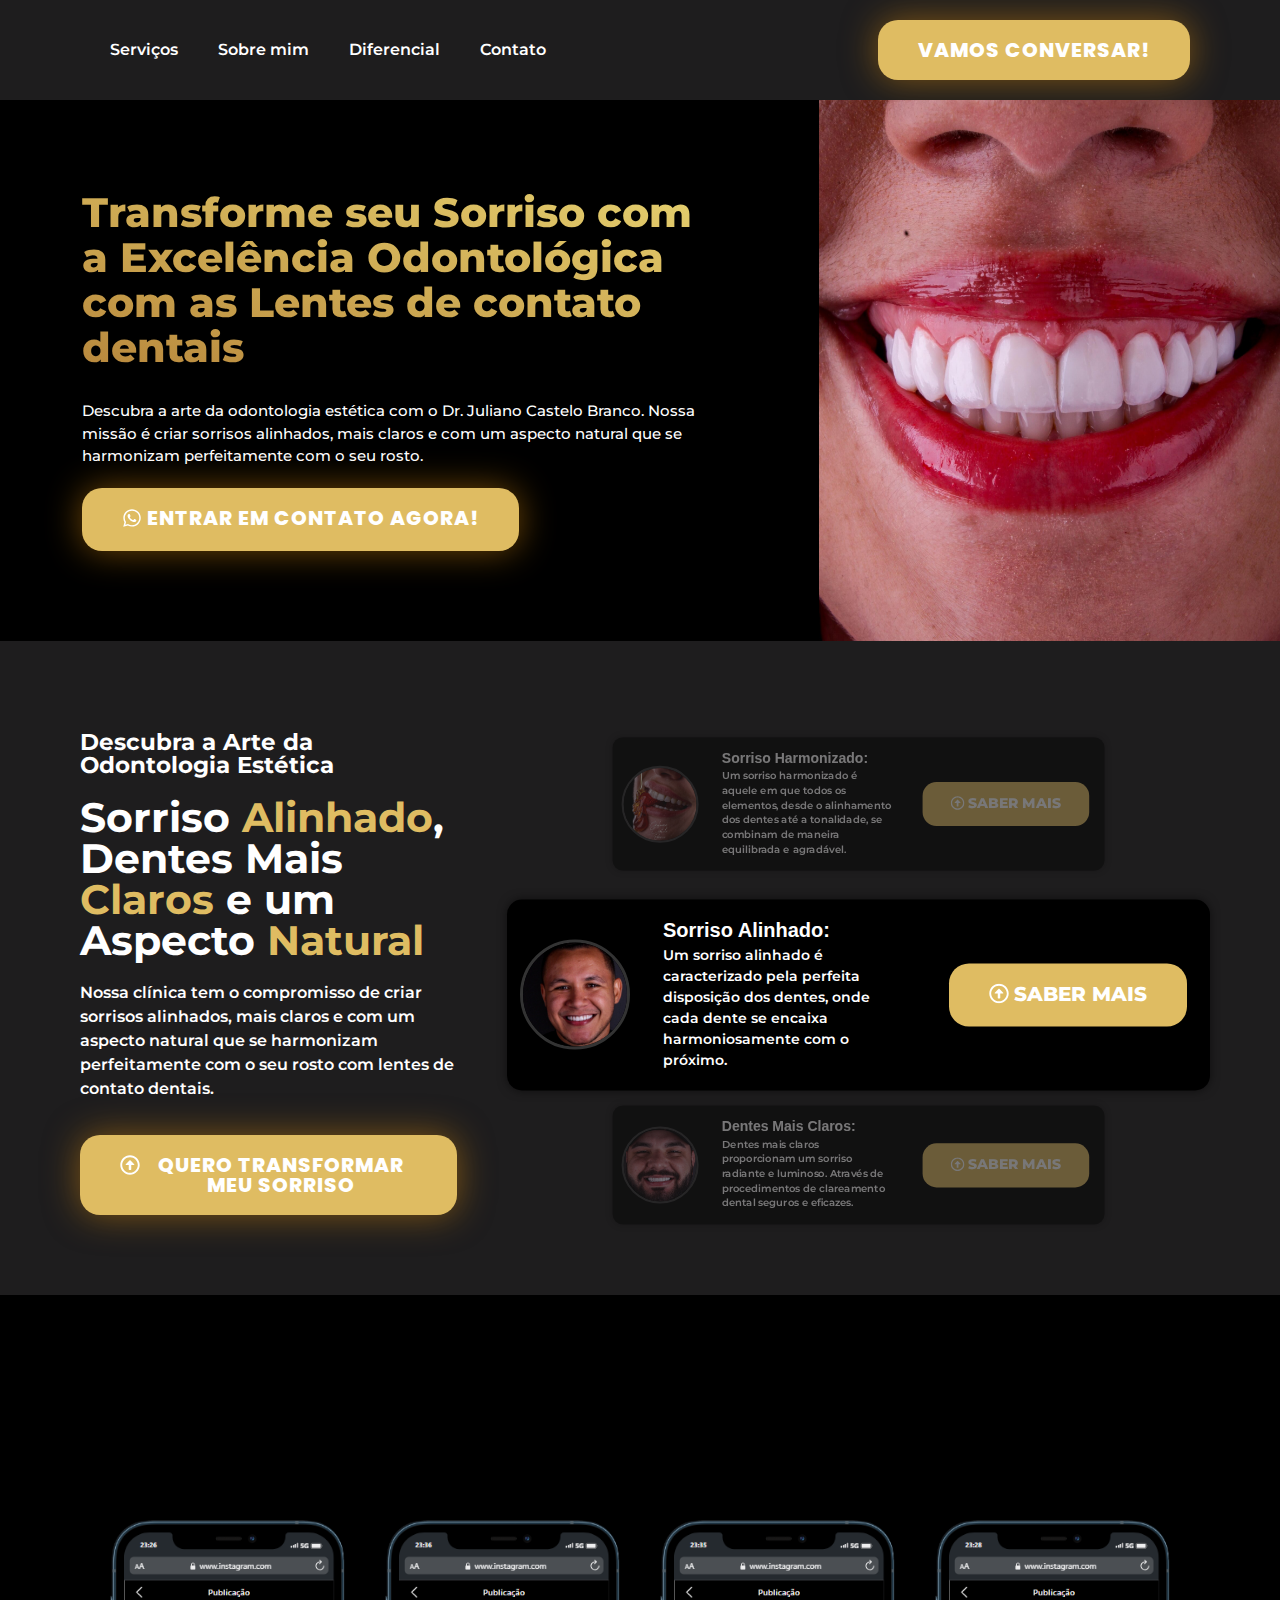
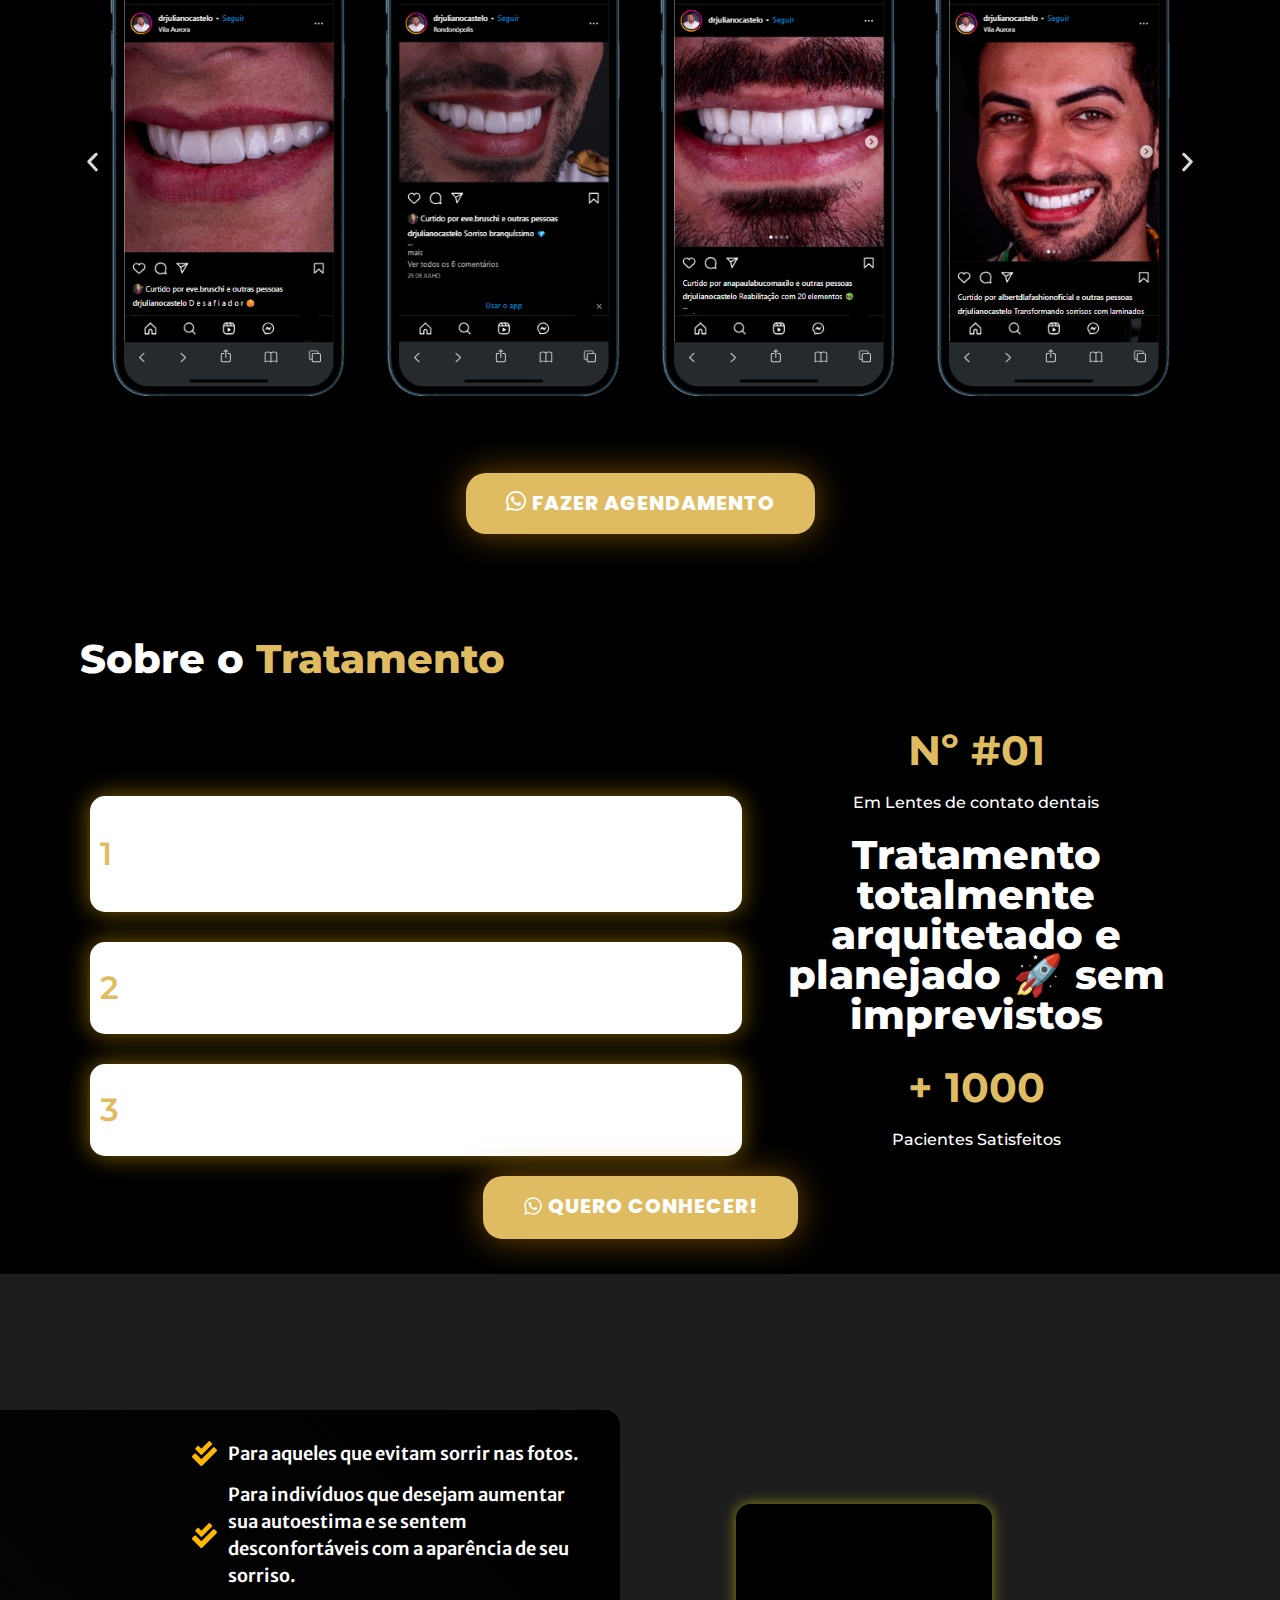
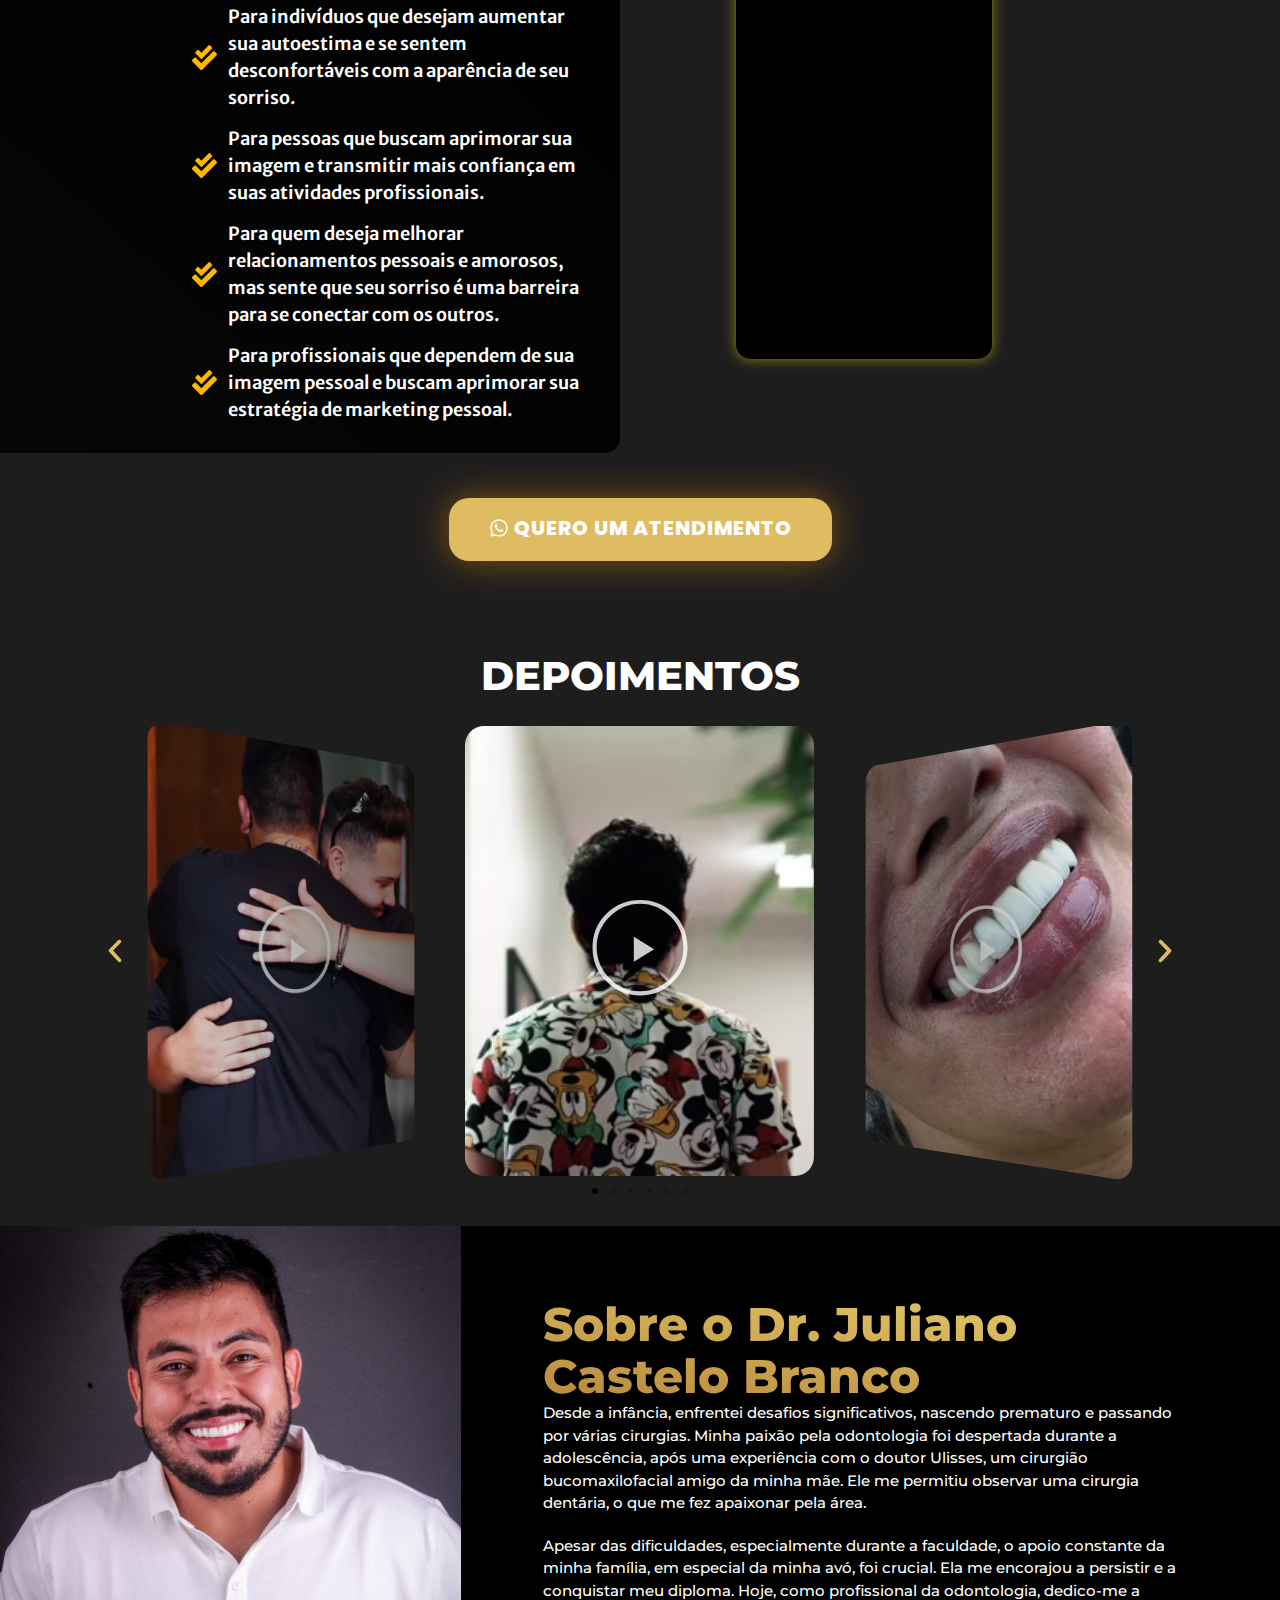
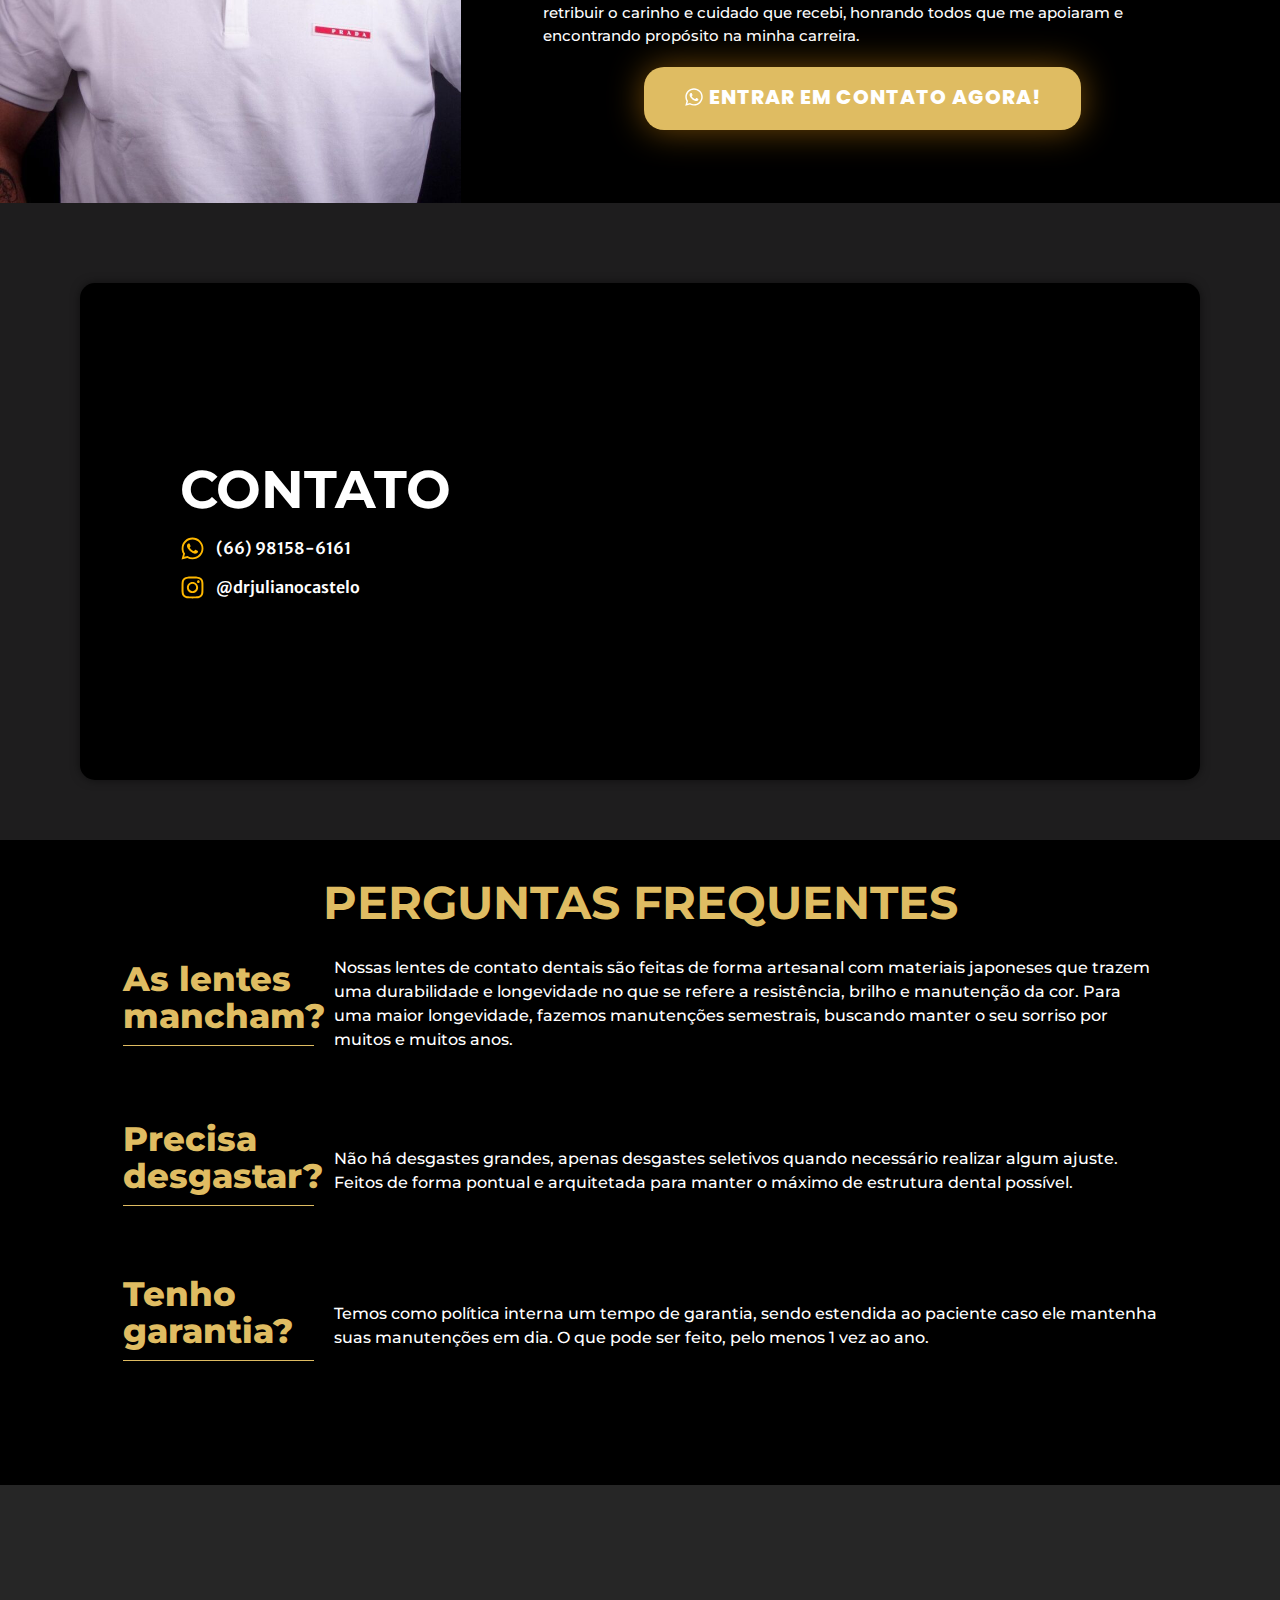
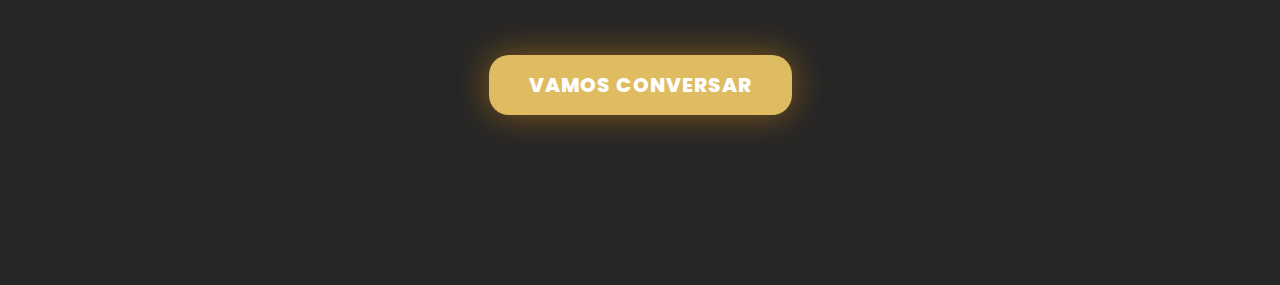
==== index.html @ 94602021 "subindo site" ====
<!DOCTYPE html>
<html lang="pt-BR">
<head>
	<meta charset="UTF-8">
		<title>LENTES DE CONTATO| CTBMF| HOF &#8211; Professor Graduação e Pós Graduação •Proprietário @studiodentalbr •CEO 🧠 @cleanhouse.brasil @playhard.ads Agendamentos👇🏽</title>
<meta name="robots" content="max-image-preview:large">

<!-- Google Tag Manager for WordPress by gtm4wp.com -->
<script data-cfasync="false" data-pagespeed-no-defer>var gtm4wp_datalayer_name = "dataLayer";
	var dataLayer = dataLayer || [];</script>
<!-- End Google Tag Manager for WordPress by gtm4wp.com --><link href="https://fonts.gstatic.com/" crossorigin rel="preconnect">
<link rel="alternate" type="application/rss+xml" title="Feed para LENTES DE CONTATO| CTBMF| HOF &raquo;" href="/feed/">
<link rel="alternate" type="application/rss+xml" title="Feed de comentários para LENTES DE CONTATO| CTBMF| HOF &raquo;" href="/comments/feed/">
<link rel="alternate" type="application/rss+xml" title="Feed de comentários para LENTES DE CONTATO| CTBMF| HOF &raquo; Home" href="/sample-page/feed/">
<style id="wp-emoji-styles-inline-css">img.wp-smiley, img.emoji {
		display: inline !important;
		border: none !important;
		box-shadow: none !important;
		height: 1em !important;
		width: 1em !important;
		margin: 0 0.07em !important;
		vertical-align: -0.1em !important;
		background: none !important;
		padding: 0 !important;
	}</style>
<link rel="stylesheet" id="wp-block-library-css" href="/wp-includes/css/dist/block-library/style.min.css?ver=6.4.1" media="all">
<style id="classic-theme-styles-inline-css">/*! This file is auto-generated */
.wp-block-button__link{color:#fff;background-color:#32373c;border-radius:9999px;box-shadow:none;text-decoration:none;padding:calc(.667em + 2px) calc(1.333em + 2px);font-size:1.125em}.wp-block-file__button{background:#32373c;color:#fff;text-decoration:none}</style>
<style id="global-styles-inline-css">body{--wp--preset--color--black: #000000;--wp--preset--color--cyan-bluish-gray: #abb8c3;--wp--preset--color--white: #ffffff;--wp--preset--color--pale-pink: #f78da7;--wp--preset--color--vivid-red: #cf2e2e;--wp--preset--color--luminous-vivid-orange: #ff6900;--wp--preset--color--luminous-vivid-amber: #fcb900;--wp--preset--color--light-green-cyan: #7bdcb5;--wp--preset--color--vivid-green-cyan: #00d084;--wp--preset--color--pale-cyan-blue: #8ed1fc;--wp--preset--color--vivid-cyan-blue: #0693e3;--wp--preset--color--vivid-purple: #9b51e0;--wp--preset--gradient--vivid-cyan-blue-to-vivid-purple: linear-gradient(135deg,rgba(6,147,227,1) 0%,rgb(155,81,224) 100%);--wp--preset--gradient--light-green-cyan-to-vivid-green-cyan: linear-gradient(135deg,rgb(122,220,180) 0%,rgb(0,208,130) 100%);--wp--preset--gradient--luminous-vivid-amber-to-luminous-vivid-orange: linear-gradient(135deg,rgba(252,185,0,1) 0%,rgba(255,105,0,1) 100%);--wp--preset--gradient--luminous-vivid-orange-to-vivid-red: linear-gradient(135deg,rgba(255,105,0,1) 0%,rgb(207,46,46) 100%);--wp--preset--gradient--very-light-gray-to-cyan-bluish-gray: linear-gradient(135deg,rgb(238,238,238) 0%,rgb(169,184,195) 100%);--wp--preset--gradient--cool-to-warm-spectrum: linear-gradient(135deg,rgb(74,234,220) 0%,rgb(151,120,209) 20%,rgb(207,42,186) 40%,rgb(238,44,130) 60%,rgb(251,105,98) 80%,rgb(254,248,76) 100%);--wp--preset--gradient--blush-light-purple: linear-gradient(135deg,rgb(255,206,236) 0%,rgb(152,150,240) 100%);--wp--preset--gradient--blush-bordeaux: linear-gradient(135deg,rgb(254,205,165) 0%,rgb(254,45,45) 50%,rgb(107,0,62) 100%);--wp--preset--gradient--luminous-dusk: linear-gradient(135deg,rgb(255,203,112) 0%,rgb(199,81,192) 50%,rgb(65,88,208) 100%);--wp--preset--gradient--pale-ocean: linear-gradient(135deg,rgb(255,245,203) 0%,rgb(182,227,212) 50%,rgb(51,167,181) 100%);--wp--preset--gradient--electric-grass: linear-gradient(135deg,rgb(202,248,128) 0%,rgb(113,206,126) 100%);--wp--preset--gradient--midnight: linear-gradient(135deg,rgb(2,3,129) 0%,rgb(40,116,252) 100%);--wp--preset--font-size--small: 13px;--wp--preset--font-size--medium: 20px;--wp--preset--font-size--large: 36px;--wp--preset--font-size--x-large: 42px;--wp--preset--spacing--20: 0.44rem;--wp--preset--spacing--30: 0.67rem;--wp--preset--spacing--40: 1rem;--wp--preset--spacing--50: 1.5rem;--wp--preset--spacing--60: 2.25rem;--wp--preset--spacing--70: 3.38rem;--wp--preset--spacing--80: 5.06rem;--wp--preset--shadow--natural: 6px 6px 9px rgba(0, 0, 0, 0.2);--wp--preset--shadow--deep: 12px 12px 50px rgba(0, 0, 0, 0.4);--wp--preset--shadow--sharp: 6px 6px 0px rgba(0, 0, 0, 0.2);--wp--preset--shadow--outlined: 6px 6px 0px -3px rgba(255, 255, 255, 1), 6px 6px rgba(0, 0, 0, 1);--wp--preset--shadow--crisp: 6px 6px 0px rgba(0, 0, 0, 1);}:where(.is-layout-flex){gap: 0.5em;}:where(.is-layout-grid){gap: 0.5em;}body .is-layout-flow > .alignleft{float: left;margin-inline-start: 0;margin-inline-end: 2em;}body .is-layout-flow > .alignright{float: right;margin-inline-start: 2em;margin-inline-end: 0;}body .is-layout-flow > .aligncenter{margin-left: auto !important;margin-right: auto !important;}body .is-layout-constrained > .alignleft{float: left;margin-inline-start: 0;margin-inline-end: 2em;}body .is-layout-constrained > .alignright{float: right;margin-inline-start: 2em;margin-inline-end: 0;}body .is-layout-constrained > .aligncenter{margin-left: auto !important;margin-right: auto !important;}body .is-layout-constrained > :where(:not(.alignleft):not(.alignright):not(.alignfull)){max-width: var(--wp--style--global--content-size);margin-left: auto !important;margin-right: auto !important;}body .is-layout-constrained > .alignwide{max-width: var(--wp--style--global--wide-size);}body .is-layout-flex{display: flex;}body .is-layout-flex{flex-wrap: wrap;align-items: center;}body .is-layout-flex > *{margin: 0;}body .is-layout-grid{display: grid;}body .is-layout-grid > *{margin: 0;}:where(.wp-block-columns.is-layout-flex){gap: 2em;}:where(.wp-block-columns.is-layout-grid){gap: 2em;}:where(.wp-block-post-template.is-layout-flex){gap: 1.25em;}:where(.wp-block-post-template.is-layout-grid){gap: 1.25em;}.has-black-color{color: var(--wp--preset--color--black) !important;}.has-cyan-bluish-gray-color{color: var(--wp--preset--color--cyan-bluish-gray) !important;}.has-white-color{color: var(--wp--preset--color--white) !important;}.has-pale-pink-color{color: var(--wp--preset--color--pale-pink) !important;}.has-vivid-red-color{color: var(--wp--preset--color--vivid-red) !important;}.has-luminous-vivid-orange-color{color: var(--wp--preset--color--luminous-vivid-orange) !important;}.has-luminous-vivid-amber-color{color: var(--wp--preset--color--luminous-vivid-amber) !important;}.has-light-green-cyan-color{color: var(--wp--preset--color--light-green-cyan) !important;}.has-vivid-green-cyan-color{color: var(--wp--preset--color--vivid-green-cyan) !important;}.has-pale-cyan-blue-color{color: var(--wp--preset--color--pale-cyan-blue) !important;}.has-vivid-cyan-blue-color{color: var(--wp--preset--color--vivid-cyan-blue) !important;}.has-vivid-purple-color{color: var(--wp--preset--color--vivid-purple) !important;}.has-black-background-color{background-color: var(--wp--preset--color--black) !important;}.has-cyan-bluish-gray-background-color{background-color: var(--wp--preset--color--cyan-bluish-gray) !important;}.has-white-background-color{background-color: var(--wp--preset--color--white) !important;}.has-pale-pink-background-color{background-color: var(--wp--preset--color--pale-pink) !important;}.has-vivid-red-background-color{background-color: var(--wp--preset--color--vivid-red) !important;}.has-luminous-vivid-orange-background-color{background-color: var(--wp--preset--color--luminous-vivid-orange) !important;}.has-luminous-vivid-amber-background-color{background-color: var(--wp--preset--color--luminous-vivid-amber) !important;}.has-light-green-cyan-background-color{background-color: var(--wp--preset--color--light-green-cyan) !important;}.has-vivid-green-cyan-background-color{background-color: var(--wp--preset--color--vivid-green-cyan) !important;}.has-pale-cyan-blue-background-color{background-color: var(--wp--preset--color--pale-cyan-blue) !important;}.has-vivid-cyan-blue-background-color{background-color: var(--wp--preset--color--vivid-cyan-blue) !important;}.has-vivid-purple-background-color{background-color: var(--wp--preset--color--vivid-purple) !important;}.has-black-border-color{border-color: var(--wp--preset--color--black) !important;}.has-cyan-bluish-gray-border-color{border-color: var(--wp--preset--color--cyan-bluish-gray) !important;}.has-white-border-color{border-color: var(--wp--preset--color--white) !important;}.has-pale-pink-border-color{border-color: var(--wp--preset--color--pale-pink) !important;}.has-vivid-red-border-color{border-color: var(--wp--preset--color--vivid-red) !important;}.has-luminous-vivid-orange-border-color{border-color: var(--wp--preset--color--luminous-vivid-orange) !important;}.has-luminous-vivid-amber-border-color{border-color: var(--wp--preset--color--luminous-vivid-amber) !important;}.has-light-green-cyan-border-color{border-color: var(--wp--preset--color--light-green-cyan) !important;}.has-vivid-green-cyan-border-color{border-color: var(--wp--preset--color--vivid-green-cyan) !important;}.has-pale-cyan-blue-border-color{border-color: var(--wp--preset--color--pale-cyan-blue) !important;}.has-vivid-cyan-blue-border-color{border-color: var(--wp--preset--color--vivid-cyan-blue) !important;}.has-vivid-purple-border-color{border-color: var(--wp--preset--color--vivid-purple) !important;}.has-vivid-cyan-blue-to-vivid-purple-gradient-background{background: var(--wp--preset--gradient--vivid-cyan-blue-to-vivid-purple) !important;}.has-light-green-cyan-to-vivid-green-cyan-gradient-background{background: var(--wp--preset--gradient--light-green-cyan-to-vivid-green-cyan) !important;}.has-luminous-vivid-amber-to-luminous-vivid-orange-gradient-background{background: var(--wp--preset--gradient--luminous-vivid-amber-to-luminous-vivid-orange) !important;}.has-luminous-vivid-orange-to-vivid-red-gradient-background{background: var(--wp--preset--gradient--luminous-vivid-orange-to-vivid-red) !important;}.has-very-light-gray-to-cyan-bluish-gray-gradient-background{background: var(--wp--preset--gradient--very-light-gray-to-cyan-bluish-gray) !important;}.has-cool-to-warm-spectrum-gradient-background{background: var(--wp--preset--gradient--cool-to-warm-spectrum) !important;}.has-blush-light-purple-gradient-background{background: var(--wp--preset--gradient--blush-light-purple) !important;}.has-blush-bordeaux-gradient-background{background: var(--wp--preset--gradient--blush-bordeaux) !important;}.has-luminous-dusk-gradient-background{background: var(--wp--preset--gradient--luminous-dusk) !important;}.has-pale-ocean-gradient-background{background: var(--wp--preset--gradient--pale-ocean) !important;}.has-electric-grass-gradient-background{background: var(--wp--preset--gradient--electric-grass) !important;}.has-midnight-gradient-background{background: var(--wp--preset--gradient--midnight) !important;}.has-small-font-size{font-size: var(--wp--preset--font-size--small) !important;}.has-medium-font-size{font-size: var(--wp--preset--font-size--medium) !important;}.has-large-font-size{font-size: var(--wp--preset--font-size--large) !important;}.has-x-large-font-size{font-size: var(--wp--preset--font-size--x-large) !important;}
.wp-block-navigation a:where(:not(.wp-element-button)){color: inherit;}
:where(.wp-block-post-template.is-layout-flex){gap: 1.25em;}:where(.wp-block-post-template.is-layout-grid){gap: 1.25em;}
:where(.wp-block-columns.is-layout-flex){gap: 2em;}:where(.wp-block-columns.is-layout-grid){gap: 2em;}
.wp-block-pullquote{font-size: 1.5em;line-height: 1.6;}</style>
<link rel="stylesheet" id="hello-elementor-css" href="/wp-content/themes/hello-elementor/style.min.css?ver=2.8.1" media="all">
<link rel="stylesheet" id="hello-elementor-theme-style-css" href="/wp-content/themes/hello-elementor/theme.min.css?ver=2.8.1" media="all">
<link rel="stylesheet" id="elementor-frontend-css" href="/wp-content/plugins/elementor/assets/css/frontend-lite.min.css?ver=3.17.3" media="all">
<link rel="stylesheet" id="elementor-post-5-css" href="/wp-content/uploads/elementor/css/post-5.css?ver=1699591088" media="all">
<link rel="stylesheet" id="elementor-lazyload-css" href="/wp-content/plugins/elementor/assets/css/modules/lazyload/frontend.min.css?ver=3.17.3" media="all">
<link rel="stylesheet" id="swiper-css" href="/wp-content/plugins/elementor/assets/lib/swiper/v8/css/swiper.min.css?ver=8.4.5" media="all">
<link rel="stylesheet" id="elementor-pro-css" href="/wp-content/plugins/elementor-pro/assets/css/frontend-lite.min.css?ver=3.7.3" media="all">
<link rel="stylesheet" id="font-awesome-5-all-css" href="/wp-content/plugins/elementor/assets/lib/font-awesome/css/all.min.css?ver=3.17.3" media="all">
<link rel="stylesheet" id="font-awesome-4-shim-css" href="/wp-content/plugins/elementor/assets/lib/font-awesome/css/v4-shims.min.css?ver=3.17.3" media="all">
<link rel="stylesheet" id="elementor-global-css" href="/wp-content/uploads/elementor/css/global.css?ver=1699591088" media="all">
<link rel="stylesheet" id="elementor-post-2-css" href="/wp-content/uploads/elementor/css/post-2.css?ver=1699646589" media="all">
<link rel="stylesheet" id="master-addons-main-style-css" href="/wp-content/plugins/master-addons/assets/css/master-addons-styles.css?ver=6.4.1" media="all">
<link rel="stylesheet" id="eael-general-css" href="/wp-content/plugins/essential-addons-for-elementor-lite/assets/front-end/css/view/general.min.css?ver=5.8.5" media="all">
<link rel="stylesheet" id="google-fonts-1-css" href="https://fonts.googleapis.com/css?family=Montserrat%3A100%2C100italic%2C200%2C200italic%2C300%2C300italic%2C400%2C400italic%2C500%2C500italic%2C600%2C600italic%2C700%2C700italic%2C800%2C800italic%2C900%2C900italic%7CPoppins%3A100%2C100italic%2C200%2C200italic%2C300%2C300italic%2C400%2C400italic%2C500%2C500italic%2C600%2C600italic%2C700%2C700italic%2C800%2C800italic%2C900%2C900italic%7CMerriweather+Sans%3A100%2C100italic%2C200%2C200italic%2C300%2C300italic%2C400%2C400italic%2C500%2C500italic%2C600%2C600italic%2C700%2C700italic%2C800%2C800italic%2C900%2C900italic&#038;display=swap&#038;ver=6.4.1" media="all">
<link rel="stylesheet" id="elementor-icons-shared-1-css" href="/wp-content/plugins/master-addons/assets/fonts/iconic-fonts/iconic-font.min.css?ver=2.0.3" media="all">
<link rel="stylesheet" id="elementor-icons-iconic-fonts-css" href="/wp-content/plugins/master-addons/assets/fonts/iconic-fonts/iconic-font.min.css?ver=2.0.3" media="all">
<link rel="preconnect" href="https://fonts.gstatic.com/" crossorigin>
<script id="jquery-core-js-before">/* < ![CDATA[ */
function jltmaNS(n){for(var e=n.split("."),a=window,i="",r=e.length,t=0;r>t;t++)"window"!=e[t]&&(i=e[t],a[i]=a[i]||{},a=a[i]);return a;}
/* ]]> */</script>
<script src="/wp-includes/js/jquery/jquery.min.js?ver=3.7.1" id="jquery-core-js"></script>
<script src="/wp-includes/js/jquery/jquery-migrate.min.js?ver=3.4.1" id="jquery-migrate-js"></script>
<script src="/wp-content/plugins/elementor/assets/lib/font-awesome/js/v4-shims.min.js?ver=3.17.3" id="font-awesome-4-shim-js"></script>
<link rel="https://api.w.org/" href="/wp-json/">
<link rel="alternate" type="application/json" href="/wp-json/wp/v2/pages/2">
<link rel="EditURI" type="application/rsd+xml" title="RSD" href="/xmlrpc.php?rsd">
<meta name="generator" content="WordPress 6.4.1">
<link rel="canonical" href="/">
<link rel="shortlink" href="/">
<link rel="alternate" type="application/json+oembed" href="/wp-json/oembed/1.0/embed?url=https%3A%2F%2F%2F">
<link rel="alternate" type="text/xml+oembed" href="/wp-json/oembed/1.0/embed?url=https%3A%2F%2F%2F#038;format=xml">
		<script type="text/javascript">(function () {
                window.ma_el_fs = { can_use_premium_code: false};
            })();</script>
		
<!-- Google Tag Manager for WordPress by gtm4wp.com -->
<!-- GTM Container placement set to automatic -->
<script data-cfasync="false" data-pagespeed-no-defer type="text/javascript">var dataLayer_content = {"pagePostType":"frontpage","pagePostType2":"single-page","pagePostAuthor":"admin"};
	dataLayer.push( dataLayer_content );</script>
<script data-cfasync="false">(function(w,d,s,l,i){w[l]=w[l]||[];w[l].push({'gtm.start':
new Date().getTime(),event:'gtm.js'});var f=d.getElementsByTagName(s)[0],
j=d.createElement(s),dl=l!='dataLayer'?'&l='+l:'';j.async=true;j.src=
'//www.googletagmanager.com/gtm.'+'js?id='+i+dl;f.parentNode.insertBefore(j,f);
})(window,document,'script','dataLayer','GTM-NCCX4N4D');</script>
<!-- End Google Tag Manager -->
<!-- End Google Tag Manager for WordPress by gtm4wp.com --><meta name="generator" content="Elementor 3.17.3; features: e_dom_optimization, e_optimized_assets_loading, e_optimized_css_loading, e_font_icon_svg, additional_custom_breakpoints; settings: css_print_method-external, google_font-enabled, font_display-swap">
<link rel="icon" href="/wp-content/uploads/2023/11/cropped-2023-09-27_15-28-21_UTC_1-32x32.jpg" sizes="32x32">
<link rel="icon" href="/wp-content/uploads/2023/11/cropped-2023-09-27_15-28-21_UTC_1-192x192.jpg" sizes="192x192">
<link rel="apple-touch-icon" href="/wp-content/uploads/2023/11/cropped-2023-09-27_15-28-21_UTC_1-180x180.jpg">
<meta name="msapplication-TileImage" content="/wp-content/uploads/2023/11/cropped-2023-09-27_15-28-21_UTC_1-270x270.jpg">
	<meta name="viewport" content="width=device-width, initial-scale=1.0, viewport-fit=cover">
</head>
<body class="home page-template page-template-elementor_canvas page page-id-2 e-lazyload elementor-default elementor-template-canvas elementor-kit-5 elementor-page elementor-page-2">
	
<!-- GTM Container placement set to automatic -->
<!-- Google Tag Manager (noscript) -->
				<noscript><iframe src="https://www.googletagmanager.com/ns.html?id=GTM-NCCX4N4D" height="0" width="0" style="display:none;visibility:hidden" aria-hidden="true"></iframe></noscript>
<!-- End Google Tag Manager (noscript) -->
<!-- GTM Container placement set to automatic -->
<!-- Google Tag Manager (noscript) -->		<div data-elementor-type="wp-page" data-elementor-id="2" class="elementor elementor-2">
									<section class="has_ma_el_bg_slider elementor-section elementor-top-section elementor-element elementor-element-0ed7186 elementor-section-boxed elementor-section-height-default elementor-section-height-default jltma-glass-effect-no" data-id="0ed7186" data-element_type="section">
						<div class="elementor-container elementor-column-gap-default">
					<div class="has_ma_el_bg_slider elementor-column elementor-col-100 elementor-top-column elementor-element elementor-element-1126ddb jltma-glass-effect-no" data-id="1126ddb" data-element_type="column">
			<div class="elementor-widget-wrap elementor-element-populated">
								<section class="has_ma_el_bg_slider elementor-section elementor-inner-section elementor-element elementor-element-0e6bf48 elementor-section-boxed elementor-section-height-default elementor-section-height-default jltma-glass-effect-no" data-id="0e6bf48" data-element_type="section">
						<div class="elementor-container elementor-column-gap-default">
					<div class="has_ma_el_bg_slider elementor-column elementor-col-50 elementor-inner-column elementor-element elementor-element-a7eff89 jltma-glass-effect-no" data-id="a7eff89" data-element_type="column">
			<div class="elementor-widget-wrap elementor-element-populated">
								<div class="elementor-element elementor-element-354fae1 elementor-nav-menu--stretch elementor-nav-menu__text-align-center elementor-nav-menu--dropdown-tablet elementor-nav-menu--toggle elementor-nav-menu--burger jltma-glass-effect-no elementor-widget elementor-widget-nav-menu" data-id="354fae1" data-element_type="widget" data-settings="{&quot;full_width&quot;:&quot;stretch&quot;,&quot;layout&quot;:&quot;horizontal&quot;,&quot;submenu_icon&quot;:{&quot;value&quot;:&quot;&lt;svg class=\&quot;e-font-icon-svg e-fas-caret-down\&quot; viewBox=\&quot;0 0 320 512\&quot; xmlns=\&quot;http:\/\/www.w3.org\/2000\/svg\&quot;&gt;&lt;path d=\&quot;M31.3 192h257.3c17.8 0 26.7 21.5 14.1 34.1L174.1 354.8c-7.8 7.8-20.5 7.8-28.3 0L17.2 226.1C4.6 213.5 13.5 192 31.3 192z\&quot;&gt;&lt;\/path&gt;&lt;\/svg&gt;&quot;,&quot;library&quot;:&quot;fa-solid&quot;},&quot;toggle&quot;:&quot;burger&quot;}" data-widget_type="nav-menu.default">
				<div class="elementor-widget-container">
			<link rel="stylesheet" href="/wp-content/plugins/elementor-pro/assets/css/widget-nav-menu.min.css">			<nav migration_allowed="1" migrated="0" role="navigation" class="elementor-nav-menu--main elementor-nav-menu__container elementor-nav-menu--layout-horizontal e--pointer-underline e--animation-fade">
				<ul id="menu-1-354fae1" class="elementor-nav-menu">
<li class="menu-item menu-item-type-custom menu-item-object-custom current-menu-item menu-item-home menu-item-24"><a href="/#servicos" class="elementor-item elementor-item-anchor">Serviços</a></li>
<li class="menu-item menu-item-type-custom menu-item-object-custom current-menu-item menu-item-home menu-item-25"><a href="/#sobre" class="elementor-item elementor-item-anchor">Sobre mim</a></li>
<li class="menu-item menu-item-type-custom menu-item-object-custom current-menu-item menu-item-home menu-item-26"><a href="/#diferencial" class="elementor-item elementor-item-anchor">Diferencial</a></li>
<li class="menu-item menu-item-type-custom menu-item-object-custom current-menu-item menu-item-home menu-item-27"><a href="/#contato" class="elementor-item elementor-item-anchor">Contato</a></li>
</ul>			</nav>
					<div class="elementor-menu-toggle" role="button" tabindex="0" aria-label="Menu Toggle" aria-expanded="false">
			<svg aria-hidden="true" role="presentation" class="elementor-menu-toggle__icon--open e-font-icon-svg e-eicon-menu-bar" viewbox="0 0 1000 1000" xmlns="http://www.w3.org/2000/svg"><path d="M104 333H896C929 333 958 304 958 271S929 208 896 208H104C71 208 42 237 42 271S71 333 104 333ZM104 583H896C929 583 958 554 958 521S929 458 896 458H104C71 458 42 487 42 521S71 583 104 583ZM104 833H896C929 833 958 804 958 771S929 708 896 708H104C71 708 42 737 42 771S71 833 104 833Z"></path></svg><svg aria-hidden="true" role="presentation" class="elementor-menu-toggle__icon--close e-font-icon-svg e-eicon-close" viewbox="0 0 1000 1000" xmlns="http://www.w3.org/2000/svg"><path d="M742 167L500 408 258 167C246 154 233 150 217 150 196 150 179 158 167 167 154 179 150 196 150 212 150 229 154 242 171 254L408 500 167 742C138 771 138 800 167 829 196 858 225 858 254 829L496 587 738 829C750 842 767 846 783 846 800 846 817 842 829 829 842 817 846 804 846 783 846 767 842 750 829 737L588 500 833 258C863 229 863 200 833 171 804 137 775 137 742 167Z"></path></svg>			<span class="elementor-screen-only">Menu</span>
		</div>
			<nav class="elementor-nav-menu--dropdown elementor-nav-menu__container" role="navigation" aria-hidden="true">
				<ul id="menu-2-354fae1" class="elementor-nav-menu">
<li class="menu-item menu-item-type-custom menu-item-object-custom current-menu-item menu-item-home menu-item-24"><a href="/#servicos" class="elementor-item elementor-item-anchor" tabindex="-1">Serviços</a></li>
<li class="menu-item menu-item-type-custom menu-item-object-custom current-menu-item menu-item-home menu-item-25"><a href="/#sobre" class="elementor-item elementor-item-anchor" tabindex="-1">Sobre mim</a></li>
<li class="menu-item menu-item-type-custom menu-item-object-custom current-menu-item menu-item-home menu-item-26"><a href="/#diferencial" class="elementor-item elementor-item-anchor" tabindex="-1">Diferencial</a></li>
<li class="menu-item menu-item-type-custom menu-item-object-custom current-menu-item menu-item-home menu-item-27"><a href="/#contato" class="elementor-item elementor-item-anchor" tabindex="-1">Contato</a></li>
</ul>			</nav>
				</div>
				</div>
					</div>
		</div>
				<div class="has_ma_el_bg_slider elementor-column elementor-col-50 elementor-inner-column elementor-element elementor-element-843dbb0 elementor-hidden-tablet elementor-hidden-mobile jltma-glass-effect-no" data-id="843dbb0" data-element_type="column">
			<div class="elementor-widget-wrap elementor-element-populated">
								<div class="elementor-element elementor-element-cfe8a1d elementor-align-right elementor-mobile-align-center jltma-glass-effect-no elementor-widget elementor-widget-button" data-id="cfe8a1d" data-element_type="widget" data-widget_type="button.default">
				<div class="elementor-widget-container">
					<div class="elementor-button-wrapper">
			<a class="elementor-button elementor-button-link elementor-size-lg" href="https://api.whatsapp.com/send?phone=5566981586161&#038;text=Ol%C3%A1,%20Juliano!%20Vim%20pelo%20site,%20gostaria%20de%20saber%20mais%20sobre%20seu%20servi%C3%A7o." target="_blank">
						<span class="elementor-button-content-wrapper">
						<span class="elementor-button-text">VAMOS CONVERSAR!</span>
		</span>
					</a>
		</div>
				</div>
				</div>
					</div>
		</div>
							</div>
		</section>
					</div>
		</div>
							</div>
		</section>
				<section class="has_ma_el_bg_slider elementor-section elementor-top-section elementor-element elementor-element-7dba2d5 elementor-section-full_width elementor-section-height-default elementor-section-height-default jltma-glass-effect-no" data-id="7dba2d5" data-element_type="section" data-settings="{&quot;background_background&quot;:&quot;classic&quot;}">
							<div class="elementor-background-overlay"></div>
							<div class="elementor-container elementor-column-gap-default">
					<div class="has_ma_el_bg_slider elementor-column elementor-col-100 elementor-top-column elementor-element elementor-element-62fbb91 jltma-glass-effect-no" data-id="62fbb91" data-element_type="column">
			<div class="elementor-widget-wrap elementor-element-populated">
								<section class="has_ma_el_bg_slider elementor-section elementor-inner-section elementor-element elementor-element-fcf1450 elementor-section-full_width elementor-section-height-default elementor-section-height-default jltma-glass-effect-no" data-id="fcf1450" data-element_type="section">
						<div class="elementor-container elementor-column-gap-default">
					<div class="has_ma_el_bg_slider elementor-column elementor-col-50 elementor-inner-column elementor-element elementor-element-f3ed904 jltma-glass-effect-no" data-id="f3ed904" data-element_type="column">
			<div class="elementor-widget-wrap elementor-element-populated">
								<div class="elementor-element elementor-element-2926835 jltma-glass-effect-no elementor-widget elementor-widget-html" data-id="2926835" data-element_type="widget" data-widget_type="html.default">
				<div class="elementor-widget-container">
			<style>#perguntas div {
    border-radius: 15px;
}

.vp-player-ui-overlays {
    border-radius: 15px;
}

body::-webkit-scrollbar { /* :tamanho da barra de rolagem */
  width: 0.25rem;
}

body::-webkit-scrollbar-track { /* :cor de fundo da barra de rolagem */
  background: #fff;
}

body::-webkit-scrollbar-thumb { /* :mudando a cor da barra de rolagem de dentro */
  background: #edab1b;
}


body { overflow-x: hidden; }

@media (max-width: 768px){
    body, html {
        overflow-x: hidden!important;
    }
}

#whatsapp {
    position: fixed;
    right: 20px;
    bottom: 20px;
    z-index: 9999;
    transition: 1s;
}

@media (max-width: 768px) {
    #whatsapp {
        right: 10px;
        bottom: 10px;
    }
}</style>

<a id="whatsapp" href="https://api.whatsapp.com/send?phone=5566981586161&text=Ol%C3%A1,%20Juliano!%20Vim%20pelo%20site,%20gostaria%20de%20saber%20mais%20sobre%20seu%20servi%C3%A7o."><img decoding="async" src="https://raw.githubusercontent.com/Lucas-Henrique-Lopes-Costa/Lucas-Henrique-Lopes-Costa/10c3d59b6e3758a79395d4fb37e688d9650e06fd/whatsapp.svg" alt=""></a>		</div>
				</div>
				<div class="elementor-element elementor-element-8d66551 jltma-glass-effect-no elementor-widget elementor-widget-spacer" data-id="8d66551" data-element_type="widget" data-widget_type="spacer.default">
				<div class="elementor-widget-container">
			<style>/*! elementor - v3.17.0 - 08-11-2023 */
.elementor-column .elementor-spacer-inner{height:var(--spacer-size)}.e-con{--container-widget-width:100%}.e-con-inner>.elementor-widget-spacer,.e-con>.elementor-widget-spacer{width:var(--container-widget-width,var(--spacer-size));--align-self:var(--container-widget-align-self,initial);--flex-shrink:0}.e-con-inner>.elementor-widget-spacer>.elementor-widget-container,.e-con>.elementor-widget-spacer>.elementor-widget-container{height:100%;width:100%}.e-con-inner>.elementor-widget-spacer>.elementor-widget-container>.elementor-spacer,.e-con>.elementor-widget-spacer>.elementor-widget-container>.elementor-spacer{height:100%}.e-con-inner>.elementor-widget-spacer>.elementor-widget-container>.elementor-spacer>.elementor-spacer-inner,.e-con>.elementor-widget-spacer>.elementor-widget-container>.elementor-spacer>.elementor-spacer-inner{height:var(--container-widget-height,var(--spacer-size))}.e-con-inner>.elementor-widget-spacer.elementor-widget-empty,.e-con>.elementor-widget-spacer.elementor-widget-empty{position:relative;min-height:22px;min-width:22px}.e-con-inner>.elementor-widget-spacer.elementor-widget-empty .elementor-widget-empty-icon,.e-con>.elementor-widget-spacer.elementor-widget-empty .elementor-widget-empty-icon{position:absolute;top:0;bottom:0;left:0;right:0;margin:auto;padding:0;width:22px;height:22px}</style>		<div class="elementor-spacer">
			<div class="elementor-spacer-inner"></div>
		</div>
				</div>
				</div>
				<div class="elementor-element elementor-element-e877354 elementor-widget__width-initial jltma-glass-effect-no elementor-widget elementor-widget-heading" data-id="e877354" data-element_type="widget" data-settings="{&quot;_animation&quot;:&quot;none&quot;}" data-widget_type="heading.default">
				<div class="elementor-widget-container">
			<style>/*! elementor - v3.17.0 - 08-11-2023 */
.elementor-heading-title{padding:0;margin:0;line-height:1}.elementor-widget-heading .elementor-heading-title[class*=elementor-size-]>a{color:inherit;font-size:inherit;line-height:inherit}.elementor-widget-heading .elementor-heading-title.elementor-size-small{font-size:15px}.elementor-widget-heading .elementor-heading-title.elementor-size-medium{font-size:19px}.elementor-widget-heading .elementor-heading-title.elementor-size-large{font-size:29px}.elementor-widget-heading .elementor-heading-title.elementor-size-xl{font-size:39px}.elementor-widget-heading .elementor-heading-title.elementor-size-xxl{font-size:59px}</style>
<h2 class="elementor-heading-title elementor-size-default">Transforme seu Sorriso com a Excelência Odontológica com as Lentes de contato dentais</h2>		</div>
				</div>
				<div class="elementor-element elementor-element-f3cc804 jltma-glass-effect-no elementor-widget elementor-widget-spacer" data-id="f3cc804" data-element_type="widget" data-widget_type="spacer.default">
				<div class="elementor-widget-container">
					<div class="elementor-spacer">
			<div class="elementor-spacer-inner"></div>
		</div>
				</div>
				</div>
				<div class="elementor-element elementor-element-35cf56c jltma-glass-effect-no elementor-widget elementor-widget-text-editor" data-id="35cf56c" data-element_type="widget" data-settings="{&quot;_animation&quot;:&quot;none&quot;}" data-widget_type="text-editor.default">
				<div class="elementor-widget-container">
			<style>/*! elementor - v3.17.0 - 08-11-2023 */
.elementor-widget-text-editor.elementor-drop-cap-view-stacked .elementor-drop-cap{background-color:#69727d;color:#fff}.elementor-widget-text-editor.elementor-drop-cap-view-framed .elementor-drop-cap{color:#69727d;border:3px solid;background-color:transparent}.elementor-widget-text-editor:not(.elementor-drop-cap-view-default) .elementor-drop-cap{margin-top:8px}.elementor-widget-text-editor:not(.elementor-drop-cap-view-default) .elementor-drop-cap-letter{width:1em;height:1em}.elementor-widget-text-editor .elementor-drop-cap{float:left;text-align:center;line-height:1;font-size:50px}.elementor-widget-text-editor .elementor-drop-cap-letter{display:inline-block}</style>				Descubra a arte da odontologia estética com o Dr. Juliano Castelo Branco. Nossa missão é criar sorrisos alinhados, mais claros e com um aspecto natural que se harmonizam perfeitamente com o seu rosto.						</div>
				</div>
				<div class="elementor-element elementor-element-4bc8d44 elementor-align-left elementor-mobile-align-center jltma-glass-effect-no elementor-widget elementor-widget-button" data-id="4bc8d44" data-element_type="widget" data-widget_type="button.default">
				<div class="elementor-widget-container">
					<div class="elementor-button-wrapper">
			<a class="elementor-button elementor-button-link elementor-size-lg" href="https://api.whatsapp.com/send?phone=5566981586161&#038;text=Ol%C3%A1,%20Juliano!%20Vim%20pelo%20site,%20gostaria%20de%20saber%20mais%20sobre%20seu%20servi%C3%A7o." target="_blank">
						<span class="elementor-button-content-wrapper">
						<span class="elementor-button-icon elementor-align-icon-left">
				<svg aria-hidden="true" class="e-font-icon-svg e-fab-whatsapp" viewbox="0 0 448 512" xmlns="http://www.w3.org/2000/svg"><path d="M380.9 97.1C339 55.1 283.2 32 223.9 32c-122.4 0-222 99.6-222 222 0 39.1 10.2 77.3 29.6 111L0 480l117.7-30.9c32.4 17.7 68.9 27 106.1 27h.1c122.3 0 224.1-99.6 224.1-222 0-59.3-25.2-115-67.1-157zm-157 341.6c-33.2 0-65.7-8.9-94-25.7l-6.7-4-69.8 18.3L72 359.2l-4.4-7c-18.5-29.4-28.2-63.3-28.2-98.2 0-101.7 82.8-184.5 184.6-184.5 49.3 0 95.6 19.2 130.4 54.1 34.8 34.9 56.2 81.2 56.1 130.5 0 101.8-84.9 184.6-186.6 184.6zm101.2-138.2c-5.5-2.8-32.8-16.2-37.9-18-5.1-1.9-8.8-2.8-12.5 2.8-3.7 5.6-14.3 18-17.6 21.8-3.2 3.7-6.5 4.2-12 1.4-32.6-16.3-54-29.1-75.5-66-5.7-9.8 5.7-9.1 16.3-30.3 1.8-3.7.9-6.9-.5-9.7-1.4-2.8-12.5-30.1-17.1-41.2-4.5-10.8-9.1-9.3-12.5-9.5-3.2-.2-6.9-.2-10.6-.2-3.7 0-9.7 1.4-14.8 6.9-5.1 5.6-19.4 19-19.4 46.3 0 27.3 19.9 53.7 22.6 57.4 2.8 3.7 39.1 59.7 94.8 83.8 35.2 15.2 49 16.5 66.6 13.9 10.7-1.6 32.8-13.4 37.4-26.4 4.6-13 4.6-24.1 3.2-26.4-1.3-2.5-5-3.9-10.5-6.6z"></path></svg>			</span>
						<span class="elementor-button-text">ENTRAR EM CONTATO AGORA!</span>
		</span>
					</a>
		</div>
				</div>
				</div>
				<div class="elementor-element elementor-element-7146f12 jltma-glass-effect-no elementor-widget elementor-widget-spacer" data-id="7146f12" data-element_type="widget" data-widget_type="spacer.default">
				<div class="elementor-widget-container">
					<div class="elementor-spacer">
			<div class="elementor-spacer-inner"></div>
		</div>
				</div>
				</div>
				<div class="elementor-element elementor-element-38fa4ea elementor-hidden-desktop elementor-hidden-tablet jltma-glass-effect-no elementor-widget elementor-widget-spacer" data-id="38fa4ea" data-element_type="widget" data-widget_type="spacer.default">
				<div class="elementor-widget-container">
					<div class="elementor-spacer">
			<div class="elementor-spacer-inner"></div>
		</div>
				</div>
				</div>
					</div>
		</div>
				<div class="has_ma_el_bg_slider elementor-column elementor-col-50 elementor-inner-column elementor-element elementor-element-aecb892 jltma-glass-effect-no" data-id="aecb892" data-element_type="column" data-settings="{&quot;background_background&quot;:&quot;slideshow&quot;,&quot;background_slideshow_gallery&quot;:[{&quot;id&quot;:662,&quot;url&quot;:&quot;\/wp-content\/uploads\/2023\/11\/WhatsApp-Image-2023-11-10-at-01.40.44-scaled.jpeg&quot;},{&quot;id&quot;:661,&quot;url&quot;:&quot;\/wp-content\/uploads\/2023\/11\/WhatsApp-Image-2023-11-10-at-01.40.14-scaled.jpeg&quot;}],&quot;background_slideshow_loop&quot;:&quot;yes&quot;,&quot;background_slideshow_slide_duration&quot;:5000,&quot;background_slideshow_slide_transition&quot;:&quot;fade&quot;,&quot;background_slideshow_transition_duration&quot;:500}">
			<div class="elementor-widget-wrap elementor-element-populated">
								<div class="elementor-element elementor-element-0a842a1 jltma-glass-effect-no elementor-widget elementor-widget-spacer" data-id="0a842a1" data-element_type="widget" data-widget_type="spacer.default">
				<div class="elementor-widget-container">
					<div class="elementor-spacer">
			<div class="elementor-spacer-inner"></div>
		</div>
				</div>
				</div>
					</div>
		</div>
							</div>
		</section>
					</div>
		</div>
							</div>
		</section>
		<div class="elementor-element elementor-element-9b6ae58 e-flex e-con-boxed e-con e-parent" data-id="9b6ae58" data-element_type="container" id="servicos" data-settings="{&quot;content_width&quot;:&quot;boxed&quot;}" data-core-v316-plus="true">
					<div class="e-con-inner">
		<div class="elementor-element elementor-element-050c3f5 e-con-full e-flex e-con e-child" data-id="050c3f5" data-element_type="container" data-settings="{&quot;content_width&quot;:&quot;full&quot;}">
				<div class="elementor-element elementor-element-b35f1a5 jltma-glass-effect-no elementor-invisible elementor-widget elementor-widget-heading" data-id="b35f1a5" data-element_type="widget" data-settings="{&quot;_animation&quot;:&quot;slideInLeft&quot;}" data-widget_type="heading.default">
				<div class="elementor-widget-container">
			<h2 class="elementor-heading-title elementor-size-default">Descubra a Arte da Odontologia Estética</h2>		</div>
				</div>
				<div class="elementor-element elementor-element-b23e3c0 jltma-glass-effect-no elementor-invisible elementor-widget elementor-widget-heading" data-id="b23e3c0" data-element_type="widget" data-settings="{&quot;_animation&quot;:&quot;slideInLeft&quot;}" data-widget_type="heading.default">
				<div class="elementor-widget-container">
			<h2 class="elementor-heading-title elementor-size-default">Sorriso <span style="color: #dfbc62">Alinhado</span>, Dentes Mais <span style="color: #dfbc62">Claros</span> e um Aspecto <span style="color: #dfbc62">Natural</span>
</h2>		</div>
				</div>
				<div class="elementor-element elementor-element-a8089f5 jltma-glass-effect-no elementor-widget elementor-widget-text-editor" data-id="a8089f5" data-element_type="widget" data-widget_type="text-editor.default">
				<div class="elementor-widget-container">
							<p>Nossa clínica tem o compromisso de criar sorrisos alinhados, mais claros e com um aspecto natural que se harmonizam perfeitamente com o seu rosto com lentes de contato dentais.</p>						</div>
				</div>
				<div class="elementor-element elementor-element-78c15cc elementor-align-left elementor-mobile-align-center jltma-glass-effect-no elementor-widget elementor-widget-button" data-id="78c15cc" data-element_type="widget" data-widget_type="button.default">
				<div class="elementor-widget-container">
					<div class="elementor-button-wrapper">
			<a class="elementor-button elementor-button-link elementor-size-lg" href="https://api.whatsapp.com/send?phone=5566981586161&#038;text=Ol%C3%A1,%20Juliano!%20Vim%20pelo%20site,%20gostaria%20de%20saber%20mais%20sobre%20seu%20servi%C3%A7o.">
						<span class="elementor-button-content-wrapper">
						<span class="elementor-button-icon elementor-align-icon-left">
				<svg aria-hidden="true" class="e-font-icon-svg e-far-arrow-alt-circle-up" viewbox="0 0 512 512" xmlns="http://www.w3.org/2000/svg"><path d="M256 504c137 0 248-111 248-248S393 8 256 8 8 119 8 256s111 248 248 248zm0-448c110.5 0 200 89.5 200 200s-89.5 200-200 200S56 366.5 56 256 145.5 56 256 56zm20 328h-40c-6.6 0-12-5.4-12-12V256h-67c-10.7 0-16-12.9-8.5-20.5l99-99c4.7-4.7 12.3-4.7 17 0l99 99c7.6 7.6 2.2 20.5-8.5 20.5h-67v116c0 6.6-5.4 12-12 12z"></path></svg>			</span>
						<span class="elementor-button-text">Quero transformar meu sorriso</span>
		</span>
					</a>
		</div>
				</div>
				</div>
				<div class="elementor-element elementor-element-c837b03 jltma-glass-effect-no elementor-widget elementor-widget-spacer" data-id="c837b03" data-element_type="widget" data-widget_type="spacer.default">
				<div class="elementor-widget-container">
					<div class="elementor-spacer">
			<div class="elementor-spacer-inner"></div>
		</div>
				</div>
				</div>
				</div>
				<div class="elementor-element elementor-element-fc8c449 jltma-glass-effect-no elementor-widget elementor-widget-html" data-id="fc8c449" data-element_type="widget" data-widget_type="html.default">
				<div class="elementor-widget-container">
			<script src="https://code.jquery.com/jquery-3.6.0.min.js"></script>
<script>var $ = jQuery,
    intervalDuration = 3

$(document).ready(function(){
    
var slide = $('.sliding .inner-section'),
    index = 0,
    before, after,
    slidePause = false
    
function sliding(call = null){
    
    if(!call){
        if(slidePause) return
        $('body').addClass('anim')
    }
    
    before = index == 0 ? slide.length - 1 : index - 1
    after = index == slide.length - 1 ? 0 : index + 1
    
    slide.removeClass('current before after')
    slide.eq(index).addClass('current')
    slide.eq(before).addClass('before')
    slide.eq(after).addClass('after')

    
    if( slide.length - 1 == index ){
        index = 0
    }else{
        index++
    }
}

sliding('load')
setInterval(sliding, intervalDuration*2000)

$('.sliding').on('mouseover', function(){
    slidePause = true
})
$('.sliding').on('mouseout', function(){
    slidePause = false
})
    
})</script>		</div>
				</div>
		<div class="elementor-element elementor-element-9fa47f5 e-con-full sliding e-flex e-con e-child" data-id="9fa47f5" data-element_type="container" data-settings="{&quot;content_width&quot;:&quot;full&quot;,&quot;background_background&quot;:&quot;classic&quot;}">
		<div class="elementor-element elementor-element-d02d7b6 e-con-full inner-section e-flex e-con e-child" data-id="d02d7b6" data-element_type="container" data-settings="{&quot;content_width&quot;:&quot;full&quot;}">
		<div class="elementor-element elementor-element-73fd41a card e-flex e-con-boxed e-con e-child" data-id="73fd41a" data-element_type="container" data-settings="{&quot;background_background&quot;:&quot;classic&quot;,&quot;content_width&quot;:&quot;boxed&quot;}">
					<div class="e-con-inner">
		<div class="elementor-element elementor-element-bb2ed14 e-con-full e-flex e-con e-child" data-id="bb2ed14" data-element_type="container" data-settings="{&quot;content_width&quot;:&quot;full&quot;}">
				<div class="elementor-element elementor-element-f7e4d27 jltma-glass-effect-no elementor-widget elementor-widget-image" data-id="f7e4d27" data-element_type="widget" data-widget_type="image.default">
				<div class="elementor-widget-container">
			<style>/*! elementor - v3.17.0 - 08-11-2023 */
.elementor-widget-image{text-align:center}.elementor-widget-image a{display:inline-block}.elementor-widget-image a img[src$=".svg"]{width:48px}.elementor-widget-image img{vertical-align:middle;display:inline-block}</style>												<img fetchpriority="high" decoding="async" width="1080" height="1080" src="/wp-content/uploads/2023/11/2023-09-30_17-05-02_UTC_1.jpg" class="attachment-full size-full wp-image-617" alt="" srcset="/wp-content/uploads/2023/11/2023-09-30_17-05-02_UTC_1.jpg 1080w, /wp-content/uploads/2023/11/2023-09-30_17-05-02_UTC_1-300x300.jpg 300w, /wp-content/uploads/2023/11/2023-09-30_17-05-02_UTC_1-1024x1024.jpg 1024w, /wp-content/uploads/2023/11/2023-09-30_17-05-02_UTC_1-150x150.jpg 150w, /wp-content/uploads/2023/11/2023-09-30_17-05-02_UTC_1-768x768.jpg 768w" sizes="(max-width: 1080px) 100vw, 1080px">															</div>
				</div>
				</div>
		<div class="elementor-element elementor-element-607de25 e-con-full e-flex e-con e-child" data-id="607de25" data-element_type="container" data-settings="{&quot;content_width&quot;:&quot;full&quot;}">
		<div class="elementor-element elementor-element-cb70dab e-con-full e-flex e-con e-child" data-id="cb70dab" data-element_type="container" data-settings="{&quot;content_width&quot;:&quot;full&quot;}">
				<div class="elementor-element elementor-element-0c82454 jltma-glass-effect-no elementor-widget elementor-widget-heading" data-id="0c82454" data-element_type="widget" data-widget_type="heading.default">
				<div class="elementor-widget-container">
			<h2 class="elementor-heading-title elementor-size-default">Sorriso Alinhado:

</h2>		</div>
				</div>
				<div class="elementor-element elementor-element-afe67ed jltma-glass-effect-no elementor-widget elementor-widget-text-editor" data-id="afe67ed" data-element_type="widget" data-widget_type="text-editor.default">
				<div class="elementor-widget-container">
							Um sorriso alinhado é caracterizado pela perfeita disposição dos dentes, onde cada dente se encaixa harmoniosamente com o próximo.						</div>
				</div>
				</div>
				</div>
		<div class="elementor-element elementor-element-f1db4ea e-con-full e-flex e-con e-child" data-id="f1db4ea" data-element_type="container" data-settings="{&quot;content_width&quot;:&quot;full&quot;}">
				<div class="elementor-element elementor-element-d5e4c51 elementor-align-left elementor-mobile-align-center jltma-glass-effect-no elementor-widget elementor-widget-button" data-id="d5e4c51" data-element_type="widget" data-widget_type="button.default">
				<div class="elementor-widget-container">
					<div class="elementor-button-wrapper">
			<a class="elementor-button elementor-button-link elementor-size-lg" href="#compra">
						<span class="elementor-button-content-wrapper">
						<span class="elementor-button-icon elementor-align-icon-left">
				<svg aria-hidden="true" class="e-font-icon-svg e-far-arrow-alt-circle-up" viewbox="0 0 512 512" xmlns="http://www.w3.org/2000/svg"><path d="M256 504c137 0 248-111 248-248S393 8 256 8 8 119 8 256s111 248 248 248zm0-448c110.5 0 200 89.5 200 200s-89.5 200-200 200S56 366.5 56 256 145.5 56 256 56zm20 328h-40c-6.6 0-12-5.4-12-12V256h-67c-10.7 0-16-12.9-8.5-20.5l99-99c4.7-4.7 12.3-4.7 17 0l99 99c7.6 7.6 2.2 20.5-8.5 20.5h-67v116c0 6.6-5.4 12-12 12z"></path></svg>			</span>
						<span class="elementor-button-text">saber mais</span>
		</span>
					</a>
		</div>
				</div>
				</div>
				</div>
					</div>
				</div>
				</div>
		<div class="elementor-element elementor-element-1409ebe e-con-full inner-section e-flex e-con e-child" data-id="1409ebe" data-element_type="container" data-settings="{&quot;content_width&quot;:&quot;full&quot;}">
		<div class="elementor-element elementor-element-043093c card e-flex e-con-boxed e-con e-child" data-id="043093c" data-element_type="container" data-settings="{&quot;background_background&quot;:&quot;classic&quot;,&quot;content_width&quot;:&quot;boxed&quot;}">
					<div class="e-con-inner">
		<div class="elementor-element elementor-element-04f93c2 e-con-full e-flex e-con e-child" data-id="04f93c2" data-element_type="container" data-settings="{&quot;content_width&quot;:&quot;full&quot;}">
				<div class="elementor-element elementor-element-c598798 jltma-glass-effect-no elementor-widget elementor-widget-image" data-id="c598798" data-element_type="widget" data-widget_type="image.default">
				<div class="elementor-widget-container">
															<img decoding="async" width="1080" height="1080" src="/wp-content/uploads/2023/11/2023-09-26_17-32-34_UTC_3.jpg" class="attachment-full size-full wp-image-618" alt="" srcset="/wp-content/uploads/2023/11/2023-09-26_17-32-34_UTC_3.jpg 1080w, /wp-content/uploads/2023/11/2023-09-26_17-32-34_UTC_3-300x300.jpg 300w, /wp-content/uploads/2023/11/2023-09-26_17-32-34_UTC_3-1024x1024.jpg 1024w, /wp-content/uploads/2023/11/2023-09-26_17-32-34_UTC_3-150x150.jpg 150w, /wp-content/uploads/2023/11/2023-09-26_17-32-34_UTC_3-768x768.jpg 768w" sizes="(max-width: 1080px) 100vw, 1080px">															</div>
				</div>
				</div>
		<div class="elementor-element elementor-element-9cff38b e-con-full e-flex e-con e-child" data-id="9cff38b" data-element_type="container" data-settings="{&quot;content_width&quot;:&quot;full&quot;}">
		<div class="elementor-element elementor-element-6e7a686 e-con-full e-flex e-con e-child" data-id="6e7a686" data-element_type="container" data-settings="{&quot;content_width&quot;:&quot;full&quot;}">
				<div class="elementor-element elementor-element-1a8e9fd jltma-glass-effect-no elementor-widget elementor-widget-heading" data-id="1a8e9fd" data-element_type="widget" data-widget_type="heading.default">
				<div class="elementor-widget-container">
			<h2 class="elementor-heading-title elementor-size-default">Dentes Mais Claros:

</h2>		</div>
				</div>
				<div class="elementor-element elementor-element-fe1e5d1 jltma-glass-effect-no elementor-widget elementor-widget-text-editor" data-id="fe1e5d1" data-element_type="widget" data-widget_type="text-editor.default">
				<div class="elementor-widget-container">
							Dentes mais claros proporcionam um sorriso radiante e luminoso. Através de procedimentos de clareamento dental seguros e eficazes.						</div>
				</div>
				</div>
				</div>
		<div class="elementor-element elementor-element-6ae0711 e-con-full e-flex e-con e-child" data-id="6ae0711" data-element_type="container" data-settings="{&quot;content_width&quot;:&quot;full&quot;}">
				<div class="elementor-element elementor-element-987e221 elementor-align-left elementor-mobile-align-center jltma-glass-effect-no elementor-widget elementor-widget-button" data-id="987e221" data-element_type="widget" data-widget_type="button.default">
				<div class="elementor-widget-container">
					<div class="elementor-button-wrapper">
			<a class="elementor-button elementor-button-link elementor-size-lg" href="#compra">
						<span class="elementor-button-content-wrapper">
						<span class="elementor-button-icon elementor-align-icon-left">
				<svg aria-hidden="true" class="e-font-icon-svg e-far-arrow-alt-circle-up" viewbox="0 0 512 512" xmlns="http://www.w3.org/2000/svg"><path d="M256 504c137 0 248-111 248-248S393 8 256 8 8 119 8 256s111 248 248 248zm0-448c110.5 0 200 89.5 200 200s-89.5 200-200 200S56 366.5 56 256 145.5 56 256 56zm20 328h-40c-6.6 0-12-5.4-12-12V256h-67c-10.7 0-16-12.9-8.5-20.5l99-99c4.7-4.7 12.3-4.7 17 0l99 99c7.6 7.6 2.2 20.5-8.5 20.5h-67v116c0 6.6-5.4 12-12 12z"></path></svg>			</span>
						<span class="elementor-button-text">saber mais</span>
		</span>
					</a>
		</div>
				</div>
				</div>
				</div>
					</div>
				</div>
				</div>
		<div class="elementor-element elementor-element-c93d26e e-con-full inner-section e-flex e-con e-child" data-id="c93d26e" data-element_type="container" data-settings="{&quot;content_width&quot;:&quot;full&quot;}">
		<div class="elementor-element elementor-element-254b344 card e-flex e-con-boxed e-con e-child" data-id="254b344" data-element_type="container" data-settings="{&quot;background_background&quot;:&quot;classic&quot;,&quot;content_width&quot;:&quot;boxed&quot;}">
					<div class="e-con-inner">
		<div class="elementor-element elementor-element-6ad5870 e-con-full e-flex e-con e-child" data-id="6ad5870" data-element_type="container" data-settings="{&quot;content_width&quot;:&quot;full&quot;}">
				<div class="elementor-element elementor-element-c9f9ab0 jltma-glass-effect-no elementor-widget elementor-widget-image" data-id="c9f9ab0" data-element_type="widget" data-widget_type="image.default">
				<div class="elementor-widget-container">
															<img decoding="async" width="1080" height="1080" src="/wp-content/uploads/2023/11/2023-09-20_19-17-49_UTC_4.jpg" class="attachment-full size-full wp-image-561" alt="" srcset="/wp-content/uploads/2023/11/2023-09-20_19-17-49_UTC_4.jpg 1080w, /wp-content/uploads/2023/11/2023-09-20_19-17-49_UTC_4-300x300.jpg 300w, /wp-content/uploads/2023/11/2023-09-20_19-17-49_UTC_4-1024x1024.jpg 1024w, /wp-content/uploads/2023/11/2023-09-20_19-17-49_UTC_4-150x150.jpg 150w, /wp-content/uploads/2023/11/2023-09-20_19-17-49_UTC_4-768x768.jpg 768w" sizes="(max-width: 1080px) 100vw, 1080px">															</div>
				</div>
				</div>
		<div class="elementor-element elementor-element-794d7db e-con-full e-flex e-con e-child" data-id="794d7db" data-element_type="container" data-settings="{&quot;content_width&quot;:&quot;full&quot;}">
		<div class="elementor-element elementor-element-535421c e-con-full e-flex e-con e-child" data-id="535421c" data-element_type="container" data-settings="{&quot;content_width&quot;:&quot;full&quot;}">
				<div class="elementor-element elementor-element-78e978a jltma-glass-effect-no elementor-widget elementor-widget-heading" data-id="78e978a" data-element_type="widget" data-widget_type="heading.default">
				<div class="elementor-widget-container">
			<h2 class="elementor-heading-title elementor-size-default">Aspecto Natural:

</h2>		</div>
				</div>
				<div class="elementor-element elementor-element-ddbe55e jltma-glass-effect-no elementor-widget elementor-widget-text-editor" data-id="ddbe55e" data-element_type="widget" data-widget_type="text-editor.default">
				<div class="elementor-widget-container">
							Um sorriso com aspecto natural é aquele que parece completamente genuíno, sem a aparência artificial.						</div>
				</div>
				</div>
				</div>
		<div class="elementor-element elementor-element-f7dd28a e-con-full e-flex e-con e-child" data-id="f7dd28a" data-element_type="container" data-settings="{&quot;content_width&quot;:&quot;full&quot;}">
				<div class="elementor-element elementor-element-37e8923 elementor-align-left elementor-mobile-align-center jltma-glass-effect-no elementor-widget elementor-widget-button" data-id="37e8923" data-element_type="widget" data-widget_type="button.default">
				<div class="elementor-widget-container">
					<div class="elementor-button-wrapper">
			<a class="elementor-button elementor-button-link elementor-size-lg" href="#compra">
						<span class="elementor-button-content-wrapper">
						<span class="elementor-button-icon elementor-align-icon-left">
				<svg aria-hidden="true" class="e-font-icon-svg e-far-arrow-alt-circle-up" viewbox="0 0 512 512" xmlns="http://www.w3.org/2000/svg"><path d="M256 504c137 0 248-111 248-248S393 8 256 8 8 119 8 256s111 248 248 248zm0-448c110.5 0 200 89.5 200 200s-89.5 200-200 200S56 366.5 56 256 145.5 56 256 56zm20 328h-40c-6.6 0-12-5.4-12-12V256h-67c-10.7 0-16-12.9-8.5-20.5l99-99c4.7-4.7 12.3-4.7 17 0l99 99c7.6 7.6 2.2 20.5-8.5 20.5h-67v116c0 6.6-5.4 12-12 12z"></path></svg>			</span>
						<span class="elementor-button-text">saber mais</span>
		</span>
					</a>
		</div>
				</div>
				</div>
				</div>
					</div>
				</div>
				</div>
		<div class="elementor-element elementor-element-41a3840 e-con-full inner-section e-flex e-con e-child" data-id="41a3840" data-element_type="container" data-settings="{&quot;content_width&quot;:&quot;full&quot;}">
		<div class="elementor-element elementor-element-e2ffe61 card e-flex e-con-boxed e-con e-child" data-id="e2ffe61" data-element_type="container" data-settings="{&quot;background_background&quot;:&quot;classic&quot;,&quot;content_width&quot;:&quot;boxed&quot;}">
					<div class="e-con-inner">
		<div class="elementor-element elementor-element-05d0a74 e-con-full e-flex e-con e-child" data-id="05d0a74" data-element_type="container" data-settings="{&quot;content_width&quot;:&quot;full&quot;}">
				<div class="elementor-element elementor-element-3706c9a jltma-glass-effect-no elementor-widget elementor-widget-image" data-id="3706c9a" data-element_type="widget" data-widget_type="image.default">
				<div class="elementor-widget-container">
															<img decoding="async" width="699" height="699" src="/wp-content/uploads/2023/11/2023-09-04_23-46-53_UTC.jpg" class="attachment-full size-full wp-image-563" alt="" srcset="/wp-content/uploads/2023/11/2023-09-04_23-46-53_UTC.jpg 699w, /wp-content/uploads/2023/11/2023-09-04_23-46-53_UTC-300x300.jpg 300w, /wp-content/uploads/2023/11/2023-09-04_23-46-53_UTC-150x150.jpg 150w" sizes="(max-width: 699px) 100vw, 699px">															</div>
				</div>
				</div>
		<div class="elementor-element elementor-element-cea6a3f e-con-full e-flex e-con e-child" data-id="cea6a3f" data-element_type="container" data-settings="{&quot;content_width&quot;:&quot;full&quot;}">
		<div class="elementor-element elementor-element-7032831 e-con-full e-flex e-con e-child" data-id="7032831" data-element_type="container" data-settings="{&quot;content_width&quot;:&quot;full&quot;}">
				<div class="elementor-element elementor-element-0210017 jltma-glass-effect-no elementor-widget elementor-widget-heading" data-id="0210017" data-element_type="widget" data-widget_type="heading.default">
				<div class="elementor-widget-container">
			<h2 class="elementor-heading-title elementor-size-default">Sorriso Harmonizado:

</h2>		</div>
				</div>
				<div class="elementor-element elementor-element-10a00ec jltma-glass-effect-no elementor-widget elementor-widget-text-editor" data-id="10a00ec" data-element_type="widget" data-widget_type="text-editor.default">
				<div class="elementor-widget-container">
							Um sorriso harmonizado é aquele em que todos os elementos, desde o alinhamento dos dentes até a tonalidade, se combinam de maneira equilibrada e agradável.						</div>
				</div>
				</div>
				</div>
		<div class="elementor-element elementor-element-3728b44 e-con-full e-flex e-con e-child" data-id="3728b44" data-element_type="container" data-settings="{&quot;content_width&quot;:&quot;full&quot;}">
				<div class="elementor-element elementor-element-bf4da93 elementor-align-left elementor-mobile-align-center jltma-glass-effect-no elementor-widget elementor-widget-button" data-id="bf4da93" data-element_type="widget" data-widget_type="button.default">
				<div class="elementor-widget-container">
					<div class="elementor-button-wrapper">
			<a class="elementor-button elementor-button-link elementor-size-lg" href="#compra">
						<span class="elementor-button-content-wrapper">
						<span class="elementor-button-icon elementor-align-icon-left">
				<svg aria-hidden="true" class="e-font-icon-svg e-far-arrow-alt-circle-up" viewbox="0 0 512 512" xmlns="http://www.w3.org/2000/svg"><path d="M256 504c137 0 248-111 248-248S393 8 256 8 8 119 8 256s111 248 248 248zm0-448c110.5 0 200 89.5 200 200s-89.5 200-200 200S56 366.5 56 256 145.5 56 256 56zm20 328h-40c-6.6 0-12-5.4-12-12V256h-67c-10.7 0-16-12.9-8.5-20.5l99-99c4.7-4.7 12.3-4.7 17 0l99 99c7.6 7.6 2.2 20.5-8.5 20.5h-67v116c0 6.6-5.4 12-12 12z"></path></svg>			</span>
						<span class="elementor-button-text">saber mais</span>
		</span>
					</a>
		</div>
				</div>
				</div>
				</div>
					</div>
				</div>
				</div>
				</div>
					</div>
				</div>
				<section class="has_ma_el_bg_slider elementor-section elementor-top-section elementor-element elementor-element-b274081 elementor-section-boxed elementor-section-height-default elementor-section-height-default jltma-glass-effect-no" data-id="b274081" data-element_type="section" data-settings="{&quot;background_background&quot;:&quot;classic&quot;}">
						<div class="elementor-container elementor-column-gap-default">
					<div class="has_ma_el_bg_slider elementor-column elementor-col-100 elementor-top-column elementor-element elementor-element-65bffb0 jltma-glass-effect-no" data-id="65bffb0" data-element_type="column">
			<div class="elementor-widget-wrap elementor-element-populated">
								<div class="elementor-element elementor-element-0cf1843 jltma-glass-effect-no elementor-widget elementor-widget-spacer" data-id="0cf1843" data-element_type="widget" data-widget_type="spacer.default">
				<div class="elementor-widget-container">
					<div class="elementor-spacer">
			<div class="elementor-spacer-inner"></div>
		</div>
				</div>
				</div>
				<div class="elementor-element elementor-element-d7b0054 jltma-glass-effect-no elementor-invisible elementor-widget elementor-widget-heading" data-id="d7b0054" data-element_type="widget" data-settings="{&quot;_animation&quot;:&quot;slideInLeft&quot;}" data-widget_type="heading.default">
				<div class="elementor-widget-container">
			<h2 class="elementor-heading-title elementor-size-default">Cuide da sua Saúde Bucal e Transforme seu <span style="color: #dfbc62">Sorriso com a Experiência</span> do <span style="color: #dfbc62">Dr. Juliano Castelo Branco</span>
</h2>		</div>
				</div>
				<div class="elementor-element elementor-element-e642a24 jltma-glass-effect-no elementor-invisible elementor-widget elementor-widget-heading" data-id="e642a24" data-element_type="widget" data-settings="{&quot;_animation&quot;:&quot;slideInLeft&quot;}" data-widget_type="heading.default">
				<div class="elementor-widget-container">
			<h2 class="elementor-heading-title elementor-size-default">Nossos Tratamentos Odontológicos <span style="color: #dfbc62">Personalizados</span>.
</h2>		</div>
				</div>
				<section class="has_ma_el_bg_slider elementor-section elementor-inner-section elementor-element elementor-element-1ec0117 elementor-section-boxed elementor-section-height-default elementor-section-height-default jltma-glass-effect-no" data-id="1ec0117" data-element_type="section">
						<div class="elementor-container elementor-column-gap-default">
					<div class="has_ma_el_bg_slider elementor-column elementor-col-100 elementor-inner-column elementor-element elementor-element-f286e6e jltma-glass-effect-no" data-id="f286e6e" data-element_type="column">
			<div class="elementor-widget-wrap elementor-element-populated">
								<div class="elementor-element elementor-element-2185a13 elementor-arrows-position-outside elementor-pagination-position-outside jltma-glass-effect-no elementor-widget elementor-widget-image-carousel" data-id="2185a13" data-element_type="widget" data-settings="{&quot;slides_to_show&quot;:&quot;4&quot;,&quot;image_spacing_custom&quot;:{&quot;unit&quot;:&quot;px&quot;,&quot;size&quot;:40,&quot;sizes&quot;:[]},&quot;slides_to_show_mobile&quot;:&quot;2&quot;,&quot;navigation&quot;:&quot;both&quot;,&quot;autoplay&quot;:&quot;yes&quot;,&quot;pause_on_hover&quot;:&quot;yes&quot;,&quot;pause_on_interaction&quot;:&quot;yes&quot;,&quot;autoplay_speed&quot;:5000,&quot;infinite&quot;:&quot;yes&quot;,&quot;speed&quot;:500,&quot;image_spacing_custom_tablet&quot;:{&quot;unit&quot;:&quot;px&quot;,&quot;size&quot;:&quot;&quot;,&quot;sizes&quot;:[]},&quot;image_spacing_custom_mobile&quot;:{&quot;unit&quot;:&quot;px&quot;,&quot;size&quot;:&quot;&quot;,&quot;sizes&quot;:[]}}" data-widget_type="image-carousel.default">
				<div class="elementor-widget-container">
			<style>/*! elementor - v3.17.0 - 08-11-2023 */
.elementor-widget-image-carousel .swiper,.elementor-widget-image-carousel .swiper-container{position:static}.elementor-widget-image-carousel .swiper-container .swiper-slide figure,.elementor-widget-image-carousel .swiper .swiper-slide figure{line-height:inherit}.elementor-widget-image-carousel .swiper-slide{text-align:center}.elementor-image-carousel-wrapper:not(.swiper-container-initialized):not(.swiper-initialized) .swiper-slide{max-width:calc(100% / var(--e-image-carousel-slides-to-show, 3))}</style>		<div class="elementor-image-carousel-wrapper swiper" dir="ltr">
			<div class="elementor-image-carousel swiper-wrapper" aria-live="off">
								<div class="swiper-slide" role="group" aria-roledescription="slide" aria-label="1 of 5"><figure class="swiper-slide-inner"><img decoding="async" class="swiper-slide-image" src="/wp-content/uploads/2023/11/mobile-3.png" alt="mobile"></figure></div>
<div class="swiper-slide" role="group" aria-roledescription="slide" aria-label="2 of 5"><figure class="swiper-slide-inner"><img decoding="async" class="swiper-slide-image" src="/wp-content/uploads/2023/11/mobile-6-1.png" alt="mobile (6)"></figure></div>
<div class="swiper-slide" role="group" aria-roledescription="slide" aria-label="3 of 5"><figure class="swiper-slide-inner"><img decoding="async" class="swiper-slide-image" src="/wp-content/uploads/2023/11/mobile-5-1.png" alt="mobile (5)"></figure></div>
<div class="swiper-slide" role="group" aria-roledescription="slide" aria-label="4 of 5"><figure class="swiper-slide-inner"><img decoding="async" class="swiper-slide-image" src="/wp-content/uploads/2023/11/mobile-2-1.png" alt="mobile (2)"></figure></div>
<div class="swiper-slide" role="group" aria-roledescription="slide" aria-label="5 of 5"><figure class="swiper-slide-inner"><img decoding="async" class="swiper-slide-image" src="/wp-content/uploads/2023/11/mobile-1-1.png" alt="mobile (1)"></figure></div>			</div>
												<div class="elementor-swiper-button elementor-swiper-button-prev" role="button" tabindex="0">
						<svg aria-hidden="true" class="e-font-icon-svg e-eicon-chevron-left" viewbox="0 0 1000 1000" xmlns="http://www.w3.org/2000/svg"><path d="M646 125C629 125 613 133 604 142L308 442C296 454 292 471 292 487 292 504 296 521 308 533L604 854C617 867 629 875 646 875 663 875 679 871 692 858 704 846 713 829 713 812 713 796 708 779 692 767L438 487 692 225C700 217 708 204 708 187 708 171 704 154 692 142 675 129 663 125 646 125Z"></path></svg>					</div>
					<div class="elementor-swiper-button elementor-swiper-button-next" role="button" tabindex="0">
						<svg aria-hidden="true" class="e-font-icon-svg e-eicon-chevron-right" viewbox="0 0 1000 1000" xmlns="http://www.w3.org/2000/svg"><path d="M696 533C708 521 713 504 713 487 713 471 708 454 696 446L400 146C388 133 375 125 354 125 338 125 325 129 313 142 300 154 292 171 292 187 292 204 296 221 308 233L563 492 304 771C292 783 288 800 288 817 288 833 296 850 308 863 321 871 338 875 354 875 371 875 388 867 400 854L696 533Z"></path></svg>					</div>
				
									<div class="swiper-pagination"></div>
									</div>
				</div>
				</div>
					</div>
		</div>
							</div>
		</section>
				<div class="elementor-element elementor-element-6baeb71 jltma-glass-effect-no elementor-widget elementor-widget-spacer" data-id="6baeb71" data-element_type="widget" data-widget_type="spacer.default">
				<div class="elementor-widget-container">
					<div class="elementor-spacer">
			<div class="elementor-spacer-inner"></div>
		</div>
				</div>
				</div>
				<div class="elementor-element elementor-element-7b2d40a elementor-align-center elementor-mobile-align-center jltma-glass-effect-no elementor-widget elementor-widget-button" data-id="7b2d40a" data-element_type="widget" data-widget_type="button.default">
				<div class="elementor-widget-container">
					<div class="elementor-button-wrapper">
			<a class="elementor-button elementor-button-link elementor-size-lg" href="https://api.whatsapp.com/send?phone=5566981586161&#038;text=Ol%C3%A1,%20Juliano!%20Vim%20pelo%20site,%20gostaria%20de%20saber%20mais%20sobre%20seu%20servi%C3%A7o." target="_blank">
						<span class="elementor-button-content-wrapper">
						<span class="elementor-button-icon elementor-align-icon-left">
				<i aria-hidden="true" class="im im-whatsapp"></i>			</span>
						<span class="elementor-button-text">fazer agendamento</span>
		</span>
					</a>
		</div>
				</div>
				</div>
				<div class="elementor-element elementor-element-1306ac7 jltma-glass-effect-no elementor-widget elementor-widget-spacer" data-id="1306ac7" data-element_type="widget" data-widget_type="spacer.default">
				<div class="elementor-widget-container">
					<div class="elementor-spacer">
			<div class="elementor-spacer-inner"></div>
		</div>
				</div>
				</div>
					</div>
		</div>
							</div>
		</section>
				<section class="has_ma_el_bg_slider elementor-section elementor-top-section elementor-element elementor-element-d58168b elementor-section-boxed elementor-section-height-default elementor-section-height-default jltma-glass-effect-no" data-id="d58168b" data-element_type="section" id="diferencial" data-settings="{&quot;background_background&quot;:&quot;classic&quot;}">
						<div class="elementor-container elementor-column-gap-default">
					<div class="has_ma_el_bg_slider elementor-column elementor-col-100 elementor-top-column elementor-element elementor-element-86736ca jltma-glass-effect-no" data-id="86736ca" data-element_type="column">
			<div class="elementor-widget-wrap elementor-element-populated">
								<div class="elementor-element elementor-element-b35d07c jltma-glass-effect-no elementor-widget elementor-widget-spacer" data-id="b35d07c" data-element_type="widget" data-widget_type="spacer.default">
				<div class="elementor-widget-container">
					<div class="elementor-spacer">
			<div class="elementor-spacer-inner"></div>
		</div>
				</div>
				</div>
				<div class="elementor-element elementor-element-9a70d40 jltma-glass-effect-no elementor-widget elementor-widget-heading" data-id="9a70d40" data-element_type="widget" data-widget_type="heading.default">
				<div class="elementor-widget-container">
			<h2 class="elementor-heading-title elementor-size-default">Sobre o <span style="color: #dfbc62">Tratamento
</span>
</h2>		</div>
				</div>
				<div class="elementor-element elementor-element-2d6ab53 jltma-glass-effect-no elementor-widget elementor-widget-spacer" data-id="2d6ab53" data-element_type="widget" data-widget_type="spacer.default">
				<div class="elementor-widget-container">
					<div class="elementor-spacer">
			<div class="elementor-spacer-inner"></div>
		</div>
				</div>
				</div>
				<div class="elementor-element elementor-element-de64e4d jltma-glass-effect-no elementor-widget elementor-widget-spacer" data-id="de64e4d" data-element_type="widget" data-widget_type="spacer.default">
				<div class="elementor-widget-container">
					<div class="elementor-spacer">
			<div class="elementor-spacer-inner"></div>
		</div>
				</div>
				</div>
				<section class="has_ma_el_bg_slider elementor-section elementor-inner-section elementor-element elementor-element-2086c3a elementor-section-boxed elementor-section-height-default elementor-section-height-default jltma-glass-effect-no" data-id="2086c3a" data-element_type="section">
						<div class="elementor-container elementor-column-gap-default">
					<div class="has_ma_el_bg_slider elementor-column elementor-col-50 elementor-inner-column elementor-element elementor-element-31be5d9 jltma-glass-effect-no" data-id="31be5d9" data-element_type="column">
			<div class="elementor-widget-wrap elementor-element-populated">
								<div class="elementor-element elementor-element-8196586 jltma-glass-effect-no elementor-invisible elementor-widget elementor-widget-text-editor" data-id="8196586" data-element_type="widget" data-settings="{&quot;_animation&quot;:&quot;slideInUp&quot;}" data-widget_type="text-editor.default">
				<div class="elementor-widget-container">
							<p>O tratamento com Lentes de contato dentais, liderado pelo Dr. Juliano Castelo Branco, é um processo cuidadosamente elaborado em três etapas:</p>
<div id="highlighter--hover-tools" style="display: none;"><div id="highlighter--hover-tools--container">
<div class="highlighter--icon highlighter--icon-copy" title="Copy"> </div>
<div class="highlighter--icon highlighter--icon-change-color" title="Change Color"> </div>
<div class="highlighter--icon highlighter--icon-delete" title="Delete"> </div>
</div></div>						</div>
				</div>
		<div class="elementor-element elementor-element-23ba4d2 e-flex e-con-boxed e-con e-parent" data-id="23ba4d2" data-element_type="container" data-settings="{&quot;background_background&quot;:&quot;classic&quot;,&quot;content_width&quot;:&quot;boxed&quot;}" data-core-v316-plus="true">
					<div class="e-con-inner">
				<div class="elementor-element elementor-element-9354d86 jltma-glass-effect-no elementor-invisible elementor-widget elementor-widget-text-editor" data-id="9354d86" data-element_type="widget" data-settings="{&quot;_animation&quot;:&quot;slideInUp&quot;}" data-widget_type="text-editor.default">
				<div class="elementor-widget-container">
							Na primeira etapa, realizamos uma avaliação detalhada, na qual analisamos minuciosamente as necessidades de cada paciente. Nossos profissionais utilizam tecnologia de ponta, incluindo fotos, radiografias e escaneamento em 3D, para uma compreensão completa da situação. 						</div>
				</div>
				<div class="elementor-element elementor-element-47397d5 elementor-widget-mobile__width-inherit jltma-glass-effect-no elementor-widget elementor-widget-heading" data-id="47397d5" data-element_type="widget" data-widget_type="heading.default">
				<div class="elementor-widget-container">
			<h2 class="elementor-heading-title elementor-size-default">1</h2>		</div>
				</div>
					</div>
				</div>
				<div class="elementor-element elementor-element-72ce006 jltma-glass-effect-no elementor-widget elementor-widget-spacer" data-id="72ce006" data-element_type="widget" data-widget_type="spacer.default">
				<div class="elementor-widget-container">
					<div class="elementor-spacer">
			<div class="elementor-spacer-inner"></div>
		</div>
				</div>
				</div>
		<div class="elementor-element elementor-element-ec2742a e-flex e-con-boxed e-con e-parent" data-id="ec2742a" data-element_type="container" data-settings="{&quot;background_background&quot;:&quot;classic&quot;,&quot;content_width&quot;:&quot;boxed&quot;}" data-core-v316-plus="true">
					<div class="e-con-inner">
				<div class="elementor-element elementor-element-1850d57 jltma-glass-effect-no elementor-invisible elementor-widget elementor-widget-text-editor" data-id="1850d57" data-element_type="widget" data-settings="{&quot;_animation&quot;:&quot;slideInUp&quot;}" data-widget_type="text-editor.default">
				<div class="elementor-widget-container">
							O segundo passo envolve a preparação cuidadosa do sorriso do paciente, garantindo não apenas a estética desejada, mas também a durabilidade e a saúde bucal a longo prazo. 						</div>
				</div>
				<div class="elementor-element elementor-element-4ad6cf7 elementor-widget-mobile__width-inherit jltma-glass-effect-no elementor-widget elementor-widget-heading" data-id="4ad6cf7" data-element_type="widget" data-widget_type="heading.default">
				<div class="elementor-widget-container">
			<h2 class="elementor-heading-title elementor-size-default">2</h2>		</div>
				</div>
					</div>
				</div>
				<div class="elementor-element elementor-element-e9a5e0c jltma-glass-effect-no elementor-widget elementor-widget-spacer" data-id="e9a5e0c" data-element_type="widget" data-widget_type="spacer.default">
				<div class="elementor-widget-container">
					<div class="elementor-spacer">
			<div class="elementor-spacer-inner"></div>
		</div>
				</div>
				</div>
		<div class="elementor-element elementor-element-e00d747 e-flex e-con-boxed e-con e-parent" data-id="e00d747" data-element_type="container" data-settings="{&quot;background_background&quot;:&quot;classic&quot;,&quot;content_width&quot;:&quot;boxed&quot;}" data-core-v316-plus="true">
					<div class="e-con-inner">
				<div class="elementor-element elementor-element-285e4b1 jltma-glass-effect-no elementor-invisible elementor-widget elementor-widget-text-editor" data-id="285e4b1" data-element_type="widget" data-settings="{&quot;_animation&quot;:&quot;slideInUp&quot;}" data-widget_type="text-editor.default">
				<div class="elementor-widget-container">
							No terceiro passo, a entrega do tratamento é realizada com maestria. Embora seja possível concluir o tratamento em um único dia, seguimos nosso padrão de efetuar a entrega em duas etapas. 						</div>
				</div>
				<div class="elementor-element elementor-element-f51d987 elementor-widget-mobile__width-inherit jltma-glass-effect-no elementor-widget elementor-widget-heading" data-id="f51d987" data-element_type="widget" data-widget_type="heading.default">
				<div class="elementor-widget-container">
			<h2 class="elementor-heading-title elementor-size-default">3</h2>		</div>
				</div>
					</div>
				</div>
					</div>
		</div>
				<div class="has_ma_el_bg_slider elementor-column elementor-col-50 elementor-inner-column elementor-element elementor-element-970cb6d jltma-glass-effect-no" data-id="970cb6d" data-element_type="column">
			<div class="elementor-widget-wrap elementor-element-populated">
								<div class="elementor-element elementor-element-08d7e92 jltma-glass-effect-no elementor-widget elementor-widget-icon-box" data-id="08d7e92" data-element_type="widget" data-widget_type="icon-box.default">
				<div class="elementor-widget-container">
			<link rel="stylesheet" href="/wp-content/plugins/elementor/assets/css/widget-icon-box.min.css">		<div class="elementor-icon-box-wrapper">
						<div class="elementor-icon-box-content">
				<h3 class="elementor-icon-box-title">
					<span>
						Nº #01					</span>
				</h3>
									<p class="elementor-icon-box-description">
						Em Lentes de contato dentais					</p>
							</div>
		</div>
				</div>
				</div>
				<div class="elementor-element elementor-element-8478c7e jltma-glass-effect-no elementor-widget elementor-widget-heading" data-id="8478c7e" data-element_type="widget" data-widget_type="heading.default">
				<div class="elementor-widget-container">
			<h2 class="elementor-heading-title elementor-size-default">Tratamento totalmente arquitetado e planejado 🚀 sem imprevistos</h2>		</div>
				</div>
				<div class="elementor-element elementor-element-533cd61 jltma-glass-effect-no elementor-widget elementor-widget-icon-box" data-id="533cd61" data-element_type="widget" data-widget_type="icon-box.default">
				<div class="elementor-widget-container">
					<div class="elementor-icon-box-wrapper">
						<div class="elementor-icon-box-content">
				<h3 class="elementor-icon-box-title">
					<span>
						+ 1000					</span>
				</h3>
									<p class="elementor-icon-box-description">
						Pacientes Satisfeitos
					</p>
							</div>
		</div>
				</div>
				</div>
					</div>
		</div>
							</div>
		</section>
				<div class="elementor-element elementor-element-f757ea7 jltma-glass-effect-no elementor-widget elementor-widget-spacer" data-id="f757ea7" data-element_type="widget" data-widget_type="spacer.default">
				<div class="elementor-widget-container">
					<div class="elementor-spacer">
			<div class="elementor-spacer-inner"></div>
		</div>
				</div>
				</div>
				<div class="elementor-element elementor-element-39fff4a elementor-align-center elementor-mobile-align-center jltma-glass-effect-no elementor-widget elementor-widget-button" data-id="39fff4a" data-element_type="widget" data-widget_type="button.default">
				<div class="elementor-widget-container">
					<div class="elementor-button-wrapper">
			<a class="elementor-button elementor-button-link elementor-size-lg" href="https://api.whatsapp.com/send?phone=5566981586161&#038;text=Ol%C3%A1,%20Juliano!%20Vim%20pelo%20site,%20gostaria%20de%20saber%20mais%20sobre%20seu%20servi%C3%A7o." target="_blank">
						<span class="elementor-button-content-wrapper">
						<span class="elementor-button-icon elementor-align-icon-left">
				<svg aria-hidden="true" class="e-font-icon-svg e-fab-whatsapp" viewbox="0 0 448 512" xmlns="http://www.w3.org/2000/svg"><path d="M380.9 97.1C339 55.1 283.2 32 223.9 32c-122.4 0-222 99.6-222 222 0 39.1 10.2 77.3 29.6 111L0 480l117.7-30.9c32.4 17.7 68.9 27 106.1 27h.1c122.3 0 224.1-99.6 224.1-222 0-59.3-25.2-115-67.1-157zm-157 341.6c-33.2 0-65.7-8.9-94-25.7l-6.7-4-69.8 18.3L72 359.2l-4.4-7c-18.5-29.4-28.2-63.3-28.2-98.2 0-101.7 82.8-184.5 184.6-184.5 49.3 0 95.6 19.2 130.4 54.1 34.8 34.9 56.2 81.2 56.1 130.5 0 101.8-84.9 184.6-186.6 184.6zm101.2-138.2c-5.5-2.8-32.8-16.2-37.9-18-5.1-1.9-8.8-2.8-12.5 2.8-3.7 5.6-14.3 18-17.6 21.8-3.2 3.7-6.5 4.2-12 1.4-32.6-16.3-54-29.1-75.5-66-5.7-9.8 5.7-9.1 16.3-30.3 1.8-3.7.9-6.9-.5-9.7-1.4-2.8-12.5-30.1-17.1-41.2-4.5-10.8-9.1-9.3-12.5-9.5-3.2-.2-6.9-.2-10.6-.2-3.7 0-9.7 1.4-14.8 6.9-5.1 5.6-19.4 19-19.4 46.3 0 27.3 19.9 53.7 22.6 57.4 2.8 3.7 39.1 59.7 94.8 83.8 35.2 15.2 49 16.5 66.6 13.9 10.7-1.6 32.8-13.4 37.4-26.4 4.6-13 4.6-24.1 3.2-26.4-1.3-2.5-5-3.9-10.5-6.6z"></path></svg>			</span>
						<span class="elementor-button-text">QUERO CONHECER!</span>
		</span>
					</a>
		</div>
				</div>
				</div>
				<div class="elementor-element elementor-element-7fbca63 jltma-glass-effect-no elementor-widget elementor-widget-spacer" data-id="7fbca63" data-element_type="widget" data-widget_type="spacer.default">
				<div class="elementor-widget-container">
					<div class="elementor-spacer">
			<div class="elementor-spacer-inner"></div>
		</div>
				</div>
				</div>
					</div>
		</div>
							</div>
		</section>
				<section class="has_ma_el_bg_slider elementor-section elementor-top-section elementor-element elementor-element-11dc8ca elementor-section-full_width elementor-section-height-default elementor-section-height-default jltma-glass-effect-no" data-id="11dc8ca" data-element_type="section" id="equipe" data-settings="{&quot;background_background&quot;:&quot;classic&quot;}">
						<div class="elementor-container elementor-column-gap-default">
					<div class="has_ma_el_bg_slider elementor-column elementor-col-100 elementor-top-column elementor-element elementor-element-e2a5a40 jltma-glass-effect-no" data-id="e2a5a40" data-element_type="column">
			<div class="elementor-widget-wrap elementor-element-populated">
								<div class="elementor-element elementor-element-c429666 jltma-glass-effect-no elementor-widget elementor-widget-spacer" data-id="c429666" data-element_type="widget" data-widget_type="spacer.default">
				<div class="elementor-widget-container">
					<div class="elementor-spacer">
			<div class="elementor-spacer-inner"></div>
		</div>
				</div>
				</div>
				<section class="has_ma_el_bg_slider elementor-section elementor-inner-section elementor-element elementor-element-e17db61 elementor-section-boxed elementor-section-height-default elementor-section-height-default jltma-glass-effect-no" data-id="e17db61" data-element_type="section">
						<div class="elementor-container elementor-column-gap-default">
					<div class="has_ma_el_bg_slider elementor-column elementor-col-100 elementor-inner-column elementor-element elementor-element-361496d jltma-glass-effect-no" data-id="361496d" data-element_type="column">
			<div class="elementor-widget-wrap elementor-element-populated">
								<div class="elementor-element elementor-element-967e1f6 jltma-glass-effect-no elementor-invisible elementor-widget elementor-widget-heading" data-id="967e1f6" data-element_type="widget" data-settings="{&quot;_animation&quot;:&quot;slideInLeft&quot;}" data-widget_type="heading.default">
				<div class="elementor-widget-container">
			<h2 class="elementor-heading-title elementor-size-default">Para quem é este <span style="color: #dfbc62">tratamento</span>:
</h2>		</div>
				</div>
				<div class="elementor-element elementor-element-a2888ba jltma-glass-effect-no elementor-widget elementor-widget-spacer" data-id="a2888ba" data-element_type="widget" data-widget_type="spacer.default">
				<div class="elementor-widget-container">
					<div class="elementor-spacer">
			<div class="elementor-spacer-inner"></div>
		</div>
				</div>
				</div>
					</div>
		</div>
							</div>
		</section>
				<section class="has_ma_el_bg_slider elementor-section elementor-inner-section elementor-element elementor-element-10f7aa8 elementor-section-full_width elementor-section-height-default elementor-section-height-default jltma-glass-effect-no" data-id="10f7aa8" data-element_type="section">
						<div class="elementor-container elementor-column-gap-default">
					<div class="has_ma_el_bg_slider elementor-column elementor-col-50 elementor-inner-column elementor-element elementor-element-8beb1e1 jltma-glass-effect-no" data-id="8beb1e1" data-element_type="column" data-settings="{&quot;background_background&quot;:&quot;gradient&quot;}">
			<div class="elementor-widget-wrap elementor-element-populated">
								<div class="elementor-element elementor-element-bf100c6 jltma-glass-effect-no elementor-widget elementor-widget-spacer" data-id="bf100c6" data-element_type="widget" data-widget_type="spacer.default">
				<div class="elementor-widget-container">
					<div class="elementor-spacer">
			<div class="elementor-spacer-inner"></div>
		</div>
				</div>
				</div>
				<div class="elementor-element elementor-element-e4aa9af elementor-mobile-align-center elementor-icon-list--layout-traditional elementor-list-item-link-full_width jltma-glass-effect-no elementor-widget elementor-widget-icon-list" data-id="e4aa9af" data-element_type="widget" data-widget_type="icon-list.default">
				<div class="elementor-widget-container">
			<link rel="stylesheet" href="/wp-content/plugins/elementor/assets/css/widget-icon-list.min.css">		<ul class="elementor-icon-list-items">
							<li class="elementor-icon-list-item">
											<span class="elementor-icon-list-icon">
							<svg aria-hidden="true" class="e-font-icon-svg e-fas-check-double" viewbox="0 0 512 512" xmlns="http://www.w3.org/2000/svg"><path d="M505 174.8l-39.6-39.6c-9.4-9.4-24.6-9.4-33.9 0L192 374.7 80.6 263.2c-9.4-9.4-24.6-9.4-33.9 0L7 302.9c-9.4 9.4-9.4 24.6 0 34L175 505c9.4 9.4 24.6 9.4 33.9 0l296-296.2c9.4-9.5 9.4-24.7.1-34zm-324.3 106c6.2 6.3 16.4 6.3 22.6 0l208-208.2c6.2-6.3 6.2-16.4 0-22.6L366.1 4.7c-6.2-6.3-16.4-6.3-22.6 0L192 156.2l-55.4-55.5c-6.2-6.3-16.4-6.3-22.6 0L68.7 146c-6.2 6.3-6.2 16.4 0 22.6l112 112.2z"></path></svg>						</span>
										<span class="elementor-icon-list-text">Para aqueles que evitam sorrir nas fotos.</span>
									</li>
								<li class="elementor-icon-list-item">
											<span class="elementor-icon-list-icon">
							<svg aria-hidden="true" class="e-font-icon-svg e-fas-check-double" viewbox="0 0 512 512" xmlns="http://www.w3.org/2000/svg"><path d="M505 174.8l-39.6-39.6c-9.4-9.4-24.6-9.4-33.9 0L192 374.7 80.6 263.2c-9.4-9.4-24.6-9.4-33.9 0L7 302.9c-9.4 9.4-9.4 24.6 0 34L175 505c9.4 9.4 24.6 9.4 33.9 0l296-296.2c9.4-9.5 9.4-24.7.1-34zm-324.3 106c6.2 6.3 16.4 6.3 22.6 0l208-208.2c6.2-6.3 6.2-16.4 0-22.6L366.1 4.7c-6.2-6.3-16.4-6.3-22.6 0L192 156.2l-55.4-55.5c-6.2-6.3-16.4-6.3-22.6 0L68.7 146c-6.2 6.3-6.2 16.4 0 22.6l112 112.2z"></path></svg>						</span>
										<span class="elementor-icon-list-text">Para indivíduos que desejam aumentar sua autoestima e se sentem desconfortáveis com a aparência de seu sorriso.</span>
									</li>
								<li class="elementor-icon-list-item">
											<span class="elementor-icon-list-icon">
							<svg aria-hidden="true" class="e-font-icon-svg e-fas-check-double" viewbox="0 0 512 512" xmlns="http://www.w3.org/2000/svg"><path d="M505 174.8l-39.6-39.6c-9.4-9.4-24.6-9.4-33.9 0L192 374.7 80.6 263.2c-9.4-9.4-24.6-9.4-33.9 0L7 302.9c-9.4 9.4-9.4 24.6 0 34L175 505c9.4 9.4 24.6 9.4 33.9 0l296-296.2c9.4-9.5 9.4-24.7.1-34zm-324.3 106c6.2 6.3 16.4 6.3 22.6 0l208-208.2c6.2-6.3 6.2-16.4 0-22.6L366.1 4.7c-6.2-6.3-16.4-6.3-22.6 0L192 156.2l-55.4-55.5c-6.2-6.3-16.4-6.3-22.6 0L68.7 146c-6.2 6.3-6.2 16.4 0 22.6l112 112.2z"></path></svg>						</span>
										<span class="elementor-icon-list-text">Para indivíduos que desejam aumentar sua autoestima e se sentem desconfortáveis com a aparência de seu sorriso.</span>
									</li>
								<li class="elementor-icon-list-item">
											<span class="elementor-icon-list-icon">
							<svg aria-hidden="true" class="e-font-icon-svg e-fas-check-double" viewbox="0 0 512 512" xmlns="http://www.w3.org/2000/svg"><path d="M505 174.8l-39.6-39.6c-9.4-9.4-24.6-9.4-33.9 0L192 374.7 80.6 263.2c-9.4-9.4-24.6-9.4-33.9 0L7 302.9c-9.4 9.4-9.4 24.6 0 34L175 505c9.4 9.4 24.6 9.4 33.9 0l296-296.2c9.4-9.5 9.4-24.7.1-34zm-324.3 106c6.2 6.3 16.4 6.3 22.6 0l208-208.2c6.2-6.3 6.2-16.4 0-22.6L366.1 4.7c-6.2-6.3-16.4-6.3-22.6 0L192 156.2l-55.4-55.5c-6.2-6.3-16.4-6.3-22.6 0L68.7 146c-6.2 6.3-6.2 16.4 0 22.6l112 112.2z"></path></svg>						</span>
										<span class="elementor-icon-list-text">Para pessoas que buscam aprimorar sua imagem e transmitir mais confiança em suas atividades profissionais.</span>
									</li>
								<li class="elementor-icon-list-item">
											<span class="elementor-icon-list-icon">
							<svg aria-hidden="true" class="e-font-icon-svg e-fas-check-double" viewbox="0 0 512 512" xmlns="http://www.w3.org/2000/svg"><path d="M505 174.8l-39.6-39.6c-9.4-9.4-24.6-9.4-33.9 0L192 374.7 80.6 263.2c-9.4-9.4-24.6-9.4-33.9 0L7 302.9c-9.4 9.4-9.4 24.6 0 34L175 505c9.4 9.4 24.6 9.4 33.9 0l296-296.2c9.4-9.5 9.4-24.7.1-34zm-324.3 106c6.2 6.3 16.4 6.3 22.6 0l208-208.2c6.2-6.3 6.2-16.4 0-22.6L366.1 4.7c-6.2-6.3-16.4-6.3-22.6 0L192 156.2l-55.4-55.5c-6.2-6.3-16.4-6.3-22.6 0L68.7 146c-6.2 6.3-6.2 16.4 0 22.6l112 112.2z"></path></svg>						</span>
										<span class="elementor-icon-list-text">Para quem deseja melhorar relacionamentos pessoais e amorosos, mas sente que seu sorriso é uma barreira para se conectar com os outros.</span>
									</li>
								<li class="elementor-icon-list-item">
											<span class="elementor-icon-list-icon">
							<svg aria-hidden="true" class="e-font-icon-svg e-fas-check-double" viewbox="0 0 512 512" xmlns="http://www.w3.org/2000/svg"><path d="M505 174.8l-39.6-39.6c-9.4-9.4-24.6-9.4-33.9 0L192 374.7 80.6 263.2c-9.4-9.4-24.6-9.4-33.9 0L7 302.9c-9.4 9.4-9.4 24.6 0 34L175 505c9.4 9.4 24.6 9.4 33.9 0l296-296.2c9.4-9.5 9.4-24.7.1-34zm-324.3 106c6.2 6.3 16.4 6.3 22.6 0l208-208.2c6.2-6.3 6.2-16.4 0-22.6L366.1 4.7c-6.2-6.3-16.4-6.3-22.6 0L192 156.2l-55.4-55.5c-6.2-6.3-16.4-6.3-22.6 0L68.7 146c-6.2 6.3-6.2 16.4 0 22.6l112 112.2z"></path></svg>						</span>
										<span class="elementor-icon-list-text">Para profissionais que dependem de sua imagem pessoal e buscam aprimorar sua estratégia de marketing pessoal.</span>
									</li>
						</ul>
				</div>
				</div>
				<div class="elementor-element elementor-element-2d92faf jltma-glass-effect-no elementor-widget elementor-widget-spacer" data-id="2d92faf" data-element_type="widget" data-widget_type="spacer.default">
				<div class="elementor-widget-container">
					<div class="elementor-spacer">
			<div class="elementor-spacer-inner"></div>
		</div>
				</div>
				</div>
					</div>
		</div>
				<div class="has_ma_el_bg_slider elementor-column elementor-col-50 elementor-inner-column elementor-element elementor-element-c3baf27 jltma-glass-effect-no" data-id="c3baf27" data-element_type="column">
			<div class="elementor-widget-wrap elementor-element-populated">
								<div class="elementor-element elementor-element-bdf6fd3 jltma-glass-effect-no elementor-widget elementor-widget-video" data-id="bdf6fd3" data-element_type="widget" id="perguntas" data-settings="{&quot;video_type&quot;:&quot;vimeo&quot;,&quot;yt_privacy&quot;:&quot;yes&quot;}" data-widget_type="video.default">
				<div class="elementor-widget-container">
			<style>/*! elementor - v3.17.0 - 08-11-2023 */
.elementor-widget-video .elementor-widget-container{overflow:hidden;transform:translateZ(0)}.elementor-widget-video .elementor-wrapper{aspect-ratio:var(--video-aspect-ratio)}.elementor-widget-video .elementor-wrapper iframe,.elementor-widget-video .elementor-wrapper video{height:100%;width:100%;display:flex;border:none;background-color:#000}@supports not (aspect-ratio:1/1){.elementor-widget-video .elementor-wrapper{position:relative;overflow:hidden;height:0;padding-bottom:calc(100% / var(--video-aspect-ratio))}.elementor-widget-video .elementor-wrapper iframe,.elementor-widget-video .elementor-wrapper video{position:absolute;top:0;right:0;bottom:0;left:0}}.elementor-widget-video .elementor-open-inline .elementor-custom-embed-image-overlay{position:absolute;top:0;right:0;bottom:0;left:0;background-size:cover;background-position:50%}.elementor-widget-video .elementor-custom-embed-image-overlay{cursor:pointer;text-align:center}.elementor-widget-video .elementor-custom-embed-image-overlay:hover .elementor-custom-embed-play i{opacity:1}.elementor-widget-video .elementor-custom-embed-image-overlay img{display:block;width:100%;aspect-ratio:var(--video-aspect-ratio);-o-object-fit:cover;object-fit:cover;-o-object-position:center center;object-position:center center}@supports not (aspect-ratio:1/1){.elementor-widget-video .elementor-custom-embed-image-overlay{position:relative;overflow:hidden;height:0;padding-bottom:calc(100% / var(--video-aspect-ratio))}.elementor-widget-video .elementor-custom-embed-image-overlay img{position:absolute;top:0;right:0;bottom:0;left:0}}.elementor-widget-video .e-hosted-video .elementor-video{-o-object-fit:cover;object-fit:cover}.e-con-inner>.elementor-widget-video,.e-con>.elementor-widget-video{width:var(--container-widget-width);--flex-grow:var(--container-widget-flex-grow)}</style>		<div class="elementor-wrapper elementor-open-inline">
			<iframe class="elementor-video-iframe" allowfullscreen title="Player de Vídeo vimeo" src="https://player.vimeo.com/video/883136237?color&amp;autopause=0&amp;dnt=true&amp;loop=0&amp;muted=0&amp;title=0&amp;portrait=0&amp;byline=0#t="></iframe>		</div>
				</div>
				</div>
					</div>
		</div>
							</div>
		</section>
				<div class="elementor-element elementor-element-8e4f37e jltma-glass-effect-no elementor-widget elementor-widget-spacer" data-id="8e4f37e" data-element_type="widget" data-widget_type="spacer.default">
				<div class="elementor-widget-container">
					<div class="elementor-spacer">
			<div class="elementor-spacer-inner"></div>
		</div>
				</div>
				</div>
				<div class="elementor-element elementor-element-948ded4 elementor-align-center elementor-mobile-align-center jltma-glass-effect-no elementor-widget elementor-widget-button" data-id="948ded4" data-element_type="widget" data-widget_type="button.default">
				<div class="elementor-widget-container">
					<div class="elementor-button-wrapper">
			<a class="elementor-button elementor-button-link elementor-size-lg" href="https://api.whatsapp.com/send?phone=5566981586161&#038;text=Ol%C3%A1,%20Juliano!%20Vim%20pelo%20site,%20gostaria%20de%20saber%20mais%20sobre%20seu%20servi%C3%A7o." target="_blank">
						<span class="elementor-button-content-wrapper">
						<span class="elementor-button-icon elementor-align-icon-left">
				<svg aria-hidden="true" class="e-font-icon-svg e-fab-whatsapp" viewbox="0 0 448 512" xmlns="http://www.w3.org/2000/svg"><path d="M380.9 97.1C339 55.1 283.2 32 223.9 32c-122.4 0-222 99.6-222 222 0 39.1 10.2 77.3 29.6 111L0 480l117.7-30.9c32.4 17.7 68.9 27 106.1 27h.1c122.3 0 224.1-99.6 224.1-222 0-59.3-25.2-115-67.1-157zm-157 341.6c-33.2 0-65.7-8.9-94-25.7l-6.7-4-69.8 18.3L72 359.2l-4.4-7c-18.5-29.4-28.2-63.3-28.2-98.2 0-101.7 82.8-184.5 184.6-184.5 49.3 0 95.6 19.2 130.4 54.1 34.8 34.9 56.2 81.2 56.1 130.5 0 101.8-84.9 184.6-186.6 184.6zm101.2-138.2c-5.5-2.8-32.8-16.2-37.9-18-5.1-1.9-8.8-2.8-12.5 2.8-3.7 5.6-14.3 18-17.6 21.8-3.2 3.7-6.5 4.2-12 1.4-32.6-16.3-54-29.1-75.5-66-5.7-9.8 5.7-9.1 16.3-30.3 1.8-3.7.9-6.9-.5-9.7-1.4-2.8-12.5-30.1-17.1-41.2-4.5-10.8-9.1-9.3-12.5-9.5-3.2-.2-6.9-.2-10.6-.2-3.7 0-9.7 1.4-14.8 6.9-5.1 5.6-19.4 19-19.4 46.3 0 27.3 19.9 53.7 22.6 57.4 2.8 3.7 39.1 59.7 94.8 83.8 35.2 15.2 49 16.5 66.6 13.9 10.7-1.6 32.8-13.4 37.4-26.4 4.6-13 4.6-24.1 3.2-26.4-1.3-2.5-5-3.9-10.5-6.6z"></path></svg>			</span>
						<span class="elementor-button-text">quero um atendimento</span>
		</span>
					</a>
		</div>
				</div>
				</div>
				<div class="elementor-element elementor-element-9826a90 jltma-glass-effect-no elementor-widget elementor-widget-spacer" data-id="9826a90" data-element_type="widget" data-widget_type="spacer.default">
				<div class="elementor-widget-container">
					<div class="elementor-spacer">
			<div class="elementor-spacer-inner"></div>
		</div>
				</div>
				</div>
					</div>
		</div>
							</div>
		</section>
				<section class="has_ma_el_bg_slider elementor-section elementor-top-section elementor-element elementor-element-788ad31 elementor-section-boxed elementor-section-height-default elementor-section-height-default jltma-glass-effect-no" data-id="788ad31" data-element_type="section" id="depoimentos">
						<div class="elementor-container elementor-column-gap-default">
					<div class="has_ma_el_bg_slider elementor-column elementor-col-100 elementor-top-column elementor-element elementor-element-af2b938 jltma-glass-effect-no" data-id="af2b938" data-element_type="column">
			<div class="elementor-widget-wrap elementor-element-populated">
								<div class="elementor-element elementor-element-ca4e614 jltma-glass-effect-no elementor-widget elementor-widget-spacer" data-id="ca4e614" data-element_type="widget" data-widget_type="spacer.default">
				<div class="elementor-widget-container">
					<div class="elementor-spacer">
			<div class="elementor-spacer-inner"></div>
		</div>
				</div>
				</div>
				<div class="elementor-element elementor-element-66e9658 jltma-glass-effect-no elementor-widget elementor-widget-heading" data-id="66e9658" data-element_type="widget" data-widget_type="heading.default">
				<div class="elementor-widget-container">
			<h2 class="elementor-heading-title elementor-size-default">DEPOIMENTOS</h2>		</div>
				</div>
				<section class="has_ma_el_bg_slider elementor-section elementor-inner-section elementor-element elementor-element-d1f8a20 elementor-section-boxed elementor-section-height-default elementor-section-height-default jltma-glass-effect-no" data-id="d1f8a20" data-element_type="section">
						<div class="elementor-container elementor-column-gap-default">
					<div class="has_ma_el_bg_slider elementor-column elementor-col-100 elementor-inner-column elementor-element elementor-element-9fd8c8f jltma-glass-effect-no" data-id="9fd8c8f" data-element_type="column">
			<div class="elementor-widget-wrap elementor-element-populated">
								<div class="elementor-element elementor-element-441ce5f elementor-skin-coverflow elementor-arrows-yes elementor-pagination-type-bullets elementor-pagination-position-outside jltma-glass-effect-no elementor-widget elementor-widget-media-carousel" data-id="441ce5f" data-element_type="widget" data-settings="{&quot;slides_per_view&quot;:&quot;3&quot;,&quot;space_between&quot;:{&quot;unit&quot;:&quot;px&quot;,&quot;size&quot;:26,&quot;sizes&quot;:[]},&quot;skin&quot;:&quot;coverflow&quot;,&quot;show_arrows&quot;:&quot;yes&quot;,&quot;pagination&quot;:&quot;bullets&quot;,&quot;speed&quot;:500,&quot;loop&quot;:&quot;yes&quot;,&quot;space_between_tablet&quot;:{&quot;unit&quot;:&quot;px&quot;,&quot;size&quot;:10,&quot;sizes&quot;:[]},&quot;space_between_mobile&quot;:{&quot;unit&quot;:&quot;px&quot;,&quot;size&quot;:10,&quot;sizes&quot;:[]}}" data-widget_type="media-carousel.default">
				<div class="elementor-widget-container">
			<link rel="stylesheet" href="/wp-content/plugins/elementor-pro/assets/css/widget-carousel.min.css">		<div class="elementor-swiper">
			<div class="elementor-main-swiper swiper-container">
				<div class="swiper-wrapper">
											<div class="swiper-slide">
							<a href="/wp-content/uploads/2023/11/vlcsnap-2023-11-10-01h29m00s347.png" data-elementor-open-lightbox="yes" data-elementor-lightbox-slideshow="441ce5f" data-elementor-lightbox-title="vlcsnap-2023-11-10-01h29m00s347" data-e-action-hash="#elementor-action%3Aaction%3Dlightbox%26settings%3DeyJpZCI6NjMyLCJ1cmwiOiJodHRwczpcL1wvbHAuYWdlbmNpYWJzNy5jb20uYnJcL3dwLWNvbnRlbnRcL3VwbG9hZHNcLzIwMjNcLzExXC92bGNzbmFwLTIwMjMtMTEtMTAtMDFoMjltMDBzMzQ3LnBuZyIsInNsaWRlc2hvdyI6IjQ0MWNlNWYifQ%3D%3D" data-elementor-lightbox-video="https://player.vimeo.com/video/883147460?autoplay=1&amp;rel=0&amp;controls=0#t=">		<div class="elementor-carousel-image" style="background-image: url(/wp-content/uploads/2023/11/vlcsnap-2023-11-10-01h29m00s347.png)">
							<div class="elementor-custom-embed-play">
					<svg aria-hidden="true" class="e-font-icon-svg e-eicon-play" viewbox="0 0 1000 1000" xmlns="http://www.w3.org/2000/svg"><path d="M838 162C746 71 633 25 500 25 371 25 258 71 163 162 71 254 25 367 25 500 25 633 71 746 163 837 254 929 367 979 500 979 633 979 746 933 838 837 929 746 975 633 975 500 975 367 929 254 838 162M808 192C892 279 933 379 933 500 933 621 892 725 808 808 725 892 621 938 500 938 379 938 279 896 196 808 113 725 67 621 67 500 67 379 108 279 196 192 279 108 383 62 500 62 621 62 721 108 808 192M438 392V642L642 517 438 392Z"></path></svg>					<span class="elementor-screen-only">Play</span>
				</div>
					</div>
		</a>						</div>
											<div class="swiper-slide">
							<a href="/wp-content/uploads/2023/11/chrome_etftBsdbuB.png" data-elementor-open-lightbox="yes" data-elementor-lightbox-slideshow="441ce5f" data-elementor-lightbox-title="chrome_etftBsdbuB" data-e-action-hash="#elementor-action%3Aaction%3Dlightbox%26settings%3DeyJpZCI6NTgwLCJ1cmwiOiJodHRwczpcL1wvbHAuYWdlbmNpYWJzNy5jb20uYnJcL3dwLWNvbnRlbnRcL3VwbG9hZHNcLzIwMjNcLzExXC9jaHJvbWVfZXRmdEJzZGJ1Qi5wbmciLCJzbGlkZXNob3ciOiI0NDFjZTVmIn0%3D" data-elementor-lightbox-video="https://player.vimeo.com/video/883136563?autoplay=1&amp;rel=0&amp;controls=0#t=">		<div class="elementor-carousel-image" style="background-image: url(/wp-content/uploads/2023/11/chrome_etftBsdbuB.png)">
							<div class="elementor-custom-embed-play">
					<svg aria-hidden="true" class="e-font-icon-svg e-eicon-play" viewbox="0 0 1000 1000" xmlns="http://www.w3.org/2000/svg"><path d="M838 162C746 71 633 25 500 25 371 25 258 71 163 162 71 254 25 367 25 500 25 633 71 746 163 837 254 929 367 979 500 979 633 979 746 933 838 837 929 746 975 633 975 500 975 367 929 254 838 162M808 192C892 279 933 379 933 500 933 621 892 725 808 808 725 892 621 938 500 938 379 938 279 896 196 808 113 725 67 621 67 500 67 379 108 279 196 192 279 108 383 62 500 62 621 62 721 108 808 192M438 392V642L642 517 438 392Z"></path></svg>					<span class="elementor-screen-only">Play</span>
				</div>
					</div>
		</a>						</div>
											<div class="swiper-slide">
							<a href="/wp-content/uploads/2023/11/chrome_cHgVOXx5w6.png" data-elementor-open-lightbox="yes" data-elementor-lightbox-slideshow="441ce5f" data-elementor-lightbox-title="chrome_cHgVOXx5w6" data-e-action-hash="#elementor-action%3Aaction%3Dlightbox%26settings%3DeyJpZCI6NTgxLCJ1cmwiOiJodHRwczpcL1wvbHAuYWdlbmNpYWJzNy5jb20uYnJcL3dwLWNvbnRlbnRcL3VwbG9hZHNcLzIwMjNcLzExXC9jaHJvbWVfY0hnVk9YeDV3Ni5wbmciLCJzbGlkZXNob3ciOiI0NDFjZTVmIn0%3D" data-elementor-lightbox-video="https://player.vimeo.com/video/883136573?autoplay=1&amp;rel=0&amp;controls=0#t=">		<div class="elementor-carousel-image" style="background-image: url(/wp-content/uploads/2023/11/chrome_cHgVOXx5w6.png)">
							<div class="elementor-custom-embed-play">
					<svg aria-hidden="true" class="e-font-icon-svg e-eicon-play" viewbox="0 0 1000 1000" xmlns="http://www.w3.org/2000/svg"><path d="M838 162C746 71 633 25 500 25 371 25 258 71 163 162 71 254 25 367 25 500 25 633 71 746 163 837 254 929 367 979 500 979 633 979 746 933 838 837 929 746 975 633 975 500 975 367 929 254 838 162M808 192C892 279 933 379 933 500 933 621 892 725 808 808 725 892 621 938 500 938 379 938 279 896 196 808 113 725 67 621 67 500 67 379 108 279 196 192 279 108 383 62 500 62 621 62 721 108 808 192M438 392V642L642 517 438 392Z"></path></svg>					<span class="elementor-screen-only">Play</span>
				</div>
					</div>
		</a>						</div>
											<div class="swiper-slide">
							<a href="/wp-content/uploads/2023/11/chrome_wQDoL4lNit.png" data-elementor-open-lightbox="yes" data-elementor-lightbox-slideshow="441ce5f" data-elementor-lightbox-title="chrome_wQDoL4lNit" data-e-action-hash="#elementor-action%3Aaction%3Dlightbox%26settings%3DeyJpZCI6NTgyLCJ1cmwiOiJodHRwczpcL1wvbHAuYWdlbmNpYWJzNy5jb20uYnJcL3dwLWNvbnRlbnRcL3VwbG9hZHNcLzIwMjNcLzExXC9jaHJvbWVfd1FEb0w0bE5pdC5wbmciLCJzbGlkZXNob3ciOiI0NDFjZTVmIn0%3D" data-elementor-lightbox-video="https://player.vimeo.com/video/883136582?autoplay=1&amp;rel=0&amp;controls=0#t=">		<div class="elementor-carousel-image" style="background-image: url(/wp-content/uploads/2023/11/chrome_wQDoL4lNit.png)">
							<div class="elementor-custom-embed-play">
					<svg aria-hidden="true" class="e-font-icon-svg e-eicon-play" viewbox="0 0 1000 1000" xmlns="http://www.w3.org/2000/svg"><path d="M838 162C746 71 633 25 500 25 371 25 258 71 163 162 71 254 25 367 25 500 25 633 71 746 163 837 254 929 367 979 500 979 633 979 746 933 838 837 929 746 975 633 975 500 975 367 929 254 838 162M808 192C892 279 933 379 933 500 933 621 892 725 808 808 725 892 621 938 500 938 379 938 279 896 196 808 113 725 67 621 67 500 67 379 108 279 196 192 279 108 383 62 500 62 621 62 721 108 808 192M438 392V642L642 517 438 392Z"></path></svg>					<span class="elementor-screen-only">Play</span>
				</div>
					</div>
		</a>						</div>
											<div class="swiper-slide">
							<a href="/wp-content/uploads/2023/11/chrome_xZnb3tIqrJ.png" data-elementor-open-lightbox="yes" data-elementor-lightbox-slideshow="441ce5f" data-elementor-lightbox-title="chrome_xZnb3tIqrJ" data-e-action-hash="#elementor-action%3Aaction%3Dlightbox%26settings%3DeyJpZCI6NTgzLCJ1cmwiOiJodHRwczpcL1wvbHAuYWdlbmNpYWJzNy5jb20uYnJcL3dwLWNvbnRlbnRcL3VwbG9hZHNcLzIwMjNcLzExXC9jaHJvbWVfeFpuYjN0SXFySi5wbmciLCJzbGlkZXNob3ciOiI0NDFjZTVmIn0%3D" data-elementor-lightbox-video="https://player.vimeo.com/video/883136593?autoplay=1&amp;rel=0&amp;controls=0#t=">		<div class="elementor-carousel-image" style="background-image: url(/wp-content/uploads/2023/11/chrome_xZnb3tIqrJ.png)">
							<div class="elementor-custom-embed-play">
					<svg aria-hidden="true" class="e-font-icon-svg e-eicon-play" viewbox="0 0 1000 1000" xmlns="http://www.w3.org/2000/svg"><path d="M838 162C746 71 633 25 500 25 371 25 258 71 163 162 71 254 25 367 25 500 25 633 71 746 163 837 254 929 367 979 500 979 633 979 746 933 838 837 929 746 975 633 975 500 975 367 929 254 838 162M808 192C892 279 933 379 933 500 933 621 892 725 808 808 725 892 621 938 500 938 379 938 279 896 196 808 113 725 67 621 67 500 67 379 108 279 196 192 279 108 383 62 500 62 621 62 721 108 808 192M438 392V642L642 517 438 392Z"></path></svg>					<span class="elementor-screen-only">Play</span>
				</div>
					</div>
		</a>						</div>
											<div class="swiper-slide">
							<a href="/wp-content/uploads/2023/11/chrome_YV7ou4ocry.png" data-elementor-open-lightbox="yes" data-elementor-lightbox-slideshow="441ce5f" data-elementor-lightbox-title="chrome_YV7ou4ocry" data-e-action-hash="#elementor-action%3Aaction%3Dlightbox%26settings%3DeyJpZCI6NTg1LCJ1cmwiOiJodHRwczpcL1wvbHAuYWdlbmNpYWJzNy5jb20uYnJcL3dwLWNvbnRlbnRcL3VwbG9hZHNcLzIwMjNcLzExXC9jaHJvbWVfWVY3b3U0b2NyeS5wbmciLCJzbGlkZXNob3ciOiI0NDFjZTVmIn0%3D" data-elementor-lightbox-video="https://player.vimeo.com/video/883136630?autoplay=1&amp;rel=0&amp;controls=0#t=">		<div class="elementor-carousel-image" style="background-image: url(/wp-content/uploads/2023/11/chrome_YV7ou4ocry.png)">
							<div class="elementor-custom-embed-play">
					<svg aria-hidden="true" class="e-font-icon-svg e-eicon-play" viewbox="0 0 1000 1000" xmlns="http://www.w3.org/2000/svg"><path d="M838 162C746 71 633 25 500 25 371 25 258 71 163 162 71 254 25 367 25 500 25 633 71 746 163 837 254 929 367 979 500 979 633 979 746 933 838 837 929 746 975 633 975 500 975 367 929 254 838 162M808 192C892 279 933 379 933 500 933 621 892 725 808 808 725 892 621 938 500 938 379 938 279 896 196 808 113 725 67 621 67 500 67 379 108 279 196 192 279 108 383 62 500 62 621 62 721 108 808 192M438 392V642L642 517 438 392Z"></path></svg>					<span class="elementor-screen-only">Play</span>
				</div>
					</div>
		</a>						</div>
									</div>
															<div class="swiper-pagination"></div>
																<div class="elementor-swiper-button elementor-swiper-button-prev">
							<svg aria-hidden="true" class="e-font-icon-svg e-eicon-chevron-left" viewbox="0 0 1000 1000" xmlns="http://www.w3.org/2000/svg"><path d="M646 125C629 125 613 133 604 142L308 442C296 454 292 471 292 487 292 504 296 521 308 533L604 854C617 867 629 875 646 875 663 875 679 871 692 858 704 846 713 829 713 812 713 796 708 779 692 767L438 487 692 225C700 217 708 204 708 187 708 171 704 154 692 142 675 129 663 125 646 125Z"></path></svg>							<span class="elementor-screen-only">Previous</span>
						</div>
						<div class="elementor-swiper-button elementor-swiper-button-next">
							<svg aria-hidden="true" class="e-font-icon-svg e-eicon-chevron-right" viewbox="0 0 1000 1000" xmlns="http://www.w3.org/2000/svg"><path d="M696 533C708 521 713 504 713 487 713 471 708 454 696 446L400 146C388 133 375 125 354 125 338 125 325 129 313 142 300 154 292 171 292 187 292 204 296 221 308 233L563 492 304 771C292 783 288 800 288 817 288 833 296 850 308 863 321 871 338 875 354 875 371 875 388 867 400 854L696 533Z"></path></svg>							<span class="elementor-screen-only">Next</span>
						</div>
												</div>
		</div>
				</div>
				</div>
					</div>
		</div>
							</div>
		</section>
					</div>
		</div>
							</div>
		</section>
				<section class="has_ma_el_bg_slider elementor-section elementor-top-section elementor-element elementor-element-c3b3871 elementor-section-full_width elementor-section-height-default elementor-section-height-default jltma-glass-effect-no" data-id="c3b3871" data-element_type="section" data-settings="{&quot;background_background&quot;:&quot;classic&quot;}">
							<div class="elementor-background-overlay"></div>
							<div class="elementor-container elementor-column-gap-default">
					<div class="has_ma_el_bg_slider elementor-column elementor-col-100 elementor-top-column elementor-element elementor-element-b42d455 jltma-glass-effect-no" data-id="b42d455" data-element_type="column">
			<div class="elementor-widget-wrap elementor-element-populated">
								<section class="has_ma_el_bg_slider elementor-section elementor-inner-section elementor-element elementor-element-9acaabd elementor-section-full_width elementor-section-height-default elementor-section-height-default jltma-glass-effect-no" data-id="9acaabd" data-element_type="section" id="sobre">
						<div class="elementor-container elementor-column-gap-default">
					<div class="has_ma_el_bg_slider elementor-column elementor-col-50 elementor-inner-column elementor-element elementor-element-8235e12 jltma-glass-effect-no" data-id="8235e12" data-element_type="column">
			<div class="elementor-widget-wrap elementor-element-populated">
								<div class="elementor-element elementor-element-be796cb jltma-glass-effect-no elementor-widget elementor-widget-image" data-id="be796cb" data-element_type="widget" data-widget_type="image.default">
				<div class="elementor-widget-container">
															<img decoding="async" width="800" height="1000" src="/wp-content/uploads/2023/11/2023-09-27_15-28-21_UTC_1-819x1024.jpg" class="attachment-large size-large wp-image-543" alt="" srcset="/wp-content/uploads/2023/11/2023-09-27_15-28-21_UTC_1-819x1024.jpg 819w, /wp-content/uploads/2023/11/2023-09-27_15-28-21_UTC_1-240x300.jpg 240w, /wp-content/uploads/2023/11/2023-09-27_15-28-21_UTC_1-768x960.jpg 768w, /wp-content/uploads/2023/11/2023-09-27_15-28-21_UTC_1.jpg 1080w" sizes="(max-width: 800px) 100vw, 800px">															</div>
				</div>
					</div>
		</div>
				<div class="has_ma_el_bg_slider elementor-column elementor-col-50 elementor-inner-column elementor-element elementor-element-455096d jltma-glass-effect-no" data-id="455096d" data-element_type="column">
			<div class="elementor-widget-wrap elementor-element-populated">
								<div class="elementor-element elementor-element-54e8891 jltma-glass-effect-no elementor-widget elementor-widget-html" data-id="54e8891" data-element_type="widget" data-widget_type="html.default">
				<div class="elementor-widget-container">
			<style>#perguntas div {
    border-radius: 15px;
}

.vp-player-ui-overlays {
    border-radius: 15px;
}

body::-webkit-scrollbar { /* :tamanho da barra de rolagem */
  width: 0.25rem;
}

body::-webkit-scrollbar-track { /* :cor de fundo da barra de rolagem */
  background: #fff;
}

body::-webkit-scrollbar-thumb { /* :mudando a cor da barra de rolagem de dentro */
  background: #edab1b;
}


body { overflow-x: hidden; }

@media (max-width: 768px){
    body, html {
        overflow-x: hidden!important;
    }
}

#whatsapp {
    position: fixed;
    right: 20px;
    bottom: 20px;
    z-index: 9999;
    transition: 1s;
}

@media (max-width: 768px) {
    #whatsapp {
        right: 10px;
        bottom: 10px;
    }
}</style>

<a id="whatsapp" href="https://api.whatsapp.com/send?phone=5548988571187&text=Ol%C3%A1,%20vim%20pelo%20site,%20e%20gostaria%20de%20mais%20informa%C3%A7%C3%B5es."><img decoding="async" src="https://raw.githubusercontent.com/Lucas-Henrique-Lopes-Costa/Lucas-Henrique-Lopes-Costa/10c3d59b6e3758a79395d4fb37e688d9650e06fd/whatsapp.svg" alt=""></a>		</div>
				</div>
				<div class="elementor-element elementor-element-77a070c elementor-widget__width-initial jltma-glass-effect-no elementor-widget elementor-widget-heading" data-id="77a070c" data-element_type="widget" data-settings="{&quot;_animation&quot;:&quot;none&quot;}" data-widget_type="heading.default">
				<div class="elementor-widget-container">
			<h2 class="elementor-heading-title elementor-size-default">Sobre o Dr. Juliano Castelo Branco</h2>		</div>
				</div>
				<div class="elementor-element elementor-element-76ef82a jltma-glass-effect-no elementor-widget elementor-widget-text-editor" data-id="76ef82a" data-element_type="widget" data-settings="{&quot;_animation&quot;:&quot;none&quot;}" data-widget_type="text-editor.default">
				<div class="elementor-widget-container">
							Desde a infância, enfrentei desafios significativos, nascendo prematuro e passando por várias cirurgias. Minha paixão pela odontologia foi despertada durante a adolescência, após uma experiência com o doutor Ulisses, um cirurgião bucomaxilofacial amigo da minha mãe. Ele me permitiu observar uma cirurgia dentária, o que me fez apaixonar pela área. 						</div>
				</div>
				<div class="elementor-element elementor-element-a6fd0d5 jltma-glass-effect-no elementor-widget elementor-widget-text-editor" data-id="a6fd0d5" data-element_type="widget" data-settings="{&quot;_animation&quot;:&quot;none&quot;}" data-widget_type="text-editor.default">
				<div class="elementor-widget-container">
							Apesar das dificuldades, especialmente durante a faculdade, o apoio constante da minha família, em especial da minha avó, foi crucial. Ela me encorajou a persistir e a conquistar meu diploma. Hoje, como profissional da odontologia, dedico-me a retribuir o carinho e cuidado que recebi, honrando todos que me apoiaram e encontrando propósito na minha carreira.						</div>
				</div>
				<div class="elementor-element elementor-element-64b138c elementor-align-center elementor-mobile-align-center jltma-glass-effect-no elementor-widget elementor-widget-button" data-id="64b138c" data-element_type="widget" data-widget_type="button.default">
				<div class="elementor-widget-container">
					<div class="elementor-button-wrapper">
			<a class="elementor-button elementor-button-link elementor-size-lg" href="https://api.whatsapp.com/send?phone=5566981586161&#038;text=Ol%C3%A1,%20Juliano!%20Vim%20pelo%20site,%20gostaria%20de%20saber%20mais%20sobre%20seu%20servi%C3%A7o." target="_blank">
						<span class="elementor-button-content-wrapper">
						<span class="elementor-button-icon elementor-align-icon-left">
				<svg aria-hidden="true" class="e-font-icon-svg e-fab-whatsapp" viewbox="0 0 448 512" xmlns="http://www.w3.org/2000/svg"><path d="M380.9 97.1C339 55.1 283.2 32 223.9 32c-122.4 0-222 99.6-222 222 0 39.1 10.2 77.3 29.6 111L0 480l117.7-30.9c32.4 17.7 68.9 27 106.1 27h.1c122.3 0 224.1-99.6 224.1-222 0-59.3-25.2-115-67.1-157zm-157 341.6c-33.2 0-65.7-8.9-94-25.7l-6.7-4-69.8 18.3L72 359.2l-4.4-7c-18.5-29.4-28.2-63.3-28.2-98.2 0-101.7 82.8-184.5 184.6-184.5 49.3 0 95.6 19.2 130.4 54.1 34.8 34.9 56.2 81.2 56.1 130.5 0 101.8-84.9 184.6-186.6 184.6zm101.2-138.2c-5.5-2.8-32.8-16.2-37.9-18-5.1-1.9-8.8-2.8-12.5 2.8-3.7 5.6-14.3 18-17.6 21.8-3.2 3.7-6.5 4.2-12 1.4-32.6-16.3-54-29.1-75.5-66-5.7-9.8 5.7-9.1 16.3-30.3 1.8-3.7.9-6.9-.5-9.7-1.4-2.8-12.5-30.1-17.1-41.2-4.5-10.8-9.1-9.3-12.5-9.5-3.2-.2-6.9-.2-10.6-.2-3.7 0-9.7 1.4-14.8 6.9-5.1 5.6-19.4 19-19.4 46.3 0 27.3 19.9 53.7 22.6 57.4 2.8 3.7 39.1 59.7 94.8 83.8 35.2 15.2 49 16.5 66.6 13.9 10.7-1.6 32.8-13.4 37.4-26.4 4.6-13 4.6-24.1 3.2-26.4-1.3-2.5-5-3.9-10.5-6.6z"></path></svg>			</span>
						<span class="elementor-button-text">ENTRAR EM CONTATO AGORA!</span>
		</span>
					</a>
		</div>
				</div>
				</div>
				<div class="elementor-element elementor-element-57133b6 elementor-hidden-desktop elementor-hidden-tablet jltma-glass-effect-no elementor-widget elementor-widget-spacer" data-id="57133b6" data-element_type="widget" data-widget_type="spacer.default">
				<div class="elementor-widget-container">
					<div class="elementor-spacer">
			<div class="elementor-spacer-inner"></div>
		</div>
				</div>
				</div>
					</div>
		</div>
							</div>
		</section>
					</div>
		</div>
							</div>
		</section>
				<section class="has_ma_el_bg_slider elementor-section elementor-top-section elementor-element elementor-element-dcac4fa elementor-section-boxed elementor-section-height-default elementor-section-height-default jltma-glass-effect-no" data-id="dcac4fa" data-element_type="section" id="contato" data-settings="{&quot;background_background&quot;:&quot;classic&quot;}">
						<div class="elementor-container elementor-column-gap-default">
					<div class="has_ma_el_bg_slider elementor-column elementor-col-100 elementor-top-column elementor-element elementor-element-3485e13 jltma-glass-effect-no" data-id="3485e13" data-element_type="column">
			<div class="elementor-widget-wrap elementor-element-populated">
								<div class="elementor-element elementor-element-fe60bb8 jltma-glass-effect-no elementor-widget elementor-widget-spacer" data-id="fe60bb8" data-element_type="widget" data-widget_type="spacer.default">
				<div class="elementor-widget-container">
					<div class="elementor-spacer">
			<div class="elementor-spacer-inner"></div>
		</div>
				</div>
				</div>
				<section class="has_ma_el_bg_slider elementor-section elementor-inner-section elementor-element elementor-element-8a5dd94 elementor-section-boxed elementor-section-height-default elementor-section-height-default jltma-glass-effect-no" data-id="8a5dd94" data-element_type="section" data-settings="{&quot;background_background&quot;:&quot;classic&quot;}">
						<div class="elementor-container elementor-column-gap-default">
					<div class="has_ma_el_bg_slider elementor-column elementor-col-100 elementor-inner-column elementor-element elementor-element-3825755 jltma-glass-effect-no" data-id="3825755" data-element_type="column">
			<div class="elementor-widget-wrap elementor-element-populated">
								<section class="has_ma_el_bg_slider elementor-section elementor-inner-section elementor-element elementor-element-83ddda6 elementor-section-full_width elementor-section-height-min-height elementor-section-height-default jltma-glass-effect-no" data-id="83ddda6" data-element_type="section">
						<div class="elementor-container elementor-column-gap-default">
					<div class="has_ma_el_bg_slider elementor-column elementor-col-50 elementor-inner-column elementor-element elementor-element-d07e2ad jltma-glass-effect-no" data-id="d07e2ad" data-element_type="column">
			<div class="elementor-widget-wrap elementor-element-populated">
								<div class="elementor-element elementor-element-dc38bf1 jltma-glass-effect-no elementor-widget elementor-widget-heading" data-id="dc38bf1" data-element_type="widget" data-widget_type="heading.default">
				<div class="elementor-widget-container">
			<h2 class="elementor-heading-title elementor-size-default">CONTATO</h2>		</div>
				</div>
				<div class="elementor-element elementor-element-a3c94d5 elementor-mobile-align-center elementor-icon-list--layout-traditional elementor-list-item-link-full_width jltma-glass-effect-no elementor-widget elementor-widget-icon-list" data-id="a3c94d5" data-element_type="widget" data-widget_type="icon-list.default">
				<div class="elementor-widget-container">
					<ul class="elementor-icon-list-items">
							<li class="elementor-icon-list-item">
											<a href="https://api.whatsapp.com/send?phone=5566981586161&#038;text=Ol%C3%A1,%20Juliano!%20Vim%20pelo%20site,%20gostaria%20de%20saber%20mais%20sobre%20seu%20servi%C3%A7o.">

												<span class="elementor-icon-list-icon">
							<svg aria-hidden="true" class="e-font-icon-svg e-fab-whatsapp" viewbox="0 0 448 512" xmlns="http://www.w3.org/2000/svg"><path d="M380.9 97.1C339 55.1 283.2 32 223.9 32c-122.4 0-222 99.6-222 222 0 39.1 10.2 77.3 29.6 111L0 480l117.7-30.9c32.4 17.7 68.9 27 106.1 27h.1c122.3 0 224.1-99.6 224.1-222 0-59.3-25.2-115-67.1-157zm-157 341.6c-33.2 0-65.7-8.9-94-25.7l-6.7-4-69.8 18.3L72 359.2l-4.4-7c-18.5-29.4-28.2-63.3-28.2-98.2 0-101.7 82.8-184.5 184.6-184.5 49.3 0 95.6 19.2 130.4 54.1 34.8 34.9 56.2 81.2 56.1 130.5 0 101.8-84.9 184.6-186.6 184.6zm101.2-138.2c-5.5-2.8-32.8-16.2-37.9-18-5.1-1.9-8.8-2.8-12.5 2.8-3.7 5.6-14.3 18-17.6 21.8-3.2 3.7-6.5 4.2-12 1.4-32.6-16.3-54-29.1-75.5-66-5.7-9.8 5.7-9.1 16.3-30.3 1.8-3.7.9-6.9-.5-9.7-1.4-2.8-12.5-30.1-17.1-41.2-4.5-10.8-9.1-9.3-12.5-9.5-3.2-.2-6.9-.2-10.6-.2-3.7 0-9.7 1.4-14.8 6.9-5.1 5.6-19.4 19-19.4 46.3 0 27.3 19.9 53.7 22.6 57.4 2.8 3.7 39.1 59.7 94.8 83.8 35.2 15.2 49 16.5 66.6 13.9 10.7-1.6 32.8-13.4 37.4-26.4 4.6-13 4.6-24.1 3.2-26.4-1.3-2.5-5-3.9-10.5-6.6z"></path></svg>						</span>
										<span class="elementor-icon-list-text">(66) 98158-6161</span>
											</a>
									</li>
								<li class="elementor-icon-list-item">
											<a href="https://www.instagram.com/drjulianocastelo">

												<span class="elementor-icon-list-icon">
							<svg aria-hidden="true" class="e-font-icon-svg e-fab-instagram" viewbox="0 0 448 512" xmlns="http://www.w3.org/2000/svg"><path d="M224.1 141c-63.6 0-114.9 51.3-114.9 114.9s51.3 114.9 114.9 114.9S339 319.5 339 255.9 287.7 141 224.1 141zm0 189.6c-41.1 0-74.7-33.5-74.7-74.7s33.5-74.7 74.7-74.7 74.7 33.5 74.7 74.7-33.6 74.7-74.7 74.7zm146.4-194.3c0 14.9-12 26.8-26.8 26.8-14.9 0-26.8-12-26.8-26.8s12-26.8 26.8-26.8 26.8 12 26.8 26.8zm76.1 27.2c-1.7-35.9-9.9-67.7-36.2-93.9-26.2-26.2-58-34.4-93.9-36.2-37-2.1-147.9-2.1-184.9 0-35.8 1.7-67.6 9.9-93.9 36.1s-34.4 58-36.2 93.9c-2.1 37-2.1 147.9 0 184.9 1.7 35.9 9.9 67.7 36.2 93.9s58 34.4 93.9 36.2c37 2.1 147.9 2.1 184.9 0 35.9-1.7 67.7-9.9 93.9-36.2 26.2-26.2 34.4-58 36.2-93.9 2.1-37 2.1-147.8 0-184.8zM398.8 388c-7.8 19.6-22.9 34.7-42.6 42.6-29.5 11.7-99.5 9-132.1 9s-102.7 2.6-132.1-9c-19.6-7.8-34.7-22.9-42.6-42.6-11.7-29.5-9-99.5-9-132.1s-2.6-102.7 9-132.1c7.8-19.6 22.9-34.7 42.6-42.6 29.5-11.7 99.5-9 132.1-9s102.7-2.6 132.1 9c19.6 7.8 34.7 22.9 42.6 42.6 11.7 29.5 9 99.5 9 132.1s2.7 102.7-9 132.1z"></path></svg>						</span>
										<span class="elementor-icon-list-text">@drjulianocastelo</span>
											</a>
									</li>
						</ul>
				</div>
				</div>
					</div>
		</div>
				<div class="has_ma_el_bg_slider elementor-column elementor-col-50 elementor-inner-column elementor-element elementor-element-035338f jltma-glass-effect-no" data-id="035338f" data-element_type="column">
			<div class="elementor-widget-wrap elementor-element-populated">
								<div class="elementor-element elementor-element-599ce97 jltma-glass-effect-no elementor-widget elementor-widget-html" data-id="599ce97" data-element_type="widget" data-widget_type="html.default">
				<div class="elementor-widget-container">
			<iframe src="https://www.google.com/maps/embed?pb=!1m18!1m12!1m3!1d7835556.075277551!2d-64.37244497500001!3d-16.47781029999999!2m3!1f0!2f0!3f0!3m2!1i1024!2i768!4f13.1!3m3!1m2!1s0x9379c9bbe5550df5%3A0xbec3e969cd0be092!2sDr%20Juliano%20Castelo%20Branco!5e0!3m2!1spt-BR!2sbr!4v1699588055857!5m2!1spt-BR!2sbr" width="600" height="450" style="border-radius:15px;" allowfullscreen="" loading="lazy" referrerpolicy="no-referrer-when-downgrade"></iframe>		</div>
				</div>
					</div>
		</div>
							</div>
		</section>
					</div>
		</div>
							</div>
		</section>
				<div class="elementor-element elementor-element-5a6a6a0 jltma-glass-effect-no elementor-widget elementor-widget-spacer" data-id="5a6a6a0" data-element_type="widget" data-widget_type="spacer.default">
				<div class="elementor-widget-container">
					<div class="elementor-spacer">
			<div class="elementor-spacer-inner"></div>
		</div>
				</div>
				</div>
					</div>
		</div>
							</div>
		</section>
				<section class="has_ma_el_bg_slider elementor-section elementor-top-section elementor-element elementor-element-dd947d9 elementor-section-boxed elementor-section-height-default elementor-section-height-default jltma-glass-effect-no" data-id="dd947d9" data-element_type="section" data-settings="{&quot;background_background&quot;:&quot;classic&quot;}" data-e-bg-lazyload="">
							<div class="elementor-background-overlay"></div>
							<div class="elementor-container elementor-column-gap-default">
					<div class="has_ma_el_bg_slider elementor-column elementor-col-100 elementor-top-column elementor-element elementor-element-aa8781f jltma-glass-effect-no" data-id="aa8781f" data-element_type="column">
			<div class="elementor-widget-wrap elementor-element-populated">
								<div class="elementor-element elementor-element-a9190ea jltma-glass-effect-no elementor-widget elementor-widget-spacer" data-id="a9190ea" data-element_type="widget" data-widget_type="spacer.default">
				<div class="elementor-widget-container">
					<div class="elementor-spacer">
			<div class="elementor-spacer-inner"></div>
		</div>
				</div>
				</div>
				<div class="elementor-element elementor-element-1c274ee jltma-glass-effect-no elementor-widget elementor-widget-heading" data-id="1c274ee" data-element_type="widget" data-widget_type="heading.default">
				<div class="elementor-widget-container">
			<h2 class="elementor-heading-title elementor-size-default">Perguntas frequentes</h2>		</div>
				</div>
				<section class="has_ma_el_bg_slider elementor-section elementor-inner-section elementor-element elementor-element-de83aad elementor-section-boxed elementor-section-height-default elementor-section-height-default jltma-glass-effect-no" data-id="de83aad" data-element_type="section">
						<div class="elementor-container elementor-column-gap-default">
					<div class="has_ma_el_bg_slider elementor-column elementor-col-50 elementor-inner-column elementor-element elementor-element-d83070b jltma-glass-effect-no" data-id="d83070b" data-element_type="column">
			<div class="elementor-widget-wrap elementor-element-populated">
								<div class="elementor-element elementor-element-b420134 jltma-glass-effect-no elementor-widget elementor-widget-heading" data-id="b420134" data-element_type="widget" data-settings="{&quot;_animation&quot;:&quot;none&quot;}" data-widget_type="heading.default">
				<div class="elementor-widget-container">
			<h2 class="elementor-heading-title elementor-size-default">As lentes mancham?</h2>		</div>
				</div>
				<div class="elementor-element elementor-element-716dbbd elementor-widget-divider--view-line jltma-glass-effect-no elementor-widget elementor-widget-divider" data-id="716dbbd" data-element_type="widget" data-widget_type="divider.default">
				<div class="elementor-widget-container">
			<style>/*! elementor - v3.17.0 - 08-11-2023 */
.elementor-widget-divider{--divider-border-style:none;--divider-border-width:1px;--divider-color:#0c0d0e;--divider-icon-size:20px;--divider-element-spacing:10px;--divider-pattern-height:24px;--divider-pattern-size:20px;--divider-pattern-url:none;--divider-pattern-repeat:repeat-x}.elementor-widget-divider .elementor-divider{display:flex}.elementor-widget-divider .elementor-divider__text{font-size:15px;line-height:1;max-width:95%}.elementor-widget-divider .elementor-divider__element{margin:0 var(--divider-element-spacing);flex-shrink:0}.elementor-widget-divider .elementor-icon{font-size:var(--divider-icon-size)}.elementor-widget-divider .elementor-divider-separator{display:flex;margin:0;direction:ltr}.elementor-widget-divider--view-line_icon .elementor-divider-separator,.elementor-widget-divider--view-line_text .elementor-divider-separator{align-items:center}.elementor-widget-divider--view-line_icon .elementor-divider-separator:after,.elementor-widget-divider--view-line_icon .elementor-divider-separator:before,.elementor-widget-divider--view-line_text .elementor-divider-separator:after,.elementor-widget-divider--view-line_text .elementor-divider-separator:before{display:block;content:"";border-bottom:0;flex-grow:1;border-top:var(--divider-border-width) var(--divider-border-style) var(--divider-color)}.elementor-widget-divider--element-align-left .elementor-divider .elementor-divider-separator>.elementor-divider__svg:first-of-type{flex-grow:0;flex-shrink:100}.elementor-widget-divider--element-align-left .elementor-divider-separator:before{content:none}.elementor-widget-divider--element-align-left .elementor-divider__element{margin-left:0}.elementor-widget-divider--element-align-right .elementor-divider .elementor-divider-separator>.elementor-divider__svg:last-of-type{flex-grow:0;flex-shrink:100}.elementor-widget-divider--element-align-right .elementor-divider-separator:after{content:none}.elementor-widget-divider--element-align-right .elementor-divider__element{margin-right:0}.elementor-widget-divider:not(.elementor-widget-divider--view-line_text):not(.elementor-widget-divider--view-line_icon) .elementor-divider-separator{border-top:var(--divider-border-width) var(--divider-border-style) var(--divider-color)}.elementor-widget-divider--separator-type-pattern{--divider-border-style:none}.elementor-widget-divider--separator-type-pattern.elementor-widget-divider--view-line .elementor-divider-separator,.elementor-widget-divider--separator-type-pattern:not(.elementor-widget-divider--view-line) .elementor-divider-separator:after,.elementor-widget-divider--separator-type-pattern:not(.elementor-widget-divider--view-line) .elementor-divider-separator:before,.elementor-widget-divider--separator-type-pattern:not([class*=elementor-widget-divider--view]) .elementor-divider-separator{width:100%;min-height:var(--divider-pattern-height);-webkit-mask-size:var(--divider-pattern-size) 100%;mask-size:var(--divider-pattern-size) 100%;-webkit-mask-repeat:var(--divider-pattern-repeat);mask-repeat:var(--divider-pattern-repeat);background-color:var(--divider-color);-webkit-mask-image:var(--divider-pattern-url);mask-image:var(--divider-pattern-url)}.elementor-widget-divider--no-spacing{--divider-pattern-size:auto}.elementor-widget-divider--bg-round{--divider-pattern-repeat:round}.rtl .elementor-widget-divider .elementor-divider__text{direction:rtl}.e-con-inner>.elementor-widget-divider,.e-con>.elementor-widget-divider{width:var(--container-widget-width,100%);--flex-grow:var(--container-widget-flex-grow)}</style>		<div class="elementor-divider">
			<span class="elementor-divider-separator">
						</span>
		</div>
				</div>
				</div>
					</div>
		</div>
				<div class="has_ma_el_bg_slider elementor-column elementor-col-50 elementor-inner-column elementor-element elementor-element-2eae558 jltma-glass-effect-no" data-id="2eae558" data-element_type="column">
			<div class="elementor-widget-wrap elementor-element-populated">
								<div class="elementor-element elementor-element-a066c0f jltma-glass-effect-no elementor-widget elementor-widget-text-editor" data-id="a066c0f" data-element_type="widget" data-settings="{&quot;_animation&quot;:&quot;none&quot;}" data-widget_type="text-editor.default">
				<div class="elementor-widget-container">
							<p>Nossas lentes de contato dentais são feitas de forma artesanal com materiais japoneses que trazem uma durabilidade e longevidade no que se refere a resistência, brilho e manutenção da cor. Para uma maior longevidade, fazemos manutenções semestrais, buscando manter o seu sorriso por muitos e muitos anos.</p>						</div>
				</div>
					</div>
		</div>
							</div>
		</section>
				<div class="elementor-element elementor-element-4782f30 jltma-glass-effect-no elementor-widget elementor-widget-spacer" data-id="4782f30" data-element_type="widget" data-widget_type="spacer.default">
				<div class="elementor-widget-container">
					<div class="elementor-spacer">
			<div class="elementor-spacer-inner"></div>
		</div>
				</div>
				</div>
				<section class="has_ma_el_bg_slider elementor-section elementor-inner-section elementor-element elementor-element-12e1e9d elementor-section-boxed elementor-section-height-default elementor-section-height-default jltma-glass-effect-no" data-id="12e1e9d" data-element_type="section">
						<div class="elementor-container elementor-column-gap-default">
					<div class="has_ma_el_bg_slider elementor-column elementor-col-50 elementor-inner-column elementor-element elementor-element-2ba4323 jltma-glass-effect-no" data-id="2ba4323" data-element_type="column">
			<div class="elementor-widget-wrap elementor-element-populated">
								<div class="elementor-element elementor-element-a0fb073 jltma-glass-effect-no elementor-widget elementor-widget-heading" data-id="a0fb073" data-element_type="widget" data-settings="{&quot;_animation&quot;:&quot;none&quot;}" data-widget_type="heading.default">
				<div class="elementor-widget-container">
			<h2 class="elementor-heading-title elementor-size-default">Precisa desgastar?
</h2>		</div>
				</div>
				<div class="elementor-element elementor-element-68d3324 elementor-widget-divider--view-line jltma-glass-effect-no elementor-widget elementor-widget-divider" data-id="68d3324" data-element_type="widget" data-widget_type="divider.default">
				<div class="elementor-widget-container">
					<div class="elementor-divider">
			<span class="elementor-divider-separator">
						</span>
		</div>
				</div>
				</div>
					</div>
		</div>
				<div class="has_ma_el_bg_slider elementor-column elementor-col-50 elementor-inner-column elementor-element elementor-element-5b44fba jltma-glass-effect-no" data-id="5b44fba" data-element_type="column">
			<div class="elementor-widget-wrap elementor-element-populated">
								<div class="elementor-element elementor-element-0de7c3e jltma-glass-effect-no elementor-widget elementor-widget-text-editor" data-id="0de7c3e" data-element_type="widget" data-settings="{&quot;_animation&quot;:&quot;none&quot;}" data-widget_type="text-editor.default">
				<div class="elementor-widget-container">
							Não há desgastes grandes, apenas desgastes seletivos quando necessário realizar algum ajuste. Feitos de forma pontual e arquitetada para manter o máximo de estrutura dental possível.						</div>
				</div>
					</div>
		</div>
							</div>
		</section>
				<div class="elementor-element elementor-element-5bf0476 jltma-glass-effect-no elementor-widget elementor-widget-spacer" data-id="5bf0476" data-element_type="widget" data-widget_type="spacer.default">
				<div class="elementor-widget-container">
					<div class="elementor-spacer">
			<div class="elementor-spacer-inner"></div>
		</div>
				</div>
				</div>
				<section class="has_ma_el_bg_slider elementor-section elementor-inner-section elementor-element elementor-element-fad4bc5 elementor-section-boxed elementor-section-height-default elementor-section-height-default jltma-glass-effect-no" data-id="fad4bc5" data-element_type="section">
						<div class="elementor-container elementor-column-gap-default">
					<div class="has_ma_el_bg_slider elementor-column elementor-col-50 elementor-inner-column elementor-element elementor-element-fccab32 jltma-glass-effect-no" data-id="fccab32" data-element_type="column">
			<div class="elementor-widget-wrap elementor-element-populated">
								<div class="elementor-element elementor-element-fbf1e7c jltma-glass-effect-no elementor-widget elementor-widget-heading" data-id="fbf1e7c" data-element_type="widget" data-settings="{&quot;_animation&quot;:&quot;none&quot;}" data-widget_type="heading.default">
				<div class="elementor-widget-container">
			<h2 class="elementor-heading-title elementor-size-default">Tenho garantia?
</h2>		</div>
				</div>
				<div class="elementor-element elementor-element-3959170 elementor-widget-divider--view-line jltma-glass-effect-no elementor-widget elementor-widget-divider" data-id="3959170" data-element_type="widget" data-widget_type="divider.default">
				<div class="elementor-widget-container">
					<div class="elementor-divider">
			<span class="elementor-divider-separator">
						</span>
		</div>
				</div>
				</div>
					</div>
		</div>
				<div class="has_ma_el_bg_slider elementor-column elementor-col-50 elementor-inner-column elementor-element elementor-element-8a3d1c8 jltma-glass-effect-no" data-id="8a3d1c8" data-element_type="column">
			<div class="elementor-widget-wrap elementor-element-populated">
								<div class="elementor-element elementor-element-e1a32f2 jltma-glass-effect-no elementor-widget elementor-widget-text-editor" data-id="e1a32f2" data-element_type="widget" data-settings="{&quot;_animation&quot;:&quot;none&quot;}" data-widget_type="text-editor.default">
				<div class="elementor-widget-container">
							Temos como política interna um tempo de garantia, sendo estendida ao paciente caso ele mantenha suas manutenções em dia. O que pode ser feito, pelo menos 1 vez ao ano.
						</div>
				</div>
					</div>
		</div>
							</div>
		</section>
				<div class="elementor-element elementor-element-7822739 jltma-glass-effect-no elementor-widget elementor-widget-spacer" data-id="7822739" data-element_type="widget" data-widget_type="spacer.default">
				<div class="elementor-widget-container">
					<div class="elementor-spacer">
			<div class="elementor-spacer-inner"></div>
		</div>
				</div>
				</div>
				<div class="elementor-element elementor-element-624ada5 jltma-glass-effect-no elementor-widget elementor-widget-spacer" data-id="624ada5" data-element_type="widget" data-widget_type="spacer.default">
				<div class="elementor-widget-container">
					<div class="elementor-spacer">
			<div class="elementor-spacer-inner"></div>
		</div>
				</div>
				</div>
					</div>
		</div>
							</div>
		</section>
				<section class="has_ma_el_bg_slider elementor-section elementor-top-section elementor-element elementor-element-5e33d59 elementor-section-height-min-height elementor-section-boxed elementor-section-height-default elementor-section-items-middle jltma-glass-effect-no" data-id="5e33d59" data-element_type="section" data-settings="{&quot;background_background&quot;:&quot;classic&quot;}" data-e-bg-lazyload="">
							<div class="elementor-background-overlay"></div>
							<div class="elementor-container elementor-column-gap-default">
					<div class="has_ma_el_bg_slider elementor-column elementor-col-100 elementor-top-column elementor-element elementor-element-f990ca1 jltma-glass-effect-no" data-id="f990ca1" data-element_type="column">
			<div class="elementor-widget-wrap elementor-element-populated">
								<div class="elementor-element elementor-element-d1ecf2e jltma-glass-effect-no elementor-widget elementor-widget-spacer" data-id="d1ecf2e" data-element_type="widget" data-widget_type="spacer.default">
				<div class="elementor-widget-container">
					<div class="elementor-spacer">
			<div class="elementor-spacer-inner"></div>
		</div>
				</div>
				</div>
				<div class="elementor-element elementor-element-b7e357a elementor-align-center elementor-mobile-align-center jltma-glass-effect-no elementor-widget elementor-widget-button" data-id="b7e357a" data-element_type="widget" data-widget_type="button.default">
				<div class="elementor-widget-container">
					<div class="elementor-button-wrapper">
			<a class="elementor-button elementor-button-link elementor-size-lg" href="https://api.whatsapp.com/send?phone=5548988571187&#038;text=Ol%C3%A1,%20vim%20pelo%20site,%20e%20gostaria%20de%20mais%20informa%C3%A7%C3%B5es." target="_blank">
						<span class="elementor-button-content-wrapper">
						<span class="elementor-button-text">VAMOS CONVERSAR</span>
		</span>
					</a>
		</div>
				</div>
				</div>
				<div class="elementor-element elementor-element-72ab8ce jltma-glass-effect-no elementor-widget elementor-widget-spacer" data-id="72ab8ce" data-element_type="widget" data-widget_type="spacer.default">
				<div class="elementor-widget-container">
					<div class="elementor-spacer">
			<div class="elementor-spacer-inner"></div>
		</div>
				</div>
				</div>
					</div>
		</div>
							</div>
		</section>
							</div>
					<script type="text/javascript">const lazyloadRunObserver = () => {
					const dataAttribute = 'data-e-bg-lazyload';
					const lazyloadBackgrounds = document.querySelectorAll( `[${ dataAttribute }]:not(.lazyloaded)` );
					const lazyloadBackgroundObserver = new IntersectionObserver( ( entries ) => {
					entries.forEach( ( entry ) => {
						if ( entry.isIntersecting ) {
							let lazyloadBackground = entry.target;
							const lazyloadSelector = lazyloadBackground.getAttribute( dataAttribute );
							if ( lazyloadSelector ) {
								lazyloadBackground = entry.target.querySelector( lazyloadSelector );
							}
							if( lazyloadBackground ) {
								lazyloadBackground.classList.add( 'lazyloaded' );
							}
							lazyloadBackgroundObserver.unobserve( entry.target );
						}
					});
					}, { rootMargin: '100px 0px 100px 0px' } );
					lazyloadBackgrounds.forEach( ( lazyloadBackground ) => {
						lazyloadBackgroundObserver.observe( lazyloadBackground );
					} );
				};
				const events = [
					'DOMContentLoaded',
					'elementor/lazyload/observe',
				];
				events.forEach( ( event ) => {
					document.addEventListener( event, lazyloadRunObserver );
				} );</script>
			<link rel="stylesheet" id="e-animations-css" href="/wp-content/plugins/elementor/assets/lib/animations/animations.min.css?ver=3.17.3" media="all">
<script id="rocket-browser-checker-js-after">
"use strict";var _createClass=function(){function defineProperties(target,props){for(var i=0;i<props.length;i++){var descriptor=props[i];descriptor.enumerable=descriptor.enumerable||!1,descriptor.configurable=!0,"value"in descriptor&&(descriptor.writable=!0),Object.defineProperty(target,descriptor.key,descriptor)}}return function(Constructor,protoProps,staticProps){return protoProps&&defineProperties(Constructor.prototype,protoProps),staticProps&&defineProperties(Constructor,staticProps),Constructor}}();function _classCallCheck(instance,Constructor){if(!(instance instanceof Constructor))throw new TypeError("Cannot call a class as a function")}var RocketBrowserCompatibilityChecker=function(){function RocketBrowserCompatibilityChecker(options){_classCallCheck(this,RocketBrowserCompatibilityChecker),this.passiveSupported=!1,this._checkPassiveOption(this),this.options=!!this.passiveSupported&&options}return _createClass(RocketBrowserCompatibilityChecker,[{key:"_checkPassiveOption",value:function(self){try{var options={get passive(){return!(self.passiveSupported=!0)}};window.addEventListener("test",null,options),window.removeEventListener("test",null,options)}catch(err){self.passiveSupported=!1}}},{key:"initRequestIdleCallback",value:function(){!1 in window&&(window.requestIdleCallback=function(cb){var start=Date.now();return setTimeout(function(){cb({didTimeout:!1,timeRemaining:function(){return Math.max(0,50-(Date.now()-start))}})},1)}),!1 in window&&(window.cancelIdleCallback=function(id){return clearTimeout(id)})}},{key:"isDataSaverModeOn",value:function(){return"connection"in navigator&&!0===navigator.connection.saveData}},{key:"supportsLinkPrefetch",value:function(){var elem=document.createElement("link");return elem.relList&&elem.relList.supports&&elem.relList.supports("prefetch")&&window.IntersectionObserver&&"isIntersecting"in IntersectionObserverEntry.prototype}},{key:"isSlowConnection",value:function(){return"connection"in navigator&&"effectiveType"in navigator.connection&&("2g"===navigator.connection.effectiveType||"slow-2g"===navigator.connection.effectiveType)}}]),RocketBrowserCompatibilityChecker}();
</script>
<script id="rocket-preload-links-js-extra">var RocketPreloadLinksConfig = {"excludeUris":"\/(?:.+\/)?feed(?:\/(?:.+\/?)?)?$|\/(?:.+\/)?embed\/|\/(index.php\/)?(.*)wp-json(\/.*|$)|\/refer\/|\/go\/|\/recommend\/|\/recommends\/","usesTrailingSlash":"1","imageExt":"jpg|jpeg|gif|png|tiff|bmp|webp|avif|pdf|doc|docx|xls|xlsx|php","fileExt":"jpg|jpeg|gif|png|tiff|bmp|webp|avif|pdf|doc|docx|xls|xlsx|php|html|htm","siteUrl":"","onHoverDelay":"100","rateThrottle":"3"};</script>
<script id="rocket-preload-links-js-after">
(function() {
"use strict";var r="function"==typeof Symbol&&"symbol"==typeof Symbol.iterator?function(e){return typeof e}:function(e){return e&&"function"==typeof Symbol&&e.constructor===Symbol&&e!==Symbol.prototype?"symbol":typeof e},e=function(){function i(e,t){for(var n=0;n<t.length;n++){var i=t[n];i.enumerable=i.enumerable||!1,i.configurable=!0,"value"in i&&(i.writable=!0),Object.defineProperty(e,i.key,i)}}return function(e,t,n){return t&&i(e.prototype,t),n&&i(e,n),e}}();function i(e,t){if(!(e instanceof t))throw new TypeError("Cannot call a class as a function")}var t=function(){function n(e,t){i(this,n),this.browser=e,this.config=t,this.options=this.browser.options,this.prefetched=new Set,this.eventTime=null,this.threshold=1111,this.numOnHover=0}return e(n,[{key:"init",value:function(){!this.browser.supportsLinkPrefetch()||this.browser.isDataSaverModeOn()||this.browser.isSlowConnection()||(this.regex={excludeUris:RegExp(this.config.excludeUris,"i"),images:RegExp(".("+this.config.imageExt+")$","i"),fileExt:RegExp(".("+this.config.fileExt+")$","i")},this._initListeners(this))}},{key:"_initListeners",value:function(e){-1<this.config.onHoverDelay&&document.addEventListener("mouseover",e.listener.bind(e),e.listenerOptions),document.addEventListener("mousedown",e.listener.bind(e),e.listenerOptions),document.addEventListener("touchstart",e.listener.bind(e),e.listenerOptions)}},{key:"listener",value:function(e){var t=e.target.closest("a"),n=this._prepareUrl(t);if(null!==n)switch(e.type){case"mousedown":case"touchstart":this._addPrefetchLink(n);break;case"mouseover":this._earlyPrefetch(t,n,"mouseout")}}},{key:"_earlyPrefetch",value:function(t,e,n){var i=this,r=setTimeout(function(){if(r=null,0===i.numOnHover)setTimeout(function(){return i.numOnHover=0},1e3);else if(i.numOnHover>i.config.rateThrottle)return;i.numOnHover++,i._addPrefetchLink(e)},this.config.onHoverDelay);t.addEventListener(n,function e(){t.removeEventListener(n,e,{passive:!0}),null!==r&&(clearTimeout(r),r=null)},{passive:!0})}},{key:"_addPrefetchLink",value:function(i){return this.prefetched.add(i.href),new Promise(function(e,t){var n=document.createElement("link");n.rel="prefetch",n.href=i.href,n.onload=e,n.onerror=t,document.head.appendChild(n)}).catch(function(){})}},{key:"_prepareUrl",value:function(e){if(null===e||"object"!==(void 0===e?"undefined":r(e))||!1 in e||-1===["http:","https:"].indexOf(e.protocol))return null;var t=e.href.substring(0,this.config.siteUrl.length),n=this._getPathname(e.href,t),i={original:e.href,protocol:e.protocol,origin:t,pathname:n,href:t+n};return this._isLinkOk(i)?i:null}},{key:"_getPathname",value:function(e,t){var n=t?e.substring(this.config.siteUrl.length):e;return n.startsWith("/")||(n="/"+n),this._shouldAddTrailingSlash(n)?n+"/":n}},{key:"_shouldAddTrailingSlash",value:function(e){return this.config.usesTrailingSlash&&!e.endsWith("/")&&!this.regex.fileExt.test(e)}},{key:"_isLinkOk",value:function(e){return null!==e&&"object"===(void 0===e?"undefined":r(e))&&(!this.prefetched.has(e.href)&&e.origin===this.config.siteUrl&&-1===e.href.indexOf("?")&&-1===e.href.indexOf("#")&&!this.regex.excludeUris.test(e.href)&&!this.regex.images.test(e.href))}}],[{key:"run",value:function(){"undefined"!=typeof RocketPreloadLinksConfig&&new n(new RocketBrowserCompatibilityChecker({capture:!0,passive:!0}),RocketPreloadLinksConfig).init()}}]),n}();t.run();
}());
</script>
<script src="/wp-content/themes/hello-elementor/assets/js/hello-frontend.min.js?ver=1.0.0" id="hello-theme-frontend-js"></script>
<script src="/wp-content/plugins/master-addons/assets/js/plugins.js?ver=2.0.3" id="master-addons-plugins-js"></script>
<script id="master-addons-scripts-js-extra">var jltma_scripts = {"plugin_url":"\/wp-content\/plugins\/master-addons","ajaxurl":"\/wp-admin\/admin-ajax.php","nonce":"master-addons-elementor"};
var jltma_data_table_vars = {"lengthMenu":"Display _MENU_ records per page","zeroRecords":"Nothing found - sorry","info":"Showing page _PAGE_ of _PAGES_","infoEmpty":"No records available","infoFiltered":"(filtered from _MAX_ total records)","searchPlaceholder":"Search...","processing":"Processing...","csvHtml5":"CSV","excelHtml5":"Excel","pdfHtml5":"PDF","print":"Print"};
var jltma_scripts = {"plugin_url":"\/wp-content\/plugins\/master-addons","ajaxurl":"\/wp-admin\/admin-ajax.php","nonce":"master-addons-elementor"};
var jltma_data_table_vars = {"lengthMenu":"Display _MENU_ records per page","zeroRecords":"Nothing found - sorry","info":"Showing page _PAGE_ of _PAGES_","infoEmpty":"No records available","infoFiltered":"(filtered from _MAX_ total records)","searchPlaceholder":"Search...","processing":"Processing...","csvHtml5":"CSV","excelHtml5":"Excel","pdfHtml5":"PDF","print":"Print"};</script>
<script src="/wp-content/plugins/master-addons/assets/js/master-addons-scripts.js?ver=2.0.3" id="master-addons-scripts-js"></script>
<script id="eael-general-js-extra">var localize = {"ajaxurl":"\/wp-admin\/admin-ajax.php","nonce":"b44950305c","i18n":{"added":"Added ","compare":"Compare","loading":"Loading..."},"eael_translate_text":{"required_text":"is a required field","invalid_text":"Invalid","billing_text":"Billing","shipping_text":"Shipping","fg_mfp_counter_text":"of"},"page_permalink":"\/","cart_redirectition":"","cart_page_url":"","el_breakpoints":{"mobile":{"label":"Celular em modo retrato","value":767,"default_value":767,"direction":"max","is_enabled":true},"mobile_extra":{"label":"Celular em modo paisagem","value":880,"default_value":880,"direction":"max","is_enabled":false},"tablet":{"label":"Tablet Retrato","value":1024,"default_value":1024,"direction":"max","is_enabled":true},"tablet_extra":{"label":"Paisagem do tablet","value":1200,"default_value":1200,"direction":"max","is_enabled":false},"laptop":{"label":"Laptop","value":1366,"default_value":1366,"direction":"max","is_enabled":false},"widescreen":{"label":"Widescreen","value":2400,"default_value":2400,"direction":"min","is_enabled":false}}};</script>
<script src="/wp-content/plugins/essential-addons-for-elementor-lite/assets/front-end/js/view/general.min.js?ver=5.8.5" id="eael-general-js"></script>
<script src="/wp-content/plugins/elementor-pro/assets/lib/smartmenus/jquery.smartmenus.min.js?ver=1.0.1" id="smartmenus-js"></script>
<script src="/wp-includes/js/imagesloaded.min.js?ver=5.0.0" id="imagesloaded-js"></script>
<script src="/wp-content/plugins/elementor-pro/assets/js/webpack-pro.runtime.min.js?ver=3.7.3" id="elementor-pro-webpack-runtime-js"></script>
<script src="/wp-content/plugins/elementor/assets/js/webpack.runtime.min.js?ver=3.17.3" id="elementor-webpack-runtime-js"></script>
<script src="/wp-content/plugins/elementor/assets/js/frontend-modules.min.js?ver=3.17.3" id="elementor-frontend-modules-js"></script>
<script src="/wp-includes/js/dist/vendor/wp-polyfill-inert.min.js?ver=3.1.2" id="wp-polyfill-inert-js"></script>
<script src="/wp-includes/js/dist/vendor/regenerator-runtime.min.js?ver=0.14.0" id="regenerator-runtime-js"></script>
<script src="/wp-includes/js/dist/vendor/wp-polyfill.min.js?ver=3.15.0" id="wp-polyfill-js"></script>
<script src="/wp-includes/js/dist/hooks.min.js?ver=c6aec9a8d4e5a5d543a1" id="wp-hooks-js"></script>
<script src="/wp-includes/js/dist/i18n.min.js?ver=7701b0c3857f914212ef" id="wp-i18n-js"></script>
<script id="wp-i18n-js-after">
wp.i18n.setLocaleData( { 'text directionltr': [ 'ltr' ] } );
</script>
<script id="elementor-pro-frontend-js-before">var ElementorProFrontendConfig = {"ajaxurl":"\/wp-admin\/admin-ajax.php","nonce":"1d090ad810","urls":{"assets":"\/wp-content\/plugins\/elementor-pro\/assets\/","rest":"\/wp-json\/"},"shareButtonsNetworks":{"facebook":{"title":"Facebook","has_counter":true},"twitter":{"title":"Twitter"},"linkedin":{"title":"LinkedIn","has_counter":true},"pinterest":{"title":"Pinterest","has_counter":true},"reddit":{"title":"Reddit","has_counter":true},"vk":{"title":"VK","has_counter":true},"odnoklassniki":{"title":"OK","has_counter":true},"tumblr":{"title":"Tumblr"},"digg":{"title":"Digg"},"skype":{"title":"Skype"},"stumbleupon":{"title":"StumbleUpon","has_counter":true},"mix":{"title":"Mix"},"telegram":{"title":"Telegram"},"pocket":{"title":"Pocket","has_counter":true},"xing":{"title":"XING","has_counter":true},"whatsapp":{"title":"WhatsApp"},"email":{"title":"Email"},"print":{"title":"Print"}},"facebook_sdk":{"lang":"pt_BR","app_id":""},"lottie":{"defaultAnimationUrl":"\/wp-content\/plugins\/elementor-pro\/modules\/lottie\/assets\/animations\/default.json"}};</script>
<script src="/wp-content/plugins/elementor-pro/assets/js/frontend.min.js?ver=3.7.3" id="elementor-pro-frontend-js"></script>
<script src="/wp-content/plugins/elementor/assets/lib/waypoints/waypoints.min.js?ver=4.0.2" id="elementor-waypoints-js"></script>
<script src="/wp-includes/js/jquery/ui/core.min.js?ver=1.13.2" id="jquery-ui-core-js"></script>
<script id="elementor-frontend-js-before">var elementorFrontendConfig = {"environmentMode":{"edit":false,"wpPreview":false,"isScriptDebug":false},"i18n":{"shareOnFacebook":"Compartilhar no Facebook","shareOnTwitter":"Compartilhar no Twitter","pinIt":"Fixar","download":"Baixar","downloadImage":"Baixar imagem","fullscreen":"Tela cheia","zoom":"Zoom","share":"Compartilhar","playVideo":"Reproduzir vídeo","previous":"Anterior","next":"Próximo","close":"Fechar","a11yCarouselWrapperAriaLabel":"Carousel | Horizontal scrolling: Arrow Left & Right","a11yCarouselPrevSlideMessage":"Previous slide","a11yCarouselNextSlideMessage":"Next slide","a11yCarouselFirstSlideMessage":"This is the first slide","a11yCarouselLastSlideMessage":"This is the last slide","a11yCarouselPaginationBulletMessage":"Go to slide"},"is_rtl":false,"breakpoints":{"xs":0,"sm":480,"md":768,"lg":1025,"xl":1440,"xxl":1600},"responsive":{"breakpoints":{"mobile":{"label":"Celular em modo retrato","value":767,"default_value":767,"direction":"max","is_enabled":true},"mobile_extra":{"label":"Celular em modo paisagem","value":880,"default_value":880,"direction":"max","is_enabled":false},"tablet":{"label":"Tablet Retrato","value":1024,"default_value":1024,"direction":"max","is_enabled":true},"tablet_extra":{"label":"Paisagem do tablet","value":1200,"default_value":1200,"direction":"max","is_enabled":false},"laptop":{"label":"Laptop","value":1366,"default_value":1366,"direction":"max","is_enabled":false},"widescreen":{"label":"Widescreen","value":2400,"default_value":2400,"direction":"min","is_enabled":false}}},"version":"3.17.3","is_static":false,"experimentalFeatures":{"e_dom_optimization":true,"e_optimized_assets_loading":true,"e_optimized_css_loading":true,"e_font_icon_svg":true,"additional_custom_breakpoints":true,"container":true,"e_swiper_latest":true,"theme_builder_v2":true,"hello-theme-header-footer":true,"landing-pages":true,"e_lazyload":true,"page-transitions":true,"form-submissions":true,"e_scroll_snap":true},"urls":{"assets":"\/wp-content\/plugins\/elementor\/assets\/"},"swiperClass":"swiper","settings":{"page":[],"editorPreferences":[]},"kit":{"active_breakpoints":["viewport_mobile","viewport_tablet"],"global_image_lightbox":"yes","lightbox_enable_counter":"yes","lightbox_enable_fullscreen":"yes","lightbox_enable_zoom":"yes","lightbox_enable_share":"yes","lightbox_title_src":"title","lightbox_description_src":"description","hello_header_logo_type":"title","hello_header_menu_layout":"horizontal","hello_footer_logo_type":"logo"},"post":{"id":2,"title":"LENTES%20DE%20CONTATO%7C%20CTBMF%7C%20HOF%20%E2%80%93%20Professor%20Gradua%C3%A7%C3%A3o%20e%20P%C3%B3s%20Gradua%C3%A7%C3%A3o%20%E2%80%A2Propriet%C3%A1rio%20%40studiodentalbr%20%E2%80%A2CEO%20%F0%9F%A7%A0%20%40cleanhouse.brasil%20%40playhard.ads%20Agendamentos%F0%9F%91%87%F0%9F%8F%BD","excerpt":"","featuredImage":false}};</script>
<script src="/wp-content/plugins/elementor/assets/js/frontend.min.js?ver=3.17.3" id="elementor-frontend-js"></script>
<script src="/wp-content/plugins/elementor-pro/assets/js/elements-handlers.min.js?ver=3.7.3" id="pro-elements-handlers-js"></script>
	</body>
</html>
---- wp-includes/css/dist/block-library/style.min.css ----
@charset "UTF-8";.wp-block-archives{box-sizing:border-box}.wp-block-archives-dropdown label{display:block}.wp-block-avatar{line-height:0}.wp-block-avatar,.wp-block-avatar img{box-sizing:border-box}.wp-block-avatar.aligncenter{text-align:center}.wp-block-audio{box-sizing:border-box}.wp-block-audio figcaption{margin-bottom:1em;margin-top:.5em}.wp-block-audio audio{min-width:300px;width:100%}.wp-block-button__link{box-sizing:border-box;cursor:pointer;display:inline-block;text-align:center;word-break:break-word}.wp-block-button__link.aligncenter{text-align:center}.wp-block-button__link.alignright{text-align:right}:where(.wp-block-button__link){border-radius:9999px;box-shadow:none;padding:calc(.667em + 2px) calc(1.333em + 2px);text-decoration:none}.wp-block-button[style*=text-decoration] .wp-block-button__link{text-decoration:inherit}.wp-block-buttons>.wp-block-button.has-custom-width{max-width:none}.wp-block-buttons>.wp-block-button.has-custom-width .wp-block-button__link{width:100%}.wp-block-buttons>.wp-block-button.has-custom-font-size .wp-block-button__link{font-size:inherit}.wp-block-buttons>.wp-block-button.wp-block-button__width-25{width:calc(25% - var(--wp--style--block-gap, .5em)*.75)}.wp-block-buttons>.wp-block-button.wp-block-button__width-50{width:calc(50% - var(--wp--style--block-gap, .5em)*.5)}.wp-block-buttons>.wp-block-button.wp-block-button__width-75{width:calc(75% - var(--wp--style--block-gap, .5em)*.25)}.wp-block-buttons>.wp-block-button.wp-block-button__width-100{flex-basis:100%;width:100%}.wp-block-buttons.is-vertical>.wp-block-button.wp-block-button__width-25{width:25%}.wp-block-buttons.is-vertical>.wp-block-button.wp-block-button__width-50{width:50%}.wp-block-buttons.is-vertical>.wp-block-button.wp-block-button__width-75{width:75%}.wp-block-button.is-style-squared,.wp-block-button__link.wp-block-button.is-style-squared{border-radius:0}.wp-block-button.no-border-radius,.wp-block-button__link.no-border-radius{border-radius:0!important}.wp-block-button .wp-block-button__link.is-style-outline,.wp-block-button.is-style-outline>.wp-block-button__link{border:2px solid;padding:.667em 1.333em}.wp-block-button .wp-block-button__link.is-style-outline:not(.has-text-color),.wp-block-button.is-style-outline>.wp-block-button__link:not(.has-text-color){color:currentColor}.wp-block-button .wp-block-button__link.is-style-outline:not(.has-background),.wp-block-button.is-style-outline>.wp-block-button__link:not(.has-background){background-color:transparent;background-image:none}.wp-block-button .wp-block-button__link:where(.has-border-color){border-width:initial}.wp-block-button .wp-block-button__link:where([style*=border-top-color]){border-top-width:medium}.wp-block-button .wp-block-button__link:where([style*=border-right-color]){border-right-width:medium}.wp-block-button .wp-block-button__link:where([style*=border-bottom-color]){border-bottom-width:medium}.wp-block-button .wp-block-button__link:where([style*=border-left-color]){border-left-width:medium}.wp-block-button .wp-block-button__link:where([style*=border-style]){border-width:initial}.wp-block-button .wp-block-button__link:where([style*=border-top-style]){border-top-width:medium}.wp-block-button .wp-block-button__link:where([style*=border-right-style]){border-right-width:medium}.wp-block-button .wp-block-button__link:where([style*=border-bottom-style]){border-bottom-width:medium}.wp-block-button .wp-block-button__link:where([style*=border-left-style]){border-left-width:medium}.wp-block-buttons.is-vertical{flex-direction:column}.wp-block-buttons.is-vertical>.wp-block-button:last-child{margin-bottom:0}.wp-block-buttons>.wp-block-button{display:inline-block;margin:0}.wp-block-buttons.is-content-justification-left{justify-content:flex-start}.wp-block-buttons.is-content-justification-left.is-vertical{align-items:flex-start}.wp-block-buttons.is-content-justification-center{justify-content:center}.wp-block-buttons.is-content-justification-center.is-vertical{align-items:center}.wp-block-buttons.is-content-justification-right{justify-content:flex-end}.wp-block-buttons.is-content-justification-right.is-vertical{align-items:flex-end}.wp-block-buttons.is-content-justification-space-between{justify-content:space-between}.wp-block-buttons.aligncenter{text-align:center}.wp-block-buttons:not(.is-content-justification-space-between,.is-content-justification-right,.is-content-justification-left,.is-content-justification-center) .wp-block-button.aligncenter{margin-left:auto;margin-right:auto;width:100%}.wp-block-buttons[style*=text-decoration] .wp-block-button,.wp-block-buttons[style*=text-decoration] .wp-block-button__link{text-decoration:inherit}.wp-block-buttons.has-custom-font-size .wp-block-button__link{font-size:inherit}.wp-block-button.aligncenter,.wp-block-calendar{text-align:center}.wp-block-calendar td,.wp-block-calendar th{border:1px solid;padding:.25em}.wp-block-calendar th{font-weight:400}.wp-block-calendar caption{background-color:inherit}.wp-block-calendar table{border-collapse:collapse;width:100%}.wp-block-calendar table:where(:not(.has-text-color)){color:#40464d}.wp-block-calendar table:where(:not(.has-text-color)) td,.wp-block-calendar table:where(:not(.has-text-color)) th{border-color:#ddd}.wp-block-calendar table.has-background th{background-color:inherit}.wp-block-calendar table.has-text-color th{color:inherit}:where(.wp-block-calendar table:not(.has-background) th){background:#ddd}.wp-block-categories{box-sizing:border-box}.wp-block-categories.alignleft{margin-right:2em}.wp-block-categories.alignright{margin-left:2em}.wp-block-categories.wp-block-categories-dropdown.aligncenter{text-align:center}.wp-block-code{box-sizing:border-box}.wp-block-code code{display:block;font-family:inherit;overflow-wrap:break-word;white-space:pre-wrap}.wp-block-columns{align-items:normal!important;box-sizing:border-box;display:flex;flex-wrap:wrap!important}@media (min-width:782px){.wp-block-columns{flex-wrap:nowrap!important}}.wp-block-columns.are-vertically-aligned-top{align-items:flex-start}.wp-block-columns.are-vertically-aligned-center{align-items:center}.wp-block-columns.are-vertically-aligned-bottom{align-items:flex-end}@media (max-width:781px){.wp-block-columns:not(.is-not-stacked-on-mobile)>.wp-block-column{flex-basis:100%!important}}@media (min-width:782px){.wp-block-columns:not(.is-not-stacked-on-mobile)>.wp-block-column{flex-basis:0;flex-grow:1}.wp-block-columns:not(.is-not-stacked-on-mobile)>.wp-block-column[style*=flex-basis]{flex-grow:0}}.wp-block-columns.is-not-stacked-on-mobile{flex-wrap:nowrap!important}.wp-block-columns.is-not-stacked-on-mobile>.wp-block-column{flex-basis:0;flex-grow:1}.wp-block-columns.is-not-stacked-on-mobile>.wp-block-column[style*=flex-basis]{flex-grow:0}:where(.wp-block-columns){margin-bottom:1.75em}:where(.wp-block-columns.has-background){padding:1.25em 2.375em}.wp-block-column{flex-grow:1;min-width:0;overflow-wrap:break-word;word-break:break-word}.wp-block-column.is-vertically-aligned-top{align-self:flex-start}.wp-block-column.is-vertically-aligned-center{align-self:center}.wp-block-column.is-vertically-aligned-bottom{align-self:flex-end}.wp-block-column.is-vertically-aligned-stretch{align-self:stretch}.wp-block-column.is-vertically-aligned-bottom,.wp-block-column.is-vertically-aligned-center,.wp-block-column.is-vertically-aligned-top{width:100%}.wp-block-post-comments{box-sizing:border-box}.wp-block-post-comments .alignleft{float:left}.wp-block-post-comments .alignright{float:right}.wp-block-post-comments .navigation:after{clear:both;content:"";display:table}.wp-block-post-comments .commentlist{clear:both;list-style:none;margin:0;padding:0}.wp-block-post-comments .commentlist .comment{min-height:2.25em;padding-left:3.25em}.wp-block-post-comments .commentlist .comment p{font-size:1em;line-height:1.8;margin:1em 0}.wp-block-post-comments .commentlist .children{list-style:none;margin:0;padding:0}.wp-block-post-comments .comment-author{line-height:1.5}.wp-block-post-comments .comment-author .avatar{border-radius:1.5em;display:block;float:left;height:2.5em;margin-right:.75em;margin-top:.5em;width:2.5em}.wp-block-post-comments .comment-author cite{font-style:normal}.wp-block-post-comments .comment-meta{font-size:.875em;line-height:1.5}.wp-block-post-comments .comment-meta b{font-weight:400}.wp-block-post-comments .comment-meta .comment-awaiting-moderation{display:block;margin-bottom:1em;margin-top:1em}.wp-block-post-comments .comment-body .commentmetadata{font-size:.875em}.wp-block-post-comments .comment-form-author label,.wp-block-post-comments .comment-form-comment label,.wp-block-post-comments .comment-form-email label,.wp-block-post-comments .comment-form-url label{display:block;margin-bottom:.25em}.wp-block-post-comments .comment-form input:not([type=submit]):not([type=checkbox]),.wp-block-post-comments .comment-form textarea{box-sizing:border-box;display:block;width:100%}.wp-block-post-comments .comment-form-cookies-consent{display:flex;gap:.25em}.wp-block-post-comments .comment-form-cookies-consent #wp-comment-cookies-consent{margin-top:.35em}.wp-block-post-comments .comment-reply-title{margin-bottom:0}.wp-block-post-comments .comment-reply-title :where(small){font-size:var(--wp--preset--font-size--medium,smaller);margin-left:.5em}.wp-block-post-comments .reply{font-size:.875em;margin-bottom:1.4em}.wp-block-post-comments input:not([type=submit]),.wp-block-post-comments textarea{border:1px solid #949494;font-family:inherit;font-size:1em}.wp-block-post-comments input:not([type=submit]):not([type=checkbox]),.wp-block-post-comments textarea{padding:calc(.667em + 2px)}:where(.wp-block-post-comments input[type=submit]){border:none}.wp-block-comments-pagination>.wp-block-comments-pagination-next,.wp-block-comments-pagination>.wp-block-comments-pagination-numbers,.wp-block-comments-pagination>.wp-block-comments-pagination-previous{margin-bottom:.5em;margin-right:.5em}.wp-block-comments-pagination>.wp-block-comments-pagination-next:last-child,.wp-block-comments-pagination>.wp-block-comments-pagination-numbers:last-child,.wp-block-comments-pagination>.wp-block-comments-pagination-previous:last-child{margin-right:0}.wp-block-comments-pagination .wp-block-comments-pagination-previous-arrow{display:inline-block;margin-right:1ch}.wp-block-comments-pagination .wp-block-comments-pagination-previous-arrow:not(.is-arrow-chevron){transform:scaleX(1)}.wp-block-comments-pagination .wp-block-comments-pagination-next-arrow{display:inline-block;margin-left:1ch}.wp-block-comments-pagination .wp-block-comments-pagination-next-arrow:not(.is-arrow-chevron){transform:scaleX(1)}.wp-block-comments-pagination.aligncenter{justify-content:center}.wp-block-comment-template{box-sizing:border-box;list-style:none;margin-bottom:0;max-width:100%;padding:0}.wp-block-comment-template li{clear:both}.wp-block-comment-template ol{list-style:none;margin-bottom:0;max-width:100%;padding-left:2rem}.wp-block-comment-template.alignleft{float:left}.wp-block-comment-template.aligncenter{margin-left:auto;margin-right:auto;width:-moz-fit-content;width:fit-content}.wp-block-comment-template.alignright{float:right}.wp-block-cover,.wp-block-cover-image{align-items:center;background-position:50%;box-sizing:border-box;display:flex;justify-content:center;min-height:430px;overflow:hidden;overflow:clip;padding:1em;position:relative}.wp-block-cover .has-background-dim:not([class*=-background-color]),.wp-block-cover-image .has-background-dim:not([class*=-background-color]),.wp-block-cover-image.has-background-dim:not([class*=-background-color]),.wp-block-cover.has-background-dim:not([class*=-background-color]){background-color:#000}.wp-block-cover .has-background-dim.has-background-gradient,.wp-block-cover-image .has-background-dim.has-background-gradient{background-color:transparent}.wp-block-cover-image.has-background-dim:before,.wp-block-cover.has-background-dim:before{background-color:inherit;content:""}.wp-block-cover .wp-block-cover__background,.wp-block-cover .wp-block-cover__gradient-background,.wp-block-cover-image .wp-block-cover__background,.wp-block-cover-image .wp-block-cover__gradient-background,.wp-block-cover-image.has-background-dim:not(.has-background-gradient):before,.wp-block-cover.has-background-dim:not(.has-background-gradient):before{bottom:0;left:0;opacity:.5;position:absolute;right:0;top:0;z-index:1}.wp-block-cover-image.has-background-dim.has-background-dim-10 .wp-block-cover__background,.wp-block-cover-image.has-background-dim.has-background-dim-10 .wp-block-cover__gradient-background,.wp-block-cover-image.has-background-dim.has-background-dim-10:not(.has-background-gradient):before,.wp-block-cover.has-background-dim.has-background-dim-10 .wp-block-cover__background,.wp-block-cover.has-background-dim.has-background-dim-10 .wp-block-cover__gradient-background,.wp-block-cover.has-background-dim.has-background-dim-10:not(.has-background-gradient):before{opacity:.1}.wp-block-cover-image.has-background-dim.has-background-dim-20 .wp-block-cover__background,.wp-block-cover-image.has-background-dim.has-background-dim-20 .wp-block-cover__gradient-background,.wp-block-cover-image.has-background-dim.has-background-dim-20:not(.has-background-gradient):before,.wp-block-cover.has-background-dim.has-background-dim-20 .wp-block-cover__background,.wp-block-cover.has-background-dim.has-background-dim-20 .wp-block-cover__gradient-background,.wp-block-cover.has-background-dim.has-background-dim-20:not(.has-background-gradient):before{opacity:.2}.wp-block-cover-image.has-background-dim.has-background-dim-30 .wp-block-cover__background,.wp-block-cover-image.has-background-dim.has-background-dim-30 .wp-block-cover__gradient-background,.wp-block-cover-image.has-background-dim.has-background-dim-30:not(.has-background-gradient):before,.wp-block-cover.has-background-dim.has-background-dim-30 .wp-block-cover__background,.wp-block-cover.has-background-dim.has-background-dim-30 .wp-block-cover__gradient-background,.wp-block-cover.has-background-dim.has-background-dim-30:not(.has-background-gradient):before{opacity:.3}.wp-block-cover-image.has-background-dim.has-background-dim-40 .wp-block-cover__background,.wp-block-cover-image.has-background-dim.has-background-dim-40 .wp-block-cover__gradient-background,.wp-block-cover-image.has-background-dim.has-background-dim-40:not(.has-background-gradient):before,.wp-block-cover.has-background-dim.has-background-dim-40 .wp-block-cover__background,.wp-block-cover.has-background-dim.has-background-dim-40 .wp-block-cover__gradient-background,.wp-block-cover.has-background-dim.has-background-dim-40:not(.has-background-gradient):before{opacity:.4}.wp-block-cover-image.has-background-dim.has-background-dim-50 .wp-block-cover__background,.wp-block-cover-image.has-background-dim.has-background-dim-50 .wp-block-cover__gradient-background,.wp-block-cover-image.has-background-dim.has-background-dim-50:not(.has-background-gradient):before,.wp-block-cover.has-background-dim.has-background-dim-50 .wp-block-cover__background,.wp-block-cover.has-background-dim.has-background-dim-50 .wp-block-cover__gradient-background,.wp-block-cover.has-background-dim.has-background-dim-50:not(.has-background-gradient):before{opacity:.5}.wp-block-cover-image.has-background-dim.has-background-dim-60 .wp-block-cover__background,.wp-block-cover-image.has-background-dim.has-background-dim-60 .wp-block-cover__gradient-background,.wp-block-cover-image.has-background-dim.has-background-dim-60:not(.has-background-gradient):before,.wp-block-cover.has-background-dim.has-background-dim-60 .wp-block-cover__background,.wp-block-cover.has-background-dim.has-background-dim-60 .wp-block-cover__gradient-background,.wp-block-cover.has-background-dim.has-background-dim-60:not(.has-background-gradient):before{opacity:.6}.wp-block-cover-image.has-background-dim.has-background-dim-70 .wp-block-cover__background,.wp-block-cover-image.has-background-dim.has-background-dim-70 .wp-block-cover__gradient-background,.wp-block-cover-image.has-background-dim.has-background-dim-70:not(.has-background-gradient):before,.wp-block-cover.has-background-dim.has-background-dim-70 .wp-block-cover__background,.wp-block-cover.has-background-dim.has-background-dim-70 .wp-block-cover__gradient-background,.wp-block-cover.has-background-dim.has-background-dim-70:not(.has-background-gradient):before{opacity:.7}.wp-block-cover-image.has-background-dim.has-background-dim-80 .wp-block-cover__background,.wp-block-cover-image.has-background-dim.has-background-dim-80 .wp-block-cover__gradient-background,.wp-block-cover-image.has-background-dim.has-background-dim-80:not(.has-background-gradient):before,.wp-block-cover.has-background-dim.has-background-dim-80 .wp-block-cover__background,.wp-block-cover.has-background-dim.has-background-dim-80 .wp-block-cover__gradient-background,.wp-block-cover.has-background-dim.has-background-dim-80:not(.has-background-gradient):before{opacity:.8}.wp-block-cover-image.has-background-dim.has-background-dim-90 .wp-block-cover__background,.wp-block-cover-image.has-background-dim.has-background-dim-90 .wp-block-cover__gradient-background,.wp-block-cover-image.has-background-dim.has-background-dim-90:not(.has-background-gradient):before,.wp-block-cover.has-background-dim.has-background-dim-90 .wp-block-cover__background,.wp-block-cover.has-background-dim.has-background-dim-90 .wp-block-cover__gradient-background,.wp-block-cover.has-background-dim.has-background-dim-90:not(.has-background-gradient):before{opacity:.9}.wp-block-cover-image.has-background-dim.has-background-dim-100 .wp-block-cover__background,.wp-block-cover-image.has-background-dim.has-background-dim-100 .wp-block-cover__gradient-background,.wp-block-cover-image.has-background-dim.has-background-dim-100:not(.has-background-gradient):before,.wp-block-cover.has-background-dim.has-background-dim-100 .wp-block-cover__background,.wp-block-cover.has-background-dim.has-background-dim-100 .wp-block-cover__gradient-background,.wp-block-cover.has-background-dim.has-background-dim-100:not(.has-background-gradient):before{opacity:1}.wp-block-cover .wp-block-cover__background.has-background-dim.has-background-dim-0,.wp-block-cover .wp-block-cover__gradient-background.has-background-dim.has-background-dim-0,.wp-block-cover-image .wp-block-cover__background.has-background-dim.has-background-dim-0,.wp-block-cover-image .wp-block-cover__gradient-background.has-background-dim.has-background-dim-0{opacity:0}.wp-block-cover .wp-block-cover__background.has-background-dim.has-background-dim-10,.wp-block-cover .wp-block-cover__gradient-background.has-background-dim.has-background-dim-10,.wp-block-cover-image .wp-block-cover__background.has-background-dim.has-background-dim-10,.wp-block-cover-image .wp-block-cover__gradient-background.has-background-dim.has-background-dim-10{opacity:.1}.wp-block-cover .wp-block-cover__background.has-background-dim.has-background-dim-20,.wp-block-cover .wp-block-cover__gradient-background.has-background-dim.has-background-dim-20,.wp-block-cover-image .wp-block-cover__background.has-background-dim.has-background-dim-20,.wp-block-cover-image .wp-block-cover__gradient-background.has-background-dim.has-background-dim-20{opacity:.2}.wp-block-cover .wp-block-cover__background.has-background-dim.has-background-dim-30,.wp-block-cover .wp-block-cover__gradient-background.has-background-dim.has-background-dim-30,.wp-block-cover-image .wp-block-cover__background.has-background-dim.has-background-dim-30,.wp-block-cover-image .wp-block-cover__gradient-background.has-background-dim.has-background-dim-30{opacity:.3}.wp-block-cover .wp-block-cover__background.has-background-dim.has-background-dim-40,.wp-block-cover .wp-block-cover__gradient-background.has-background-dim.has-background-dim-40,.wp-block-cover-image .wp-block-cover__background.has-background-dim.has-background-dim-40,.wp-block-cover-image .wp-block-cover__gradient-background.has-background-dim.has-background-dim-40{opacity:.4}.wp-block-cover .wp-block-cover__background.has-background-dim.has-background-dim-50,.wp-block-cover .wp-block-cover__gradient-background.has-background-dim.has-background-dim-50,.wp-block-cover-image .wp-block-cover__background.has-background-dim.has-background-dim-50,.wp-block-cover-image .wp-block-cover__gradient-background.has-background-dim.has-background-dim-50{opacity:.5}.wp-block-cover .wp-block-cover__background.has-background-dim.has-background-dim-60,.wp-block-cover .wp-block-cover__gradient-background.has-background-dim.has-background-dim-60,.wp-block-cover-image .wp-block-cover__background.has-background-dim.has-background-dim-60,.wp-block-cover-image .wp-block-cover__gradient-background.has-background-dim.has-background-dim-60{opacity:.6}.wp-block-cover .wp-block-cover__background.has-background-dim.has-background-dim-70,.wp-block-cover .wp-block-cover__gradient-background.has-background-dim.has-background-dim-70,.wp-block-cover-image .wp-block-cover__background.has-background-dim.has-background-dim-70,.wp-block-cover-image .wp-block-cover__gradient-background.has-background-dim.has-background-dim-70{opacity:.7}.wp-block-cover .wp-block-cover__background.has-background-dim.has-background-dim-80,.wp-block-cover .wp-block-cover__gradient-background.has-background-dim.has-background-dim-80,.wp-block-cover-image .wp-block-cover__background.has-background-dim.has-background-dim-80,.wp-block-cover-image .wp-block-cover__gradient-background.has-background-dim.has-background-dim-80{opacity:.8}.wp-block-cover .wp-block-cover__background.has-background-dim.has-background-dim-90,.wp-block-cover .wp-block-cover__gradient-background.has-background-dim.has-background-dim-90,.wp-block-cover-image .wp-block-cover__background.has-background-dim.has-background-dim-90,.wp-block-cover-image .wp-block-cover__gradient-background.has-background-dim.has-background-dim-90{opacity:.9}.wp-block-cover .wp-block-cover__background.has-background-dim.has-background-dim-100,.wp-block-cover .wp-block-cover__gradient-background.has-background-dim.has-background-dim-100,.wp-block-cover-image .wp-block-cover__background.has-background-dim.has-background-dim-100,.wp-block-cover-image .wp-block-cover__gradient-background.has-background-dim.has-background-dim-100{opacity:1}.wp-block-cover-image.alignleft,.wp-block-cover-image.alignright,.wp-block-cover.alignleft,.wp-block-cover.alignright{max-width:420px;width:100%}.wp-block-cover-image:after,.wp-block-cover:after{content:"";display:block;font-size:0;min-height:inherit}@supports (position:sticky){.wp-block-cover-image:after,.wp-block-cover:after{content:none}}.wp-block-cover-image.aligncenter,.wp-block-cover-image.alignleft,.wp-block-cover-image.alignright,.wp-block-cover.aligncenter,.wp-block-cover.alignleft,.wp-block-cover.alignright{display:flex}.wp-block-cover .wp-block-cover__inner-container,.wp-block-cover-image .wp-block-cover__inner-container{color:inherit;width:100%;z-index:1}.wp-block-cover h1:not(.has-text-color),.wp-block-cover h2:not(.has-text-color),.wp-block-cover h3:not(.has-text-color),.wp-block-cover h4:not(.has-text-color),.wp-block-cover h5:not(.has-text-color),.wp-block-cover h6:not(.has-text-color),.wp-block-cover p:not(.has-text-color),.wp-block-cover-image h1:not(.has-text-color),.wp-block-cover-image h2:not(.has-text-color),.wp-block-cover-image h3:not(.has-text-color),.wp-block-cover-image h4:not(.has-text-color),.wp-block-cover-image h5:not(.has-text-color),.wp-block-cover-image h6:not(.has-text-color),.wp-block-cover-image p:not(.has-text-color){color:inherit}.wp-block-cover-image.is-position-top-left,.wp-block-cover.is-position-top-left{align-items:flex-start;justify-content:flex-start}.wp-block-cover-image.is-position-top-center,.wp-block-cover.is-position-top-center{align-items:flex-start;justify-content:center}.wp-block-cover-image.is-position-top-right,.wp-block-cover.is-position-top-right{align-items:flex-start;justify-content:flex-end}.wp-block-cover-image.is-position-center-left,.wp-block-cover.is-position-center-left{align-items:center;justify-content:flex-start}.wp-block-cover-image.is-position-center-center,.wp-block-cover.is-position-center-center{align-items:center;justify-content:center}.wp-block-cover-image.is-position-center-right,.wp-block-cover.is-position-center-right{align-items:center;justify-content:flex-end}.wp-block-cover-image.is-position-bottom-left,.wp-block-cover.is-position-bottom-left{align-items:flex-end;justify-content:flex-start}.wp-block-cover-image.is-position-bottom-center,.wp-block-cover.is-position-bottom-center{align-items:flex-end;justify-content:center}.wp-block-cover-image.is-position-bottom-right,.wp-block-cover.is-position-bottom-right{align-items:flex-end;justify-content:flex-end}.wp-block-cover-image.has-custom-content-position.has-custom-content-position .wp-block-cover__inner-container,.wp-block-cover.has-custom-content-position.has-custom-content-position .wp-block-cover__inner-container{margin:0}.wp-block-cover-image.has-custom-content-position.has-custom-content-position.is-position-bottom-left .wp-block-cover__inner-container,.wp-block-cover-image.has-custom-content-position.has-custom-content-position.is-position-bottom-right .wp-block-cover__inner-container,.wp-block-cover-image.has-custom-content-position.has-custom-content-position.is-position-center-left .wp-block-cover__inner-container,.wp-block-cover-image.has-custom-content-position.has-custom-content-position.is-position-center-right .wp-block-cover__inner-container,.wp-block-cover-image.has-custom-content-position.has-custom-content-position.is-position-top-left .wp-block-cover__inner-container,.wp-block-cover-image.has-custom-content-position.has-custom-content-position.is-position-top-right .wp-block-cover__inner-container,.wp-block-cover.has-custom-content-position.has-custom-content-position.is-position-bottom-left .wp-block-cover__inner-container,.wp-block-cover.has-custom-content-position.has-custom-content-position.is-position-bottom-right .wp-block-cover__inner-container,.wp-block-cover.has-custom-content-position.has-custom-content-position.is-position-center-left .wp-block-cover__inner-container,.wp-block-cover.has-custom-content-position.has-custom-content-position.is-position-center-right .wp-block-cover__inner-container,.wp-block-cover.has-custom-content-position.has-custom-content-position.is-position-top-left .wp-block-cover__inner-container,.wp-block-cover.has-custom-content-position.has-custom-content-position.is-position-top-right .wp-block-cover__inner-container{margin:0;width:auto}.wp-block-cover .wp-block-cover__image-background,.wp-block-cover video.wp-block-cover__video-background,.wp-block-cover-image .wp-block-cover__image-background,.wp-block-cover-image video.wp-block-cover__video-background{border:none;bottom:0;box-shadow:none;height:100%;left:0;margin:0;max-height:none;max-width:none;object-fit:cover;outline:none;padding:0;position:absolute;right:0;top:0;width:100%}.wp-block-cover-image.has-parallax,.wp-block-cover.has-parallax,.wp-block-cover__image-background.has-parallax,video.wp-block-cover__video-background.has-parallax{background-attachment:fixed;background-repeat:no-repeat;background-size:cover}@supports (-webkit-touch-callout:inherit){.wp-block-cover-image.has-parallax,.wp-block-cover.has-parallax,.wp-block-cover__image-background.has-parallax,video.wp-block-cover__video-background.has-parallax{background-attachment:scroll}}@media (prefers-reduced-motion:reduce){.wp-block-cover-image.has-parallax,.wp-block-cover.has-parallax,.wp-block-cover__image-background.has-parallax,video.wp-block-cover__video-background.has-parallax{background-attachment:scroll}}.wp-block-cover-image.is-repeated,.wp-block-cover.is-repeated,.wp-block-cover__image-background.is-repeated,video.wp-block-cover__video-background.is-repeated{background-repeat:repeat;background-size:auto}.wp-block-cover__image-background,.wp-block-cover__video-background{z-index:0}.wp-block-cover-image-text,.wp-block-cover-image-text a,.wp-block-cover-image-text a:active,.wp-block-cover-image-text a:focus,.wp-block-cover-image-text a:hover,.wp-block-cover-text,.wp-block-cover-text a,.wp-block-cover-text a:active,.wp-block-cover-text a:focus,.wp-block-cover-text a:hover,section.wp-block-cover-image h2,section.wp-block-cover-image h2 a,section.wp-block-cover-image h2 a:active,section.wp-block-cover-image h2 a:focus,section.wp-block-cover-image h2 a:hover{color:#fff}.wp-block-cover-image .wp-block-cover.has-left-content{justify-content:flex-start}.wp-block-cover-image .wp-block-cover.has-right-content{justify-content:flex-end}.wp-block-cover-image.has-left-content .wp-block-cover-image-text,.wp-block-cover.has-left-content .wp-block-cover-text,section.wp-block-cover-image.has-left-content>h2{margin-left:0;text-align:left}.wp-block-cover-image.has-right-content .wp-block-cover-image-text,.wp-block-cover.has-right-content .wp-block-cover-text,section.wp-block-cover-image.has-right-content>h2{margin-right:0;text-align:right}.wp-block-cover .wp-block-cover-text,.wp-block-cover-image .wp-block-cover-image-text,section.wp-block-cover-image>h2{font-size:2em;line-height:1.25;margin-bottom:0;max-width:840px;padding:.44em;text-align:center;z-index:1}:where(.wp-block-cover-image:not(.has-text-color)),:where(.wp-block-cover:not(.has-text-color)){color:#fff}:where(.wp-block-cover-image.is-light:not(.has-text-color)),:where(.wp-block-cover.is-light:not(.has-text-color)){color:#000}.wp-block-details{box-sizing:border-box;overflow:hidden}.wp-block-details summary{cursor:pointer}.wp-block-embed.alignleft,.wp-block-embed.alignright,.wp-block[data-align=left]>[data-type="core/embed"],.wp-block[data-align=right]>[data-type="core/embed"]{max-width:360px;width:100%}.wp-block-embed.alignleft .wp-block-embed__wrapper,.wp-block-embed.alignright .wp-block-embed__wrapper,.wp-block[data-align=left]>[data-type="core/embed"] .wp-block-embed__wrapper,.wp-block[data-align=right]>[data-type="core/embed"] .wp-block-embed__wrapper{min-width:280px}.wp-block-cover .wp-block-embed{min-height:240px;min-width:320px}.wp-block-embed{overflow-wrap:break-word}.wp-block-embed figcaption{margin-bottom:1em;margin-top:.5em}.wp-block-embed iframe{max-width:100%}.wp-block-embed__wrapper{position:relative}.wp-embed-responsive .wp-has-aspect-ratio .wp-block-embed__wrapper:before{content:"";display:block;padding-top:50%}.wp-embed-responsive .wp-has-aspect-ratio iframe{bottom:0;height:100%;left:0;position:absolute;right:0;top:0;width:100%}.wp-embed-responsive .wp-embed-aspect-21-9 .wp-block-embed__wrapper:before{padding-top:42.85%}.wp-embed-responsive .wp-embed-aspect-18-9 .wp-block-embed__wrapper:before{padding-top:50%}.wp-embed-responsive .wp-embed-aspect-16-9 .wp-block-embed__wrapper:before{padding-top:56.25%}.wp-embed-responsive .wp-embed-aspect-4-3 .wp-block-embed__wrapper:before{padding-top:75%}.wp-embed-responsive .wp-embed-aspect-1-1 .wp-block-embed__wrapper:before{padding-top:100%}.wp-embed-responsive .wp-embed-aspect-9-16 .wp-block-embed__wrapper:before{padding-top:177.77%}.wp-embed-responsive .wp-embed-aspect-1-2 .wp-block-embed__wrapper:before{padding-top:200%}.wp-block-file{box-sizing:border-box}.wp-block-file:not(.wp-element-button){font-size:.8em}.wp-block-file.aligncenter{text-align:center}.wp-block-file.alignright{text-align:right}.wp-block-file *+.wp-block-file__button{margin-left:.75em}:where(.wp-block-file){margin-bottom:1.5em}.wp-block-file__embed{margin-bottom:1em}:where(.wp-block-file__button){border-radius:2em;display:inline-block;padding:.5em 1em}:where(.wp-block-file__button):is(a):active,:where(.wp-block-file__button):is(a):focus,:where(.wp-block-file__button):is(a):hover,:where(.wp-block-file__button):is(a):visited{box-shadow:none;color:#fff;opacity:.85;text-decoration:none}.blocks-gallery-grid:not(.has-nested-images),.wp-block-gallery:not(.has-nested-images){display:flex;flex-wrap:wrap;list-style-type:none;margin:0;padding:0}.blocks-gallery-grid:not(.has-nested-images) .blocks-gallery-image,.blocks-gallery-grid:not(.has-nested-images) .blocks-gallery-item,.wp-block-gallery:not(.has-nested-images) .blocks-gallery-image,.wp-block-gallery:not(.has-nested-images) .blocks-gallery-item{display:flex;flex-direction:column;flex-grow:1;justify-content:center;margin:0 1em 1em 0;position:relative;width:calc(50% - 1em)}.blocks-gallery-grid:not(.has-nested-images) .blocks-gallery-image:nth-of-type(2n),.blocks-gallery-grid:not(.has-nested-images) .blocks-gallery-item:nth-of-type(2n),.wp-block-gallery:not(.has-nested-images) .blocks-gallery-image:nth-of-type(2n),.wp-block-gallery:not(.has-nested-images) .blocks-gallery-item:nth-of-type(2n){margin-right:0}.blocks-gallery-grid:not(.has-nested-images) .blocks-gallery-image figure,.blocks-gallery-grid:not(.has-nested-images) .blocks-gallery-item figure,.wp-block-gallery:not(.has-nested-images) .blocks-gallery-image figure,.wp-block-gallery:not(.has-nested-images) .blocks-gallery-item figure{align-items:flex-end;display:flex;height:100%;justify-content:flex-start;margin:0}.blocks-gallery-grid:not(.has-nested-images) .blocks-gallery-image img,.blocks-gallery-grid:not(.has-nested-images) .blocks-gallery-item img,.wp-block-gallery:not(.has-nested-images) .blocks-gallery-image img,.wp-block-gallery:not(.has-nested-images) .blocks-gallery-item img{display:block;height:auto;max-width:100%;width:auto}.blocks-gallery-grid:not(.has-nested-images) .blocks-gallery-image figcaption,.blocks-gallery-grid:not(.has-nested-images) .blocks-gallery-item figcaption,.wp-block-gallery:not(.has-nested-images) .blocks-gallery-image figcaption,.wp-block-gallery:not(.has-nested-images) .blocks-gallery-item figcaption{background:linear-gradient(0deg,rgba(0,0,0,.7),rgba(0,0,0,.3) 70%,transparent);bottom:0;box-sizing:border-box;color:#fff;font-size:.8em;margin:0;max-height:100%;overflow:auto;padding:3em .77em .7em;position:absolute;text-align:center;width:100%;z-index:2}.blocks-gallery-grid:not(.has-nested-images) .blocks-gallery-image figcaption img,.blocks-gallery-grid:not(.has-nested-images) .blocks-gallery-item figcaption img,.wp-block-gallery:not(.has-nested-images) .blocks-gallery-image figcaption img,.wp-block-gallery:not(.has-nested-images) .blocks-gallery-item figcaption img{display:inline}.blocks-gallery-grid:not(.has-nested-images) figcaption,.wp-block-gallery:not(.has-nested-images) figcaption{flex-grow:1}.blocks-gallery-grid:not(.has-nested-images).is-cropped .blocks-gallery-image a,.blocks-gallery-grid:not(.has-nested-images).is-cropped .blocks-gallery-image img,.blocks-gallery-grid:not(.has-nested-images).is-cropped .blocks-gallery-item a,.blocks-gallery-grid:not(.has-nested-images).is-cropped .blocks-gallery-item img,.wp-block-gallery:not(.has-nested-images).is-cropped .blocks-gallery-image a,.wp-block-gallery:not(.has-nested-images).is-cropped .blocks-gallery-image img,.wp-block-gallery:not(.has-nested-images).is-cropped .blocks-gallery-item a,.wp-block-gallery:not(.has-nested-images).is-cropped .blocks-gallery-item img{flex:1;height:100%;object-fit:cover;width:100%}.blocks-gallery-grid:not(.has-nested-images).columns-1 .blocks-gallery-image,.blocks-gallery-grid:not(.has-nested-images).columns-1 .blocks-gallery-item,.wp-block-gallery:not(.has-nested-images).columns-1 .blocks-gallery-image,.wp-block-gallery:not(.has-nested-images).columns-1 .blocks-gallery-item{margin-right:0;width:100%}@media (min-width:600px){.blocks-gallery-grid:not(.has-nested-images).columns-3 .blocks-gallery-image,.blocks-gallery-grid:not(.has-nested-images).columns-3 .blocks-gallery-item,.wp-block-gallery:not(.has-nested-images).columns-3 .blocks-gallery-image,.wp-block-gallery:not(.has-nested-images).columns-3 .blocks-gallery-item{margin-right:1em;width:calc(33.33333% - .66667em)}.blocks-gallery-grid:not(.has-nested-images).columns-4 .blocks-gallery-image,.blocks-gallery-grid:not(.has-nested-images).columns-4 .blocks-gallery-item,.wp-block-gallery:not(.has-nested-images).columns-4 .blocks-gallery-image,.wp-block-gallery:not(.has-nested-images).columns-4 .blocks-gallery-item{margin-right:1em;width:calc(25% - .75em)}.blocks-gallery-grid:not(.has-nested-images).columns-5 .blocks-gallery-image,.blocks-gallery-grid:not(.has-nested-images).columns-5 .blocks-gallery-item,.wp-block-gallery:not(.has-nested-images).columns-5 .blocks-gallery-image,.wp-block-gallery:not(.has-nested-images).columns-5 .blocks-gallery-item{margin-right:1em;width:calc(20% - .8em)}.blocks-gallery-grid:not(.has-nested-images).columns-6 .blocks-gallery-image,.blocks-gallery-grid:not(.has-nested-images).columns-6 .blocks-gallery-item,.wp-block-gallery:not(.has-nested-images).columns-6 .blocks-gallery-image,.wp-block-gallery:not(.has-nested-images).columns-6 .blocks-gallery-item{margin-right:1em;width:calc(16.66667% - .83333em)}.blocks-gallery-grid:not(.has-nested-images).columns-7 .blocks-gallery-image,.blocks-gallery-grid:not(.has-nested-images).columns-7 .blocks-gallery-item,.wp-block-gallery:not(.has-nested-images).columns-7 .blocks-gallery-image,.wp-block-gallery:not(.has-nested-images).columns-7 .blocks-gallery-item{margin-right:1em;width:calc(14.28571% - .85714em)}.blocks-gallery-grid:not(.has-nested-images).columns-8 .blocks-gallery-image,.blocks-gallery-grid:not(.has-nested-images).columns-8 .blocks-gallery-item,.wp-block-gallery:not(.has-nested-images).columns-8 .blocks-gallery-image,.wp-block-gallery:not(.has-nested-images).columns-8 .blocks-gallery-item{margin-right:1em;width:calc(12.5% - .875em)}.blocks-gallery-grid:not(.has-nested-images).columns-1 .blocks-gallery-image:nth-of-type(1n),.blocks-gallery-grid:not(.has-nested-images).columns-1 .blocks-gallery-item:nth-of-type(1n),.blocks-gallery-grid:not(.has-nested-images).columns-2 .blocks-gallery-image:nth-of-type(2n),.blocks-gallery-grid:not(.has-nested-images).columns-2 .blocks-gallery-item:nth-of-type(2n),.blocks-gallery-grid:not(.has-nested-images).columns-3 .blocks-gallery-image:nth-of-type(3n),.blocks-gallery-grid:not(.has-nested-images).columns-3 .blocks-gallery-item:nth-of-type(3n),.blocks-gallery-grid:not(.has-nested-images).columns-4 .blocks-gallery-image:nth-of-type(4n),.blocks-gallery-grid:not(.has-nested-images).columns-4 .blocks-gallery-item:nth-of-type(4n),.blocks-gallery-grid:not(.has-nested-images).columns-5 .blocks-gallery-image:nth-of-type(5n),.blocks-gallery-grid:not(.has-nested-images).columns-5 .blocks-gallery-item:nth-of-type(5n),.blocks-gallery-grid:not(.has-nested-images).columns-6 .blocks-gallery-image:nth-of-type(6n),.blocks-gallery-grid:not(.has-nested-images).columns-6 .blocks-gallery-item:nth-of-type(6n),.blocks-gallery-grid:not(.has-nested-images).columns-7 .blocks-gallery-image:nth-of-type(7n),.blocks-gallery-grid:not(.has-nested-images).columns-7 .blocks-gallery-item:nth-of-type(7n),.blocks-gallery-grid:not(.has-nested-images).columns-8 .blocks-gallery-image:nth-of-type(8n),.blocks-gallery-grid:not(.has-nested-images).columns-8 .blocks-gallery-item:nth-of-type(8n),.wp-block-gallery:not(.has-nested-images).columns-1 .blocks-gallery-image:nth-of-type(1n),.wp-block-gallery:not(.has-nested-images).columns-1 .blocks-gallery-item:nth-of-type(1n),.wp-block-gallery:not(.has-nested-images).columns-2 .blocks-gallery-image:nth-of-type(2n),.wp-block-gallery:not(.has-nested-images).columns-2 .blocks-gallery-item:nth-of-type(2n),.wp-block-gallery:not(.has-nested-images).columns-3 .blocks-gallery-image:nth-of-type(3n),.wp-block-gallery:not(.has-nested-images).columns-3 .blocks-gallery-item:nth-of-type(3n),.wp-block-gallery:not(.has-nested-images).columns-4 .blocks-gallery-image:nth-of-type(4n),.wp-block-gallery:not(.has-nested-images).columns-4 .blocks-gallery-item:nth-of-type(4n),.wp-block-gallery:not(.has-nested-images).columns-5 .blocks-gallery-image:nth-of-type(5n),.wp-block-gallery:not(.has-nested-images).columns-5 .blocks-gallery-item:nth-of-type(5n),.wp-block-gallery:not(.has-nested-images).columns-6 .blocks-gallery-image:nth-of-type(6n),.wp-block-gallery:not(.has-nested-images).columns-6 .blocks-gallery-item:nth-of-type(6n),.wp-block-gallery:not(.has-nested-images).columns-7 .blocks-gallery-image:nth-of-type(7n),.wp-block-gallery:not(.has-nested-images).columns-7 .blocks-gallery-item:nth-of-type(7n),.wp-block-gallery:not(.has-nested-images).columns-8 .blocks-gallery-image:nth-of-type(8n),.wp-block-gallery:not(.has-nested-images).columns-8 .blocks-gallery-item:nth-of-type(8n){margin-right:0}}.blocks-gallery-grid:not(.has-nested-images) .blocks-gallery-image:last-child,.blocks-gallery-grid:not(.has-nested-images) .blocks-gallery-item:last-child,.wp-block-gallery:not(.has-nested-images) .blocks-gallery-image:last-child,.wp-block-gallery:not(.has-nested-images) .blocks-gallery-item:last-child{margin-right:0}.blocks-gallery-grid:not(.has-nested-images).alignleft,.blocks-gallery-grid:not(.has-nested-images).alignright,.wp-block-gallery:not(.has-nested-images).alignleft,.wp-block-gallery:not(.has-nested-images).alignright{max-width:420px;width:100%}.blocks-gallery-grid:not(.has-nested-images).aligncenter .blocks-gallery-item figure,.wp-block-gallery:not(.has-nested-images).aligncenter .blocks-gallery-item figure{justify-content:center}.wp-block-gallery:not(.is-cropped) .blocks-gallery-item{align-self:flex-start}figure.wp-block-gallery.has-nested-images{align-items:normal}.wp-block-gallery.has-nested-images figure.wp-block-image:not(#individual-image){margin:0;width:calc(50% - var(--wp--style--unstable-gallery-gap, 16px)/2)}.wp-block-gallery.has-nested-images figure.wp-block-image{box-sizing:border-box;display:flex;flex-direction:column;flex-grow:1;justify-content:center;max-width:100%;position:relative}.wp-block-gallery.has-nested-images figure.wp-block-image>a,.wp-block-gallery.has-nested-images figure.wp-block-image>div{flex-direction:column;flex-grow:1;margin:0}.wp-block-gallery.has-nested-images figure.wp-block-image img{display:block;height:auto;max-width:100%!important;width:auto}.wp-block-gallery.has-nested-images figure.wp-block-image figcaption{background:linear-gradient(0deg,rgba(0,0,0,.7),rgba(0,0,0,.3) 70%,transparent);bottom:0;box-sizing:border-box;color:#fff;font-size:13px;left:0;margin-bottom:0;max-height:60%;overflow:auto;padding:0 8px 8px;position:absolute;text-align:center;width:100%}.wp-block-gallery.has-nested-images figure.wp-block-image figcaption img{display:inline}.wp-block-gallery.has-nested-images figure.wp-block-image figcaption a{color:inherit}.wp-block-gallery.has-nested-images figure.wp-block-image.has-custom-border img{box-sizing:border-box}.wp-block-gallery.has-nested-images figure.wp-block-image.has-custom-border>a,.wp-block-gallery.has-nested-images figure.wp-block-image.has-custom-border>div,.wp-block-gallery.has-nested-images figure.wp-block-image.is-style-rounded>a,.wp-block-gallery.has-nested-images figure.wp-block-image.is-style-rounded>div{flex:1 1 auto}.wp-block-gallery.has-nested-images figure.wp-block-image.has-custom-border figcaption,.wp-block-gallery.has-nested-images figure.wp-block-image.is-style-rounded figcaption{background:none;color:inherit;flex:initial;margin:0;padding:10px 10px 9px;position:relative}.wp-block-gallery.has-nested-images figcaption{flex-basis:100%;flex-grow:1;text-align:center}.wp-block-gallery.has-nested-images:not(.is-cropped) figure.wp-block-image:not(#individual-image){margin-bottom:auto;margin-top:0}.wp-block-gallery.has-nested-images.is-cropped figure.wp-block-image:not(#individual-image){align-self:inherit}.wp-block-gallery.has-nested-images.is-cropped figure.wp-block-image:not(#individual-image)>a,.wp-block-gallery.has-nested-images.is-cropped figure.wp-block-image:not(#individual-image)>div:not(.components-drop-zone){display:flex}.wp-block-gallery.has-nested-images.is-cropped figure.wp-block-image:not(#individual-image) a,.wp-block-gallery.has-nested-images.is-cropped figure.wp-block-image:not(#individual-image) img{flex:1 0 0%;height:100%;object-fit:cover;width:100%}.wp-block-gallery.has-nested-images.columns-1 figure.wp-block-image:not(#individual-image){width:100%}@media (min-width:600px){.wp-block-gallery.has-nested-images.columns-3 figure.wp-block-image:not(#individual-image){width:calc(33.33333% - var(--wp--style--unstable-gallery-gap, 16px)*.66667)}.wp-block-gallery.has-nested-images.columns-4 figure.wp-block-image:not(#individual-image){width:calc(25% - var(--wp--style--unstable-gallery-gap, 16px)*.75)}.wp-block-gallery.has-nested-images.columns-5 figure.wp-block-image:not(#individual-image){width:calc(20% - var(--wp--style--unstable-gallery-gap, 16px)*.8)}.wp-block-gallery.has-nested-images.columns-6 figure.wp-block-image:not(#individual-image){width:calc(16.66667% - var(--wp--style--unstable-gallery-gap, 16px)*.83333)}.wp-block-gallery.has-nested-images.columns-7 figure.wp-block-image:not(#individual-image){width:calc(14.28571% - var(--wp--style--unstable-gallery-gap, 16px)*.85714)}.wp-block-gallery.has-nested-images.columns-8 figure.wp-block-image:not(#individual-image){width:calc(12.5% - var(--wp--style--unstable-gallery-gap, 16px)*.875)}.wp-block-gallery.has-nested-images.columns-default figure.wp-block-image:not(#individual-image){width:calc(33.33% - var(--wp--style--unstable-gallery-gap, 16px)*.66667)}.wp-block-gallery.has-nested-images.columns-default figure.wp-block-image:not(#individual-image):first-child:nth-last-child(2),.wp-block-gallery.has-nested-images.columns-default figure.wp-block-image:not(#individual-image):first-child:nth-last-child(2)~figure.wp-block-image:not(#individual-image){width:calc(50% - var(--wp--style--unstable-gallery-gap, 16px)*.5)}.wp-block-gallery.has-nested-images.columns-default figure.wp-block-image:not(#individual-image):first-child:last-child{width:100%}}.wp-block-gallery.has-nested-images.alignleft,.wp-block-gallery.has-nested-images.alignright{max-width:420px;width:100%}.wp-block-gallery.has-nested-images.aligncenter{justify-content:center}.wp-block-group{box-sizing:border-box}h1.has-background,h2.has-background,h3.has-background,h4.has-background,h5.has-background,h6.has-background{padding:1.25em 2.375em}h1.has-text-align-left[style*=writing-mode]:where([style*=vertical-lr]),h1.has-text-align-right[style*=writing-mode]:where([style*=vertical-rl]),h2.has-text-align-left[style*=writing-mode]:where([style*=vertical-lr]),h2.has-text-align-right[style*=writing-mode]:where([style*=vertical-rl]),h3.has-text-align-left[style*=writing-mode]:where([style*=vertical-lr]),h3.has-text-align-right[style*=writing-mode]:where([style*=vertical-rl]),h4.has-text-align-left[style*=writing-mode]:where([style*=vertical-lr]),h4.has-text-align-right[style*=writing-mode]:where([style*=vertical-rl]),h5.has-text-align-left[style*=writing-mode]:where([style*=vertical-lr]),h5.has-text-align-right[style*=writing-mode]:where([style*=vertical-rl]),h6.has-text-align-left[style*=writing-mode]:where([style*=vertical-lr]),h6.has-text-align-right[style*=writing-mode]:where([style*=vertical-rl]){rotate:180deg}.wp-block-image img{box-sizing:border-box;height:auto;max-width:100%;vertical-align:bottom}.wp-block-image[style*=border-radius] img,.wp-block-image[style*=border-radius]>a{border-radius:inherit}.wp-block-image.has-custom-border img{box-sizing:border-box}.wp-block-image.aligncenter{text-align:center}.wp-block-image.alignfull img,.wp-block-image.alignwide img{height:auto;width:100%}.wp-block-image .aligncenter,.wp-block-image .alignleft,.wp-block-image .alignright,.wp-block-image.aligncenter,.wp-block-image.alignleft,.wp-block-image.alignright{display:table}.wp-block-image .aligncenter>figcaption,.wp-block-image .alignleft>figcaption,.wp-block-image .alignright>figcaption,.wp-block-image.aligncenter>figcaption,.wp-block-image.alignleft>figcaption,.wp-block-image.alignright>figcaption{caption-side:bottom;display:table-caption}.wp-block-image .alignleft{float:left;margin:.5em 1em .5em 0}.wp-block-image .alignright{float:right;margin:.5em 0 .5em 1em}.wp-block-image .aligncenter{margin-left:auto;margin-right:auto}.wp-block-image figcaption{margin-bottom:1em;margin-top:.5em}.wp-block-image .is-style-rounded img,.wp-block-image.is-style-circle-mask img,.wp-block-image.is-style-rounded img{border-radius:9999px}@supports ((-webkit-mask-image:none) or (mask-image:none)) or (-webkit-mask-image:none){.wp-block-image.is-style-circle-mask img{border-radius:0;-webkit-mask-image:url('data:image/svg+xml;utf8,<svg viewBox="0 0 100 100" xmlns="http://www.w3.org/2000/svg"><circle cx="50" cy="50" r="50"/></svg>');mask-image:url('data:image/svg+xml;utf8,<svg viewBox="0 0 100 100" xmlns="http://www.w3.org/2000/svg"><circle cx="50" cy="50" r="50"/></svg>');mask-mode:alpha;-webkit-mask-position:center;mask-position:center;-webkit-mask-repeat:no-repeat;mask-repeat:no-repeat;-webkit-mask-size:contain;mask-size:contain}}.wp-block-image :where(.has-border-color){border-style:solid}.wp-block-image :where([style*=border-top-color]){border-top-style:solid}.wp-block-image :where([style*=border-right-color]){border-right-style:solid}.wp-block-image :where([style*=border-bottom-color]){border-bottom-style:solid}.wp-block-image :where([style*=border-left-color]){border-left-style:solid}.wp-block-image :where([style*=border-width]){border-style:solid}.wp-block-image :where([style*=border-top-width]){border-top-style:solid}.wp-block-image :where([style*=border-right-width]){border-right-style:solid}.wp-block-image :where([style*=border-bottom-width]){border-bottom-style:solid}.wp-block-image :where([style*=border-left-width]){border-left-style:solid}.wp-block-image figure{margin:0}.wp-lightbox-container{display:flex;flex-direction:column;position:relative}.wp-lightbox-container img{cursor:zoom-in}.wp-lightbox-container img:hover+button{opacity:1}.wp-lightbox-container button{align-items:center;-webkit-backdrop-filter:blur(16px) saturate(180%);backdrop-filter:blur(16px) saturate(180%);background-color:rgba(90,90,90,.25);border:none;border-radius:4px;cursor:zoom-in;display:flex;height:20px;justify-content:center;opacity:0;padding:0;position:absolute;right:16px;text-align:center;top:16px;transition:opacity .2s ease;width:20px;z-index:100}.wp-lightbox-container button:focus-visible{outline:3px auto rgba(90,90,90,.25);outline:3px auto -webkit-focus-ring-color;outline-offset:3px}.wp-lightbox-container button:hover{cursor:pointer;opacity:1}.wp-lightbox-container button:focus{opacity:1}.wp-lightbox-container button:focus,.wp-lightbox-container button:hover,.wp-lightbox-container button:not(:hover):not(:active):not(.has-background){background-color:rgba(90,90,90,.25);border:none}.wp-lightbox-overlay{box-sizing:border-box;cursor:zoom-out;height:100vh;left:0;overflow:hidden;position:fixed;top:0;visibility:hidden;width:100vw;z-index:100000}.wp-lightbox-overlay .close-button{align-items:center;cursor:pointer;display:flex;justify-content:center;min-height:40px;min-width:40px;padding:0;position:absolute;right:calc(env(safe-area-inset-right) + 16px);top:calc(env(safe-area-inset-top) + 16px);z-index:5000000}.wp-lightbox-overlay .close-button:focus,.wp-lightbox-overlay .close-button:hover,.wp-lightbox-overlay .close-button:not(:hover):not(:active):not(.has-background){background:none;border:none}.wp-lightbox-overlay .lightbox-image-container{height:var(--wp--lightbox-container-height);left:50%;overflow:hidden;position:absolute;top:50%;transform:translate(-50%,-50%);transform-origin:top left;width:var(--wp--lightbox-container-width);z-index:9999999999}.wp-lightbox-overlay .wp-block-image{align-items:center;box-sizing:border-box;display:flex;height:100%;justify-content:center;margin:0;position:relative;transform-origin:0 0;width:100%;z-index:3000000}.wp-lightbox-overlay .wp-block-image img{height:var(--wp--lightbox-image-height);min-height:var(--wp--lightbox-image-height);min-width:var(--wp--lightbox-image-width);width:var(--wp--lightbox-image-width)}.wp-lightbox-overlay .wp-block-image figcaption{display:none}.wp-lightbox-overlay button{background:none;border:none}.wp-lightbox-overlay .scrim{background-color:#fff;height:100%;opacity:.9;position:absolute;width:100%;z-index:2000000}.wp-lightbox-overlay.active{animation:turn-on-visibility .25s both;visibility:visible}.wp-lightbox-overlay.active img{animation:turn-on-visibility .35s both}.wp-lightbox-overlay.hideanimationenabled:not(.active){animation:turn-off-visibility .35s both}.wp-lightbox-overlay.hideanimationenabled:not(.active) img{animation:turn-off-visibility .25s both}@media (prefers-reduced-motion:no-preference){.wp-lightbox-overlay.zoom.active{animation:none;opacity:1;visibility:visible}.wp-lightbox-overlay.zoom.active .lightbox-image-container{animation:lightbox-zoom-in .4s}.wp-lightbox-overlay.zoom.active .lightbox-image-container img{animation:none}.wp-lightbox-overlay.zoom.active .scrim{animation:turn-on-visibility .4s forwards}.wp-lightbox-overlay.zoom.hideanimationenabled:not(.active){animation:none}.wp-lightbox-overlay.zoom.hideanimationenabled:not(.active) .lightbox-image-container{animation:lightbox-zoom-out .4s}.wp-lightbox-overlay.zoom.hideanimationenabled:not(.active) .lightbox-image-container img{animation:none}.wp-lightbox-overlay.zoom.hideanimationenabled:not(.active) .scrim{animation:turn-off-visibility .4s forwards}}@keyframes turn-on-visibility{0%{opacity:0}to{opacity:1}}@keyframes turn-off-visibility{0%{opacity:1;visibility:visible}99%{opacity:0;visibility:visible}to{opacity:0;visibility:hidden}}@keyframes lightbox-zoom-in{0%{transform:translate(calc(-50vw + var(--wp--lightbox-initial-left-position)),calc(-50vh + var(--wp--lightbox-initial-top-position))) scale(var(--wp--lightbox-scale))}to{transform:translate(-50%,-50%) scale(1)}}@keyframes lightbox-zoom-out{0%{transform:translate(-50%,-50%) scale(1);visibility:visible}99%{visibility:visible}to{transform:translate(calc(-50vw + var(--wp--lightbox-initial-left-position)),calc(-50vh + var(--wp--lightbox-initial-top-position))) scale(var(--wp--lightbox-scale));visibility:hidden}}ol.wp-block-latest-comments{box-sizing:border-box;margin-left:0}:where(.wp-block-latest-comments:not([style*=line-height] .wp-block-latest-comments__comment)){line-height:1.1}:where(.wp-block-latest-comments:not([style*=line-height] .wp-block-latest-comments__comment-excerpt p)){line-height:1.8}.has-dates :where(.wp-block-latest-comments:not([style*=line-height])),.has-excerpts :where(.wp-block-latest-comments:not([style*=line-height])){line-height:1.5}.wp-block-latest-comments .wp-block-latest-comments{padding-left:0}.wp-block-latest-comments__comment{list-style:none;margin-bottom:1em}.has-avatars .wp-block-latest-comments__comment{list-style:none;min-height:2.25em}.has-avatars .wp-block-latest-comments__comment .wp-block-latest-comments__comment-excerpt,.has-avatars .wp-block-latest-comments__comment .wp-block-latest-comments__comment-meta{margin-left:3.25em}.wp-block-latest-comments__comment-excerpt p{font-size:.875em;margin:.36em 0 1.4em}.wp-block-latest-comments__comment-date{display:block;font-size:.75em}.wp-block-latest-comments .avatar,.wp-block-latest-comments__comment-avatar{border-radius:1.5em;display:block;float:left;height:2.5em;margin-right:.75em;width:2.5em}.wp-block-latest-comments[class*=-font-size] a,.wp-block-latest-comments[style*=font-size] a{font-size:inherit}.wp-block-latest-posts{box-sizing:border-box}.wp-block-latest-posts.alignleft{margin-right:2em}.wp-block-latest-posts.alignright{margin-left:2em}.wp-block-latest-posts.wp-block-latest-posts__list{list-style:none;padding-left:0}.wp-block-latest-posts.wp-block-latest-posts__list li{clear:both}.wp-block-latest-posts.is-grid{display:flex;flex-wrap:wrap;padding:0}.wp-block-latest-posts.is-grid li{margin:0 1.25em 1.25em 0;width:100%}@media (min-width:600px){.wp-block-latest-posts.columns-2 li{width:calc(50% - .625em)}.wp-block-latest-posts.columns-2 li:nth-child(2n){margin-right:0}.wp-block-latest-posts.columns-3 li{width:calc(33.33333% - .83333em)}.wp-block-latest-posts.columns-3 li:nth-child(3n){margin-right:0}.wp-block-latest-posts.columns-4 li{width:calc(25% - .9375em)}.wp-block-latest-posts.columns-4 li:nth-child(4n){margin-right:0}.wp-block-latest-posts.columns-5 li{width:calc(20% - 1em)}.wp-block-latest-posts.columns-5 li:nth-child(5n){margin-right:0}.wp-block-latest-posts.columns-6 li{width:calc(16.66667% - 1.04167em)}.wp-block-latest-posts.columns-6 li:nth-child(6n){margin-right:0}}.wp-block-latest-posts__post-author,.wp-block-latest-posts__post-date{display:block;font-size:.8125em}.wp-block-latest-posts__post-excerpt{margin-bottom:1em;margin-top:.5em}.wp-block-latest-posts__featured-image a{display:inline-block}.wp-block-latest-posts__featured-image img{height:auto;max-width:100%;width:auto}.wp-block-latest-posts__featured-image.alignleft{float:left;margin-right:1em}.wp-block-latest-posts__featured-image.alignright{float:right;margin-left:1em}.wp-block-latest-posts__featured-image.aligncenter{margin-bottom:1em;text-align:center}ol,ul{box-sizing:border-box}ol.has-background,ul.has-background{padding:1.25em 2.375em}.wp-block-media-text{box-sizing:border-box;
  /*!rtl:begin:ignore*/direction:ltr;
  /*!rtl:end:ignore*/display:grid;grid-template-columns:50% 1fr;grid-template-rows:auto}.wp-block-media-text.has-media-on-the-right{grid-template-columns:1fr 50%}.wp-block-media-text.is-vertically-aligned-top .wp-block-media-text__content,.wp-block-media-text.is-vertically-aligned-top .wp-block-media-text__media{align-self:start}.wp-block-media-text .wp-block-media-text__content,.wp-block-media-text .wp-block-media-text__media,.wp-block-media-text.is-vertically-aligned-center .wp-block-media-text__content,.wp-block-media-text.is-vertically-aligned-center .wp-block-media-text__media{align-self:center}.wp-block-media-text.is-vertically-aligned-bottom .wp-block-media-text__content,.wp-block-media-text.is-vertically-aligned-bottom .wp-block-media-text__media{align-self:end}.wp-block-media-text .wp-block-media-text__media{
  /*!rtl:begin:ignore*/grid-column:1;grid-row:1;
  /*!rtl:end:ignore*/margin:0}.wp-block-media-text .wp-block-media-text__content{direction:ltr;
  /*!rtl:begin:ignore*/grid-column:2;grid-row:1;
  /*!rtl:end:ignore*/padding:0 8%;word-break:break-word}.wp-block-media-text.has-media-on-the-right .wp-block-media-text__media{
  /*!rtl:begin:ignore*/grid-column:2;grid-row:1
  /*!rtl:end:ignore*/}.wp-block-media-text.has-media-on-the-right .wp-block-media-text__content{
  /*!rtl:begin:ignore*/grid-column:1;grid-row:1
  /*!rtl:end:ignore*/}.wp-block-media-text__media img,.wp-block-media-text__media video{height:auto;max-width:unset;vertical-align:middle;width:100%}.wp-block-media-text.is-image-fill .wp-block-media-text__media{background-size:cover;height:100%;min-height:250px}.wp-block-media-text.is-image-fill .wp-block-media-text__media>a{display:block;height:100%}.wp-block-media-text.is-image-fill .wp-block-media-text__media img{clip:rect(0,0,0,0);border:0;height:1px;margin:-1px;overflow:hidden;padding:0;position:absolute;width:1px}@media (max-width:600px){.wp-block-media-text.is-stacked-on-mobile{grid-template-columns:100%!important}.wp-block-media-text.is-stacked-on-mobile .wp-block-media-text__media{grid-column:1;grid-row:1}.wp-block-media-text.is-stacked-on-mobile .wp-block-media-text__content{grid-column:1;grid-row:2}}.wp-block-navigation{--navigation-layout-justification-setting:flex-start;--navigation-layout-direction:row;--navigation-layout-wrap:wrap;--navigation-layout-justify:flex-start;--navigation-layout-align:center;position:relative}.wp-block-navigation ul{margin-bottom:0;margin-left:0;margin-top:0;padding-left:0}.wp-block-navigation ul,.wp-block-navigation ul li{list-style:none;padding:0}.wp-block-navigation .wp-block-navigation-item{align-items:center;display:flex;position:relative}.wp-block-navigation .wp-block-navigation-item .wp-block-navigation__submenu-container:empty{display:none}.wp-block-navigation .wp-block-navigation-item__content{display:block}.wp-block-navigation .wp-block-navigation-item__content.wp-block-navigation-item__content{color:inherit}.wp-block-navigation.has-text-decoration-underline .wp-block-navigation-item__content,.wp-block-navigation.has-text-decoration-underline .wp-block-navigation-item__content:active,.wp-block-navigation.has-text-decoration-underline .wp-block-navigation-item__content:focus{text-decoration:underline}.wp-block-navigation.has-text-decoration-line-through .wp-block-navigation-item__content,.wp-block-navigation.has-text-decoration-line-through .wp-block-navigation-item__content:active,.wp-block-navigation.has-text-decoration-line-through .wp-block-navigation-item__content:focus{text-decoration:line-through}.wp-block-navigation:where(:not([class*=has-text-decoration])) a{text-decoration:none}.wp-block-navigation:where(:not([class*=has-text-decoration])) a:active,.wp-block-navigation:where(:not([class*=has-text-decoration])) a:focus{text-decoration:none}.wp-block-navigation .wp-block-navigation__submenu-icon{align-self:center;background-color:inherit;border:none;color:currentColor;display:inline-block;font-size:inherit;height:.6em;line-height:0;margin-left:.25em;padding:0;width:.6em}.wp-block-navigation .wp-block-navigation__submenu-icon svg{stroke:currentColor;display:inline-block;height:inherit;margin-top:.075em;width:inherit}.wp-block-navigation.is-vertical{--navigation-layout-direction:column;--navigation-layout-justify:initial;--navigation-layout-align:flex-start}.wp-block-navigation.no-wrap{--navigation-layout-wrap:nowrap}.wp-block-navigation.items-justified-center{--navigation-layout-justification-setting:center;--navigation-layout-justify:center}.wp-block-navigation.items-justified-center.is-vertical{--navigation-layout-align:center}.wp-block-navigation.items-justified-right{--navigation-layout-justification-setting:flex-end;--navigation-layout-justify:flex-end}.wp-block-navigation.items-justified-right.is-vertical{--navigation-layout-align:flex-end}.wp-block-navigation.items-justified-space-between{--navigation-layout-justification-setting:space-between;--navigation-layout-justify:space-between}.wp-block-navigation .has-child .wp-block-navigation__submenu-container{align-items:normal;background-color:inherit;color:inherit;display:flex;flex-direction:column;height:0;left:-1px;opacity:0;overflow:hidden;position:absolute;top:100%;transition:opacity .1s linear;visibility:hidden;width:0;z-index:2}.wp-block-navigation .has-child .wp-block-navigation__submenu-container>.wp-block-navigation-item>.wp-block-navigation-item__content{display:flex;flex-grow:1}.wp-block-navigation .has-child .wp-block-navigation__submenu-container>.wp-block-navigation-item>.wp-block-navigation-item__content .wp-block-navigation__submenu-icon{margin-left:auto;margin-right:0}.wp-block-navigation .has-child .wp-block-navigation__submenu-container .wp-block-navigation-item__content{margin:0}@media (min-width:782px){.wp-block-navigation .has-child .wp-block-navigation__submenu-container .wp-block-navigation__submenu-container{left:100%;top:-1px}.wp-block-navigation .has-child .wp-block-navigation__submenu-container .wp-block-navigation__submenu-container:before{background:transparent;content:"";display:block;height:100%;position:absolute;right:100%;width:.5em}.wp-block-navigation .has-child .wp-block-navigation__submenu-container .wp-block-navigation__submenu-icon{margin-right:.25em}.wp-block-navigation .has-child .wp-block-navigation__submenu-container .wp-block-navigation__submenu-icon svg{transform:rotate(-90deg)}}.wp-block-navigation .has-child:not(.open-on-click):hover>.wp-block-navigation__submenu-container{height:auto;min-width:200px;opacity:1;overflow:visible;visibility:visible;width:auto}.wp-block-navigation .has-child:not(.open-on-click):not(.open-on-hover-click):focus-within>.wp-block-navigation__submenu-container{height:auto;min-width:200px;opacity:1;overflow:visible;visibility:visible;width:auto}.wp-block-navigation .has-child .wp-block-navigation-submenu__toggle[aria-expanded=true]~.wp-block-navigation__submenu-container{height:auto;min-width:200px;opacity:1;overflow:visible;visibility:visible;width:auto}.wp-block-navigation.has-background .has-child .wp-block-navigation__submenu-container{left:0;top:100%}@media (min-width:782px){.wp-block-navigation.has-background .has-child .wp-block-navigation__submenu-container .wp-block-navigation__submenu-container{left:100%;top:0}}.wp-block-navigation-submenu{display:flex;position:relative}.wp-block-navigation-submenu .wp-block-navigation__submenu-icon svg{stroke:currentColor}button.wp-block-navigation-item__content{background-color:transparent;border:none;color:currentColor;font-family:inherit;font-size:inherit;font-style:inherit;font-weight:inherit;line-height:inherit;text-align:left;text-transform:inherit}.wp-block-navigation-submenu__toggle{cursor:pointer}.wp-block-navigation-item.open-on-click .wp-block-navigation-submenu__toggle{padding-right:.85em}.wp-block-navigation-item.open-on-click .wp-block-navigation-submenu__toggle+.wp-block-navigation__submenu-icon{margin-left:-.6em;pointer-events:none}.wp-block-navigation .wp-block-page-list,.wp-block-navigation__container,.wp-block-navigation__responsive-close,.wp-block-navigation__responsive-container,.wp-block-navigation__responsive-container-content,.wp-block-navigation__responsive-dialog{gap:inherit}:where(.wp-block-navigation.has-background .wp-block-navigation-item a:not(.wp-element-button)),:where(.wp-block-navigation.has-background .wp-block-navigation-submenu a:not(.wp-element-button)){padding:.5em 1em}:where(.wp-block-navigation .wp-block-navigation__submenu-container .wp-block-navigation-item a:not(.wp-element-button)),:where(.wp-block-navigation .wp-block-navigation__submenu-container .wp-block-navigation-submenu a:not(.wp-element-button)),:where(.wp-block-navigation .wp-block-navigation__submenu-container .wp-block-navigation-submenu button.wp-block-navigation-item__content),:where(.wp-block-navigation .wp-block-navigation__submenu-container .wp-block-pages-list__item button.wp-block-navigation-item__content){padding:.5em 1em}.wp-block-navigation.items-justified-right .wp-block-navigation__container .has-child .wp-block-navigation__submenu-container,.wp-block-navigation.items-justified-right .wp-block-page-list>.has-child .wp-block-navigation__submenu-container,.wp-block-navigation.items-justified-space-between .wp-block-page-list>.has-child:last-child .wp-block-navigation__submenu-container,.wp-block-navigation.items-justified-space-between>.wp-block-navigation__container>.has-child:last-child .wp-block-navigation__submenu-container{left:auto;right:0}.wp-block-navigation.items-justified-right .wp-block-navigation__container .has-child .wp-block-navigation__submenu-container .wp-block-navigation__submenu-container,.wp-block-navigation.items-justified-right .wp-block-page-list>.has-child .wp-block-navigation__submenu-container .wp-block-navigation__submenu-container,.wp-block-navigation.items-justified-space-between .wp-block-page-list>.has-child:last-child .wp-block-navigation__submenu-container .wp-block-navigation__submenu-container,.wp-block-navigation.items-justified-space-between>.wp-block-navigation__container>.has-child:last-child .wp-block-navigation__submenu-container .wp-block-navigation__submenu-container{left:-1px;right:-1px}@media (min-width:782px){.wp-block-navigation.items-justified-right .wp-block-navigation__container .has-child .wp-block-navigation__submenu-container .wp-block-navigation__submenu-container,.wp-block-navigation.items-justified-right .wp-block-page-list>.has-child .wp-block-navigation__submenu-container .wp-block-navigation__submenu-container,.wp-block-navigation.items-justified-space-between .wp-block-page-list>.has-child:last-child .wp-block-navigation__submenu-container .wp-block-navigation__submenu-container,.wp-block-navigation.items-justified-space-between>.wp-block-navigation__container>.has-child:last-child .wp-block-navigation__submenu-container .wp-block-navigation__submenu-container{left:auto;right:100%}}.wp-block-navigation:not(.has-background) .wp-block-navigation__submenu-container{background-color:#fff;border:1px solid rgba(0,0,0,.15)}.wp-block-navigation.has-background .wp-block-navigation__submenu-container{background-color:inherit}.wp-block-navigation:not(.has-text-color) .wp-block-navigation__submenu-container{color:#000}.wp-block-navigation__container{align-items:var(--navigation-layout-align,initial);display:flex;flex-direction:var(--navigation-layout-direction,initial);flex-wrap:var(--navigation-layout-wrap,wrap);justify-content:var(--navigation-layout-justify,initial);list-style:none;margin:0;padding-left:0}.wp-block-navigation__container .is-responsive{display:none}.wp-block-navigation__container:only-child,.wp-block-page-list:only-child{flex-grow:1}@keyframes overlay-menu__fade-in-animation{0%{opacity:0;transform:translateY(.5em)}to{opacity:1;transform:translateY(0)}}.wp-block-navigation__responsive-container{bottom:0;display:none;left:0;position:fixed;right:0;top:0}.wp-block-navigation__responsive-container :where(.wp-block-navigation-item a){color:inherit}.wp-block-navigation__responsive-container .wp-block-navigation__responsive-container-content{align-items:var(--navigation-layout-align,initial);display:flex;flex-direction:var(--navigation-layout-direction,initial);flex-wrap:var(--navigation-layout-wrap,wrap);justify-content:var(--navigation-layout-justify,initial)}.wp-block-navigation__responsive-container:not(.is-menu-open.is-menu-open){background-color:inherit!important;color:inherit!important}.wp-block-navigation__responsive-container.is-menu-open{animation:overlay-menu__fade-in-animation .1s ease-out;animation-fill-mode:forwards;background-color:inherit;display:flex;flex-direction:column;overflow:auto;padding:clamp(1rem,var(--wp--style--root--padding-top),20rem) clamp(1rem,var(--wp--style--root--padding-right),20rem) clamp(1rem,var(--wp--style--root--padding-bottom),20rem) clamp(1rem,var(--wp--style--root--padding-left),20em);z-index:100000}@media (prefers-reduced-motion:reduce){.wp-block-navigation__responsive-container.is-menu-open{animation-delay:0s;animation-duration:1ms}}.wp-block-navigation__responsive-container.is-menu-open .wp-block-navigation__responsive-container-content{align-items:var(--navigation-layout-justification-setting,inherit);display:flex;flex-direction:column;flex-wrap:nowrap;overflow:visible;padding-top:calc(2rem + 24px)}.wp-block-navigation__responsive-container.is-menu-open .wp-block-navigation__responsive-container-content,.wp-block-navigation__responsive-container.is-menu-open .wp-block-navigation__responsive-container-content .wp-block-navigation__container,.wp-block-navigation__responsive-container.is-menu-open .wp-block-navigation__responsive-container-content .wp-block-page-list{justify-content:flex-start}.wp-block-navigation__responsive-container.is-menu-open .wp-block-navigation__responsive-container-content .wp-block-navigation__submenu-icon{display:none}.wp-block-navigation__responsive-container.is-menu-open .wp-block-navigation__responsive-container-content .has-child .wp-block-navigation__submenu-container{border:none;height:auto;min-width:200px;opacity:1;overflow:initial;padding-left:2rem;padding-right:2rem;position:static;visibility:visible;width:auto}.wp-block-navigation__responsive-container.is-menu-open .wp-block-navigation__responsive-container-content .wp-block-navigation__container,.wp-block-navigation__responsive-container.is-menu-open .wp-block-navigation__responsive-container-content .wp-block-navigation__submenu-container{gap:inherit}.wp-block-navigation__responsive-container.is-menu-open .wp-block-navigation__responsive-container-content .wp-block-navigation__submenu-container{padding-top:var(--wp--style--block-gap,2em)}.wp-block-navigation__responsive-container.is-menu-open .wp-block-navigation__responsive-container-content .wp-block-navigation-item__content{padding:0}.wp-block-navigation__responsive-container.is-menu-open .wp-block-navigation__responsive-container-content .wp-block-navigation-item,.wp-block-navigation__responsive-container.is-menu-open .wp-block-navigation__responsive-container-content .wp-block-navigation__container,.wp-block-navigation__responsive-container.is-menu-open .wp-block-navigation__responsive-container-content .wp-block-page-list{align-items:var(--navigation-layout-justification-setting,initial);display:flex;flex-direction:column}.wp-block-navigation__responsive-container.is-menu-open .wp-block-navigation-item,.wp-block-navigation__responsive-container.is-menu-open .wp-block-navigation-item .wp-block-navigation__submenu-container,.wp-block-navigation__responsive-container.is-menu-open .wp-block-navigation__container,.wp-block-navigation__responsive-container.is-menu-open .wp-block-page-list{background:transparent!important;color:inherit!important}.wp-block-navigation__responsive-container.is-menu-open .wp-block-navigation__submenu-container.wp-block-navigation__submenu-container.wp-block-navigation__submenu-container.wp-block-navigation__submenu-container{left:auto;right:auto}@media (min-width:600px){.wp-block-navigation__responsive-container:not(.hidden-by-default):not(.is-menu-open){background-color:inherit;display:block;position:relative;width:100%;z-index:auto}.wp-block-navigation__responsive-container:not(.hidden-by-default):not(.is-menu-open) .wp-block-navigation__responsive-container-close{display:none}.wp-block-navigation__responsive-container.is-menu-open .wp-block-navigation__submenu-container.wp-block-navigation__submenu-container.wp-block-navigation__submenu-container.wp-block-navigation__submenu-container{left:0}}.wp-block-navigation:not(.has-background) .wp-block-navigation__responsive-container.is-menu-open{background-color:#fff}.wp-block-navigation:not(.has-text-color) .wp-block-navigation__responsive-container.is-menu-open{color:#000}.wp-block-navigation__toggle_button_label{font-size:1rem;font-weight:700}.wp-block-navigation__responsive-container-close,.wp-block-navigation__responsive-container-open{background:transparent;border:none;color:currentColor;cursor:pointer;margin:0;padding:0;text-transform:inherit;vertical-align:middle}.wp-block-navigation__responsive-container-close svg,.wp-block-navigation__responsive-container-open svg{fill:currentColor;display:block;height:24px;pointer-events:none;width:24px}.wp-block-navigation__responsive-container-open{display:flex}.wp-block-navigation__responsive-container-open.wp-block-navigation__responsive-container-open.wp-block-navigation__responsive-container-open{font-family:inherit;font-size:inherit;font-weight:inherit}@media (min-width:600px){.wp-block-navigation__responsive-container-open:not(.always-shown){display:none}}.wp-block-navigation__responsive-container-close{position:absolute;right:0;top:0;z-index:2}.wp-block-navigation__responsive-container-close.wp-block-navigation__responsive-container-close.wp-block-navigation__responsive-container-close{font-family:inherit;font-size:inherit;font-weight:inherit}.wp-block-navigation__responsive-close{width:100%}.has-modal-open .wp-block-navigation__responsive-close{margin-left:auto;margin-right:auto;max-width:var(--wp--style--global--wide-size,100%)}.wp-block-navigation__responsive-close:focus{outline:none}.is-menu-open .wp-block-navigation__responsive-close,.is-menu-open .wp-block-navigation__responsive-container-content,.is-menu-open .wp-block-navigation__responsive-dialog{box-sizing:border-box}.wp-block-navigation__responsive-dialog{position:relative}.has-modal-open .admin-bar .is-menu-open .wp-block-navigation__responsive-dialog{margin-top:46px}@media (min-width:782px){.has-modal-open .admin-bar .is-menu-open .wp-block-navigation__responsive-dialog{margin-top:32px}}html.has-modal-open{overflow:hidden}.wp-block-navigation .wp-block-navigation-item__label{overflow-wrap:break-word}.wp-block-navigation .wp-block-navigation-item__description{display:none}.wp-block-navigation .wp-block-page-list{align-items:var(--navigation-layout-align,initial);background-color:inherit;display:flex;flex-direction:var(--navigation-layout-direction,initial);flex-wrap:var(--navigation-layout-wrap,wrap);justify-content:var(--navigation-layout-justify,initial)}.wp-block-navigation .wp-block-navigation-item{background-color:inherit}.is-small-text{font-size:.875em}.is-regular-text{font-size:1em}.is-large-text{font-size:2.25em}.is-larger-text{font-size:3em}.has-drop-cap:not(:focus):first-letter{float:left;font-size:8.4em;font-style:normal;font-weight:100;line-height:.68;margin:.05em .1em 0 0;text-transform:uppercase}body.rtl .has-drop-cap:not(:focus):first-letter{float:none;margin-left:.1em}p.has-drop-cap.has-background{overflow:hidden}p.has-background{padding:1.25em 2.375em}:where(p.has-text-color:not(.has-link-color)) a{color:inherit}p.has-text-align-left[style*="writing-mode:vertical-lr"],p.has-text-align-right[style*="writing-mode:vertical-rl"]{rotate:180deg}.wp-block-post-author{display:flex;flex-wrap:wrap}.wp-block-post-author__byline{font-size:.5em;margin-bottom:0;margin-top:0;width:100%}.wp-block-post-author__avatar{margin-right:1em}.wp-block-post-author__bio{font-size:.7em;margin-bottom:.7em}.wp-block-post-author__content{flex-basis:0;flex-grow:1}.wp-block-post-author__name{margin:0}.wp-block-post-comments-form{box-sizing:border-box}.wp-block-post-comments-form[style*=font-weight] :where(.comment-reply-title){font-weight:inherit}.wp-block-post-comments-form[style*=font-family] :where(.comment-reply-title){font-family:inherit}.wp-block-post-comments-form[class*=-font-size] :where(.comment-reply-title),.wp-block-post-comments-form[style*=font-size] :where(.comment-reply-title){font-size:inherit}.wp-block-post-comments-form[style*=line-height] :where(.comment-reply-title){line-height:inherit}.wp-block-post-comments-form[style*=font-style] :where(.comment-reply-title){font-style:inherit}.wp-block-post-comments-form[style*=letter-spacing] :where(.comment-reply-title){letter-spacing:inherit}.wp-block-post-comments-form input[type=submit]{box-shadow:none;cursor:pointer;display:inline-block;overflow-wrap:break-word;text-align:center}.wp-block-post-comments-form input:not([type=submit]),.wp-block-post-comments-form textarea{border:1px solid #949494;font-family:inherit;font-size:1em}.wp-block-post-comments-form input:not([type=submit]):not([type=checkbox]),.wp-block-post-comments-form textarea{padding:calc(.667em + 2px)}.wp-block-post-comments-form .comment-form input:not([type=submit]):not([type=checkbox]):not([type=hidden]),.wp-block-post-comments-form .comment-form textarea{box-sizing:border-box;display:block;width:100%}.wp-block-post-comments-form .comment-form-author label,.wp-block-post-comments-form .comment-form-email label,.wp-block-post-comments-form .comment-form-url label{display:block;margin-bottom:.25em}.wp-block-post-comments-form .comment-form-cookies-consent{display:flex;gap:.25em}.wp-block-post-comments-form .comment-form-cookies-consent #wp-comment-cookies-consent{margin-top:.35em}.wp-block-post-comments-form .comment-reply-title{margin-bottom:0}.wp-block-post-comments-form .comment-reply-title :where(small){font-size:var(--wp--preset--font-size--medium,smaller);margin-left:.5em}.wp-block-post-date{box-sizing:border-box}:where(.wp-block-post-excerpt){margin-bottom:var(--wp--style--block-gap);margin-top:var(--wp--style--block-gap)}.wp-block-post-excerpt__excerpt{margin-bottom:0;margin-top:0}.wp-block-post-excerpt__more-text{margin-bottom:0;margin-top:var(--wp--style--block-gap)}.wp-block-post-excerpt__more-link{display:inline-block}.wp-block-post-featured-image{margin-left:0;margin-right:0}.wp-block-post-featured-image a{display:block;height:100%}.wp-block-post-featured-image img{box-sizing:border-box;height:auto;max-width:100%;vertical-align:bottom;width:100%}.wp-block-post-featured-image.alignfull img,.wp-block-post-featured-image.alignwide img{width:100%}.wp-block-post-featured-image .wp-block-post-featured-image__overlay.has-background-dim{background-color:#000;inset:0;position:absolute}.wp-block-post-featured-image{position:relative}.wp-block-post-featured-image .wp-block-post-featured-image__overlay.has-background-gradient{background-color:transparent}.wp-block-post-featured-image .wp-block-post-featured-image__overlay.has-background-dim-0{opacity:0}.wp-block-post-featured-image .wp-block-post-featured-image__overlay.has-background-dim-10{opacity:.1}.wp-block-post-featured-image .wp-block-post-featured-image__overlay.has-background-dim-20{opacity:.2}.wp-block-post-featured-image .wp-block-post-featured-image__overlay.has-background-dim-30{opacity:.3}.wp-block-post-featured-image .wp-block-post-featured-image__overlay.has-background-dim-40{opacity:.4}.wp-block-post-featured-image .wp-block-post-featured-image__overlay.has-background-dim-50{opacity:.5}.wp-block-post-featured-image .wp-block-post-featured-image__overlay.has-background-dim-60{opacity:.6}.wp-block-post-featured-image .wp-block-post-featured-image__overlay.has-background-dim-70{opacity:.7}.wp-block-post-featured-image .wp-block-post-featured-image__overlay.has-background-dim-80{opacity:.8}.wp-block-post-featured-image .wp-block-post-featured-image__overlay.has-background-dim-90{opacity:.9}.wp-block-post-featured-image .wp-block-post-featured-image__overlay.has-background-dim-100{opacity:1}.wp-block-post-featured-image:where(.alignleft,.alignright){width:100%}.wp-block-post-navigation-link .wp-block-post-navigation-link__arrow-previous{display:inline-block;margin-right:1ch}.wp-block-post-navigation-link .wp-block-post-navigation-link__arrow-previous:not(.is-arrow-chevron){transform:scaleX(1)}.wp-block-post-navigation-link .wp-block-post-navigation-link__arrow-next{display:inline-block;margin-left:1ch}.wp-block-post-navigation-link .wp-block-post-navigation-link__arrow-next:not(.is-arrow-chevron){transform:scaleX(1)}.wp-block-post-navigation-link.has-text-align-left[style*="writing-mode: vertical-lr"],.wp-block-post-navigation-link.has-text-align-right[style*="writing-mode: vertical-rl"]{rotate:180deg}.wp-block-post-terms{box-sizing:border-box}.wp-block-post-terms .wp-block-post-terms__separator{white-space:pre-wrap}.wp-block-post-time-to-read,.wp-block-post-title{box-sizing:border-box}.wp-block-post-title{word-break:break-word}.wp-block-post-title a{display:inline-block}.wp-block-preformatted{box-sizing:border-box;white-space:pre-wrap}:where(.wp-block-preformatted.has-background){padding:1.25em 2.375em}.wp-block-pullquote{box-sizing:border-box;overflow-wrap:break-word;padding:3em 0;text-align:center}.wp-block-pullquote blockquote,.wp-block-pullquote cite,.wp-block-pullquote p{color:inherit}.wp-block-pullquote.alignleft,.wp-block-pullquote.alignright{max-width:420px}.wp-block-pullquote cite,.wp-block-pullquote footer{position:relative}.wp-block-pullquote .has-text-color a{color:inherit}:where(.wp-block-pullquote){margin:0 0 1em}.wp-block-pullquote.has-text-align-left blockquote{text-align:left}.wp-block-pullquote.has-text-align-right blockquote{text-align:right}.wp-block-pullquote.is-style-solid-color{border:none}.wp-block-pullquote.is-style-solid-color blockquote{margin-left:auto;margin-right:auto;max-width:60%}.wp-block-pullquote.is-style-solid-color blockquote p{font-size:2em;margin-bottom:0;margin-top:0}.wp-block-pullquote.is-style-solid-color blockquote cite{font-style:normal;text-transform:none}.wp-block-pullquote cite{color:inherit}.wp-block-post-template{list-style:none;margin-bottom:0;margin-top:0;max-width:100%;padding:0}.wp-block-post-template.wp-block-post-template{background:none}.wp-block-post-template.is-flex-container{display:flex;flex-direction:row;flex-wrap:wrap;gap:1.25em}.wp-block-post-template.is-flex-container>li{margin:0;width:100%}@media (min-width:600px){.wp-block-post-template.is-flex-container.is-flex-container.columns-2>li{width:calc(50% - .625em)}.wp-block-post-template.is-flex-container.is-flex-container.columns-3>li{width:calc(33.33333% - .83333em)}.wp-block-post-template.is-flex-container.is-flex-container.columns-4>li{width:calc(25% - .9375em)}.wp-block-post-template.is-flex-container.is-flex-container.columns-5>li{width:calc(20% - 1em)}.wp-block-post-template.is-flex-container.is-flex-container.columns-6>li{width:calc(16.66667% - 1.04167em)}}@media (max-width:600px){.wp-block-post-template-is-layout-grid.wp-block-post-template-is-layout-grid.wp-block-post-template-is-layout-grid.wp-block-post-template-is-layout-grid{grid-template-columns:1fr}}.wp-block-post-template-is-layout-constrained>li>.alignright,.wp-block-post-template-is-layout-flow>li>.alignright{-webkit-margin-start:2em;-webkit-margin-end:0;float:right;margin-inline-end:0;margin-inline-start:2em}.wp-block-post-template-is-layout-constrained>li>.alignleft,.wp-block-post-template-is-layout-flow>li>.alignleft{-webkit-margin-start:0;-webkit-margin-end:2em;float:left;margin-inline-end:2em;margin-inline-start:0}.wp-block-post-template-is-layout-constrained>li>.aligncenter,.wp-block-post-template-is-layout-flow>li>.aligncenter{-webkit-margin-start:auto;-webkit-margin-end:auto;margin-inline-end:auto;margin-inline-start:auto}.wp-block-query-pagination>.wp-block-query-pagination-next,.wp-block-query-pagination>.wp-block-query-pagination-numbers,.wp-block-query-pagination>.wp-block-query-pagination-previous{margin-bottom:.5em;margin-right:.5em}.wp-block-query-pagination>.wp-block-query-pagination-next:last-child,.wp-block-query-pagination>.wp-block-query-pagination-numbers:last-child,.wp-block-query-pagination>.wp-block-query-pagination-previous:last-child{margin-right:0}.wp-block-query-pagination.is-content-justification-space-between>.wp-block-query-pagination-next:last-of-type{-webkit-margin-start:auto;margin-inline-start:auto}.wp-block-query-pagination.is-content-justification-space-between>.wp-block-query-pagination-previous:first-child{-webkit-margin-end:auto;margin-inline-end:auto}.wp-block-query-pagination .wp-block-query-pagination-previous-arrow{display:inline-block;margin-right:1ch}.wp-block-query-pagination .wp-block-query-pagination-previous-arrow:not(.is-arrow-chevron){transform:scaleX(1)}.wp-block-query-pagination .wp-block-query-pagination-next-arrow{display:inline-block;margin-left:1ch}.wp-block-query-pagination .wp-block-query-pagination-next-arrow:not(.is-arrow-chevron){transform:scaleX(1)}.wp-block-query-pagination.aligncenter{justify-content:center}.wp-block-query-title,.wp-block-quote{box-sizing:border-box}.wp-block-quote{overflow-wrap:break-word}.wp-block-quote.is-large:where(:not(.is-style-plain)),.wp-block-quote.is-style-large:where(:not(.is-style-plain)){margin-bottom:1em;padding:0 1em}.wp-block-quote.is-large:where(:not(.is-style-plain)) p,.wp-block-quote.is-style-large:where(:not(.is-style-plain)) p{font-size:1.5em;font-style:italic;line-height:1.6}.wp-block-quote.is-large:where(:not(.is-style-plain)) cite,.wp-block-quote.is-large:where(:not(.is-style-plain)) footer,.wp-block-quote.is-style-large:where(:not(.is-style-plain)) cite,.wp-block-quote.is-style-large:where(:not(.is-style-plain)) footer{font-size:1.125em;text-align:right}.wp-block-read-more{display:block;width:-moz-fit-content;width:fit-content}.wp-block-read-more:not([style*=text-decoration]),.wp-block-read-more:not([style*=text-decoration]):active,.wp-block-read-more:not([style*=text-decoration]):focus{text-decoration:none}ul.wp-block-rss{list-style:none;padding:0}ul.wp-block-rss.wp-block-rss{box-sizing:border-box}ul.wp-block-rss.alignleft{margin-right:2em}ul.wp-block-rss.alignright{margin-left:2em}ul.wp-block-rss.is-grid{display:flex;flex-wrap:wrap;list-style:none;padding:0}ul.wp-block-rss.is-grid li{margin:0 1em 1em 0;width:100%}@media (min-width:600px){ul.wp-block-rss.columns-2 li{width:calc(50% - 1em)}ul.wp-block-rss.columns-3 li{width:calc(33.33333% - 1em)}ul.wp-block-rss.columns-4 li{width:calc(25% - 1em)}ul.wp-block-rss.columns-5 li{width:calc(20% - 1em)}ul.wp-block-rss.columns-6 li{width:calc(16.66667% - 1em)}}.wp-block-rss__item-author,.wp-block-rss__item-publish-date{display:block;font-size:.8125em}.wp-block-search__button{margin-left:10px;word-break:normal}.wp-block-search__button.has-icon{line-height:0}.wp-block-search__button svg{fill:currentColor;min-height:24px;min-width:24px;vertical-align:text-bottom}:where(.wp-block-search__button){border:1px solid #ccc;padding:6px 10px}.wp-block-search__inside-wrapper{display:flex;flex:auto;flex-wrap:nowrap;max-width:100%}.wp-block-search__label{width:100%}.wp-block-search__input{-webkit-appearance:initial;appearance:none;border:1px solid #949494;flex-grow:1;margin-left:0;margin-right:0;min-width:3rem;padding:8px;text-decoration:unset!important}.wp-block-search.wp-block-search__button-only .wp-block-search__button{flex-shrink:0;margin-left:0;max-width:calc(100% - 100px)}:where(.wp-block-search__button-inside .wp-block-search__inside-wrapper){border:1px solid #949494;box-sizing:border-box;padding:4px}:where(.wp-block-search__button-inside .wp-block-search__inside-wrapper) .wp-block-search__input{border:none;border-radius:0;padding:0 4px}:where(.wp-block-search__button-inside .wp-block-search__inside-wrapper) .wp-block-search__input:focus{outline:none}:where(.wp-block-search__button-inside .wp-block-search__inside-wrapper) :where(.wp-block-search__button){padding:4px 8px}.wp-block-search.aligncenter .wp-block-search__inside-wrapper{margin:auto}.wp-block-search__button-behavior-expand .wp-block-search__inside-wrapper{min-width:0!important;transition-property:width}.wp-block-search__button-behavior-expand .wp-block-search__input{flex-basis:100%;transition-duration:.3s}.wp-block-search__button-behavior-expand.wp-block-search__searchfield-hidden,.wp-block-search__button-behavior-expand.wp-block-search__searchfield-hidden .wp-block-search__inside-wrapper{overflow:hidden}.wp-block-search__button-behavior-expand.wp-block-search__searchfield-hidden .wp-block-search__input{border-left-width:0!important;border-right-width:0!important;flex-basis:0;flex-grow:0;margin:0;min-width:0!important;padding-left:0!important;padding-right:0!important;width:0!important}.wp-block[data-align=right] .wp-block-search__button-behavior-expand .wp-block-search__inside-wrapper{float:right}.wp-block-separator{border:1px solid;border-left:none;border-right:none}.wp-block-separator.is-style-dots{background:none!important;border:none;height:auto;line-height:1;text-align:center}.wp-block-separator.is-style-dots:before{color:currentColor;content:"···";font-family:serif;font-size:1.5em;letter-spacing:2em;padding-left:2em}.wp-block-site-logo{box-sizing:border-box;line-height:0}.wp-block-site-logo a{display:inline-block;line-height:0}.wp-block-site-logo.is-default-size img{height:auto;width:120px}.wp-block-site-logo img{height:auto;max-width:100%}.wp-block-site-logo a,.wp-block-site-logo img{border-radius:inherit}.wp-block-site-logo.aligncenter{margin-left:auto;margin-right:auto;text-align:center}.wp-block-site-logo.is-style-rounded{border-radius:9999px}.wp-block-site-title a{color:inherit}.wp-block-social-links{background:none;box-sizing:border-box;margin-left:0;padding-left:0;padding-right:0;text-indent:0}.wp-block-social-links .wp-social-link a,.wp-block-social-links .wp-social-link a:hover{border-bottom:0;box-shadow:none;text-decoration:none}.wp-block-social-links .wp-social-link a{padding:.25em}.wp-block-social-links .wp-social-link svg{height:1em;width:1em}.wp-block-social-links .wp-social-link span:not(.screen-reader-text){font-size:.65em;margin-left:.5em;margin-right:.5em}.wp-block-social-links.has-small-icon-size{font-size:16px}.wp-block-social-links,.wp-block-social-links.has-normal-icon-size{font-size:24px}.wp-block-social-links.has-large-icon-size{font-size:36px}.wp-block-social-links.has-huge-icon-size{font-size:48px}.wp-block-social-links.aligncenter{display:flex;justify-content:center}.wp-block-social-links.alignright{justify-content:flex-end}.wp-block-social-link{border-radius:9999px;display:block;height:auto;transition:transform .1s ease}@media (prefers-reduced-motion:reduce){.wp-block-social-link{transition-delay:0s;transition-duration:0s}}.wp-block-social-link a{align-items:center;display:flex;line-height:0;transition:transform .1s ease}.wp-block-social-link:hover{transform:scale(1.1)}.wp-block-social-links .wp-block-social-link .wp-block-social-link-anchor,.wp-block-social-links .wp-block-social-link .wp-block-social-link-anchor svg,.wp-block-social-links .wp-block-social-link .wp-block-social-link-anchor:active,.wp-block-social-links .wp-block-social-link .wp-block-social-link-anchor:hover,.wp-block-social-links .wp-block-social-link .wp-block-social-link-anchor:visited{fill:currentColor;color:currentColor}.wp-block-social-links:not(.is-style-logos-only) .wp-social-link{background-color:#f0f0f0;color:#444}.wp-block-social-links:not(.is-style-logos-only) .wp-social-link-amazon{background-color:#f90;color:#fff}.wp-block-social-links:not(.is-style-logos-only) .wp-social-link-bandcamp{background-color:#1ea0c3;color:#fff}.wp-block-social-links:not(.is-style-logos-only) .wp-social-link-behance{background-color:#0757fe;color:#fff}.wp-block-social-links:not(.is-style-logos-only) .wp-social-link-codepen{background-color:#1e1f26;color:#fff}.wp-block-social-links:not(.is-style-logos-only) .wp-social-link-deviantart{background-color:#02e49b;color:#fff}.wp-block-social-links:not(.is-style-logos-only) .wp-social-link-dribbble{background-color:#e94c89;color:#fff}.wp-block-social-links:not(.is-style-logos-only) .wp-social-link-dropbox{background-color:#4280ff;color:#fff}.wp-block-social-links:not(.is-style-logos-only) .wp-social-link-etsy{background-color:#f45800;color:#fff}.wp-block-social-links:not(.is-style-logos-only) .wp-social-link-facebook{background-color:#1778f2;color:#fff}.wp-block-social-links:not(.is-style-logos-only) .wp-social-link-fivehundredpx{background-color:#000;color:#fff}.wp-block-social-links:not(.is-style-logos-only) .wp-social-link-flickr{background-color:#0461dd;color:#fff}.wp-block-social-links:not(.is-style-logos-only) .wp-social-link-foursquare{background-color:#e65678;color:#fff}.wp-block-social-links:not(.is-style-logos-only) .wp-social-link-github{background-color:#24292d;color:#fff}.wp-block-social-links:not(.is-style-logos-only) .wp-social-link-goodreads{background-color:#eceadd;color:#382110}.wp-block-social-links:not(.is-style-logos-only) .wp-social-link-google{background-color:#ea4434;color:#fff}.wp-block-social-links:not(.is-style-logos-only) .wp-social-link-instagram{background-color:#f00075;color:#fff}.wp-block-social-links:not(.is-style-logos-only) .wp-social-link-lastfm{background-color:#e21b24;color:#fff}.wp-block-social-links:not(.is-style-logos-only) .wp-social-link-linkedin{background-color:#0d66c2;color:#fff}.wp-block-social-links:not(.is-style-logos-only) .wp-social-link-mastodon{background-color:#3288d4;color:#fff}.wp-block-social-links:not(.is-style-logos-only) .wp-social-link-medium{background-color:#02ab6c;color:#fff}.wp-block-social-links:not(.is-style-logos-only) .wp-social-link-meetup{background-color:#f6405f;color:#fff}.wp-block-social-links:not(.is-style-logos-only) .wp-social-link-patreon{background-color:#ff424d;color:#fff}.wp-block-social-links:not(.is-style-logos-only) .wp-social-link-pinterest{background-color:#e60122;color:#fff}.wp-block-social-links:not(.is-style-logos-only) .wp-social-link-pocket{background-color:#ef4155;color:#fff}.wp-block-social-links:not(.is-style-logos-only) .wp-social-link-reddit{background-color:#ff4500;color:#fff}.wp-block-social-links:not(.is-style-logos-only) .wp-social-link-skype{background-color:#0478d7;color:#fff}.wp-block-social-links:not(.is-style-logos-only) .wp-social-link-snapchat{stroke:#000;background-color:#fefc00;color:#fff}.wp-block-social-links:not(.is-style-logos-only) .wp-social-link-soundcloud{background-color:#ff5600;color:#fff}.wp-block-social-links:not(.is-style-logos-only) .wp-social-link-spotify{background-color:#1bd760;color:#fff}.wp-block-social-links:not(.is-style-logos-only) .wp-social-link-telegram{background-color:#2aabee;color:#fff}.wp-block-social-links:not(.is-style-logos-only) .wp-social-link-threads,.wp-block-social-links:not(.is-style-logos-only) .wp-social-link-tiktok{background-color:#000;color:#fff}.wp-block-social-links:not(.is-style-logos-only) .wp-social-link-tumblr{background-color:#011835;color:#fff}.wp-block-social-links:not(.is-style-logos-only) .wp-social-link-twitch{background-color:#6440a4;color:#fff}.wp-block-social-links:not(.is-style-logos-only) .wp-social-link-twitter{background-color:#1da1f2;color:#fff}.wp-block-social-links:not(.is-style-logos-only) .wp-social-link-vimeo{background-color:#1eb7ea;color:#fff}.wp-block-social-links:not(.is-style-logos-only) .wp-social-link-vk{background-color:#4680c2;color:#fff}.wp-block-social-links:not(.is-style-logos-only) .wp-social-link-wordpress{background-color:#3499cd;color:#fff}.wp-block-social-links:not(.is-style-logos-only) .wp-social-link-whatsapp{background-color:#25d366;color:#fff}.wp-block-social-links:not(.is-style-logos-only) .wp-social-link-x{background-color:#000;color:#fff}.wp-block-social-links:not(.is-style-logos-only) .wp-social-link-yelp{background-color:#d32422;color:#fff}.wp-block-social-links:not(.is-style-logos-only) .wp-social-link-youtube{background-color:red;color:#fff}.wp-block-social-links.is-style-logos-only .wp-social-link{background:none}.wp-block-social-links.is-style-logos-only .wp-social-link a{padding:0}.wp-block-social-links.is-style-logos-only .wp-social-link svg{height:1.25em;width:1.25em}.wp-block-social-links.is-style-logos-only .wp-social-link-amazon{color:#f90}.wp-block-social-links.is-style-logos-only .wp-social-link-bandcamp{color:#1ea0c3}.wp-block-social-links.is-style-logos-only .wp-social-link-behance{color:#0757fe}.wp-block-social-links.is-style-logos-only .wp-social-link-codepen{color:#1e1f26}.wp-block-social-links.is-style-logos-only .wp-social-link-deviantart{color:#02e49b}.wp-block-social-links.is-style-logos-only .wp-social-link-dribbble{color:#e94c89}.wp-block-social-links.is-style-logos-only .wp-social-link-dropbox{color:#4280ff}.wp-block-social-links.is-style-logos-only .wp-social-link-etsy{color:#f45800}.wp-block-social-links.is-style-logos-only .wp-social-link-facebook{color:#1778f2}.wp-block-social-links.is-style-logos-only .wp-social-link-fivehundredpx{color:#000}.wp-block-social-links.is-style-logos-only .wp-social-link-flickr{color:#0461dd}.wp-block-social-links.is-style-logos-only .wp-social-link-foursquare{color:#e65678}.wp-block-social-links.is-style-logos-only .wp-social-link-github{color:#24292d}.wp-block-social-links.is-style-logos-only .wp-social-link-goodreads{color:#382110}.wp-block-social-links.is-style-logos-only .wp-social-link-google{color:#ea4434}.wp-block-social-links.is-style-logos-only .wp-social-link-instagram{color:#f00075}.wp-block-social-links.is-style-logos-only .wp-social-link-lastfm{color:#e21b24}.wp-block-social-links.is-style-logos-only .wp-social-link-linkedin{color:#0d66c2}.wp-block-social-links.is-style-logos-only .wp-social-link-mastodon{color:#3288d4}.wp-block-social-links.is-style-logos-only .wp-social-link-medium{color:#02ab6c}.wp-block-social-links.is-style-logos-only .wp-social-link-meetup{color:#f6405f}.wp-block-social-links.is-style-logos-only .wp-social-link-patreon{color:#ff424d}.wp-block-social-links.is-style-logos-only .wp-social-link-pinterest{color:#e60122}.wp-block-social-links.is-style-logos-only .wp-social-link-pocket{color:#ef4155}.wp-block-social-links.is-style-logos-only .wp-social-link-reddit{color:#ff4500}.wp-block-social-links.is-style-logos-only .wp-social-link-skype{color:#0478d7}.wp-block-social-links.is-style-logos-only .wp-social-link-snapchat{stroke:#000;color:#fff}.wp-block-social-links.is-style-logos-only .wp-social-link-soundcloud{color:#ff5600}.wp-block-social-links.is-style-logos-only .wp-social-link-spotify{color:#1bd760}.wp-block-social-links.is-style-logos-only .wp-social-link-telegram{color:#2aabee}.wp-block-social-links.is-style-logos-only .wp-social-link-threads,.wp-block-social-links.is-style-logos-only .wp-social-link-tiktok{color:#000}.wp-block-social-links.is-style-logos-only .wp-social-link-tumblr{color:#011835}.wp-block-social-links.is-style-logos-only .wp-social-link-twitch{color:#6440a4}.wp-block-social-links.is-style-logos-only .wp-social-link-twitter{color:#1da1f2}.wp-block-social-links.is-style-logos-only .wp-social-link-vimeo{color:#1eb7ea}.wp-block-social-links.is-style-logos-only .wp-social-link-vk{color:#4680c2}.wp-block-social-links.is-style-logos-only .wp-social-link-whatsapp{color:#25d366}.wp-block-social-links.is-style-logos-only .wp-social-link-wordpress{color:#3499cd}.wp-block-social-links.is-style-logos-only .wp-social-link-x{color:#000}.wp-block-social-links.is-style-logos-only .wp-social-link-yelp{color:#d32422}.wp-block-social-links.is-style-logos-only .wp-social-link-youtube{color:red}.wp-block-social-links.is-style-pill-shape .wp-social-link{width:auto}.wp-block-social-links.is-style-pill-shape .wp-social-link a{padding-left:.66667em;padding-right:.66667em}.wp-block-social-links:not(.has-icon-color):not(.has-icon-background-color) .wp-social-link-snapchat .wp-block-social-link-label{color:#000}.wp-block-spacer{clear:both}.wp-block-tag-cloud{box-sizing:border-box}.wp-block-tag-cloud.aligncenter{justify-content:center;text-align:center}.wp-block-tag-cloud.alignfull{padding-left:1em;padding-right:1em}.wp-block-tag-cloud a{display:inline-block;margin-right:5px}.wp-block-tag-cloud span{display:inline-block;margin-left:5px;text-decoration:none}.wp-block-tag-cloud.is-style-outline{display:flex;flex-wrap:wrap;gap:1ch}.wp-block-tag-cloud.is-style-outline a{border:1px solid;font-size:unset!important;margin-right:0;padding:1ch 2ch;text-decoration:none!important}.wp-block-table{overflow-x:auto}.wp-block-table table{border-collapse:collapse;width:100%}.wp-block-table thead{border-bottom:3px solid}.wp-block-table tfoot{border-top:3px solid}.wp-block-table td,.wp-block-table th{border:1px solid;padding:.5em}.wp-block-table .has-fixed-layout{table-layout:fixed;width:100%}.wp-block-table .has-fixed-layout td,.wp-block-table .has-fixed-layout th{word-break:break-word}.wp-block-table.aligncenter,.wp-block-table.alignleft,.wp-block-table.alignright{display:table;width:auto}.wp-block-table.aligncenter td,.wp-block-table.aligncenter th,.wp-block-table.alignleft td,.wp-block-table.alignleft th,.wp-block-table.alignright td,.wp-block-table.alignright th{word-break:break-word}.wp-block-table .has-subtle-light-gray-background-color{background-color:#f3f4f5}.wp-block-table .has-subtle-pale-green-background-color{background-color:#e9fbe5}.wp-block-table .has-subtle-pale-blue-background-color{background-color:#e7f5fe}.wp-block-table .has-subtle-pale-pink-background-color{background-color:#fcf0ef}.wp-block-table.is-style-stripes{background-color:transparent;border-bottom:1px solid #f0f0f0;border-collapse:inherit;border-spacing:0}.wp-block-table.is-style-stripes tbody tr:nth-child(odd){background-color:#f0f0f0}.wp-block-table.is-style-stripes.has-subtle-light-gray-background-color tbody tr:nth-child(odd){background-color:#f3f4f5}.wp-block-table.is-style-stripes.has-subtle-pale-green-background-color tbody tr:nth-child(odd){background-color:#e9fbe5}.wp-block-table.is-style-stripes.has-subtle-pale-blue-background-color tbody tr:nth-child(odd){background-color:#e7f5fe}.wp-block-table.is-style-stripes.has-subtle-pale-pink-background-color tbody tr:nth-child(odd){background-color:#fcf0ef}.wp-block-table.is-style-stripes td,.wp-block-table.is-style-stripes th{border-color:transparent}.wp-block-table .has-border-color td,.wp-block-table .has-border-color th,.wp-block-table .has-border-color tr,.wp-block-table .has-border-color>*{border-color:inherit}.wp-block-table table[style*=border-top-color] tr:first-child,.wp-block-table table[style*=border-top-color] tr:first-child td,.wp-block-table table[style*=border-top-color] tr:first-child th,.wp-block-table table[style*=border-top-color]>*,.wp-block-table table[style*=border-top-color]>* td,.wp-block-table table[style*=border-top-color]>* th{border-top-color:inherit}.wp-block-table table[style*=border-top-color] tr:not(:first-child){border-top-color:currentColor}.wp-block-table table[style*=border-right-color] td:last-child,.wp-block-table table[style*=border-right-color] th,.wp-block-table table[style*=border-right-color] tr,.wp-block-table table[style*=border-right-color]>*{border-right-color:inherit}.wp-block-table table[style*=border-bottom-color] tr:last-child,.wp-block-table table[style*=border-bottom-color] tr:last-child td,.wp-block-table table[style*=border-bottom-color] tr:last-child th,.wp-block-table table[style*=border-bottom-color]>*,.wp-block-table table[style*=border-bottom-color]>* td,.wp-block-table table[style*=border-bottom-color]>* th{border-bottom-color:inherit}.wp-block-table table[style*=border-bottom-color] tr:not(:last-child){border-bottom-color:currentColor}.wp-block-table table[style*=border-left-color] td:first-child,.wp-block-table table[style*=border-left-color] th,.wp-block-table table[style*=border-left-color] tr,.wp-block-table table[style*=border-left-color]>*{border-left-color:inherit}.wp-block-table table[style*=border-style] td,.wp-block-table table[style*=border-style] th,.wp-block-table table[style*=border-style] tr,.wp-block-table table[style*=border-style]>*{border-style:inherit}.wp-block-table table[style*=border-width] td,.wp-block-table table[style*=border-width] th,.wp-block-table table[style*=border-width] tr,.wp-block-table table[style*=border-width]>*{border-style:inherit;border-width:inherit}:where(.wp-block-term-description){margin-bottom:var(--wp--style--block-gap);margin-top:var(--wp--style--block-gap)}.wp-block-term-description p{margin-bottom:0;margin-top:0}.wp-block-text-columns,.wp-block-text-columns.aligncenter{display:flex}.wp-block-text-columns .wp-block-column{margin:0 1em;padding:0}.wp-block-text-columns .wp-block-column:first-child{margin-left:0}.wp-block-text-columns .wp-block-column:last-child{margin-right:0}.wp-block-text-columns.columns-2 .wp-block-column{width:50%}.wp-block-text-columns.columns-3 .wp-block-column{width:33.33333%}.wp-block-text-columns.columns-4 .wp-block-column{width:25%}pre.wp-block-verse{overflow:auto;white-space:pre-wrap}:where(pre.wp-block-verse){font-family:inherit}.wp-block-video{box-sizing:border-box}.wp-block-video video{vertical-align:middle;width:100%}@supports (position:sticky){.wp-block-video [poster]{object-fit:cover}}.wp-block-video.aligncenter{text-align:center}.wp-block-video figcaption{margin-bottom:1em;margin-top:.5em}.editor-styles-wrapper,.entry-content{counter-reset:footnotes}a[data-fn].fn{counter-increment:footnotes;display:inline-flex;font-size:smaller;text-decoration:none;text-indent:-9999999px;vertical-align:super}a[data-fn].fn:after{content:"[" counter(footnotes) "]";float:left;text-indent:0}.wp-element-button{cursor:pointer}:root{--wp--preset--font-size--normal:16px;--wp--preset--font-size--huge:42px}:root .has-very-light-gray-background-color{background-color:#eee}:root .has-very-dark-gray-background-color{background-color:#313131}:root .has-very-light-gray-color{color:#eee}:root .has-very-dark-gray-color{color:#313131}:root .has-vivid-green-cyan-to-vivid-cyan-blue-gradient-background{background:linear-gradient(135deg,#00d084,#0693e3)}:root .has-purple-crush-gradient-background{background:linear-gradient(135deg,#34e2e4,#4721fb 50%,#ab1dfe)}:root .has-hazy-dawn-gradient-background{background:linear-gradient(135deg,#faaca8,#dad0ec)}:root .has-subdued-olive-gradient-background{background:linear-gradient(135deg,#fafae1,#67a671)}:root .has-atomic-cream-gradient-background{background:linear-gradient(135deg,#fdd79a,#004a59)}:root .has-nightshade-gradient-background{background:linear-gradient(135deg,#330968,#31cdcf)}:root .has-midnight-gradient-background{background:linear-gradient(135deg,#020381,#2874fc)}.has-regular-font-size{font-size:1em}.has-larger-font-size{font-size:2.625em}.has-normal-font-size{font-size:var(--wp--preset--font-size--normal)}.has-huge-font-size{font-size:var(--wp--preset--font-size--huge)}.has-text-align-center{text-align:center}.has-text-align-left{text-align:left}.has-text-align-right{text-align:right}#end-resizable-editor-section{display:none}.aligncenter{clear:both}.items-justified-left{justify-content:flex-start}.items-justified-center{justify-content:center}.items-justified-right{justify-content:flex-end}.items-justified-space-between{justify-content:space-between}.screen-reader-text{clip:rect(1px,1px,1px,1px);word-wrap:normal!important;border:0;-webkit-clip-path:inset(50%);clip-path:inset(50%);height:1px;margin:-1px;overflow:hidden;padding:0;position:absolute;width:1px}.screen-reader-text:focus{clip:auto!important;background-color:#ddd;-webkit-clip-path:none;clip-path:none;color:#444;display:block;font-size:1em;height:auto;left:5px;line-height:normal;padding:15px 23px 14px;text-decoration:none;top:5px;width:auto;z-index:100000}html :where(.has-border-color){border-style:solid}html :where([style*=border-top-color]){border-top-style:solid}html :where([style*=border-right-color]){border-right-style:solid}html :where([style*=border-bottom-color]){border-bottom-style:solid}html :where([style*=border-left-color]){border-left-style:solid}html :where([style*=border-width]){border-style:solid}html :where([style*=border-top-width]){border-top-style:solid}html :where([style*=border-right-width]){border-right-style:solid}html :where([style*=border-bottom-width]){border-bottom-style:solid}html :where([style*=border-left-width]){border-left-style:solid}html :where(img[class*=wp-image-]){height:auto;max-width:100%}:where(figure){margin:0 0 1em}html :where(.is-position-sticky){--wp-admin--admin-bar--position-offset:var(--wp-admin--admin-bar--height,0px)}@media screen and (max-width:600px){html :where(.is-position-sticky){--wp-admin--admin-bar--position-offset:0px}}
---- wp-content/themes/hello-elementor/style.min.css ----
html{line-height:1.15;-webkit-text-size-adjust:100%}*,:after,:before{box-sizing:border-box}body{margin:0;font-family:-apple-system,BlinkMacSystemFont,Segoe UI,Roboto,Helvetica Neue,Arial,Noto Sans,sans-serif,Apple Color Emoji,Segoe UI Emoji,Segoe UI Symbol,Noto Color Emoji;font-size:1rem;font-weight:400;line-height:1.5;color:#333;background-color:#fff;-webkit-font-smoothing:antialiased;-moz-osx-font-smoothing:grayscale}h1,h2,h3,h4,h5,h6{-webkit-margin-before:.5rem;margin-block-start:.5rem;-webkit-margin-after:1rem;margin-block-end:1rem;font-family:inherit;font-weight:500;line-height:1.2;color:inherit}h1{font-size:2.5rem}h2{font-size:2rem}h3{font-size:1.75rem}h4{font-size:1.5rem}h5{font-size:1.25rem}h6{font-size:1rem}p{-webkit-margin-before:0;margin-block-start:0;-webkit-margin-after:.9rem;margin-block-end:.9rem}hr{box-sizing:content-box;height:0;overflow:visible}pre{font-family:monospace,monospace;font-size:1em;white-space:pre-wrap}a{background-color:transparent;text-decoration:none;color:#c36}a:active,a:hover{color:#336}a:not([href]):not([tabindex]),a:not([href]):not([tabindex]):focus,a:not([href]):not([tabindex]):hover{color:inherit;text-decoration:none}a:not([href]):not([tabindex]):focus{outline:0}abbr[title]{-webkit-border-after:none;border-block-end:none;-webkit-text-decoration:underline dotted;text-decoration:underline dotted}b,strong{font-weight:bolder}code,kbd,samp{font-family:monospace,monospace;font-size:1em}small{font-size:80%}sub,sup{font-size:75%;line-height:0;position:relative;vertical-align:baseline}sub{bottom:-.25em}sup{top:-.5em}img{border-style:none;height:auto;max-width:100%}details{display:block}summary{display:list-item}figcaption{font-size:16px;color:#333;line-height:1.4;font-style:italic;font-weight:400}[hidden],template{display:none}@media print{*,:after,:before{background:transparent!important;color:#000!important;box-shadow:none!important;text-shadow:none!important}a,a:visited{text-decoration:underline}a[href]:after{content:" (" attr(href) ")"}abbr[title]:after{content:" (" attr(title) ")"}a[href^="#"]:after,a[href^="javascript:"]:after{content:""}pre{white-space:pre-wrap!important}blockquote,pre{-moz-column-break-inside:avoid;break-inside:avoid;border:1px solid #ccc}thead{display:table-header-group}img,tr{-moz-column-break-inside:avoid;break-inside:avoid}h2,h3,p{orphans:3;widows:3}h2,h3{-moz-column-break-after:avoid;break-after:avoid}}label{display:inline-block;line-height:1;vertical-align:middle}button,input,optgroup,select,textarea{font-family:inherit;font-size:1rem;line-height:1.5;margin:0}input[type=date],input[type=email],input[type=number],input[type=password],input[type=search],input[type=tel],input[type=text],input[type=url],select,textarea{width:100%;border:1px solid #666;border-radius:3px;padding:.5rem 1rem;transition:all .3s}input[type=date]:focus,input[type=email]:focus,input[type=number]:focus,input[type=password]:focus,input[type=search]:focus,input[type=tel]:focus,input[type=text]:focus,input[type=url]:focus,select:focus,textarea:focus{border-color:#333}button,input{overflow:visible}button,select{text-transform:none}[type=button],[type=reset],[type=submit],button{width:auto;-webkit-appearance:button}[type=button]::-moz-focus-inner,[type=reset]::-moz-focus-inner,[type=submit]::-moz-focus-inner,button::-moz-focus-inner{border-style:none;padding:0}[type=button]:-moz-focusring,[type=reset]:-moz-focusring,[type=submit]:-moz-focusring,button:-moz-focusring{outline:1px dotted ButtonText}[type=button],[type=submit],button{display:inline-block;font-weight:400;color:#c36;text-align:center;white-space:nowrap;-webkit-user-select:none;-moz-user-select:none;user-select:none;background-color:transparent;border:1px solid #c36;padding:.5rem 1rem;font-size:1rem;border-radius:3px;transition:all .3s}[type=button]:focus,[type=submit]:focus,button:focus{outline:5px auto -webkit-focus-ring-color}[type=button]:focus,[type=button]:hover,[type=submit]:focus,[type=submit]:hover,button:focus,button:hover{color:#fff;background-color:#c36;text-decoration:none}[type=button]:not(:disabled),[type=submit]:not(:disabled),button:not(:disabled){cursor:pointer}fieldset{padding:.35em .75em .625em}legend{box-sizing:border-box;color:inherit;display:table;max-width:100%;padding:0;white-space:normal}progress{vertical-align:baseline}textarea{overflow:auto;resize:vertical}[type=checkbox],[type=radio]{box-sizing:border-box;padding:0}[type=number]::-webkit-inner-spin-button,[type=number]::-webkit-outer-spin-button{height:auto}[type=search]{-webkit-appearance:textfield;outline-offset:-2px}[type=search]::-webkit-search-decoration{-webkit-appearance:none}::-webkit-file-upload-button{-webkit-appearance:button;font:inherit}select{display:block}table{background-color:transparent;width:100%;-webkit-margin-after:15px;margin-block-end:15px;font-size:.9em;border-spacing:0;border-collapse:collapse}table td,table th{padding:15px;line-height:1.5;vertical-align:top;border:1px solid hsla(0,0%,50.2%,.5019607843)}table th{font-weight:700}table tfoot th,table thead th{font-size:1em}table caption+thead tr:first-child td,table caption+thead tr:first-child th,table colgroup+thead tr:first-child td,table colgroup+thead tr:first-child th,table thead:first-child tr:first-child td,table thead:first-child tr:first-child th{-webkit-border-before:1px solid hsla(0,0%,50.2%,.5019607843);border-block-start:1px solid hsla(0,0%,50.2%,.5019607843)}table tbody>tr:nth-child(odd)>td,table tbody>tr:nth-child(odd)>th{background-color:hsla(0,0%,50.2%,.0705882353)}table tbody tr:hover>td,table tbody tr:hover>th{background-color:hsla(0,0%,50.2%,.1019607843)}table tbody+tbody{-webkit-border-before:2px solid hsla(0,0%,50.2%,.5019607843);border-block-start:2px solid hsla(0,0%,50.2%,.5019607843)}@media (max-width:767px){table table{font-size:.8em}table table td,table table th{padding:7px;line-height:1.3}table table th{font-weight:400}}dd,dl,dt,li,ol,ul{-webkit-margin-before:0;margin-block-start:0;-webkit-margin-after:0;margin-block-end:0;border:0;outline:0;font-size:100%;vertical-align:baseline;background:transparent}
---- wp-content/themes/hello-elementor/theme.min.css ----
@charset "UTF-8";.comments-area a,.page-content a{text-decoration:underline}.alignright{float:right;margin-left:1rem}.alignleft{float:left;margin-right:1rem}.aligncenter{clear:both;display:block;margin-left:auto;margin-right:auto}.alignwide{margin-left:-80px;margin-right:-80px}.alignfull{margin-left:calc(50% - 50vw);margin-right:calc(50% - 50vw);max-width:100vw}.alignfull,.alignfull img{width:100vw}.wp-caption{-webkit-margin-after:1.25rem;margin-block-end:1.25rem;max-width:100%}.wp-caption.alignleft{margin:5px 20px 20px 0}.wp-caption.alignright{margin:5px 0 20px 20px}.wp-caption img{display:block;margin-left:auto;margin-right:auto}.wp-caption-text{margin:0}.gallery-caption{display:block;font-size:.8125rem;line-height:1.5;margin:0;padding:.75rem}.pagination{margin:20px auto}.sticky{position:relative;display:block}.bypostauthor{font-size:inherit}.hide{display:none!important}.post-password-form p{width:100%;display:flex;align-items:flex-end}.post-password-form [type=submit]{margin-left:3px}.screen-reader-text{clip:rect(1px,1px,1px,1px);height:1px;overflow:hidden;position:absolute!important;width:1px;word-wrap:normal!important}.screen-reader-text:focus{background-color:#eee;clip:auto!important;-webkit-clip-path:none;clip-path:none;color:#333;display:block;font-size:1rem;height:auto;left:5px;line-height:normal;padding:15px 23px 14px;text-decoration:none;top:5px;width:auto;z-index:100000}.site-header{display:flex;flex-wrap:wrap;justify-content:space-between;-webkit-padding-before:1rem;padding-block-start:1rem;-webkit-padding-after:1rem;padding-block-end:1rem;position:relative}.site-header .site-navigation{justify-content:flex-end}.site-header .site-branding{display:flex;flex-direction:column;justify-content:center}.site-header .header-inner{display:flex;flex-wrap:wrap;justify-content:space-between}.site-header .header-inner .custom-logo-link{display:block}.site-header .header-inner .site-branding .site-description,.site-header .header-inner .site-branding .site-title{margin:0}.site-header .header-inner .site-branding.show-logo .site-title,.site-header .header-inner .site-branding.show-title .site-logo{display:none!important}.site-header:not(.header-stacked) .header-inner .site-branding{max-width:30%}.site-header:not(.header-stacked) .header-inner .site-navigation{max-width:70%}.site-header.header-inverted .header-inner{flex-direction:row-reverse}.site-header.header-inverted .header-inner .site-branding{text-align:right}.site-header.header-inverted .header-inner .site-navigation{justify-content:start}.site-header.header-stacked .header-inner{align-items:center;flex-direction:column;text-align:center}@media (max-width:576px){.site-header .header-inner:not(.header-stacked) .site-branding{max-width:80%}}.site-footer{-webkit-padding-before:1rem;padding-block-start:1rem;-webkit-padding-after:1rem;padding-block-end:1rem;position:relative}.site-footer .footer-inner{display:flex;flex-wrap:wrap;justify-content:space-between}.site-footer .footer-inner .custom-logo-link{display:block}.site-footer .footer-inner .site-navigation{justify-content:flex-end}.site-footer .footer-inner .site-branding{display:flex;flex-direction:column;justify-content:center}.site-footer .footer-inner .site-branding .site-description,.site-footer .footer-inner .site-branding .site-title{margin:0}.site-footer .footer-inner .site-branding.show-logo .site-title,.site-footer .footer-inner .site-branding.show-title .site-logo{display:none!important}.site-footer .footer-inner .copyright{align-items:center;display:flex;justify-content:flex-end}.site-footer .footer-inner .copyright p{margin:0}.site-footer.footer-inverted .footer-inner{flex-direction:row-reverse}.site-footer.footer-inverted .footer-inner .site-branding{text-align:right}.site-footer.footer-inverted .footer-inner .site-navigation{justify-content:flex-start}.site-footer.footer-has-copyright .footer-inner .site-navigation{justify-content:center}.site-footer.footer-stacked .footer-inner{align-items:center;flex-direction:column;text-align:center}.site-footer.footer-stacked .footer-inner .site-branding h4.site-title{text-align:center}.site-footer.footer-stacked .footer-inner .site-navigation .menu{padding:0}.site-footer:not(.footer-stacked) .footer-inner .site-branding{max-width:20%}.site-footer:not(.footer-stacked) .footer-inner .site-navigation{max-width:60%}.site-footer:not(.footer-stacked) .footer-inner .copyright{max-width:20%}@media (max-width:576px){.site-footer:not(.footer-stacked) .footer-inner .copyright,.site-footer:not(.footer-stacked) .footer-inner .site-branding,.site-footer:not(.footer-stacked) .footer-inner .site-navigation{display:block;text-align:center;width:100%;max-width:none}.site-footer .footer-inner .site-navigation ul.menu{justify-content:center}.site-footer .footer-inner .site-navigation ul.menu li{display:inline-block}}.post .entry-title a{text-decoration:none}.post .wp-post-image{width:100%;max-height:500px;-o-object-fit:cover;object-fit:cover}@media (max-width:991px){.post .wp-post-image{max-height:400px}}@media (max-width:575px){.post .wp-post-image{max-height:300px}}#comments .comment-list{margin:0;padding:0;list-style:none;font-size:.9em}#comments .comment,#comments .pingback{position:relative}#comments .comment .comment-body,#comments .pingback .comment-body{display:flex;flex-direction:column;-webkit-padding-before:30px;padding-block-start:30px;-webkit-padding-after:30px;padding-block-end:30px;-webkit-padding-start:60px;padding-inline-start:60px;-webkit-padding-end:0;padding-inline-end:0;-webkit-border-after:1px solid #ccc;border-block-end:1px solid #ccc}#comments .comment .avatar,#comments .pingback .avatar{position:absolute;left:0;border-radius:50%;-webkit-margin-end:10px;margin-inline-end:10px}body.rtl #comments .comment .avatar,body.rtl #comments .pingback .avatar,html[dir=rtl] #comments .comment .avatar,html[dir=rtl] #comments .pingback .avatar{left:auto;right:0}#comments .comment-meta{display:flex;justify-content:space-between;-webkit-margin-after:.9rem;margin-block-end:.9rem}#comments .comment-metadata,#comments .reply{font-size:11px;line-height:1}#comments .children{position:relative;list-style:none;margin:0;-webkit-padding-start:30px;padding-inline-start:30px}#comments .children li:last-child{-webkit-padding-after:0;padding-block-end:0}#comments ol.comment-list .children:before{display:inline-block;font-size:1em;font-weight:400;line-height:100%;content:"↪";position:absolute;top:45px;left:0;width:auto}body.rtl #comments ol.comment-list .children:before,html[dir=rtl] #comments ol.comment-list .children:before{content:"↩";left:auto;right:0}@media (min-width:768px){#comments .comment-author,#comments .comment-metadata{line-height:1}}@media (max-width:767px){#comments .comment .comment-body{padding:30px 0}#comments .children{-webkit-padding-start:20px;padding-inline-start:20px}#comments .comment .avatar{position:inherit;float:left}body.rtl #comments .comment .avatar,html[dir=rtl] #comments .comment .avatar{float:right}}.site-header.header-inverted .site-navigation-toggle-holder{justify-content:flex-start}.site-header.header-stacked .site-navigation-toggle-holder{justify-content:center;max-width:100%}.site-header.menu-layout-dropdown .site-navigation{display:none}.site-navigation-toggle-holder{display:flex;align-items:center;justify-content:flex-end;flex-grow:1;max-width:20%;padding:8px 15px}.site-navigation-toggle-holder .site-navigation-toggle{display:flex;align-items:center;justify-content:center;font-size:22px;padding:.25em;cursor:pointer;border:0 solid;border-radius:3px;background-color:rgba(0,0,0,.05);color:#494c4f}.site-navigation-toggle-holder.elementor-active .site-navigation-toggle i:before{content:"\e87f"}.site-navigation{grid-area:nav-menu;display:flex;align-items:center;flex-grow:1}.site-navigation ul.menu,.site-navigation ul.menu ul{list-style-type:none;padding:0}.site-navigation ul.menu{display:flex;flex-wrap:wrap}.site-navigation ul.menu li{position:relative;display:flex}.site-navigation ul.menu li a{display:block;padding:8px 15px}.site-navigation ul.menu li.menu-item-has-children{-webkit-padding-end:15px;padding-inline-end:15px}.site-navigation ul.menu li.menu-item-has-children:after{display:block;content:"▾";font-size:1.5em;align-items:center;color:#666;position:absolute;right:0;top:50%;transform:translateY(-50%);text-decoration:none}.site-navigation ul.menu li.menu-item-has-children:focus-within>ul{display:block}.site-navigation ul.menu li ul{background:#fff;display:none;min-width:150px;position:absolute;z-index:2;left:0;top:100%}.site-navigation ul.menu li ul li{-webkit-border-after:#eee 1px solid;border-block-end:#eee 1px solid}.site-navigation ul.menu li ul li:last-child{-webkit-border-after:none;border-block-end:none}.site-navigation ul.menu li ul li.menu-item-has-children a{flex-grow:1}.site-navigation ul.menu li ul li.menu-item-has-children:after{transform:translateY(-50%) rotate(-90deg)}.site-navigation ul.menu li ul ul{left:100%;top:0}.site-navigation ul.menu li:hover>ul{display:block}footer .site-navigation ul.menu li ul{top:auto;bottom:100%}footer .site-navigation ul.menu li ul ul{bottom:0}footer .site-navigation ul.menu a{padding:5px 15px}.site-navigation-dropdown{-webkit-margin-before:10px;margin-block-start:10px;transition:max-height .3s,transform .3s;transform-origin:top;position:absolute;bottom:0;left:0;z-index:10000;width:100%}.site-navigation-toggle-holder:not(.elementor-active)+.site-navigation-dropdown{transform:scaleY(0);max-height:0}.site-navigation-toggle-holder.elementor-active+.site-navigation-dropdown{transform:scaleY(1);max-height:100vh}.site-navigation-dropdown ul{padding:0}.site-navigation-dropdown ul.menu{position:absolute;width:100%;padding:0;margin:0;background:#fff}.site-navigation-dropdown ul.menu li{display:block;width:100%;position:relative}.site-navigation-dropdown ul.menu li a{display:block;padding:20px;background:#fff;color:#55595c;box-shadow:inset 0 -1px 0 rgba(0,0,0,.1019607843)}.site-navigation-dropdown ul.menu li.current-menu-item a{color:#fff;background:#55595c}.site-navigation-dropdown ul.menu>li li{transition:max-height .3s,transform .3s;transform-origin:top;transform:scaleY(0);max-height:0}.site-navigation-dropdown ul.menu li.elementor-active>ul>li{transform:scaleY(1);max-height:100vh}@media (max-width:576px){.site-header.menu-dropdown-mobile:not(.menu-layout-dropdown) .site-navigation{display:none!important}}@media (min-width:768px){.site-header.menu-dropdown-mobile:not(.menu-layout-dropdown) .site-navigation-toggle-holder{display:none!important}}@media (min-width:576px) and (max-width:767px){.site-header.menu-dropdown-mobile:not(.menu-layout-dropdown) .site-navigation{display:none!important}}@media (min-width:992px){.site-header.menu-dropdown-tablet:not(.menu-layout-dropdown) .site-navigation-toggle-holder{display:none!important}}@media (max-width:992px){.site-header.menu-dropdown-tablet:not(.menu-layout-dropdown) .site-navigation{display:none!important}}.site-header.menu-dropdown-none:not(.menu-layout-dropdown) .site-navigation-toggle-holder{display:none!important}.page-header .entry-title,.site-footer .footer-inner,.site-footer:not(.dynamic-footer),.site-header .header-inner,.site-header:not(.dynamic-header),body:not([class*=elementor-page-]) .site-main{-webkit-margin-start:auto;margin-inline-start:auto;-webkit-margin-end:auto;margin-inline-end:auto;width:100%}@media (max-width:575px){.page-header .entry-title,.site-footer .footer-inner,.site-footer:not(.dynamic-footer),.site-header .header-inner,.site-header:not(.dynamic-header),body:not([class*=elementor-page-]) .site-main{-webkit-padding-start:10px;padding-inline-start:10px;-webkit-padding-end:10px;padding-inline-end:10px}}@media (min-width:576px){.page-header .entry-title,.site-footer .footer-inner,.site-footer:not(.dynamic-footer),.site-header .header-inner,.site-header:not(.dynamic-header),body:not([class*=elementor-page-]) .site-main{max-width:500px}.site-footer.footer-full-width .footer-inner,.site-header.header-full-width .header-inner{max-width:100%}}@media (min-width:768px){.page-header .entry-title,.site-footer .footer-inner,.site-footer:not(.dynamic-footer),.site-header .header-inner,.site-header:not(.dynamic-header),body:not([class*=elementor-page-]) .site-main{max-width:600px}.site-footer.footer-full-width,.site-header.header-full-width{max-width:100%}}@media (min-width:992px){.page-header .entry-title,.site-footer .footer-inner,.site-footer:not(.dynamic-footer),.site-header .header-inner,.site-header:not(.dynamic-header),body:not([class*=elementor-page-]) .site-main{max-width:800px}.site-footer.footer-full-width,.site-header.header-full-width{max-width:100%}}@media (min-width:1200px){.page-header .entry-title,.site-footer .footer-inner,.site-footer:not(.dynamic-footer),.site-header .header-inner,.site-header:not(.dynamic-header),body:not([class*=elementor-page-]) .site-main{max-width:1140px}.site-footer.footer-full-width,.site-header.header-full-width{max-width:100%}}.site-header+.elementor{min-height:calc(100vh - 320px)}
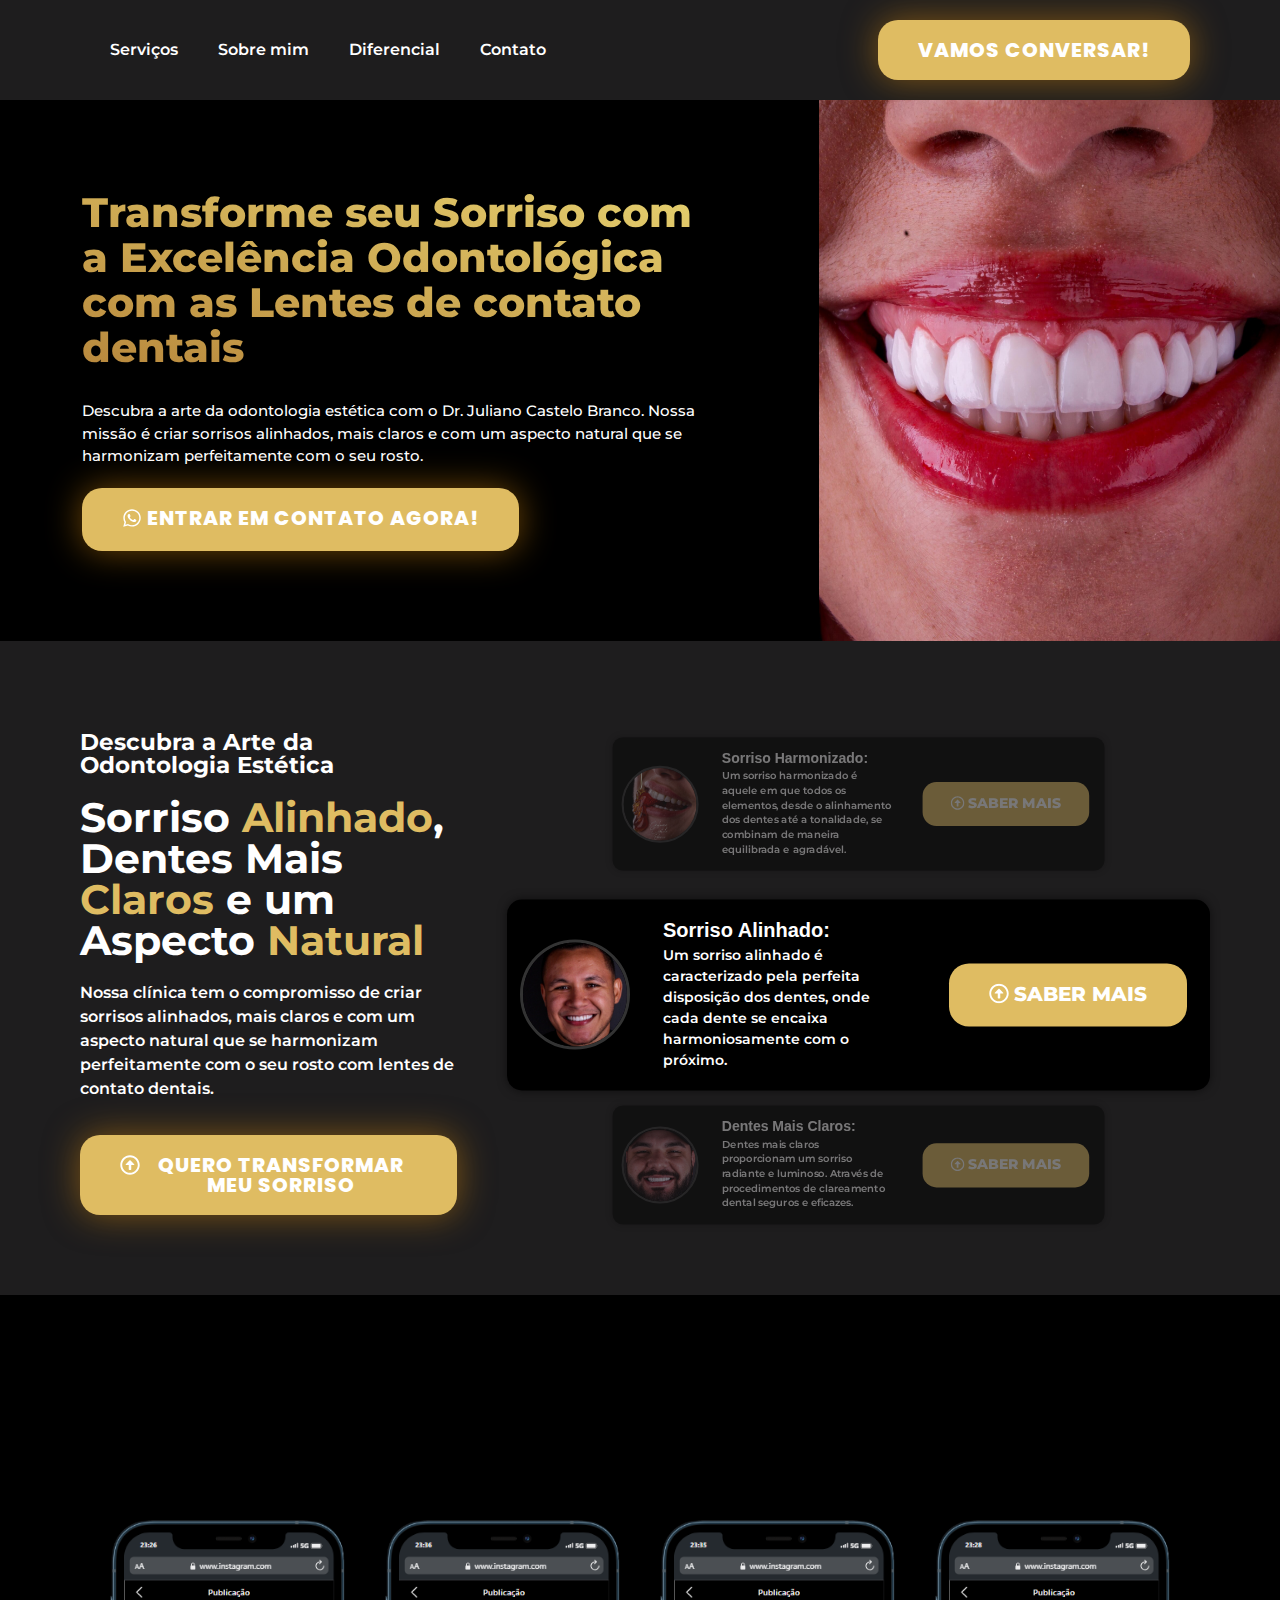
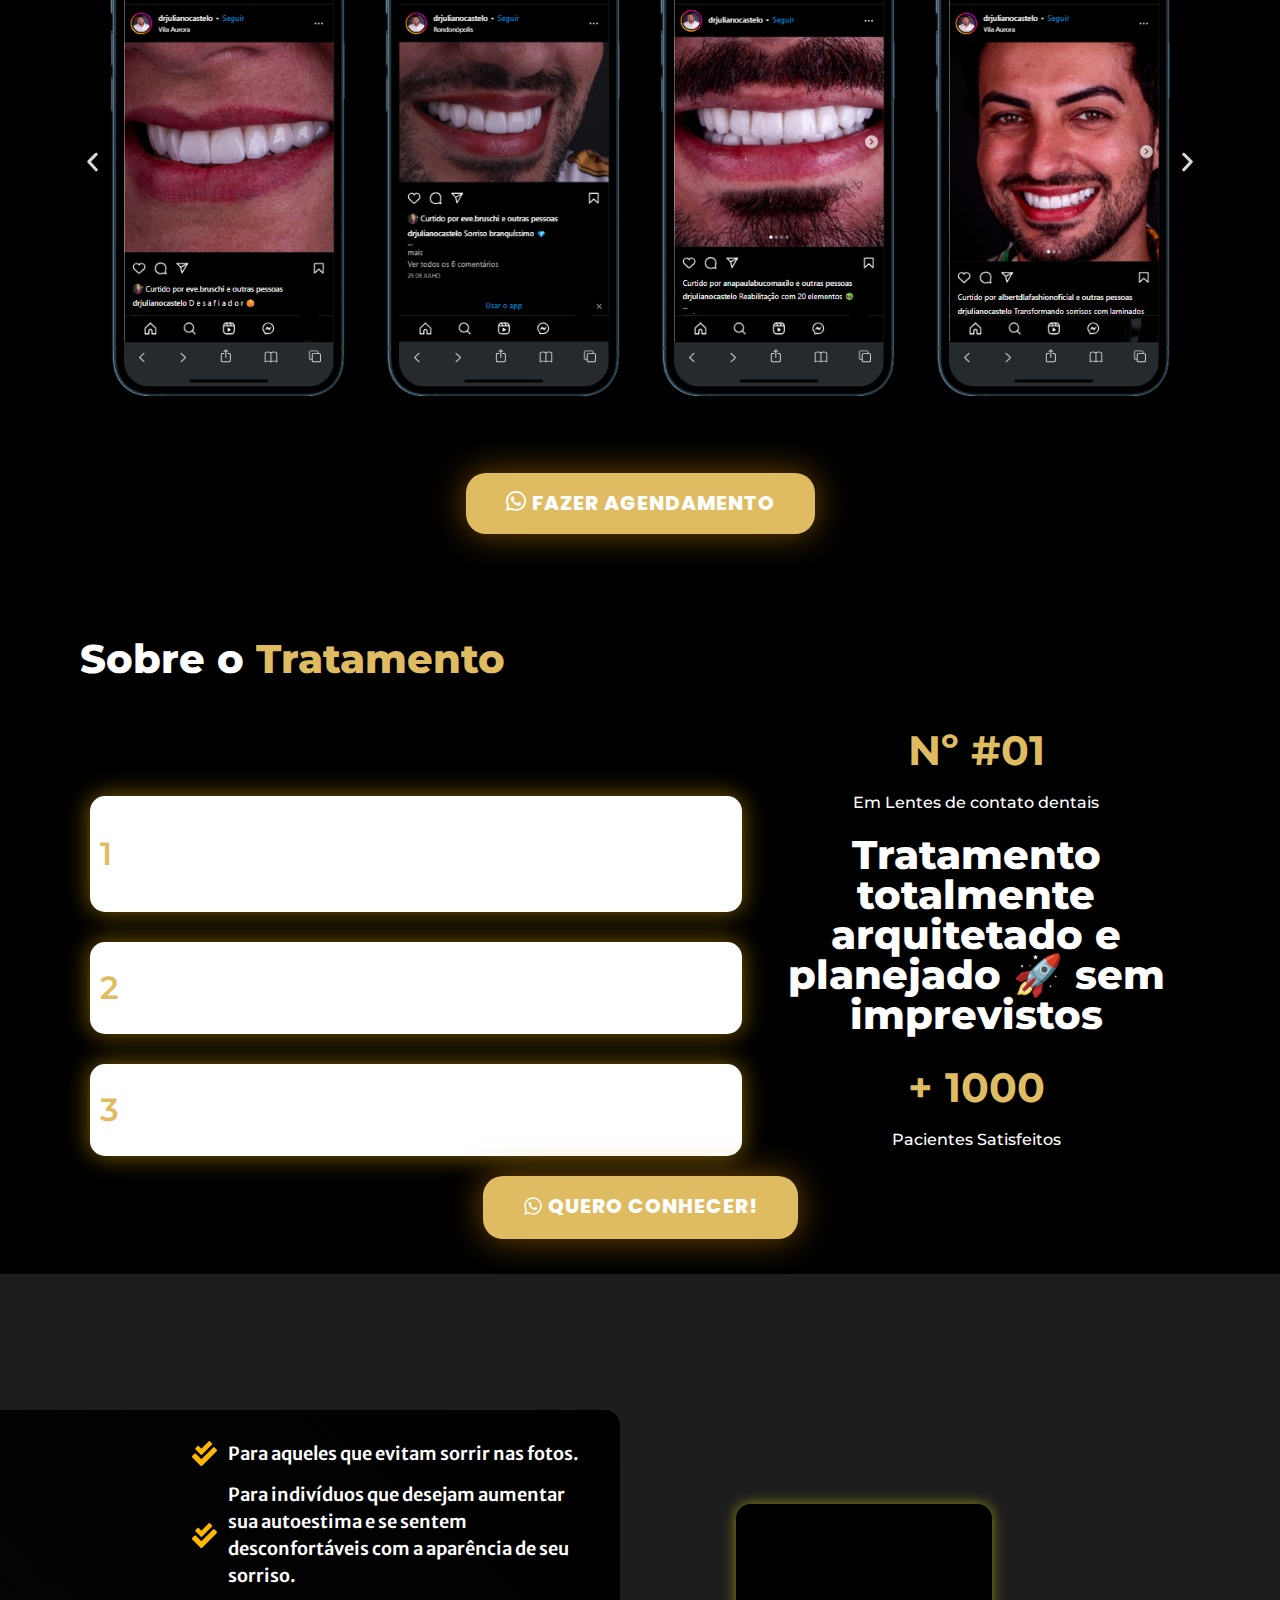
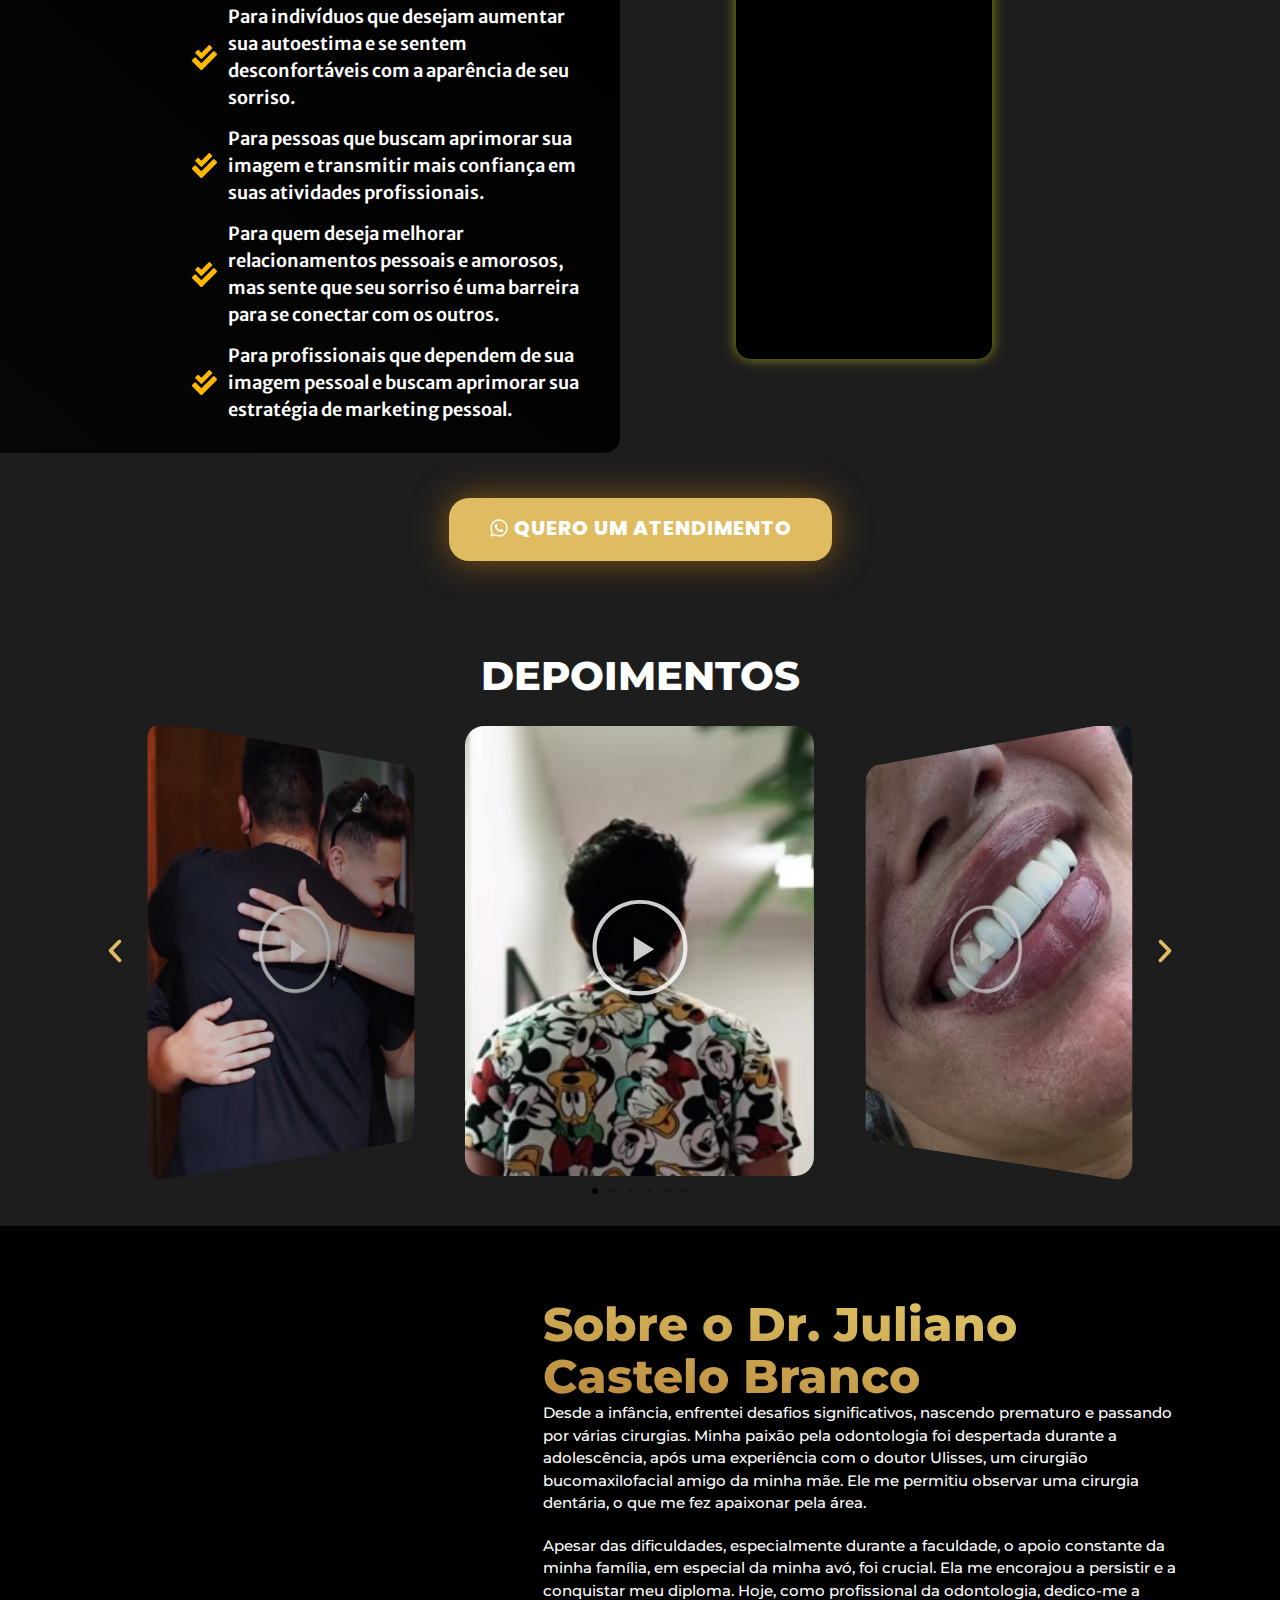
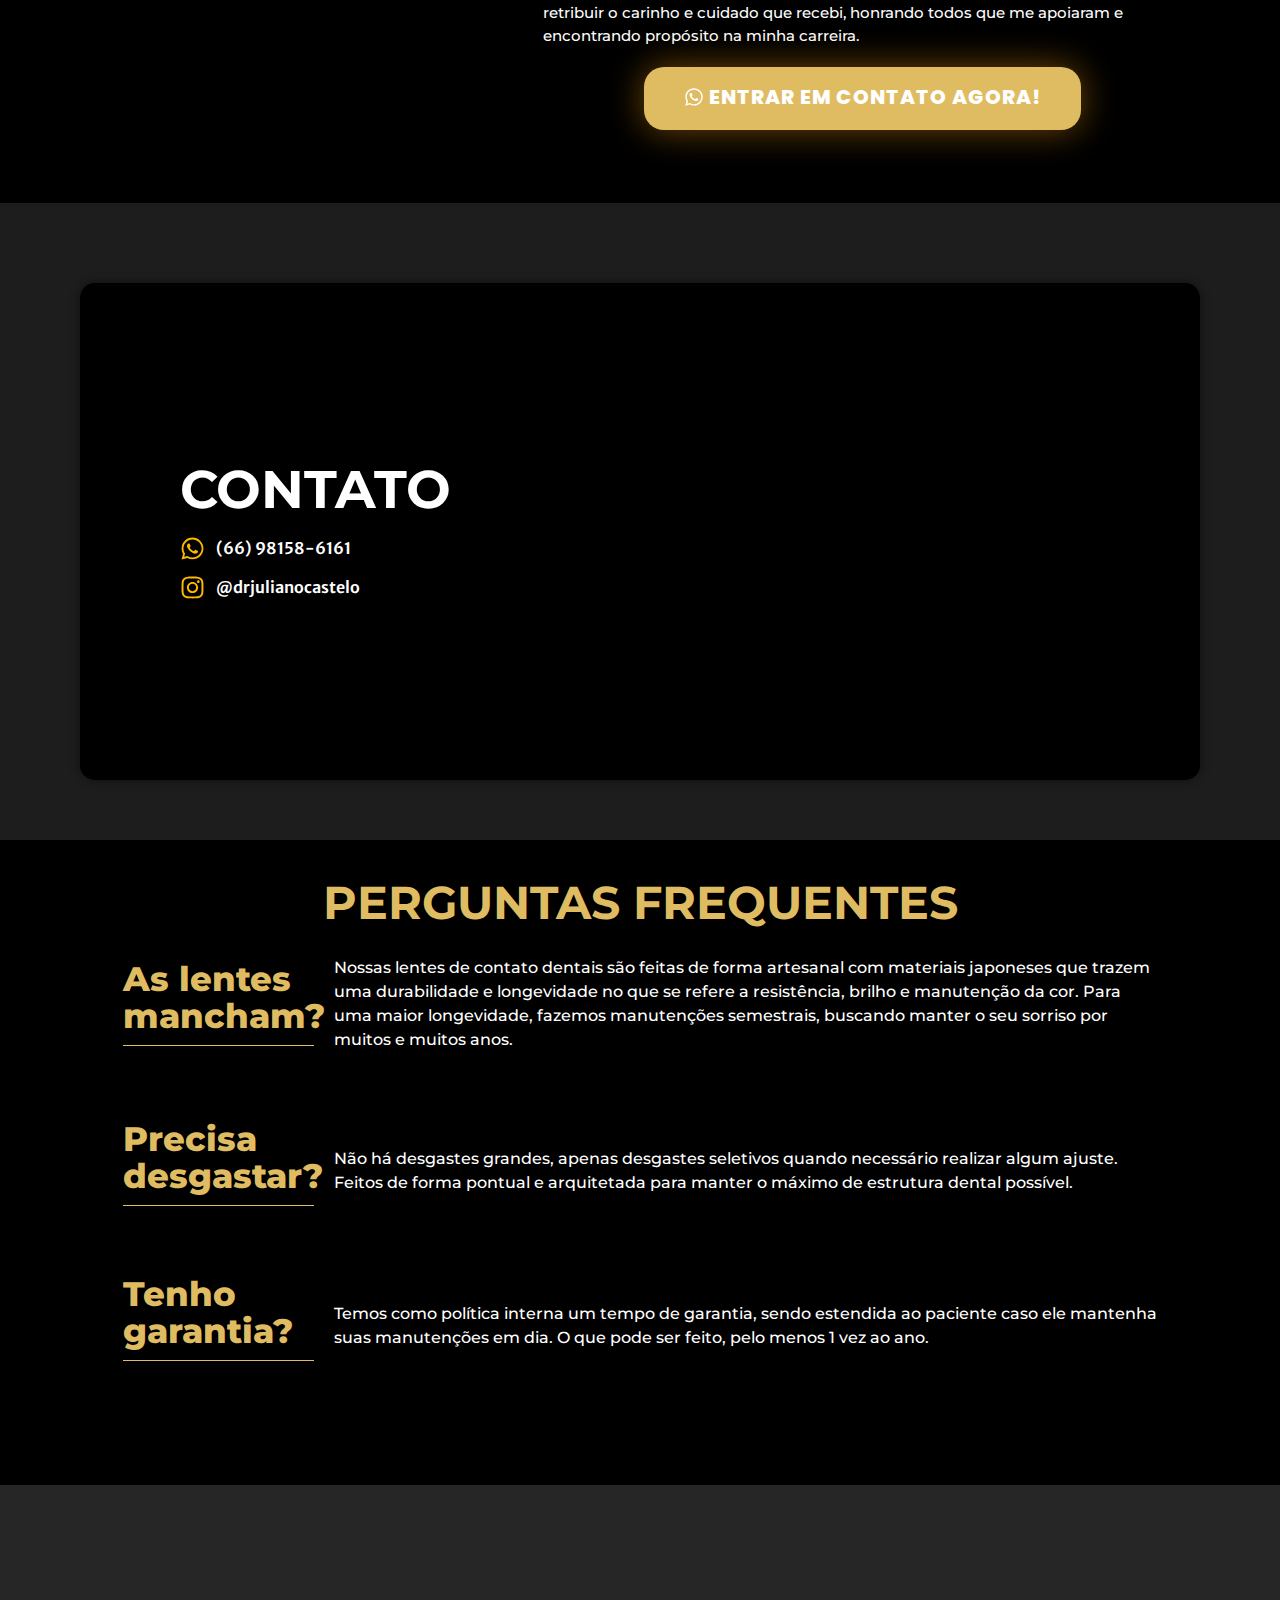
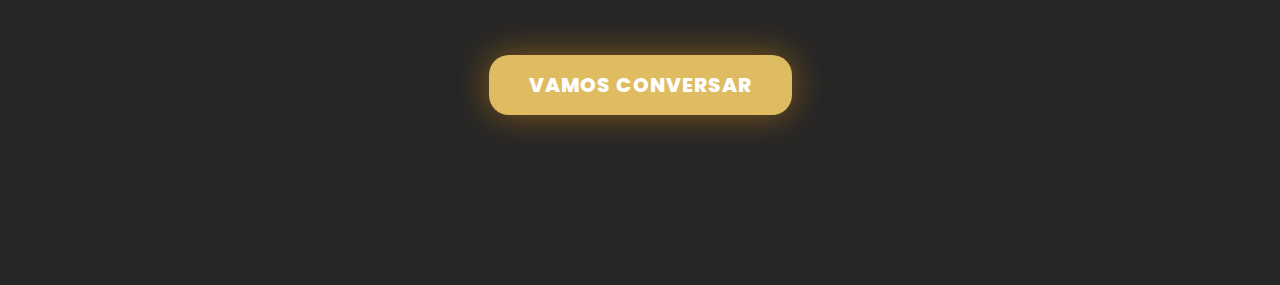
==== commit 302bf8ee: "mmudanças" ====
--- a/index.html
+++ b/index.html
@@ -41,7 +41,7 @@
 <link rel="stylesheet" id="font-awesome-5-all-css" href="/wp-content/plugins/elementor/assets/lib/font-awesome/css/all.min.css?ver=3.17.3" media="all">
 <link rel="stylesheet" id="font-awesome-4-shim-css" href="/wp-content/plugins/elementor/assets/lib/font-awesome/css/v4-shims.min.css?ver=3.17.3" media="all">
 <link rel="stylesheet" id="elementor-global-css" href="/wp-content/uploads/elementor/css/global.css?ver=1699591088" media="all">
-<link rel="stylesheet" id="elementor-post-2-css" href="/wp-content/uploads/elementor/css/post-2.css?ver=1699646589" media="all">
+<link rel="stylesheet" id="elementor-post-2-css" href="/wp-content/uploads/elementor/css/post-2.css?ver=1699742153" media="all">
 <link rel="stylesheet" id="master-addons-main-style-css" href="/wp-content/plugins/master-addons/assets/css/master-addons-styles.css?ver=6.4.1" media="all">
 <link rel="stylesheet" id="eael-general-css" href="/wp-content/plugins/essential-addons-for-elementor-lite/assets/front-end/css/view/general.min.css?ver=5.8.5" media="all">
 <link rel="stylesheet" id="google-fonts-1-css" href="https://fonts.googleapis.com/css?family=Montserrat%3A100%2C100italic%2C200%2C200italic%2C300%2C300italic%2C400%2C400italic%2C500%2C500italic%2C600%2C600italic%2C700%2C700italic%2C800%2C800italic%2C900%2C900italic%7CPoppins%3A100%2C100italic%2C200%2C200italic%2C300%2C300italic%2C400%2C400italic%2C500%2C500italic%2C600%2C600italic%2C700%2C700italic%2C800%2C800italic%2C900%2C900italic%7CMerriweather+Sans%3A100%2C100italic%2C200%2C200italic%2C300%2C300italic%2C400%2C400italic%2C500%2C500italic%2C600%2C600italic%2C700%2C700italic%2C800%2C800italic%2C900%2C900italic&#038;display=swap&#038;ver=6.4.1" media="all">
@@ -255,7 +255,7 @@
 				</div>
 					</div>
 		</div>
-				<div class="has_ma_el_bg_slider elementor-column elementor-col-50 elementor-inner-column elementor-element elementor-element-aecb892 jltma-glass-effect-no" data-id="aecb892" data-element_type="column" data-settings="{&quot;background_background&quot;:&quot;slideshow&quot;,&quot;background_slideshow_gallery&quot;:[{&quot;id&quot;:662,&quot;url&quot;:&quot;\/wp-content\/uploads\/2023\/11\/WhatsApp-Image-2023-11-10-at-01.40.44-scaled.jpeg&quot;},{&quot;id&quot;:661,&quot;url&quot;:&quot;\/wp-content\/uploads\/2023\/11\/WhatsApp-Image-2023-11-10-at-01.40.14-scaled.jpeg&quot;}],&quot;background_slideshow_loop&quot;:&quot;yes&quot;,&quot;background_slideshow_slide_duration&quot;:5000,&quot;background_slideshow_slide_transition&quot;:&quot;fade&quot;,&quot;background_slideshow_transition_duration&quot;:500}">
+				<div class="has_ma_el_bg_slider elementor-column elementor-col-50 elementor-inner-column elementor-element elementor-element-aecb892 jltma-glass-effect-no" data-id="aecb892" data-element_type="column" data-settings="{&quot;background_background&quot;:&quot;slideshow&quot;,&quot;background_slideshow_gallery&quot;:[{&quot;id&quot;:662,&quot;url&quot;:&quot;\/wp-content\/uploads\/2023\/11\/WhatsApp-Image-2023-11-10-at-01.40.44-scaled.jpeg&quot;},{&quot;id&quot;:617,&quot;url&quot;:&quot;\/wp-content\/uploads\/2023\/11\/2023-09-30_17-05-02_UTC_1.jpg&quot;},{&quot;id&quot;:565,&quot;url&quot;:&quot;\/wp-content\/uploads\/2023\/11\/2023-10-20_20-24-08_UTC_1.jpg&quot;},{&quot;id&quot;:564,&quot;url&quot;:&quot;\/wp-content\/uploads\/2023\/11\/2023-09-03_17-31-34_UTC_1.jpg&quot;},{&quot;id&quot;:561,&quot;url&quot;:&quot;\/wp-content\/uploads\/2023\/11\/2023-09-20_19-17-49_UTC_4.jpg&quot;}],&quot;background_slideshow_loop&quot;:&quot;yes&quot;,&quot;background_slideshow_slide_duration&quot;:5000,&quot;background_slideshow_slide_transition&quot;:&quot;fade&quot;,&quot;background_slideshow_transition_duration&quot;:500}">
 			<div class="elementor-widget-wrap elementor-element-populated">
 								<div class="elementor-element elementor-element-0a842a1 jltma-glass-effect-no elementor-widget elementor-widget-spacer" data-id="0a842a1" data-element_type="widget" data-widget_type="spacer.default">
 				<div class="elementor-widget-container">
@@ -1382,7 +1382,7 @@
 var jltma_scripts = {"plugin_url":"\/wp-content\/plugins\/master-addons","ajaxurl":"\/wp-admin\/admin-ajax.php","nonce":"master-addons-elementor"};
 var jltma_data_table_vars = {"lengthMenu":"Display _MENU_ records per page","zeroRecords":"Nothing found - sorry","info":"Showing page _PAGE_ of _PAGES_","infoEmpty":"No records available","infoFiltered":"(filtered from _MAX_ total records)","searchPlaceholder":"Search...","processing":"Processing...","csvHtml5":"CSV","excelHtml5":"Excel","pdfHtml5":"PDF","print":"Print"};</script>
 <script src="/wp-content/plugins/master-addons/assets/js/master-addons-scripts.js?ver=2.0.3" id="master-addons-scripts-js"></script>
-<script id="eael-general-js-extra">var localize = {"ajaxurl":"\/wp-admin\/admin-ajax.php","nonce":"b44950305c","i18n":{"added":"Added ","compare":"Compare","loading":"Loading..."},"eael_translate_text":{"required_text":"is a required field","invalid_text":"Invalid","billing_text":"Billing","shipping_text":"Shipping","fg_mfp_counter_text":"of"},"page_permalink":"\/","cart_redirectition":"","cart_page_url":"","el_breakpoints":{"mobile":{"label":"Celular em modo retrato","value":767,"default_value":767,"direction":"max","is_enabled":true},"mobile_extra":{"label":"Celular em modo paisagem","value":880,"default_value":880,"direction":"max","is_enabled":false},"tablet":{"label":"Tablet Retrato","value":1024,"default_value":1024,"direction":"max","is_enabled":true},"tablet_extra":{"label":"Paisagem do tablet","value":1200,"default_value":1200,"direction":"max","is_enabled":false},"laptop":{"label":"Laptop","value":1366,"default_value":1366,"direction":"max","is_enabled":false},"widescreen":{"label":"Widescreen","value":2400,"default_value":2400,"direction":"min","is_enabled":false}}};</script>
+<script id="eael-general-js-extra">var localize = {"ajaxurl":"\/wp-admin\/admin-ajax.php","nonce":"b921f2fc43","i18n":{"added":"Added ","compare":"Compare","loading":"Loading..."},"eael_translate_text":{"required_text":"is a required field","invalid_text":"Invalid","billing_text":"Billing","shipping_text":"Shipping","fg_mfp_counter_text":"of"},"page_permalink":"\/","cart_redirectition":"","cart_page_url":"","el_breakpoints":{"mobile":{"label":"Celular em modo retrato","value":767,"default_value":767,"direction":"max","is_enabled":true},"mobile_extra":{"label":"Celular em modo paisagem","value":880,"default_value":880,"direction":"max","is_enabled":false},"tablet":{"label":"Tablet Retrato","value":1024,"default_value":1024,"direction":"max","is_enabled":true},"tablet_extra":{"label":"Paisagem do tablet","value":1200,"default_value":1200,"direction":"max","is_enabled":false},"laptop":{"label":"Laptop","value":1366,"default_value":1366,"direction":"max","is_enabled":false},"widescreen":{"label":"Widescreen","value":2400,"default_value":2400,"direction":"min","is_enabled":false}}};</script>
 <script src="/wp-content/plugins/essential-addons-for-elementor-lite/assets/front-end/js/view/general.min.js?ver=5.8.5" id="eael-general-js"></script>
 <script src="/wp-content/plugins/elementor-pro/assets/lib/smartmenus/jquery.smartmenus.min.js?ver=1.0.1" id="smartmenus-js"></script>
 <script src="/wp-includes/js/imagesloaded.min.js?ver=5.0.0" id="imagesloaded-js"></script>
@@ -1397,7 +1397,7 @@
 <script id="wp-i18n-js-after">
 wp.i18n.setLocaleData( { 'text directionltr': [ 'ltr' ] } );
 </script>
-<script id="elementor-pro-frontend-js-before">var ElementorProFrontendConfig = {"ajaxurl":"\/wp-admin\/admin-ajax.php","nonce":"1d090ad810","urls":{"assets":"\/wp-content\/plugins\/elementor-pro\/assets\/","rest":"\/wp-json\/"},"shareButtonsNetworks":{"facebook":{"title":"Facebook","has_counter":true},"twitter":{"title":"Twitter"},"linkedin":{"title":"LinkedIn","has_counter":true},"pinterest":{"title":"Pinterest","has_counter":true},"reddit":{"title":"Reddit","has_counter":true},"vk":{"title":"VK","has_counter":true},"odnoklassniki":{"title":"OK","has_counter":true},"tumblr":{"title":"Tumblr"},"digg":{"title":"Digg"},"skype":{"title":"Skype"},"stumbleupon":{"title":"StumbleUpon","has_counter":true},"mix":{"title":"Mix"},"telegram":{"title":"Telegram"},"pocket":{"title":"Pocket","has_counter":true},"xing":{"title":"XING","has_counter":true},"whatsapp":{"title":"WhatsApp"},"email":{"title":"Email"},"print":{"title":"Print"}},"facebook_sdk":{"lang":"pt_BR","app_id":""},"lottie":{"defaultAnimationUrl":"\/wp-content\/plugins\/elementor-pro\/modules\/lottie\/assets\/animations\/default.json"}};</script>
+<script id="elementor-pro-frontend-js-before">var ElementorProFrontendConfig = {"ajaxurl":"\/wp-admin\/admin-ajax.php","nonce":"0fcc432ce5","urls":{"assets":"\/wp-content\/plugins\/elementor-pro\/assets\/","rest":"\/wp-json\/"},"shareButtonsNetworks":{"facebook":{"title":"Facebook","has_counter":true},"twitter":{"title":"Twitter"},"linkedin":{"title":"LinkedIn","has_counter":true},"pinterest":{"title":"Pinterest","has_counter":true},"reddit":{"title":"Reddit","has_counter":true},"vk":{"title":"VK","has_counter":true},"odnoklassniki":{"title":"OK","has_counter":true},"tumblr":{"title":"Tumblr"},"digg":{"title":"Digg"},"skype":{"title":"Skype"},"stumbleupon":{"title":"StumbleUpon","has_counter":true},"mix":{"title":"Mix"},"telegram":{"title":"Telegram"},"pocket":{"title":"Pocket","has_counter":true},"xing":{"title":"XING","has_counter":true},"whatsapp":{"title":"WhatsApp"},"email":{"title":"Email"},"print":{"title":"Print"}},"facebook_sdk":{"lang":"pt_BR","app_id":""},"lottie":{"defaultAnimationUrl":"\/wp-content\/plugins\/elementor-pro\/modules\/lottie\/assets\/animations\/default.json"}};</script>
 <script src="/wp-content/plugins/elementor-pro/assets/js/frontend.min.js?ver=3.7.3" id="elementor-pro-frontend-js"></script>
 <script src="/wp-content/plugins/elementor/assets/lib/waypoints/waypoints.min.js?ver=4.0.2" id="elementor-waypoints-js"></script>
 <script src="/wp-includes/js/jquery/ui/core.min.js?ver=1.13.2" id="jquery-ui-core-js"></script>
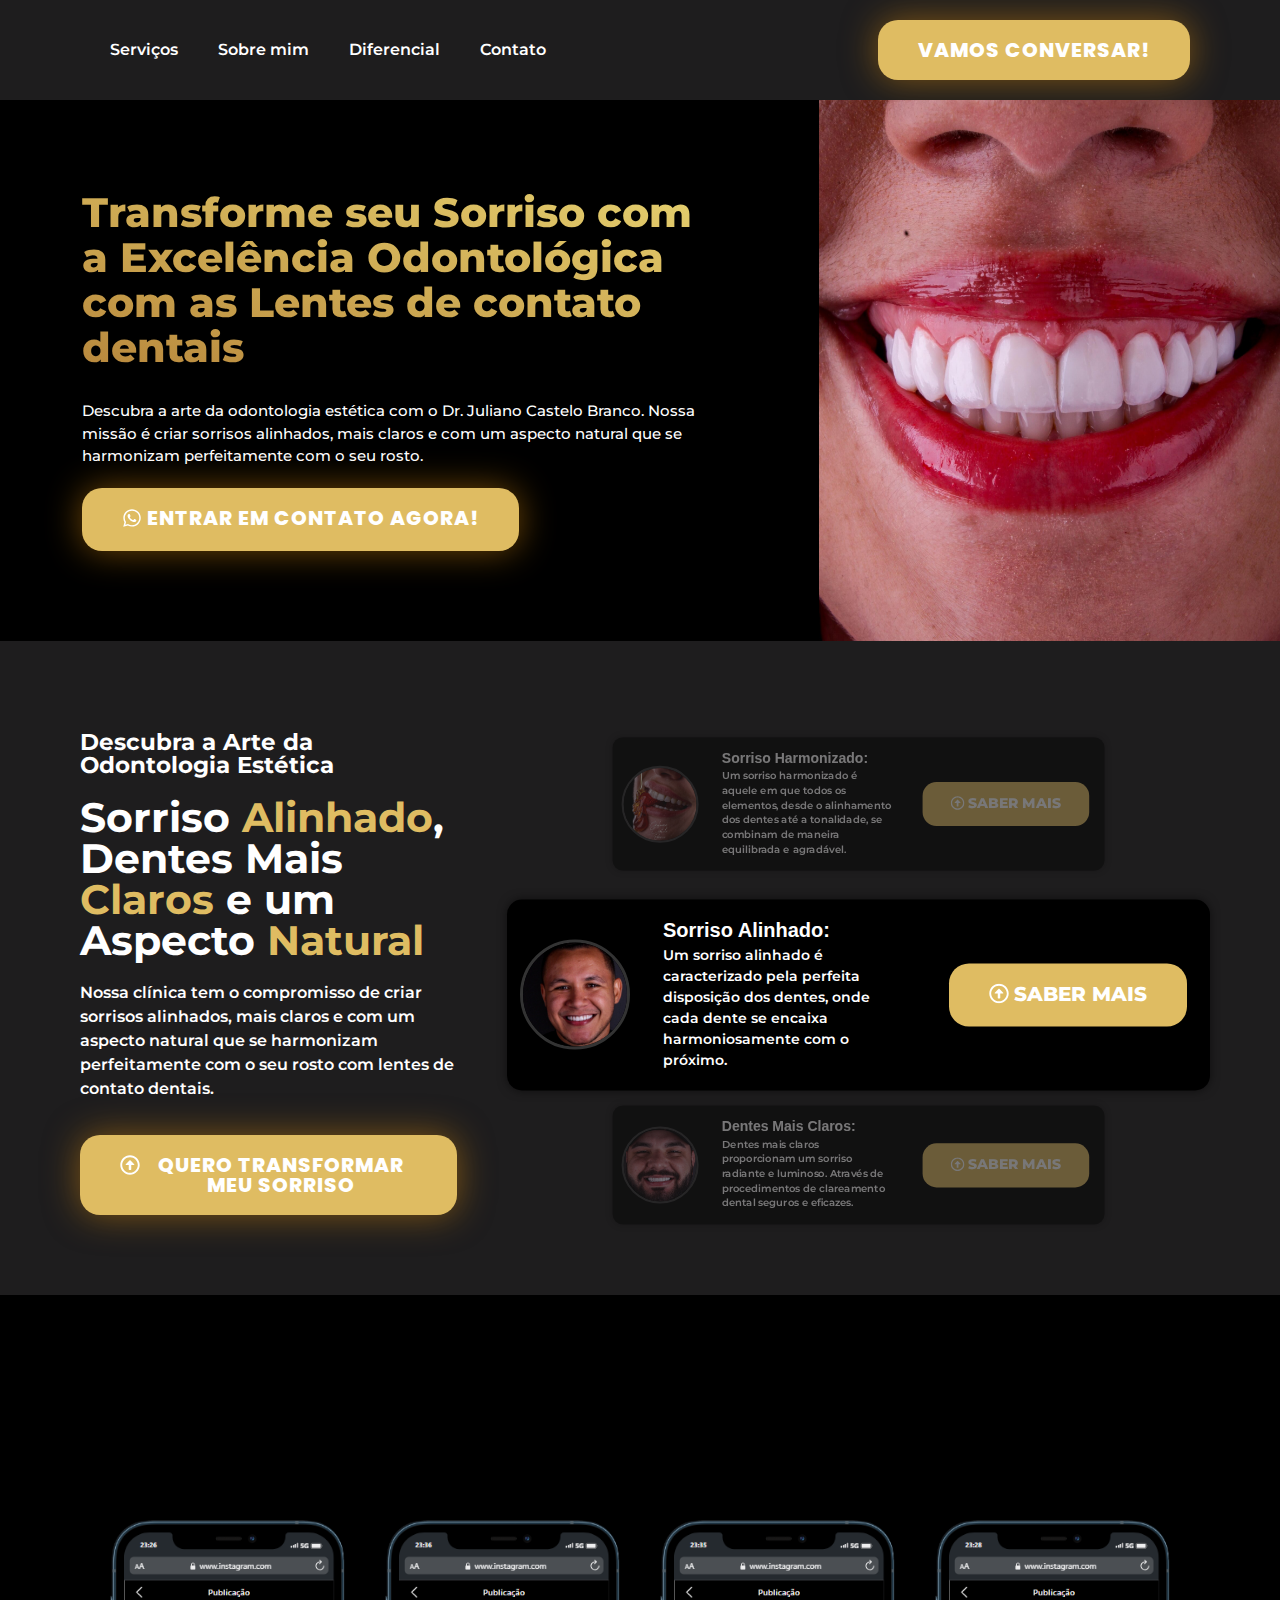
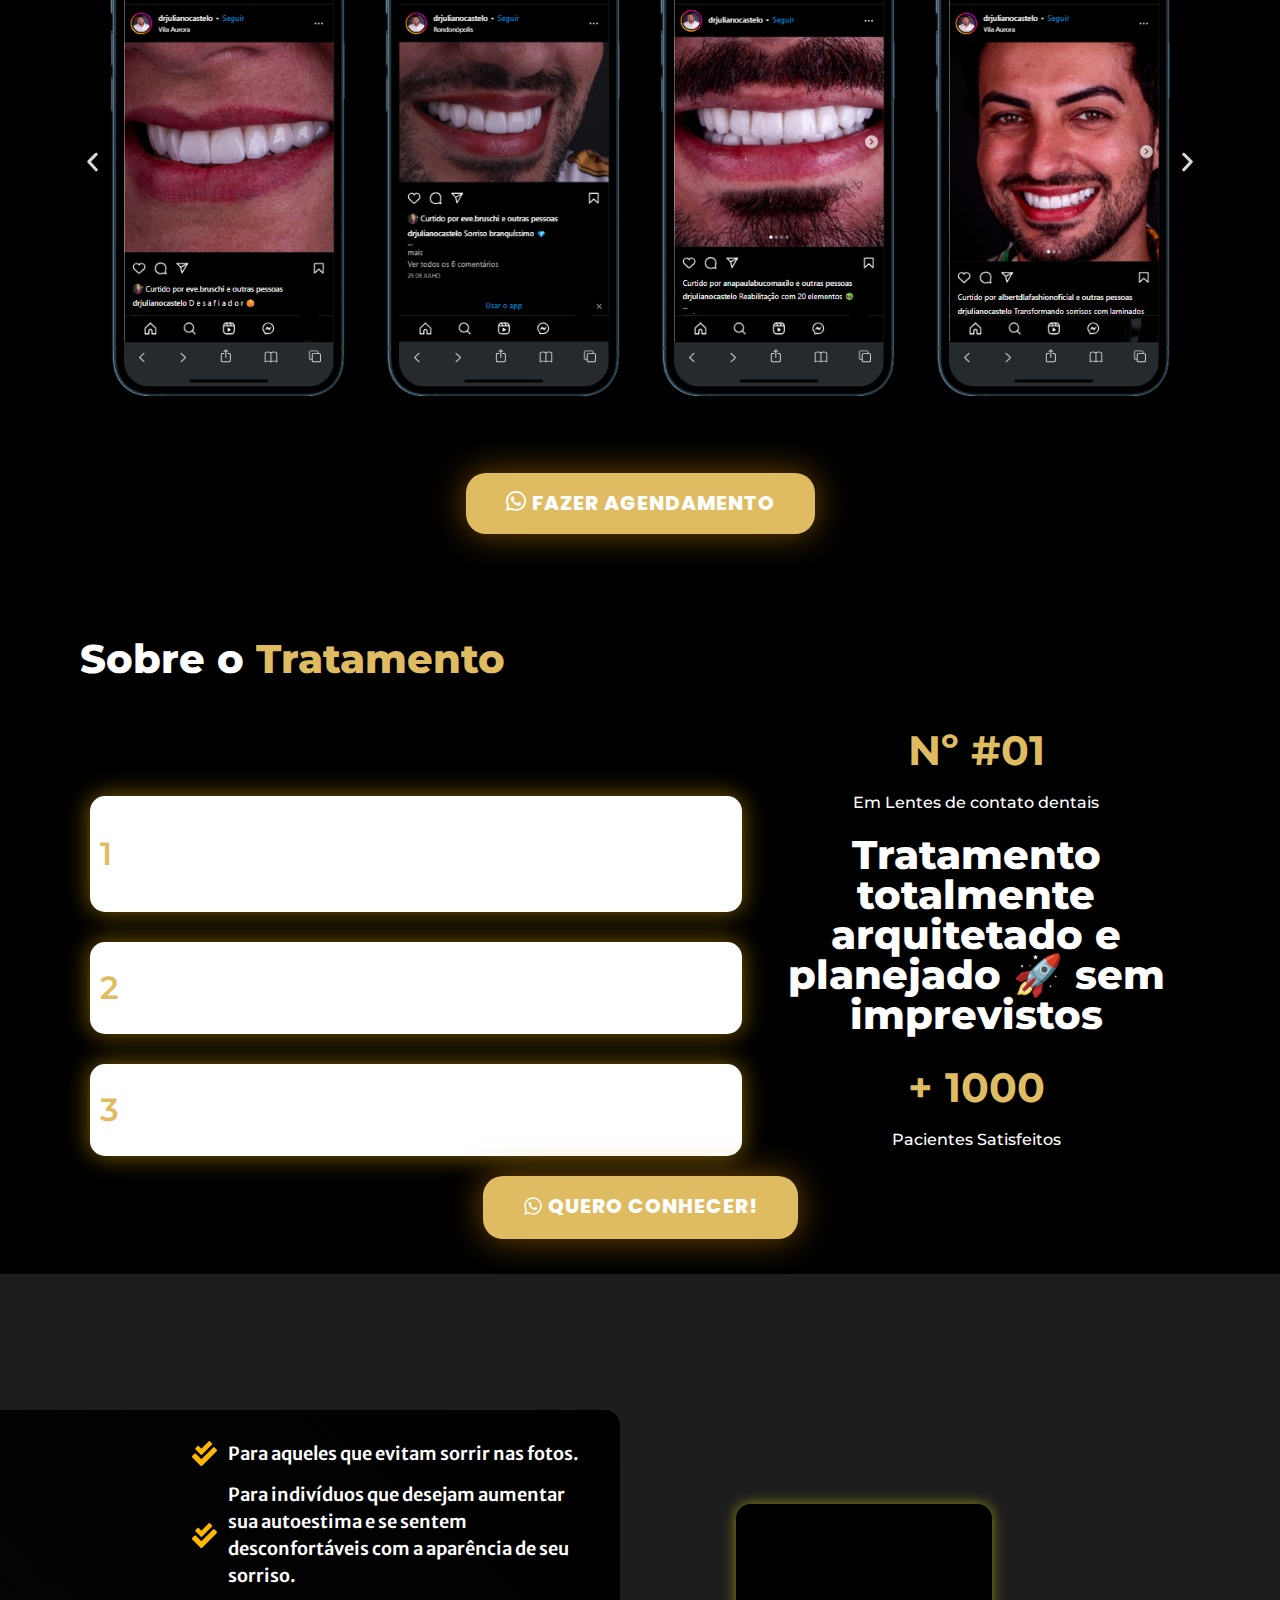
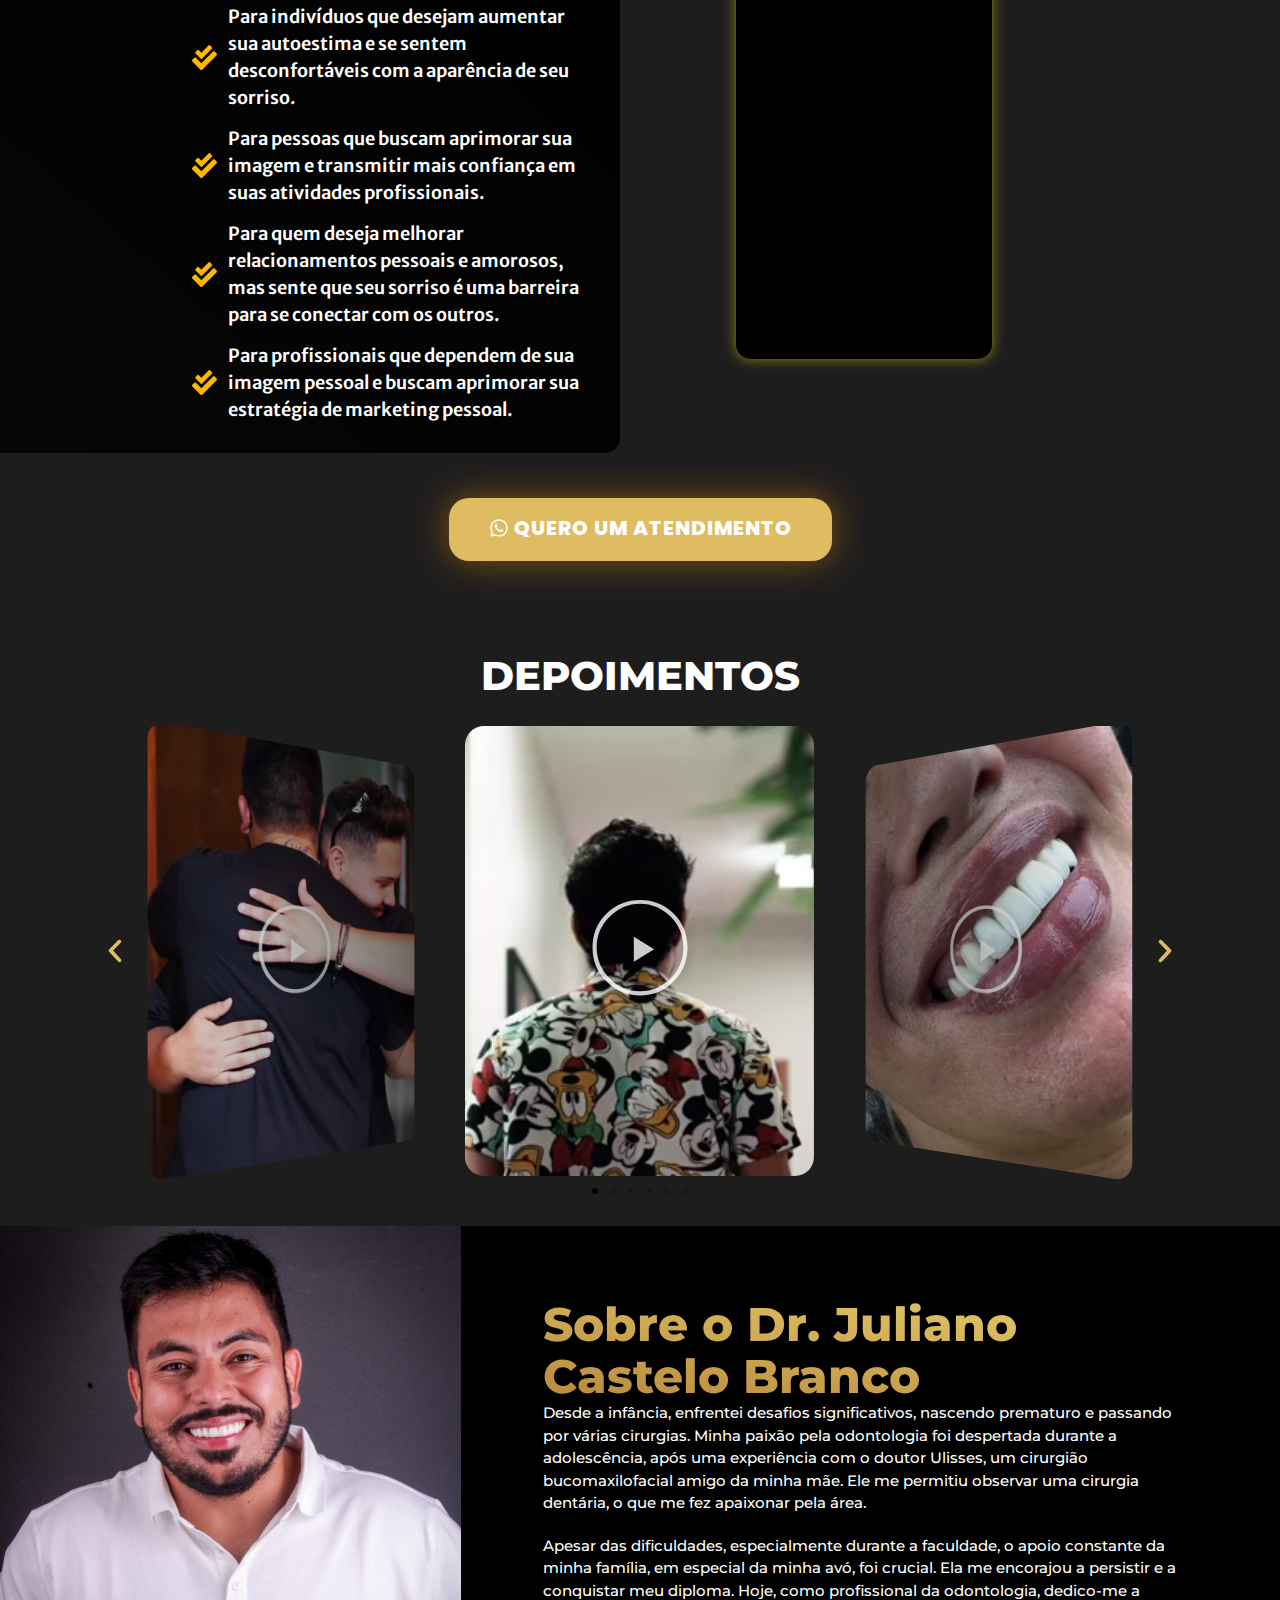
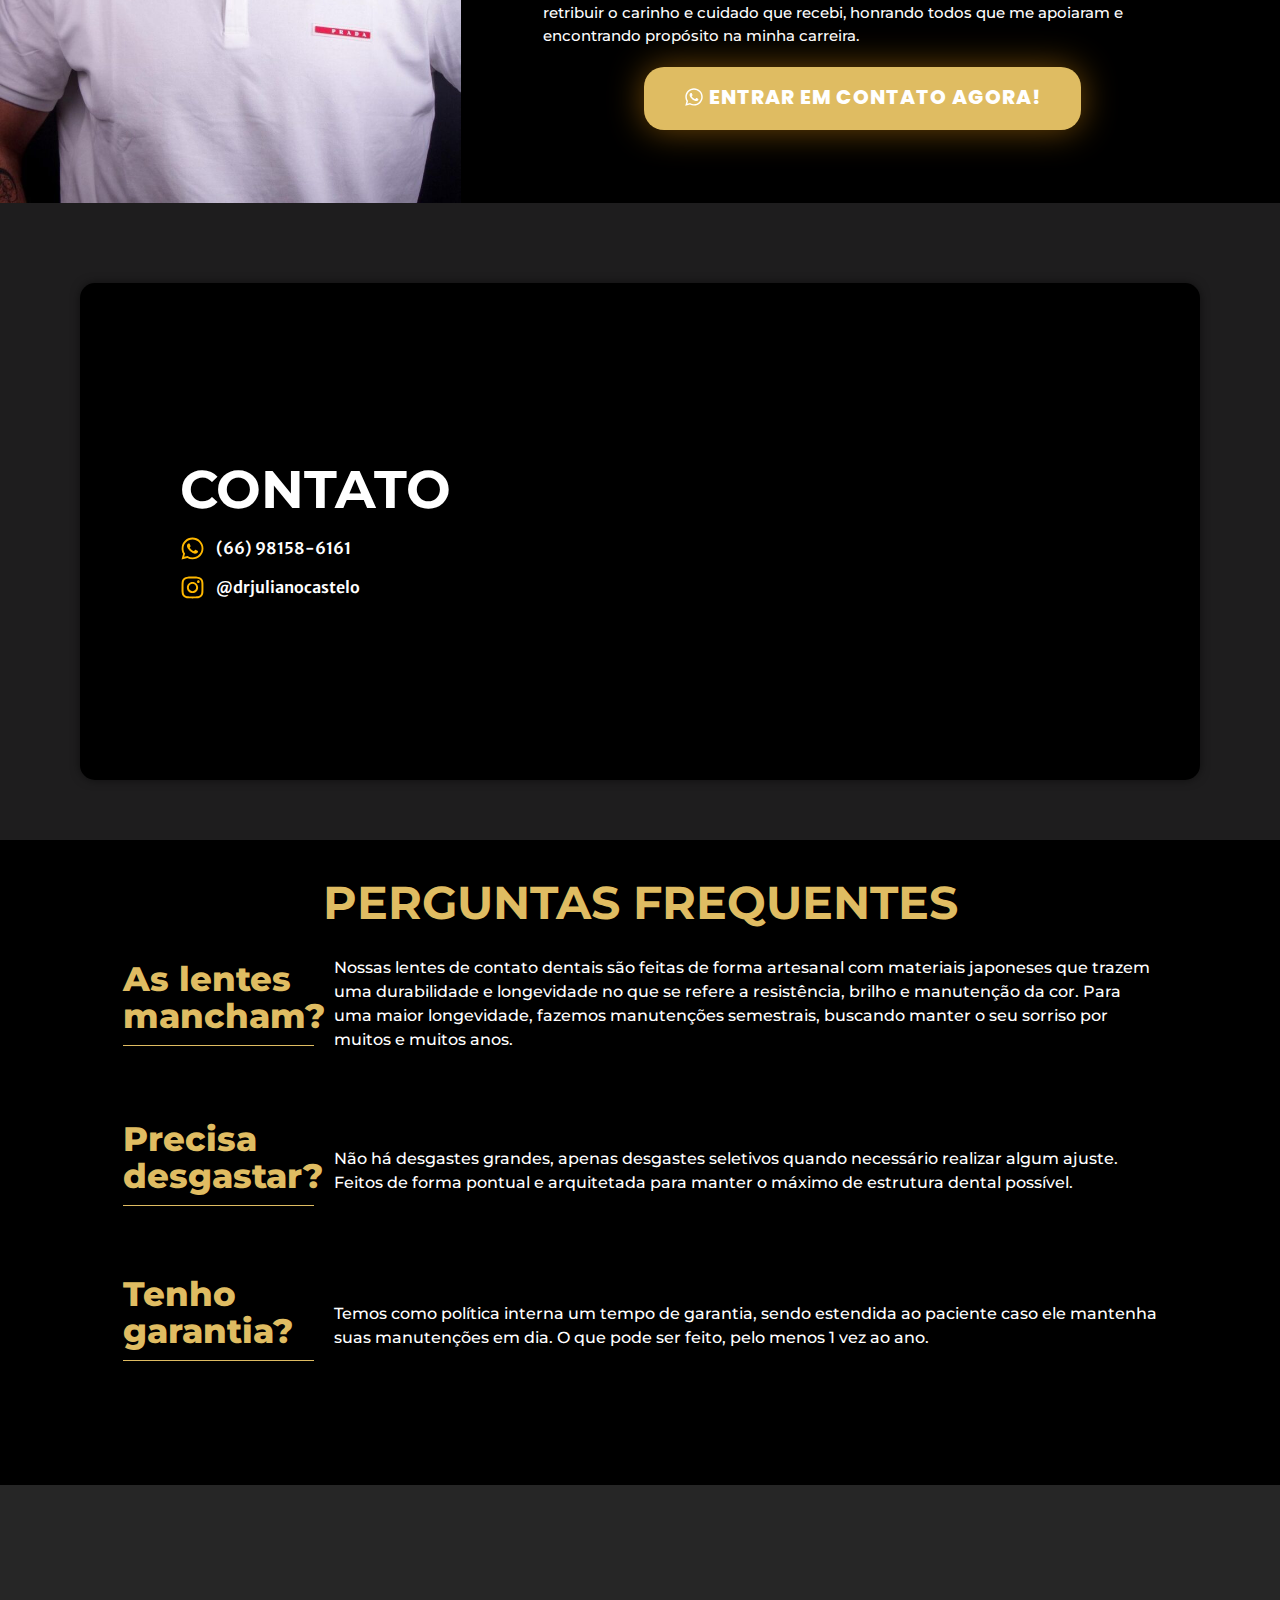
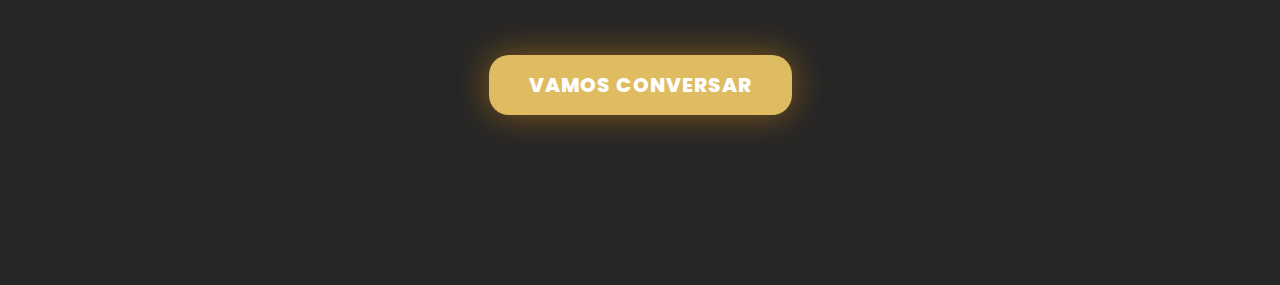
==== commit 60a30e5e: "Update index.html" ====
--- a/index.html
+++ b/index.html
@@ -1051,7 +1051,7 @@
     }
 }</style>
 
-<a id="whatsapp" href="https://api.whatsapp.com/send?phone=5548988571187&text=Ol%C3%A1,%20vim%20pelo%20site,%20e%20gostaria%20de%20mais%20informa%C3%A7%C3%B5es."><img decoding="async" src="https://raw.githubusercontent.com/Lucas-Henrique-Lopes-Costa/Lucas-Henrique-Lopes-Costa/10c3d59b6e3758a79395d4fb37e688d9650e06fd/whatsapp.svg" alt=""></a>		</div>
+<a id="whatsapp" href="https://api.whatsapp.com/send?phone=5566981586161&text=Ol%C3%A1,%20Juliano!%20Vim%20pelo%20site,%20gostaria%20de%20saber%20mais%20sobre%20seu%20servi%C3%A7o."><img decoding="async" src="https://raw.githubusercontent.com/Lucas-Henrique-Lopes-Costa/Lucas-Henrique-Lopes-Costa/10c3d59b6e3758a79395d4fb37e688d9650e06fd/whatsapp.svg" alt=""></a>		</div>
 				</div>
 				<div class="elementor-element elementor-element-77a070c elementor-widget__width-initial jltma-glass-effect-no elementor-widget elementor-widget-heading" data-id="77a070c" data-element_type="widget" data-settings="{&quot;_animation&quot;:&quot;none&quot;}" data-widget_type="heading.default">
 				<div class="elementor-widget-container">
@@ -1316,7 +1316,7 @@
 				<div class="elementor-element elementor-element-b7e357a elementor-align-center elementor-mobile-align-center jltma-glass-effect-no elementor-widget elementor-widget-button" data-id="b7e357a" data-element_type="widget" data-widget_type="button.default">
 				<div class="elementor-widget-container">
 					<div class="elementor-button-wrapper">
-			<a class="elementor-button elementor-button-link elementor-size-lg" href="https://api.whatsapp.com/send?phone=5548988571187&#038;text=Ol%C3%A1,%20vim%20pelo%20site,%20e%20gostaria%20de%20mais%20informa%C3%A7%C3%B5es." target="_blank">
+			<a class="elementor-button elementor-button-link elementor-size-lg" href="https://api.whatsapp.com/send?phone=5566981586161&text=Ol%C3%A1,%20Juliano!%20Vim%20pelo%20site,%20gostaria%20de%20saber%20mais%20sobre%20seu%20servi%C3%A7o." target="_blank">
 						<span class="elementor-button-content-wrapper">
 						<span class="elementor-button-text">VAMOS CONVERSAR</span>
 		</span>
@@ -1405,4 +1405,4 @@
 <script src="/wp-content/plugins/elementor/assets/js/frontend.min.js?ver=3.17.3" id="elementor-frontend-js"></script>
 <script src="/wp-content/plugins/elementor-pro/assets/js/elements-handlers.min.js?ver=3.7.3" id="pro-elements-handlers-js"></script>
 	</body>
-</html>+</html>
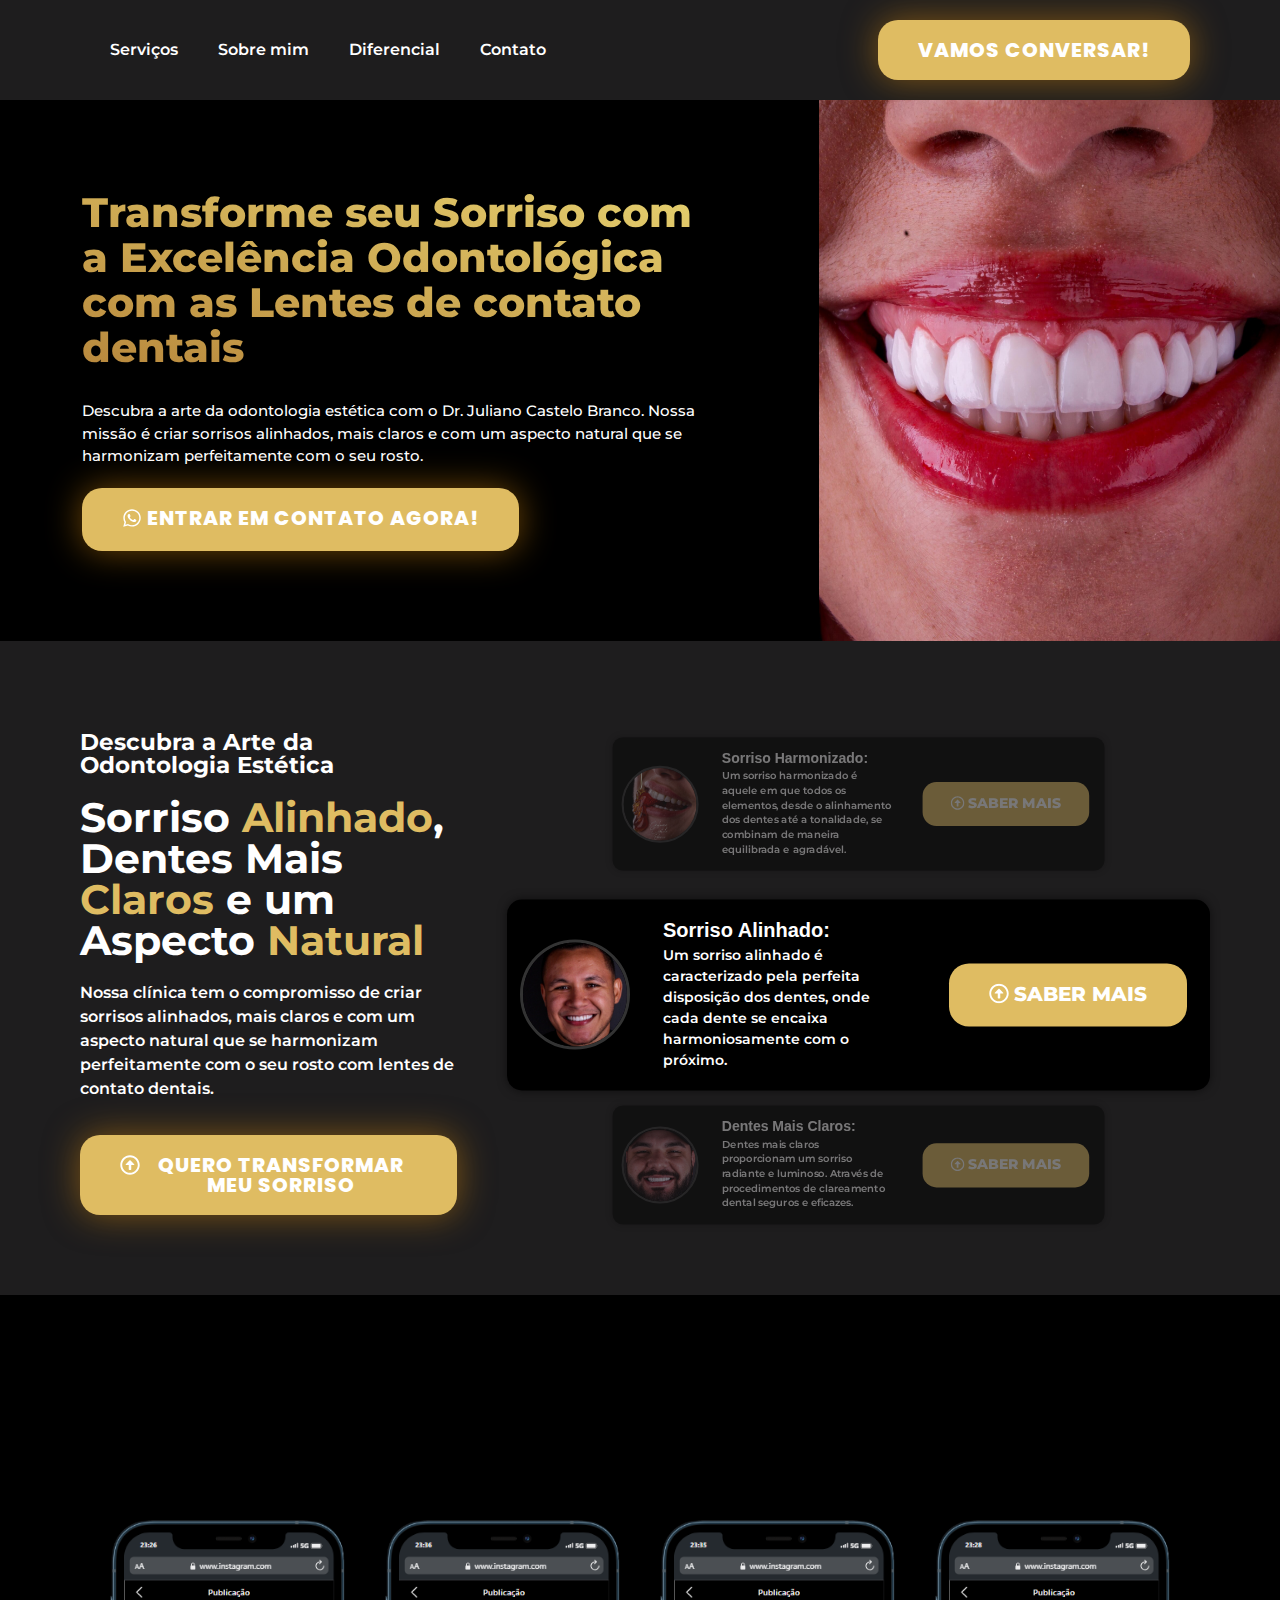
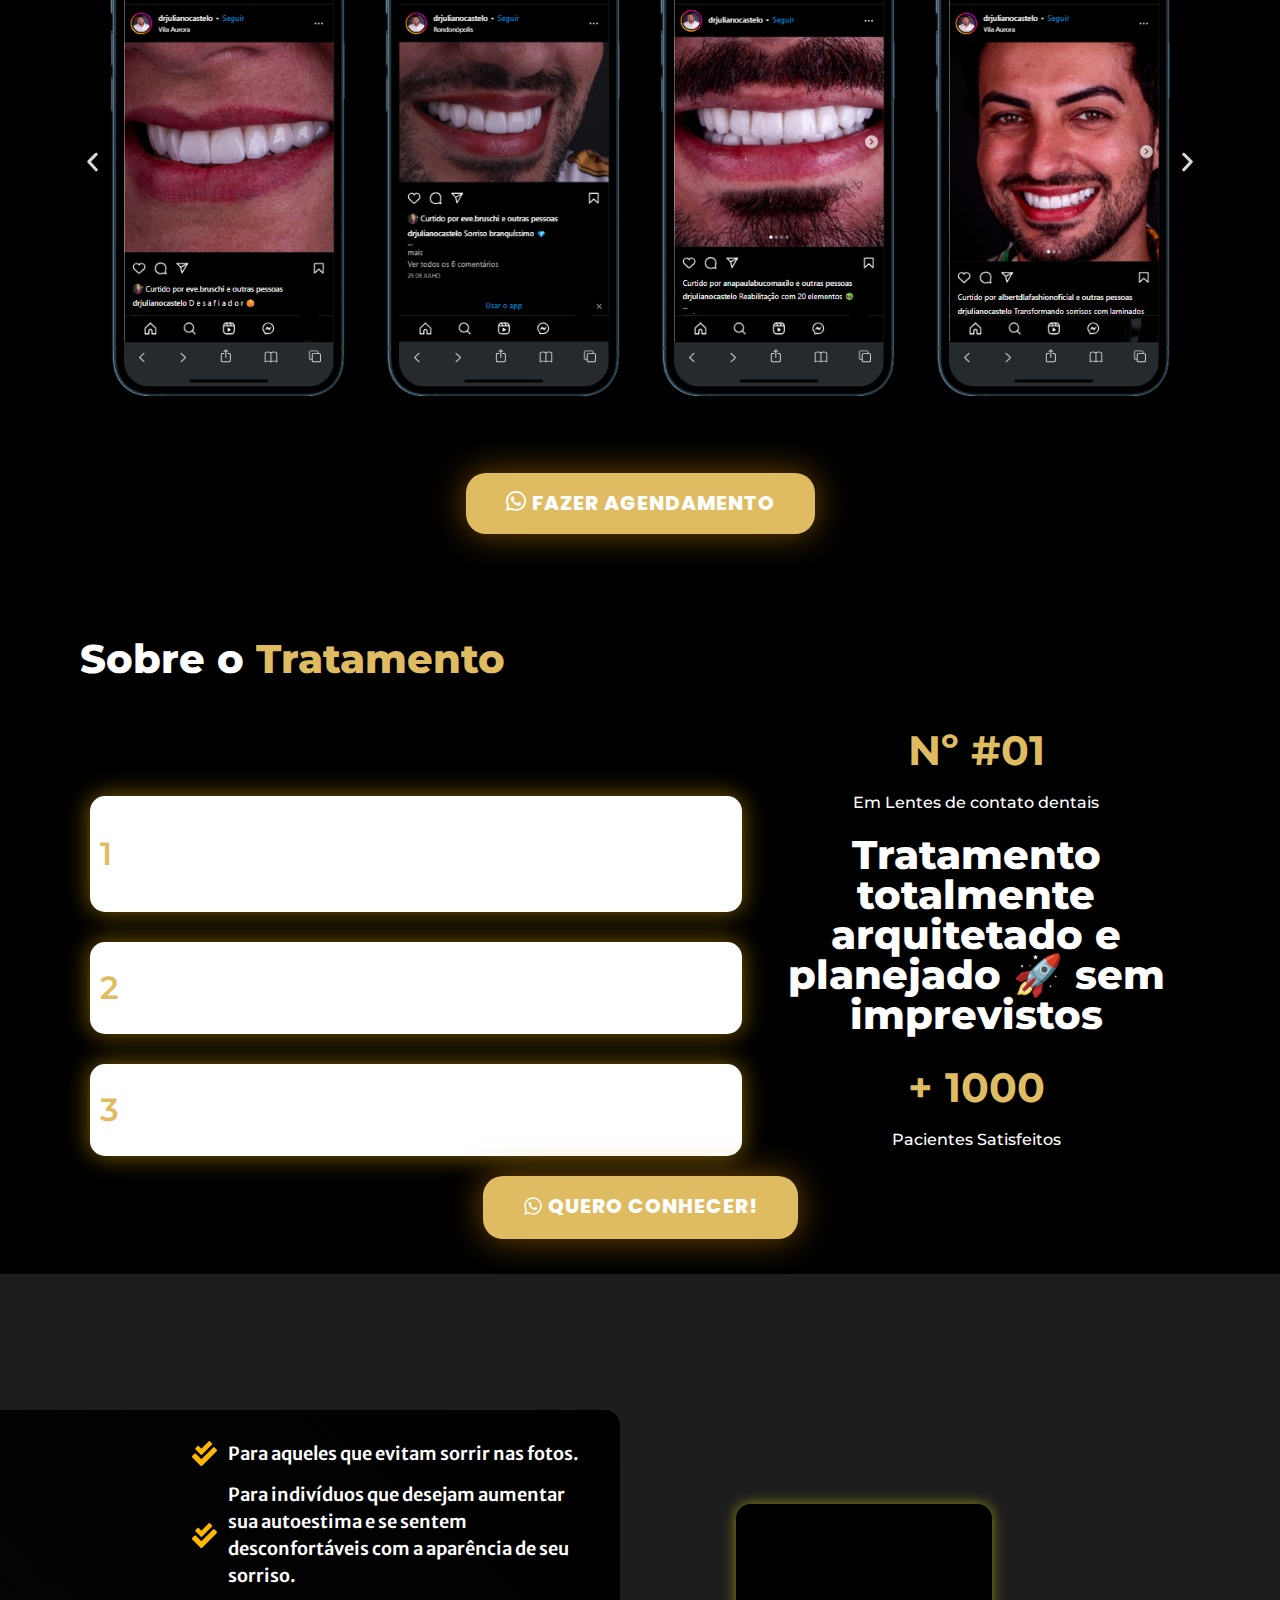
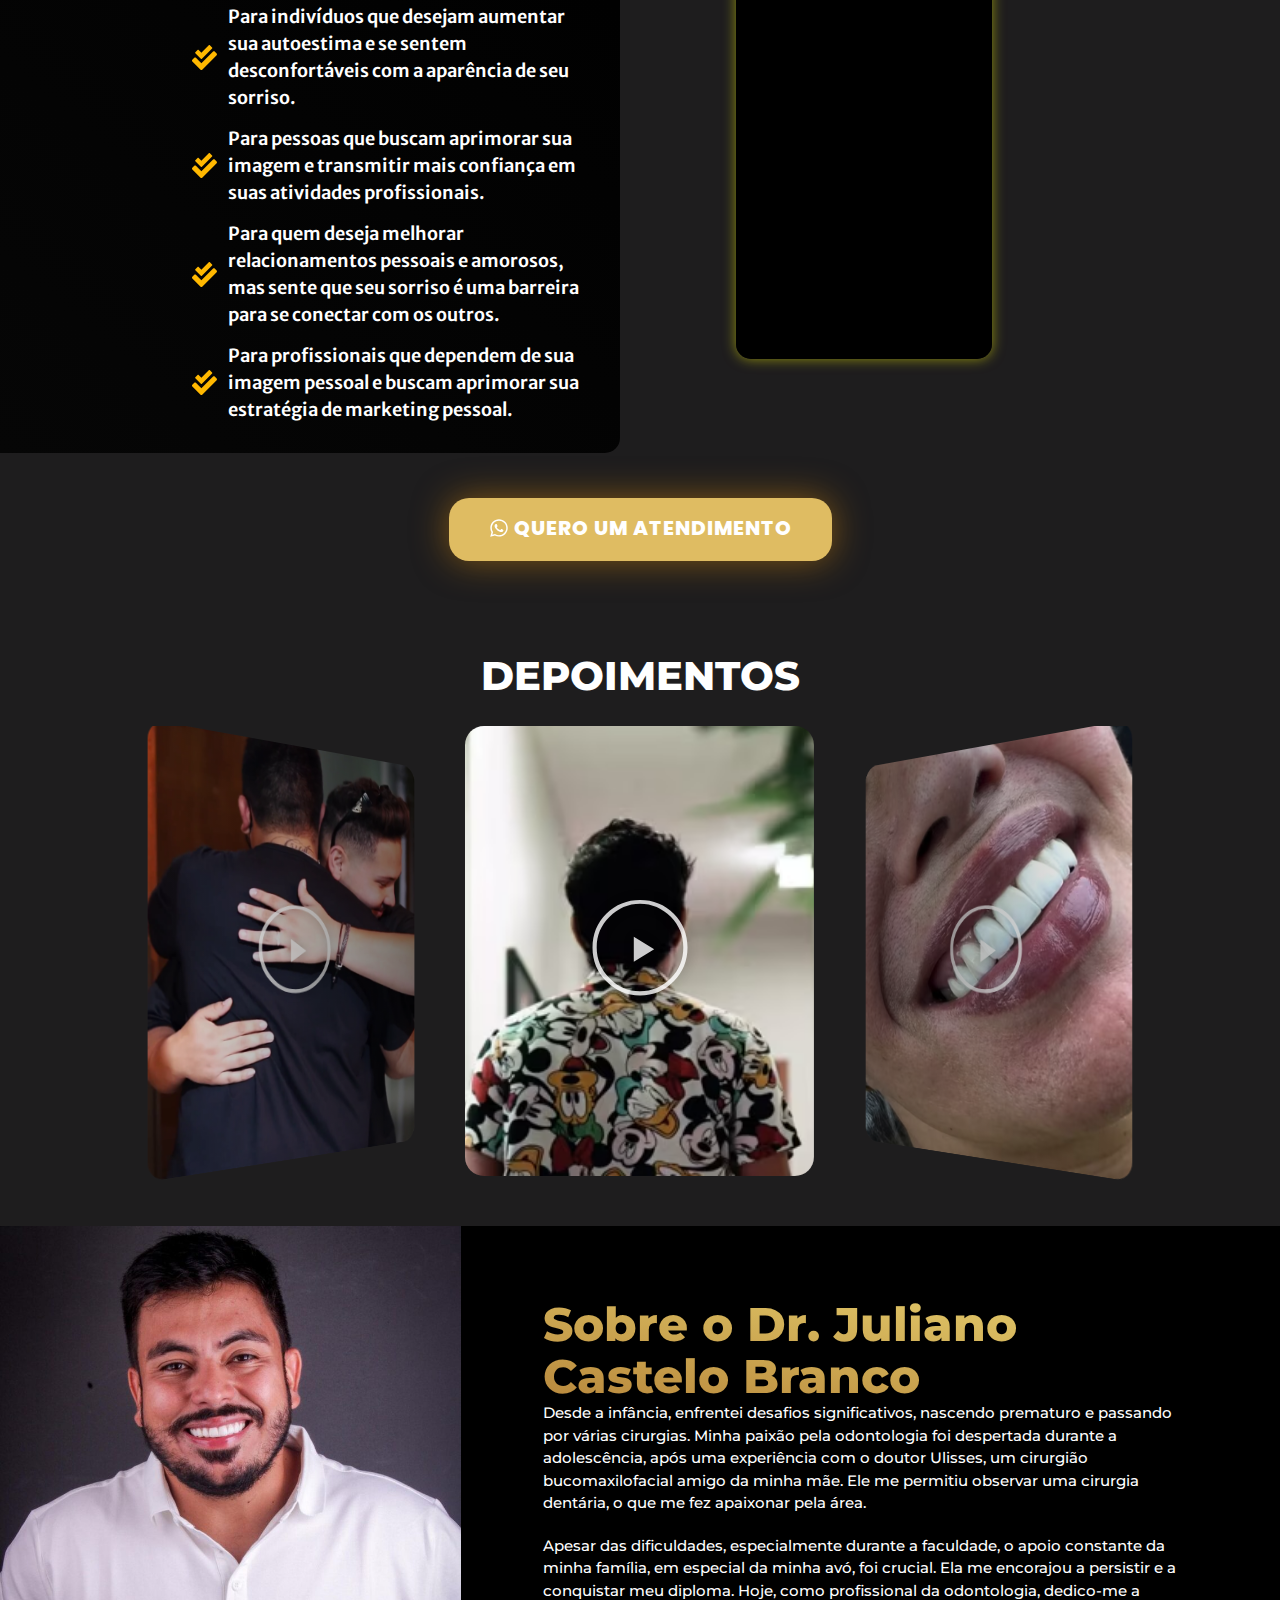
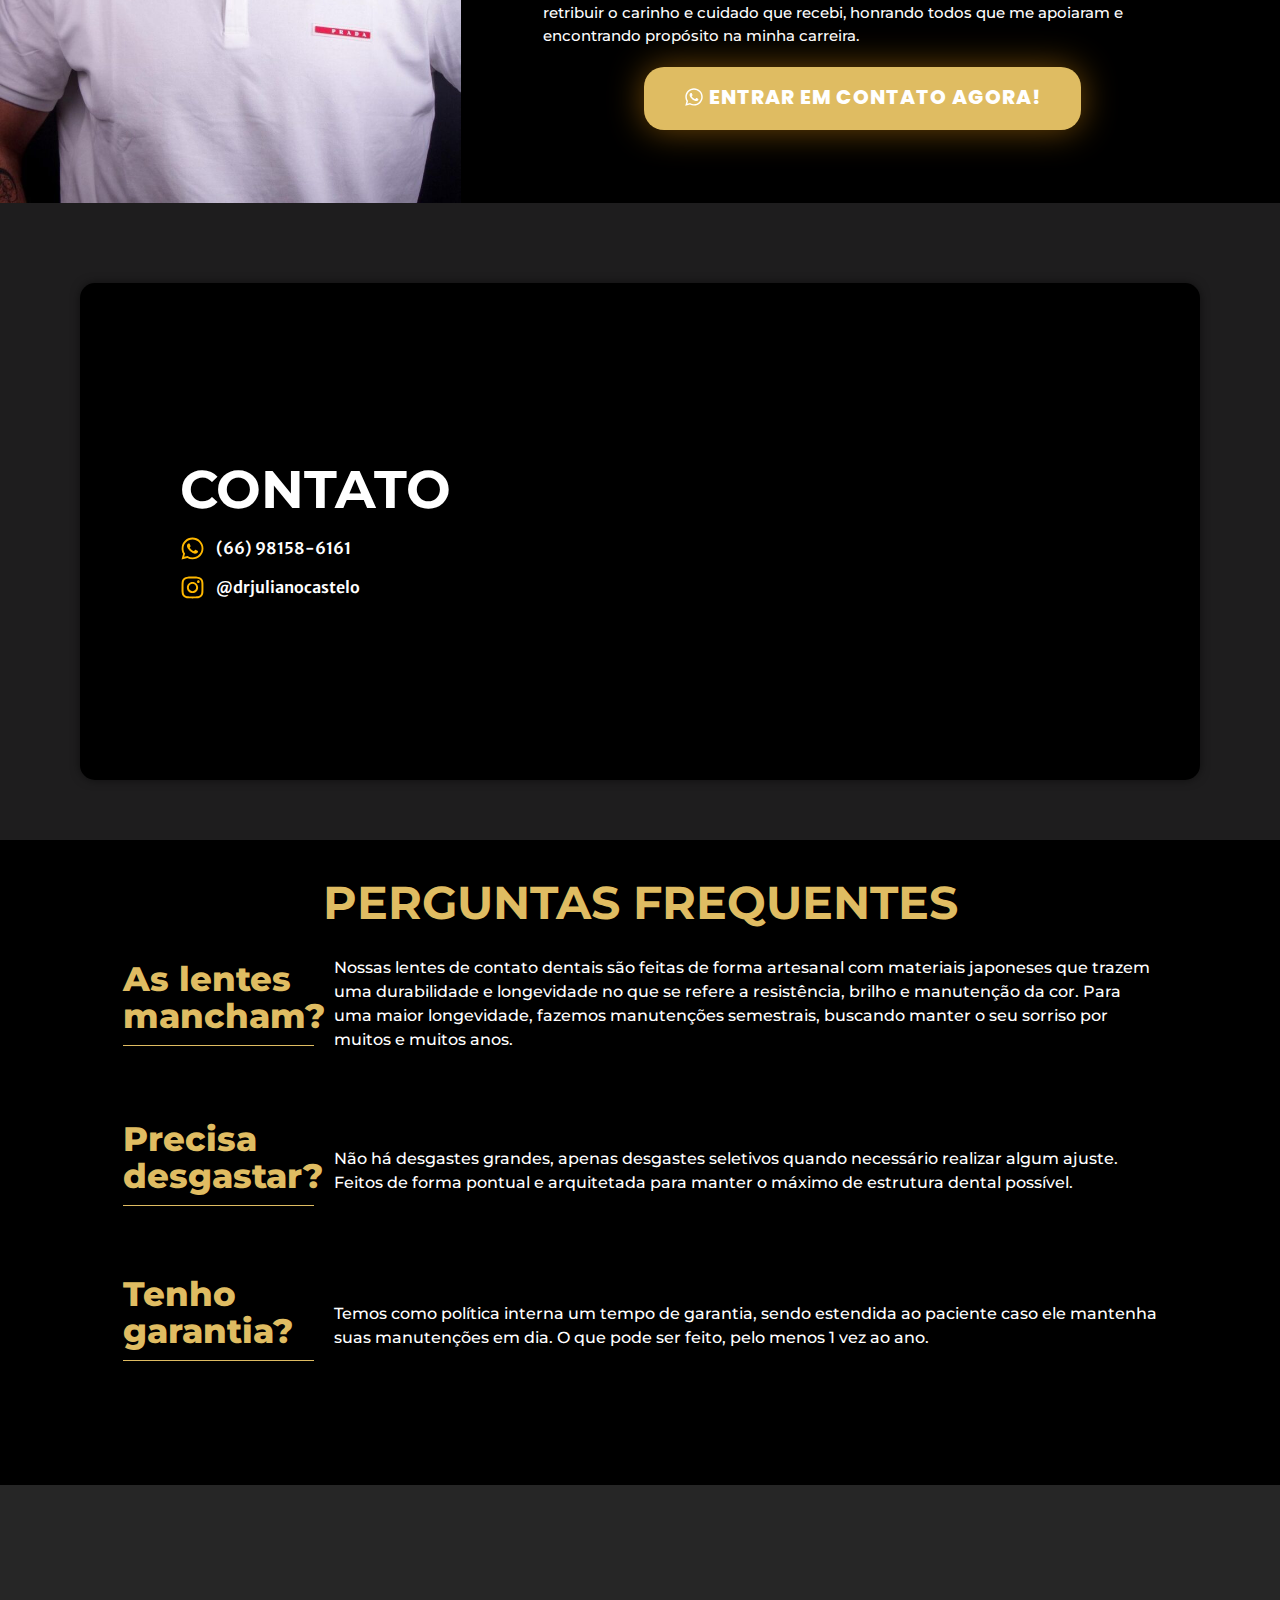
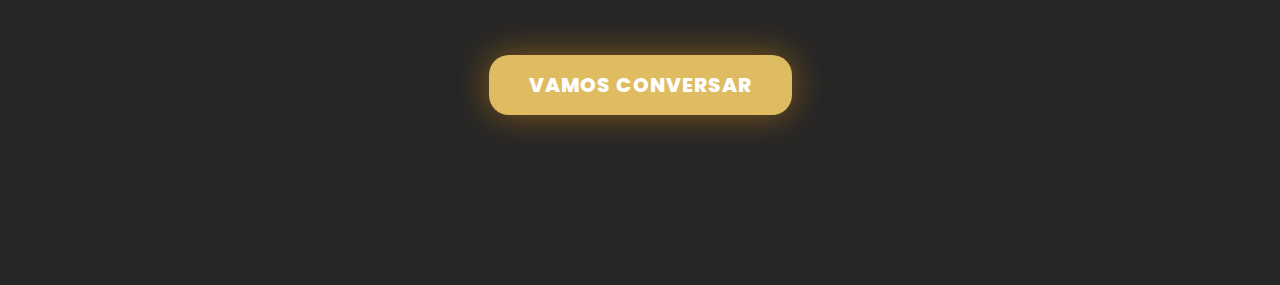
==== commit 70452a93: "Update index.html" ====
--- a/index.html
+++ b/index.html
@@ -5,6 +5,25 @@
 		<title>LENTES DE CONTATO| CTBMF| HOF &#8211; Professor Graduação e Pós Graduação •Proprietário @studiodentalbr •CEO 🧠 @cleanhouse.brasil @playhard.ads Agendamentos👇🏽</title>
 <meta name="robots" content="max-image-preview:large">
 
+
+<!-- Meta Pixel Code -->
+<script>
+!function(f,b,e,v,n,t,s)
+{if(f.fbq)return;n=f.fbq=function(){n.callMethod?
+n.callMethod.apply(n,arguments):n.queue.push(arguments)};
+if(!f._fbq)f._fbq=n;n.push=n;n.loaded=!0;n.version='2.0';
+n.queue=[];t=b.createElement(e);t.async=!0;
+t.src=v;s=b.getElementsByTagName(e)[0];
+s.parentNode.insertBefore(t,s)}(window, document,'script',
+'https://connect.facebook.net/en_US/fbevents.js');
+fbq('init', '1039389523880056');
+fbq('track', 'PageView');
+</script>
+<noscript><img height="1" width="1" style="display:none"
+src="https://www.facebook.com/tr?id=1039389523880056&ev=PageView&noscript=1"
+/></noscript>
+<!-- End Meta Pixel Code -->
+	
 <!-- Google Tag Manager for WordPress by gtm4wp.com -->
 <script data-cfasync="false" data-pagespeed-no-defer>var gtm4wp_datalayer_name = "dataLayer";
 	var dataLayer = dataLayer || [];</script>
@@ -961,14 +980,7 @@
 				</div>
 					</div>
 		</a>						</div>
-											<div class="swiper-slide">
-							<a href="/wp-content/uploads/2023/11/chrome_YV7ou4ocry.png" data-elementor-open-lightbox="yes" data-elementor-lightbox-slideshow="441ce5f" data-elementor-lightbox-title="chrome_YV7ou4ocry" data-e-action-hash="#elementor-action%3Aaction%3Dlightbox%26settings%3DeyJpZCI6NTg1LCJ1cmwiOiJodHRwczpcL1wvbHAuYWdlbmNpYWJzNy5jb20uYnJcL3dwLWNvbnRlbnRcL3VwbG9hZHNcLzIwMjNcLzExXC9jaHJvbWVfWVY3b3U0b2NyeS5wbmciLCJzbGlkZXNob3ciOiI0NDFjZTVmIn0%3D" data-elementor-lightbox-video="https://player.vimeo.com/video/883136630?autoplay=1&amp;rel=0&amp;controls=0#t=">		<div class="elementor-carousel-image" style="background-image: url(/wp-content/uploads/2023/11/chrome_YV7ou4ocry.png)">
-							<div class="elementor-custom-embed-play">
-					<svg aria-hidden="true" class="e-font-icon-svg e-eicon-play" viewbox="0 0 1000 1000" xmlns="http://www.w3.org/2000/svg"><path d="M838 162C746 71 633 25 500 25 371 25 258 71 163 162 71 254 25 367 25 500 25 633 71 746 163 837 254 929 367 979 500 979 633 979 746 933 838 837 929 746 975 633 975 500 975 367 929 254 838 162M808 192C892 279 933 379 933 500 933 621 892 725 808 808 725 892 621 938 500 938 379 938 279 896 196 808 113 725 67 621 67 500 67 379 108 279 196 192 279 108 383 62 500 62 621 62 721 108 808 192M438 392V642L642 517 438 392Z"></path></svg>					<span class="elementor-screen-only">Play</span>
-				</div>
-					</div>
-		</a>						</div>
-									</div>
+											
 															<div class="swiper-pagination"></div>
 																<div class="elementor-swiper-button elementor-swiper-button-prev">
 							<svg aria-hidden="true" class="e-font-icon-svg e-eicon-chevron-left" viewbox="0 0 1000 1000" xmlns="http://www.w3.org/2000/svg"><path d="M646 125C629 125 613 133 604 142L308 442C296 454 292 471 292 487 292 504 296 521 308 533L604 854C617 867 629 875 646 875 663 875 679 871 692 858 704 846 713 829 713 812 713 796 708 779 692 767L438 487 692 225C700 217 708 204 708 187 708 171 704 154 692 142 675 129 663 125 646 125Z"></path></svg>							<span class="elementor-screen-only">Previous</span>
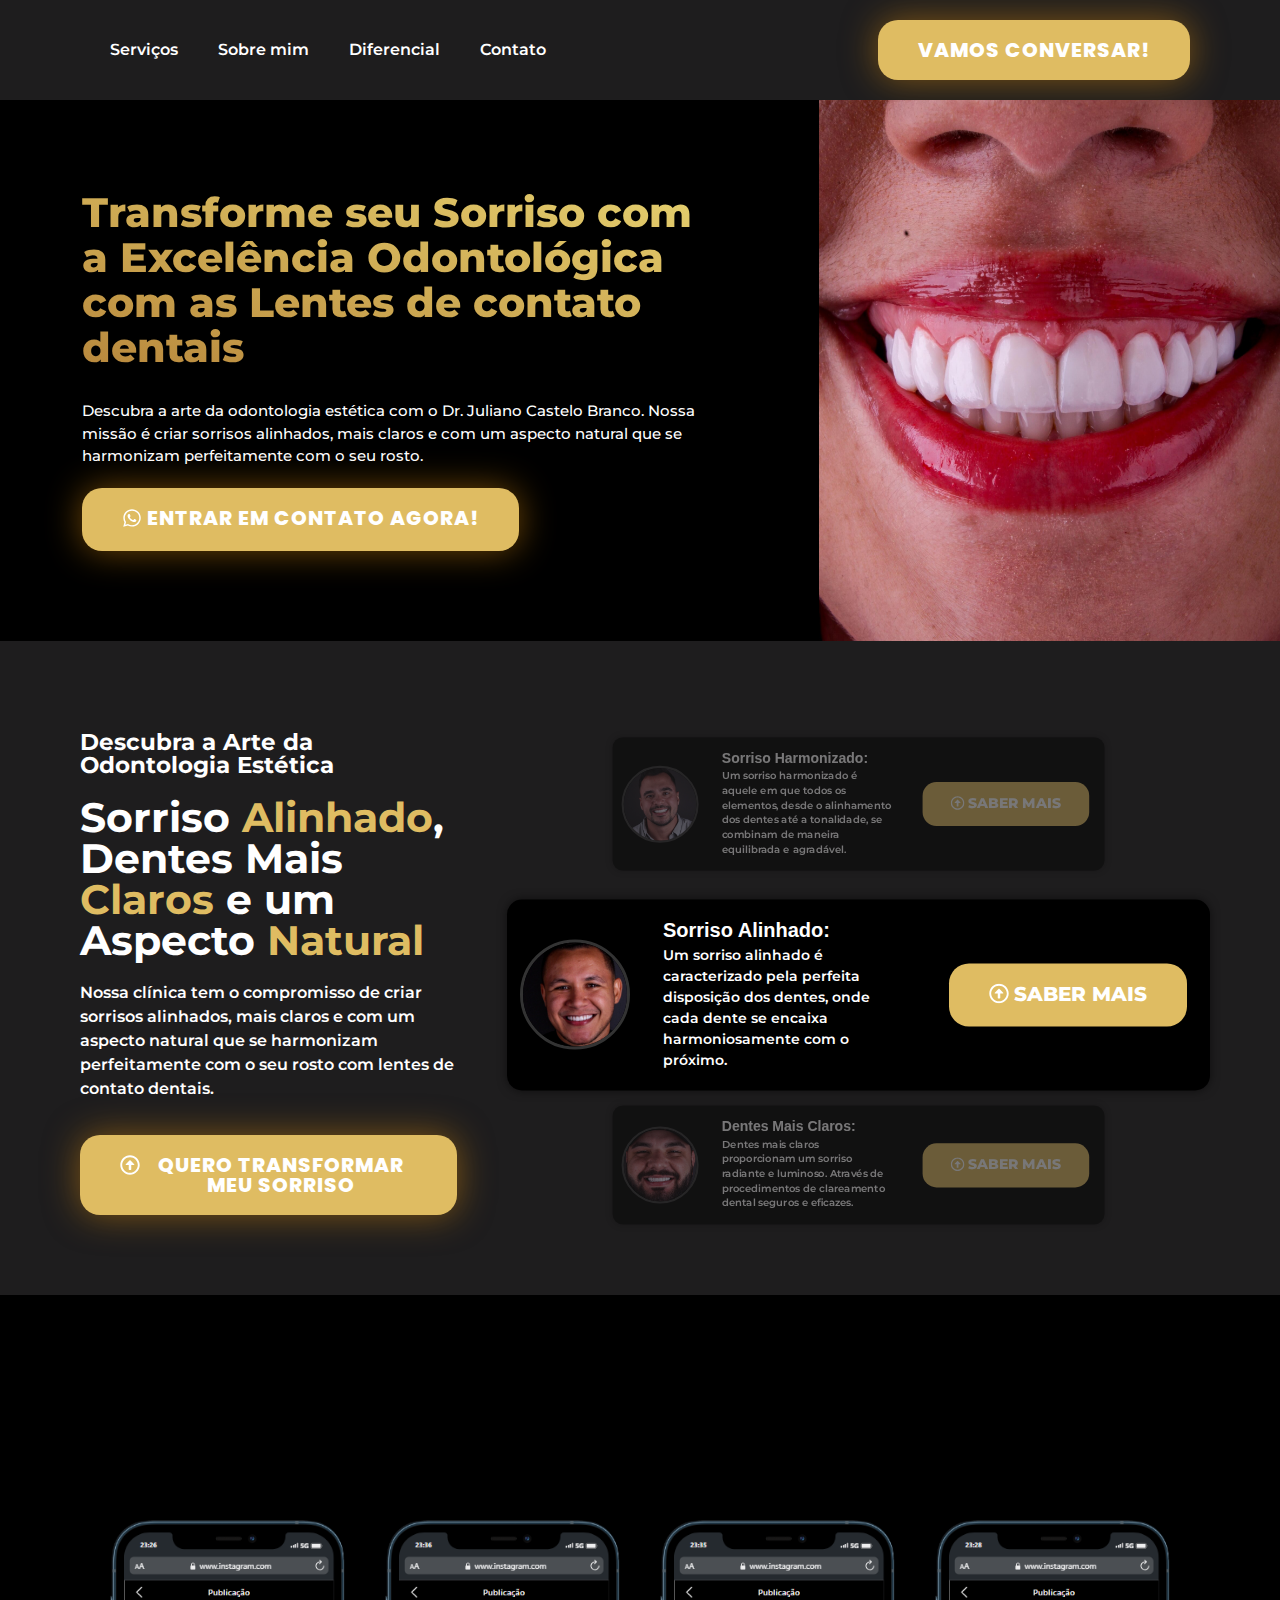
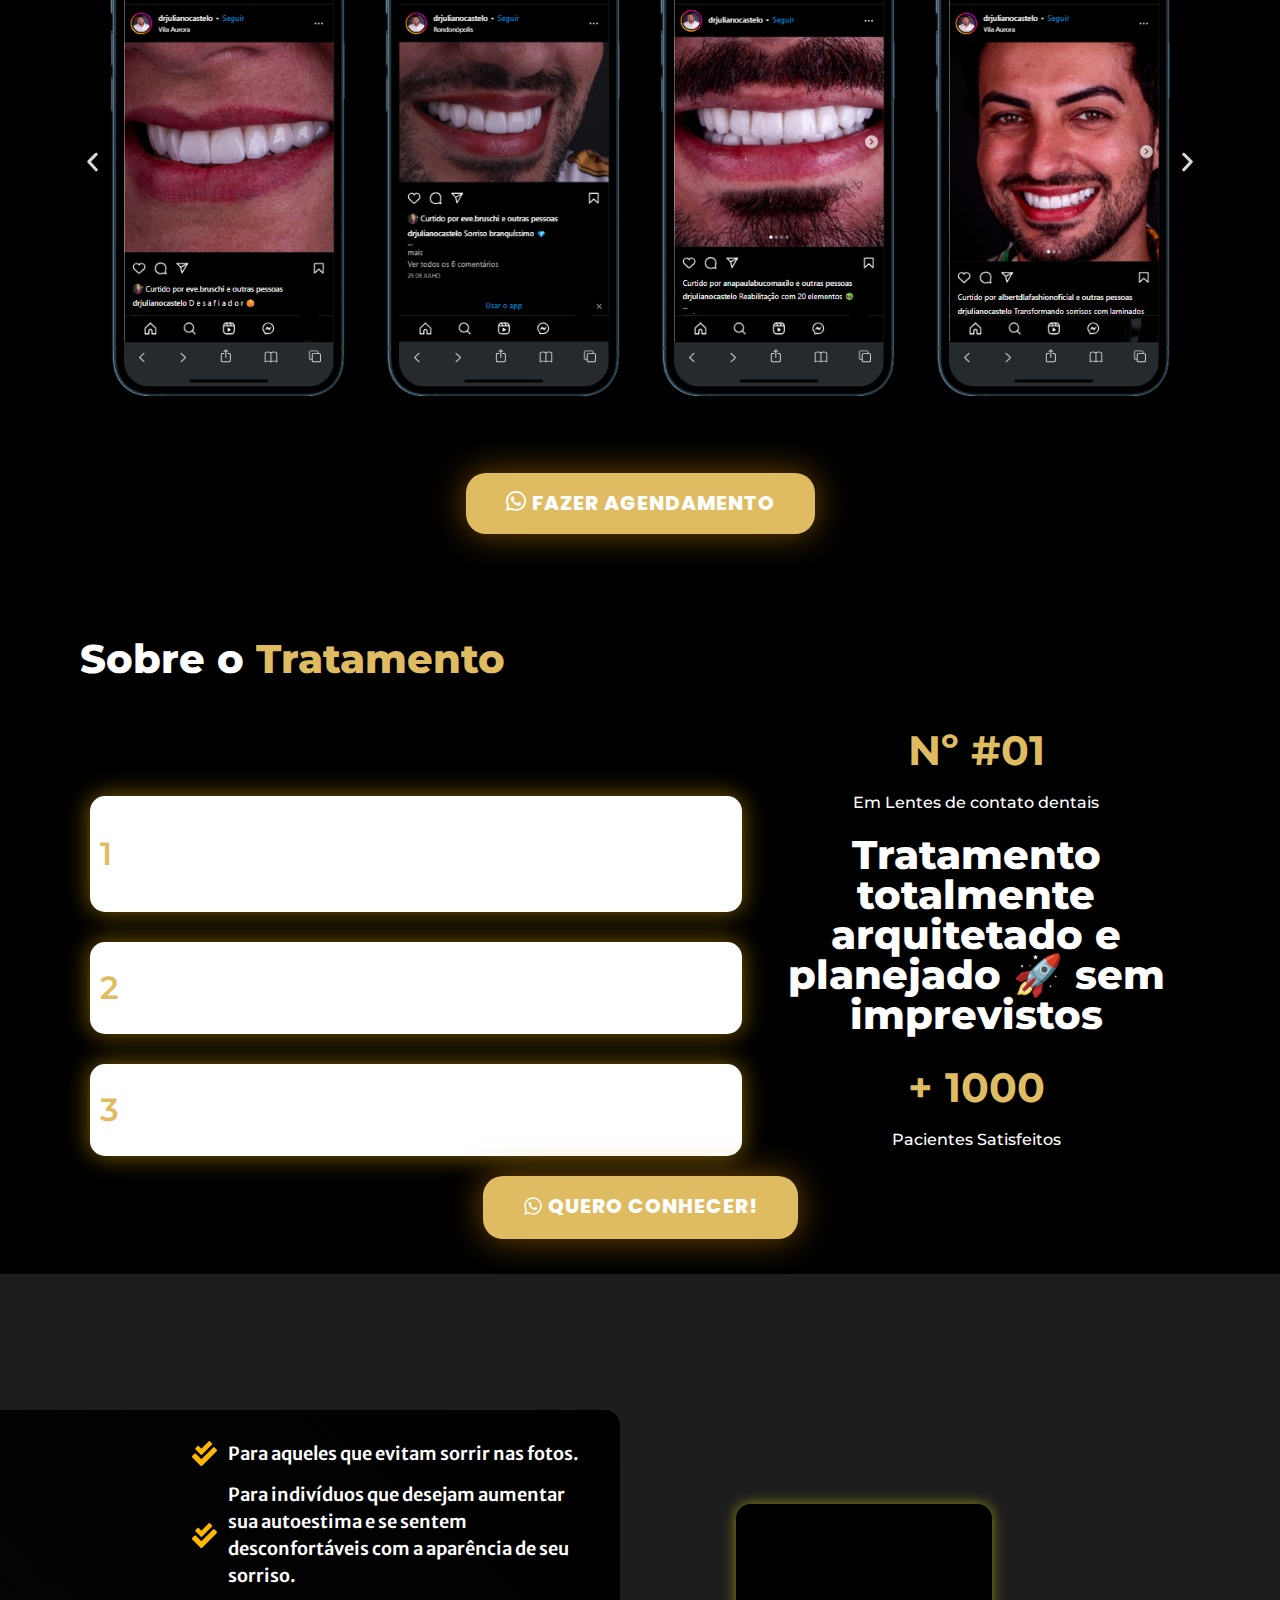
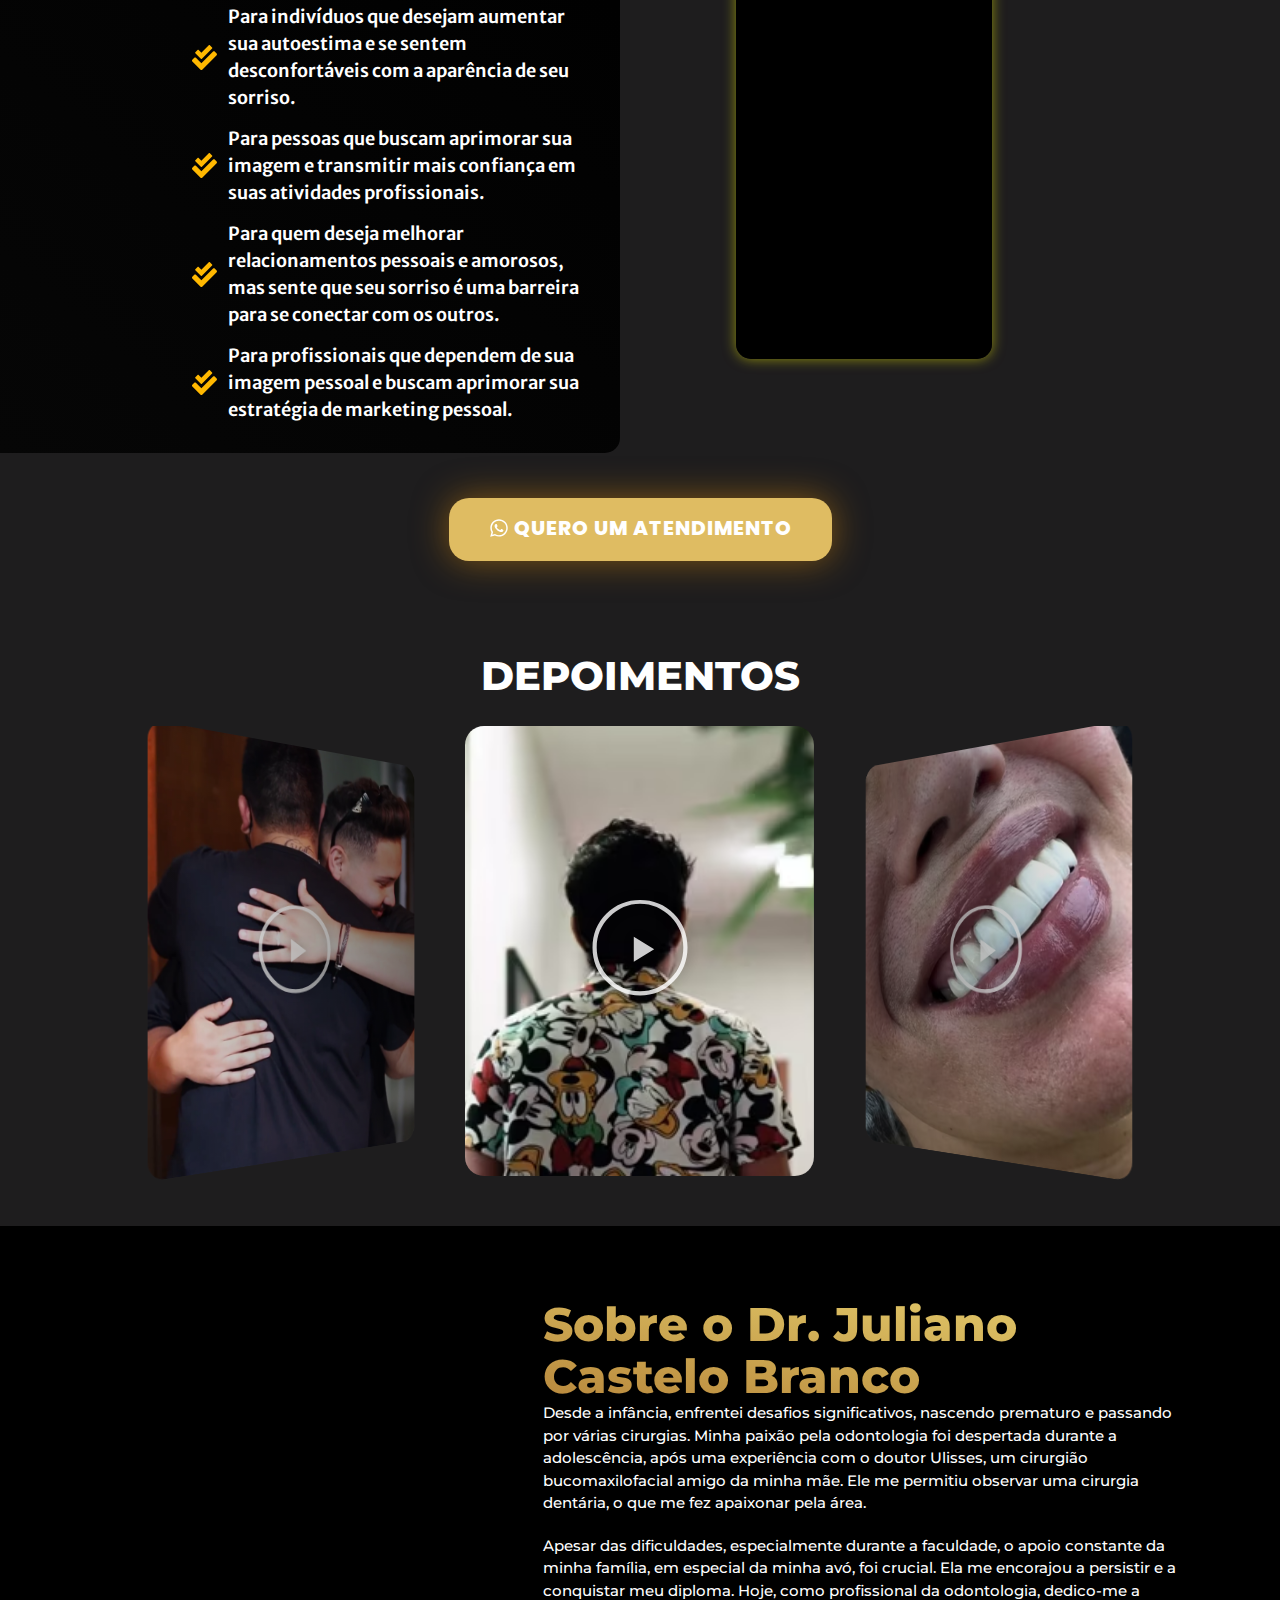
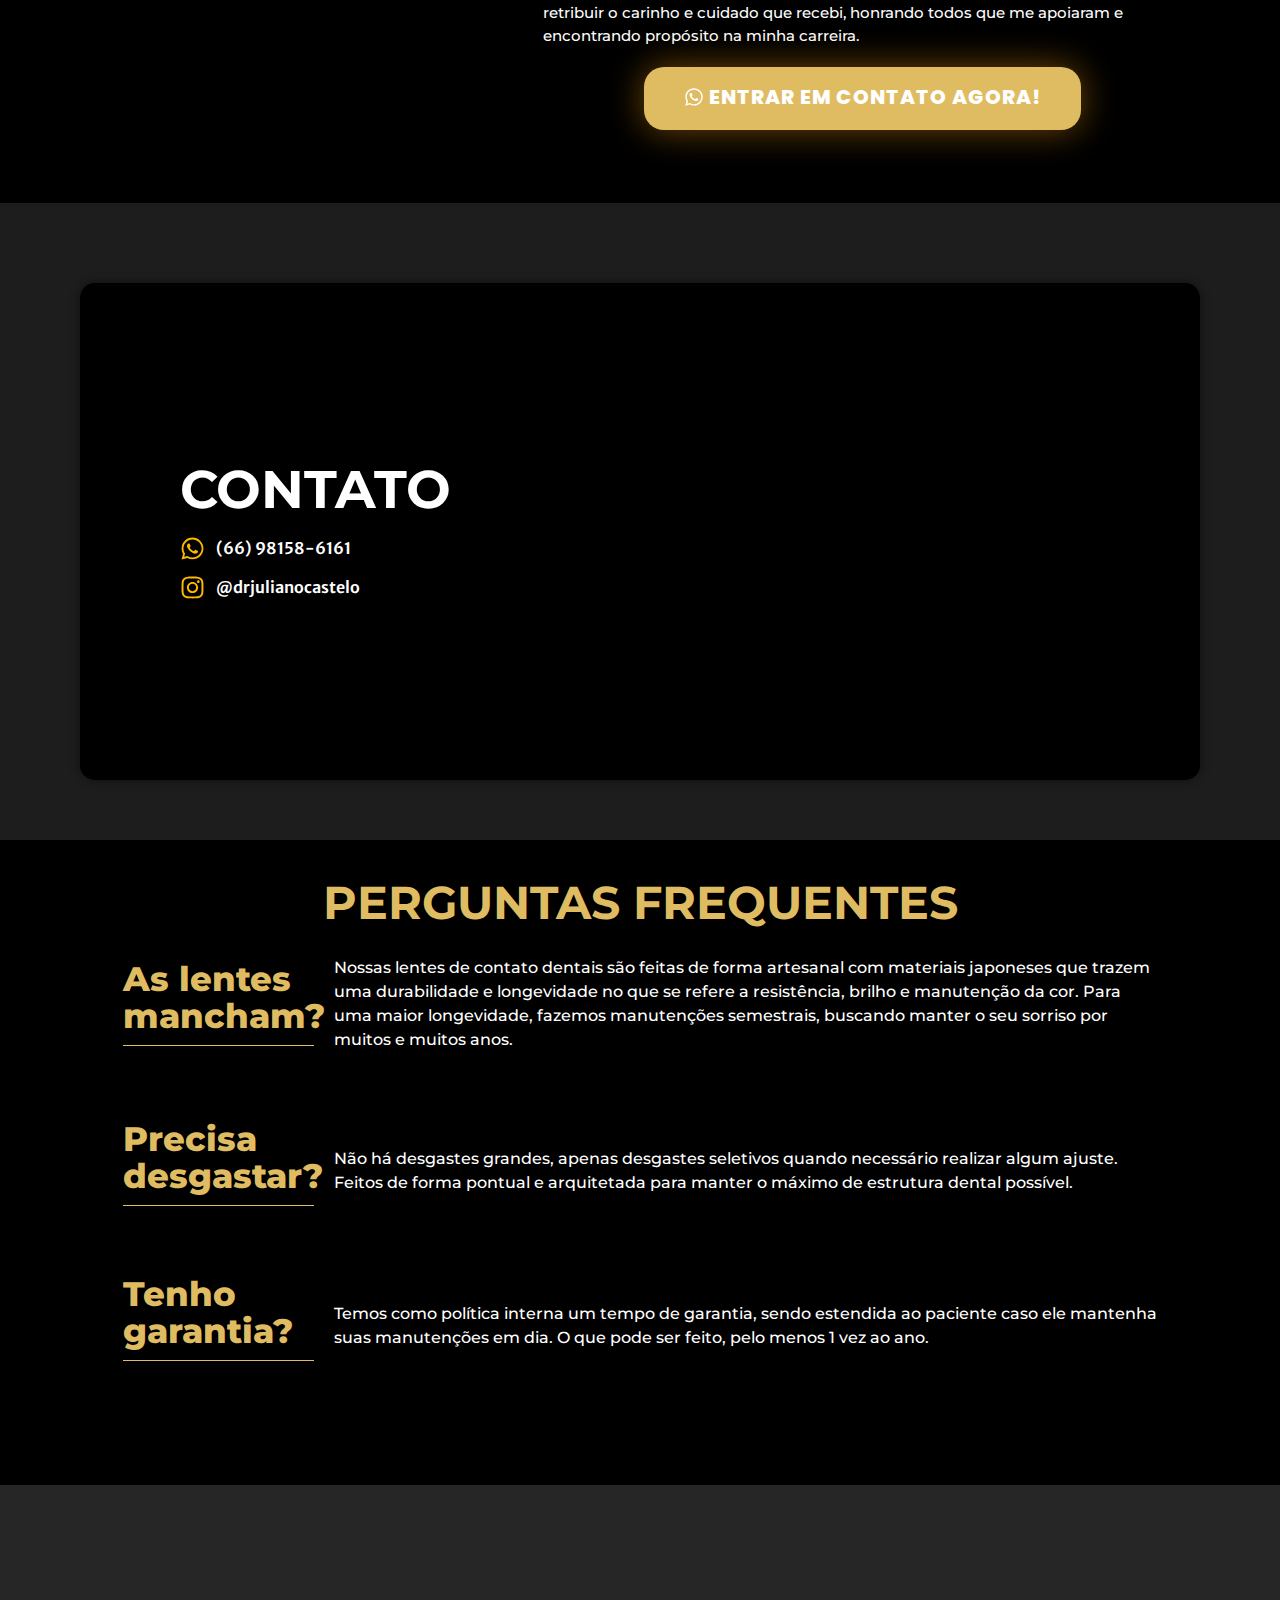
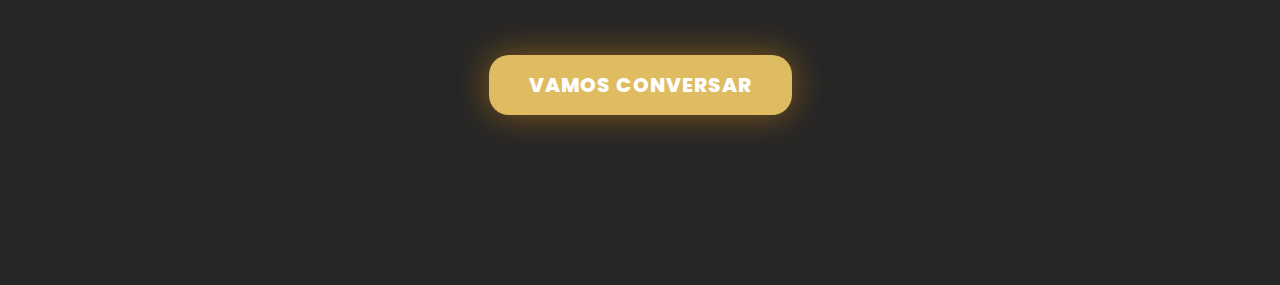
==== commit 561d2cc8: "edit" ====
--- a/index.html
+++ b/index.html
@@ -16,7 +16,7 @@
 t.src=v;s=b.getElementsByTagName(e)[0];
 s.parentNode.insertBefore(t,s)}(window, document,'script',
 'https://connect.facebook.net/en_US/fbevents.js');
-fbq('init', '1039389523880056');
+fbq('init', '3393071304329832');
 fbq('track', 'PageView');
 </script>
 <noscript><img height="1" width="1" style="display:none"
@@ -405,7 +405,7 @@
 				<div class="elementor-element elementor-element-d5e4c51 elementor-align-left elementor-mobile-align-center jltma-glass-effect-no elementor-widget elementor-widget-button" data-id="d5e4c51" data-element_type="widget" data-widget_type="button.default">
 				<div class="elementor-widget-container">
 					<div class="elementor-button-wrapper">
-			<a class="elementor-button elementor-button-link elementor-size-lg" href="#compra">
+			<a class="elementor-button elementor-button-link elementor-size-lg" href="https://api.whatsapp.com/send?phone=5566981586161&#038;text=Ol%C3%A1,%20Juliano!%20Vim%20pelo%20site,%20gostaria%20de%20saber%20mais%20sobre%20seu%20servi%C3%A7o.">
 						<span class="elementor-button-content-wrapper">
 						<span class="elementor-button-icon elementor-align-icon-left">
 				<svg aria-hidden="true" class="e-font-icon-svg e-far-arrow-alt-circle-up" viewbox="0 0 512 512" xmlns="http://www.w3.org/2000/svg"><path d="M256 504c137 0 248-111 248-248S393 8 256 8 8 119 8 256s111 248 248 248zm0-448c110.5 0 200 89.5 200 200s-89.5 200-200 200S56 366.5 56 256 145.5 56 256 56zm20 328h-40c-6.6 0-12-5.4-12-12V256h-67c-10.7 0-16-12.9-8.5-20.5l99-99c4.7-4.7 12.3-4.7 17 0l99 99c7.6 7.6 2.2 20.5-8.5 20.5h-67v116c0 6.6-5.4 12-12 12z"></path></svg>			</span>
@@ -446,7 +446,7 @@
 				<div class="elementor-element elementor-element-987e221 elementor-align-left elementor-mobile-align-center jltma-glass-effect-no elementor-widget elementor-widget-button" data-id="987e221" data-element_type="widget" data-widget_type="button.default">
 				<div class="elementor-widget-container">
 					<div class="elementor-button-wrapper">
-			<a class="elementor-button elementor-button-link elementor-size-lg" href="#compra">
+			<a class="elementor-button elementor-button-link elementor-size-lg" href="https://api.whatsapp.com/send?phone=5566981586161&#038;text=Ol%C3%A1,%20Juliano!%20Vim%20pelo%20site,%20gostaria%20de%20saber%20mais%20sobre%20seu%20servi%C3%A7o.">
 						<span class="elementor-button-content-wrapper">
 						<span class="elementor-button-icon elementor-align-icon-left">
 				<svg aria-hidden="true" class="e-font-icon-svg e-far-arrow-alt-circle-up" viewbox="0 0 512 512" xmlns="http://www.w3.org/2000/svg"><path d="M256 504c137 0 248-111 248-248S393 8 256 8 8 119 8 256s111 248 248 248zm0-448c110.5 0 200 89.5 200 200s-89.5 200-200 200S56 366.5 56 256 145.5 56 256 56zm20 328h-40c-6.6 0-12-5.4-12-12V256h-67c-10.7 0-16-12.9-8.5-20.5l99-99c4.7-4.7 12.3-4.7 17 0l99 99c7.6 7.6 2.2 20.5-8.5 20.5h-67v116c0 6.6-5.4 12-12 12z"></path></svg>			</span>
@@ -487,7 +487,7 @@
 				<div class="elementor-element elementor-element-37e8923 elementor-align-left elementor-mobile-align-center jltma-glass-effect-no elementor-widget elementor-widget-button" data-id="37e8923" data-element_type="widget" data-widget_type="button.default">
 				<div class="elementor-widget-container">
 					<div class="elementor-button-wrapper">
-			<a class="elementor-button elementor-button-link elementor-size-lg" href="#compra">
+			<a class="elementor-button elementor-button-link elementor-size-lg" href="https://api.whatsapp.com/send?phone=5566981586161&#038;text=Ol%C3%A1,%20Juliano!%20Vim%20pelo%20site,%20gostaria%20de%20saber%20mais%20sobre%20seu%20servi%C3%A7o.">
 						<span class="elementor-button-content-wrapper">
 						<span class="elementor-button-icon elementor-align-icon-left">
 				<svg aria-hidden="true" class="e-font-icon-svg e-far-arrow-alt-circle-up" viewbox="0 0 512 512" xmlns="http://www.w3.org/2000/svg"><path d="M256 504c137 0 248-111 248-248S393 8 256 8 8 119 8 256s111 248 248 248zm0-448c110.5 0 200 89.5 200 200s-89.5 200-200 200S56 366.5 56 256 145.5 56 256 56zm20 328h-40c-6.6 0-12-5.4-12-12V256h-67c-10.7 0-16-12.9-8.5-20.5l99-99c4.7-4.7 12.3-4.7 17 0l99 99c7.6 7.6 2.2 20.5-8.5 20.5h-67v116c0 6.6-5.4 12-12 12z"></path></svg>			</span>
@@ -507,7 +507,7 @@
 		<div class="elementor-element elementor-element-05d0a74 e-con-full e-flex e-con e-child" data-id="05d0a74" data-element_type="container" data-settings="{&quot;content_width&quot;:&quot;full&quot;}">
 				<div class="elementor-element elementor-element-3706c9a jltma-glass-effect-no elementor-widget elementor-widget-image" data-id="3706c9a" data-element_type="widget" data-widget_type="image.default">
 				<div class="elementor-widget-container">
-															<img decoding="async" width="699" height="699" src="/wp-content/uploads/2023/11/2023-09-04_23-46-53_UTC.jpg" class="attachment-full size-full wp-image-563" alt="" srcset="/wp-content/uploads/2023/11/2023-09-04_23-46-53_UTC.jpg 699w, /wp-content/uploads/2023/11/2023-09-04_23-46-53_UTC-300x300.jpg 300w, /wp-content/uploads/2023/11/2023-09-04_23-46-53_UTC-150x150.jpg 150w" sizes="(max-width: 699px) 100vw, 699px">															</div>
+															<img decoding="async" width="699" height="699" src="/wp-content/uploads/2023/11/2023-09-03_17-31-34_UTC_1.jpg" class="attachment-full size-full wp-image-563" alt="" srcset="/wp-content/uploads/2023/11/2023-09-03_17-31-34_UTC_1.jpg 699w, /wp-content/uploads/2023/11/2023-09-04_23-46-53_UTC-300x300.jpg 300w, /wp-content/uploads/2023/11/2023-09-04_23-46-53_UTC-150x150.jpg 150w" sizes="(max-width: 699px) 100vw, 699px">															</div>
 				</div>
 				</div>
 		<div class="elementor-element elementor-element-cea6a3f e-con-full e-flex e-con e-child" data-id="cea6a3f" data-element_type="container" data-settings="{&quot;content_width&quot;:&quot;full&quot;}">
@@ -528,7 +528,7 @@
 				<div class="elementor-element elementor-element-bf4da93 elementor-align-left elementor-mobile-align-center jltma-glass-effect-no elementor-widget elementor-widget-button" data-id="bf4da93" data-element_type="widget" data-widget_type="button.default">
 				<div class="elementor-widget-container">
 					<div class="elementor-button-wrapper">
-			<a class="elementor-button elementor-button-link elementor-size-lg" href="#compra">
+			<a class="elementor-button elementor-button-link elementor-size-lg" href="https://api.whatsapp.com/send?phone=5566981586161&#038;text=Ol%C3%A1,%20Juliano!%20Vim%20pelo%20site,%20gostaria%20de%20saber%20mais%20sobre%20seu%20servi%C3%A7o.">
 						<span class="elementor-button-content-wrapper">
 						<span class="elementor-button-icon elementor-align-icon-left">
 				<svg aria-hidden="true" class="e-font-icon-svg e-far-arrow-alt-circle-up" viewbox="0 0 512 512" xmlns="http://www.w3.org/2000/svg"><path d="M256 504c137 0 248-111 248-248S393 8 256 8 8 119 8 256s111 248 248 248zm0-448c110.5 0 200 89.5 200 200s-89.5 200-200 200S56 366.5 56 256 145.5 56 256 56zm20 328h-40c-6.6 0-12-5.4-12-12V256h-67c-10.7 0-16-12.9-8.5-20.5l99-99c4.7-4.7 12.3-4.7 17 0l99 99c7.6 7.6 2.2 20.5-8.5 20.5h-67v116c0 6.6-5.4 12-12 12z"></path></svg>			</span>
